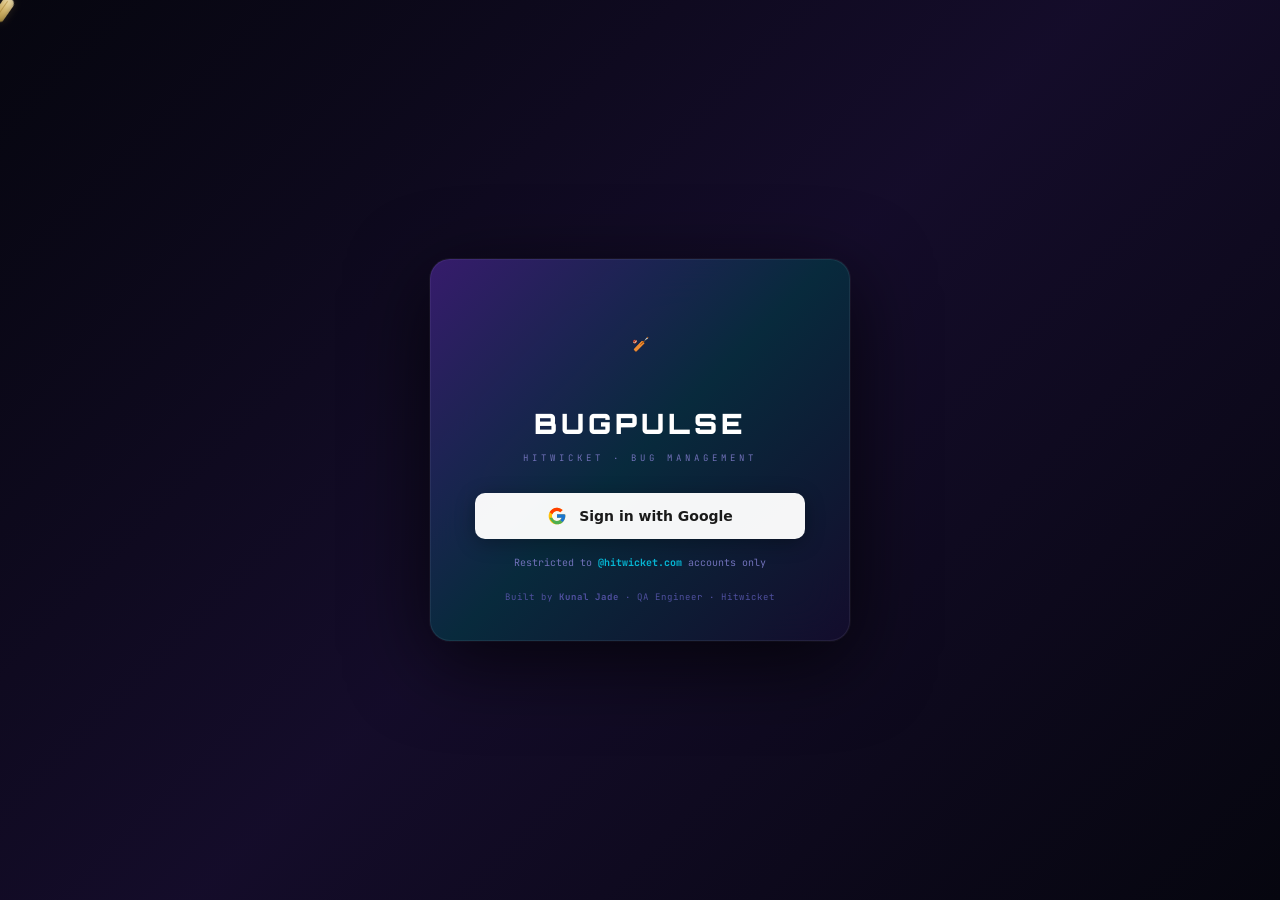
==== index.html @ 6184df83 "Add files via upload" ====
<!DOCTYPE html>
<html lang="en">
<head>
<meta charset="UTF-8">
<meta name="viewport" content="width=device-width, initial-scale=1.0">
<link rel="icon" type="image/png" href="https://cdn.octathorpeweb.com/v1/webstore/hitwicket-logo.png">
<title>BugPulse</title>
<meta name="theme-color" content="#06060f">
<link rel="preload" href="https://cdn.octathorpeweb.com/v1/webstore/hitwicket-logo.png" as="image">
<script src="https://accounts.google.com/gsi/client" async defer></script>
<script src="https://cdnjs.cloudflare.com/ajax/libs/Chart.js/4.4.1/chart.umd.min.js"></script>
<script src="https://cdnjs.cloudflare.com/ajax/libs/xlsx/0.18.5/xlsx.full.min.js"></script>
<link href="https://fonts.googleapis.com/css2?family=Orbitron:wght@400;600;700;800;900&family=Rajdhani:wght@400;500;600;700&family=JetBrains+Mono:wght@400;500;700&display=swap" rel="stylesheet">
<style>
/* &#9552;&#9552;&#9552;&#9552;&#9552;&#9552;&#9552;&#9552;&#9552;&#9552;&#9552;&#9552;&#9552;&#9552;&#9552;&#9552;&#9552;&#9552;&#9552;&#9552;&#9552;&#9552;&#9552;&#9552;&#9552;&#9552;&#9552;&#9552;&#9552;&#9552;&#9552;&#9552;&#9552;&#9552;&#9552;&#9552;&#9552;&#9552;&#9552;&#9552;&#9552;&#9552;&#9552;&#9552;&#9552;&#9552;&#9552;&#9552;&#9552;&#9552;&#9552;
   ROOT TOKENS
&#9552;&#9552;&#9552;&#9552;&#9552;&#9552;&#9552;&#9552;&#9552;&#9552;&#9552;&#9552;&#9552;&#9552;&#9552;&#9552;&#9552;&#9552;&#9552;&#9552;&#9552;&#9552;&#9552;&#9552;&#9552;&#9552;&#9552;&#9552;&#9552;&#9552;&#9552;&#9552;&#9552;&#9552;&#9552;&#9552;&#9552;&#9552;&#9552;&#9552;&#9552;&#9552;&#9552;&#9552;&#9552;&#9552;&#9552;&#9552;&#9552;&#9552;&#9552; */
:root {
  --bg:   #06060f;
  --bg1:  #0a0a18;
  --bg2:  #0d0d20;
  --bg3:  #111128;
  --bg4:  #161632;
  --bd:   #1e1e3a;
  --bd2:  #252548;
  --bd3:  #303060;

  --dim:  #5050a0;
  --mute: #7070b8;
  --fog:  #8888c0;
  --mist: #a8a8d0;
  --ghost:#d0d0e8;
  --text: #eeeef8;

  --g1:   #7c3aed;
  --g2:   #06b6d4;
  --g3:   #f59e0b;
  --g4:   #10b981;
  --g5:   #ef4444;
  --g6:   #ec4899;

  --grad: linear-gradient(135deg, var(--g1), var(--g2));
  --grad2: linear-gradient(135deg, var(--g3), var(--g6));

  --disp: 'Orbitron', sans-serif;
  --body: -apple-system, BlinkMacSystemFont, 'Segoe UI', system-ui, 'Inter', sans-serif;
  --mono: 'JetBrains Mono', monospace;

  --sh:  0 4px 32px rgba(124,58,237,.2);
  --sh2: 0 8px 48px rgba(124,58,237,.35);
  --glow: 0 0 20px rgba(124,58,237,.4);
  --glow2: 0 0 30px rgba(6,182,212,.3);
}

*,*::before,*::after{box-sizing:border-box;margin:0;padding:0}
html{scroll-behavior:smooth;-webkit-font-smoothing:antialiased;text-rendering:optimizeLegibility}
html{max-width:100vw;overflow-x:hidden}body{background:var(--bg);color:var(--text);font-family:var(--body);min-height:100vh;overflow-x:hidden;font-size:14px;line-height:1.6;max-width:100vw;-webkit-font-smoothing:antialiased}
@media(pointer:fine) and (hover:hover){body.cursor-cricket{cursor:none}}
@media(pointer:coarse){body,body *{cursor:auto!important}
  .btn,.tb-tab,.sb-item,.sc,.jk-mi,.mf-item,.kcard,button,select,input,a{cursor:pointer!important}
  input[type=text],input[type=date],textarea{cursor:text!important}}

::-webkit-scrollbar{width:4px;height:4px}
::-webkit-scrollbar-track{background:transparent}
::-webkit-scrollbar-thumb{background:var(--g1);border-radius:2px;box-shadow:0 0 6px var(--g1)}

body::before{
  content:'';position:fixed;inset:0;pointer-events:none;z-index:0;
  background-image:
    linear-gradient(rgba(124,58,237,.04) 1px, transparent 1px),
    linear-gradient(90deg, rgba(124,58,237,.04) 1px, transparent 1px);
  background-size:60px 60px;
  mask-image:radial-gradient(ellipse 80% 80% at 50% 0%, black 30%, transparent 100%);
}
body::after{
  content:'';position:fixed;inset:0;pointer-events:none;z-index:0;
  background:
    radial-gradient(ellipse 900px 600px at 10% -10%, rgba(124,58,237,.08) 0%, transparent 60%),
    radial-gradient(ellipse 700px 500px at 90% 110%, rgba(6,182,212,.06) 0%, transparent 60%),
    radial-gradient(ellipse 500px 400px at 50% 50%, rgba(16,185,129,.03) 0%, transparent 70%);
}

#cur-bat{
  position:fixed;pointer-events:none;z-index:999999;
  width:12px;height:42px;
  transform:translate(-50%,-50%) rotate(35deg);
  transform-origin:50% 85%;
  will-change:left,top;
  transition:opacity .2s;
}
#cur-bat .bh{width:4px;height:16px;background:linear-gradient(180deg,#c8a060,#a07040);border-radius:2px;margin:0 auto}
#cur-bat .bb{width:12px;height:26px;background:linear-gradient(180deg,#f0e0b0,#d4b870 50%,#b09040);border-radius:6px 6px 4px 4px;box-shadow:inset -1px 0 4px rgba(0,0,0,.25),0 0 8px rgba(255,200,80,.15);position:relative}
#cur-bat .bb::before{content:'';position:absolute;left:4px;top:4px;width:1px;height:16px;background:rgba(160,120,40,.5);border-radius:1px}
#cur-ball{
  position:fixed;pointer-events:none;z-index:999999;
  width:20px;height:20px;border-radius:50%;
  transform:translate(-50%,-50%);
  display:none;
  will-change:left,top;
  transition:opacity .2s,transform .1s;
  background:radial-gradient(circle at 35% 30%, #ff7070, #cc2020 50%, #991010);
  box-shadow:inset -2px -2px 5px rgba(0,0,0,.4), 0 2px 12px rgba(220,30,30,.5);
}
#cur-ball::before{content:'';position:absolute;inset:2px;border-radius:50%;
  border-top:1.5px solid rgba(255,255,200,.6);border-bottom:1.5px solid rgba(255,255,200,.6);
  transform:rotate(-20deg)}
#cur-ball::after{content:'';position:absolute;inset:2px;border-radius:50%;
  border-left:1.5px solid rgba(255,255,200,.4);border-right:1.5px solid rgba(255,255,200,.4);
  transform:rotate(25deg)}
body.hovering #cur-bat{display:none}
body.hovering #cur-ball{display:block}
body.clicking #cur-ball{transform:translate(-50%,-50%) scale(.8)}
body.clicking #cur-bat{transform:translate(-50%,-50%) rotate(10deg)}

#loadScreen{
  position:fixed;inset:0;z-index:9998;background:var(--bg);
  display:flex;flex-direction:column;align-items:center;justify-content:center;gap:24px;
  transition:opacity .5s ease;
}
#loadScreen.fade{opacity:0;pointer-events:none}
.load-logo-wrap{position:relative}
.load-logo-ring{
  width:80px;height:80px;border-radius:50%;
  border:2px solid transparent;
  background:linear-gradient(var(--bg),var(--bg)) padding-box,
             linear-gradient(135deg,var(--g1),var(--g2)) border-box;
  display:flex;align-items:center;justify-content:center;
  animation:spin-ring 2s linear infinite;
}
@keyframes spin-ring{to{transform:rotate(360deg)}}
.load-inner{position:absolute;inset:6px;border-radius:50%;background:var(--bg);display:flex;align-items:center;justify-content:center;font-size:26px;animation:spin-ring 2s linear infinite reverse}
.load-title{font-family:var(--disp);font-size:24px;font-weight:800;letter-spacing:3px;
  background:var(--grad);-webkit-background-clip:text;-webkit-text-fill-color:transparent;background-clip:text}
.load-bar-wrap{width:240px;height:2px;background:var(--bd);border-radius:1px;overflow:hidden;position:relative}
.load-bar-wrap::after{content:'';position:absolute;inset:0;background:linear-gradient(90deg,transparent,rgba(124,58,237,.3),transparent);animation:shimmer 1.5s infinite}
@keyframes shimmer{from{transform:translateX(-100%)}to{transform:translateX(100%)}}
.load-bar{height:100%;width:0%;background:var(--grad);border-radius:1px;transition:width .3s ease;box-shadow:0 0 10px var(--g1)}
.load-sub{font-family:var(--mono);font-size:10px;color:var(--mute);letter-spacing:3px;text-transform:uppercase}

#loginScreen{
  position:fixed;inset:0;z-index:9999;background:var(--bg);
  display:none;align-items:center;justify-content:center;padding:20px;
}
.login-bg-video{position:absolute;inset:0;width:100%;height:100%;object-fit:cover;z-index:0;opacity:.35}
.login-bg-overlay{position:absolute;inset:0;z-index:1;
  background:linear-gradient(135deg,rgba(6,6,15,.92),rgba(124,58,237,.12),rgba(6,6,15,.88))}
.lc{
  position:relative;z-index:2;
  background:rgba(8,8,22,.93);
  border:1px solid rgba(255,255,255,.08);
  border-radius:20px;
  padding:44px 44px 36px;
  width:100%;max-width:420px;
  text-align:center;
  box-shadow:0 20px 80px rgba(0,0,0,.7), 0 0 0 1px rgba(255,255,255,.06);
  backdrop-filter:blur(24px);
}
.lc::before{
  content:'';position:absolute;inset:-1px;border-radius:20px;
  background:linear-gradient(135deg,rgba(124,58,237,.4),rgba(6,182,212,.2),rgba(124,58,237,.1));
  z-index:-1;pointer-events:none;
}
.lc-logo{
  width:160px;height:80px;margin:0 auto 18px;
  display:flex;align-items:center;justify-content:center;
}
.lc-logo img{width:160px;height:auto;object-fit:contain;filter:drop-shadow(0 2px 12px rgba(245,166,35,.3))}
.lc-title{font-family:var(--disp);font-size:28px;font-weight:900;letter-spacing:4px;
  color:#fff;margin-bottom:4px;text-transform:uppercase;}
.lc-sub{font-family:var(--mono);font-size:9px;letter-spacing:4px;color:var(--mute);text-transform:uppercase;margin-bottom:28px}
.lc-footer{margin-top:18px;font-family:var(--mono);font-size:9px;color:var(--dim);letter-spacing:1px;text-align:center}
.lc-footer b{color:var(--dim)}
.lc-gbtn{
  width:100%;padding:13px 20px;background:rgba(255,255,255,.96);border:none;border-radius:10px;
  display:flex;align-items:center;justify-content:center;gap:12px;
  font-family:var(--body);font-size:14px;font-weight:700;color:#1a1a1a;
  cursor:pointer;transition:all .2s;box-shadow:0 4px 20px rgba(0,0,0,.3);
}
.lc-gbtn:hover{transform:translateY(-2px);box-shadow:0 8px 30px rgba(0,0,0,.5)}
.lc-gbtn:disabled{opacity:.5;cursor:not-allowed;transform:none}
.lc-note{margin-top:14px;font-family:var(--mono);font-size:10px;color:var(--mute);line-height:1.9}
.lc-note b{color:var(--g2)}
.lc-err{margin-top:12px;padding:10px 14px;background:rgba(239,68,68,.08);border:1px solid rgba(239,68,68,.25);border-radius:8px;font-family:var(--mono);font-size:11px;color:#f87171;display:none}
.lc-err.on{display:block}

.topbar{
  position:sticky;top:0;z-index:500;height:54px;
  display:flex;align-items:center;padding:0 20px;
  background:rgba(6,6,15,.92);border-bottom:1px solid rgba(124,58,237,.2);
  backdrop-filter:blur(24px);width:100%;left:0;
}
.topbar::after{
  content:'';position:absolute;bottom:0;left:0;right:0;height:1px;
  background:linear-gradient(90deg,transparent,var(--g1),var(--g2),var(--g1),transparent);opacity:.5;
}
.tb-brand{display:flex;align-items:center;gap:10px;margin-right:18px;flex-shrink:0;cursor:pointer;text-decoration:none;}
.tb-brand:hover .tb-name{text-shadow:0 0 12px rgba(124,58,237,.6)}
.tb-logo-wrap{width:32px;height:32px;border-radius:8px;overflow:hidden;background:var(--bg3);border:1px solid var(--bd2);display:flex;align-items:center;justify-content:center;flex-shrink:0;}
.tb-logo-wrap img{width:28px;height:28px;object-fit:contain}
.tb-name{font-family:var(--disp);font-size:14px;font-weight:800;letter-spacing:2px;background:var(--grad);-webkit-background-clip:text;-webkit-text-fill-color:transparent;background-clip:text;transition:text-shadow .2s;white-space:nowrap;}
.tb-divider{width:1px;height:22px;background:var(--bd);margin:0 6px;flex-shrink:0}
.tb-tabs{display:flex;flex:1;overflow:hidden;gap:0;min-width:0;}
.tb-tabs::-webkit-scrollbar{display:none}
@media(max-width:1400px){.tb-tab{padding:0 10px;font-size:12px}}
@media(max-width:1280px){#tt-home{display:none!important}#tt-clickup{display:none!important}.tb-tab{padding:0 9px;font-size:12px}.pip-lbl{display:none}}
@media(max-width:1150px){#tt-dashboard{display:none!important}.tb-tab{padding:0 8px;font-size:11px}}
@media(max-width:1060px){#tt-features{display:none!important}#tt-builds{display:none!important}}
@media(max-width:1200px){.hide-small{display:none!important}}
.tb-tab{display:flex;align-items:center;gap:5px;height:54px;padding:0 14px;font-family:var(--body);font-size:13px;font-weight:600;letter-spacing:.3px;color:var(--mute);cursor:pointer;border-bottom:2px solid transparent;transition:all .15s;white-space:nowrap;text-transform:uppercase;}
.tb-tab:hover{color:var(--ghost)}
.tb-tab.on{color:var(--text);border-bottom-color:var(--g1);text-shadow:0 0 8px rgba(124,58,237,.4)}
.tb-badge{background:var(--g5);color:#fff;font-family:var(--mono);font-size:9px;font-weight:700;padding:1px 5px;border-radius:20px;min-width:16px;text-align:center;box-shadow:0 0 8px rgba(239,68,68,.5);}
.tb-end{margin-left:auto;display:flex;align-items:center;gap:8px;flex-shrink:0}
@media(max-width:1280px){.tb-end{gap:5px}}
@media(max-width:1150px){.tb-end{gap:4px}#exportDropWrap{display:none!important}#shortcutsBtn{display:none!important}#templateBtn{display:none!important}}
.pip-wrap{display:flex;align-items:center;gap:5px}
.pip{width:6px;height:6px;border-radius:50%;background:var(--mute)}
.pip.ok{background:var(--g4);animation:blink 3s ease-in-out infinite;box-shadow:0 0 8px var(--g4)}
.pip.err{background:var(--g5);box-shadow:0 0 8px var(--g5)}
.pip.busy{background:var(--g3);box-shadow:0 0 8px var(--g3)}
@keyframes blink{0%,100%{opacity:1}55%{opacity:.25}}
.pip-lbl{font-family:var(--mono);font-size:10px;color:var(--mute)}
.user-pill{display:flex;align-items:center;gap:6px;background:var(--bg3);border:1px solid var(--bd);border-radius:24px;padding:3px 10px 3px 3px;cursor:pointer;transition:all .15s;}
.user-pill:hover{border-color:var(--g1);box-shadow:var(--glow)}
.uav{width:28px;height:28px;border-radius:50%;display:flex;align-items:center;justify-content:center;font-family:var(--mono);font-size:10px;font-weight:700;color:#fff;overflow:hidden;flex-shrink:0}
.uav img{width:100%;height:100%;object-fit:cover}
.unm{font-size:12px;font-weight:700;color:var(--ghost);letter-spacing:.5px}
.utag{font-family:var(--mono);font-size:8px;padding:2px 6px;border-radius:4px;letter-spacing:1px;text-transform:uppercase}
.utag-admin{background:rgba(245,158,11,.12);color:#fbbf24;border:1px solid rgba(245,158,11,.25)}
.utag-member{background:rgba(124,58,237,.12);color:var(--g2);border:1px solid rgba(124,58,237,.2)}

#app{display:flex;flex-direction:column;min-height:100vh;position:relative;z-index:1;width:100%;max-width:100vw}
.app-body{display:flex;flex:1;width:100%;overflow-x:hidden}
.sidebar{width:206px;flex-shrink:0;border-right:1px solid rgba(124,58,237,.15);background:rgba(6,6,15,.8);position:sticky;top:54px;height:calc(100vh - 54px);overflow-y:auto;display:flex;flex-direction:column;backdrop-filter:blur(10px);}
.sidebar::-webkit-scrollbar{display:none}
.sb-sec{padding:16px 0 8px}
.sb-lbl{font-family:var(--mono);font-size:8px;letter-spacing:3px;text-transform:uppercase;color:var(--dim);padding:0 14px 6px;}
.sb-item{display:flex;align-items:center;gap:8px;padding:7px 14px;font-family:var(--body);font-size:13px;font-weight:500;letter-spacing:0;color:var(--mute);cursor:pointer;border-left:2px solid transparent;transition:all .12s;user-select:none;}
.sb-item:hover{background:rgba(124,58,237,.08);color:var(--ghost)}
.sb-item.on{background:rgba(124,58,237,.12);color:var(--g2);border-left-color:var(--g1);text-shadow:0 0 8px rgba(6,182,212,.3);}
.sb-icon{font-size:13px;width:18px;text-align:center;flex-shrink:0}
.sb-n{margin-left:auto;font-family:var(--mono);font-size:9px;font-weight:700;padding:1px 6px;border-radius:10px}
.sbn-red{background:rgba(239,68,68,.15);color:#f87171;box-shadow:0 0 6px rgba(239,68,68,.2)}
.sbn-v{background:rgba(124,58,237,.15);color:var(--g2)}
.sbn-gray{background:var(--bg3);color:var(--mute)}
.main{flex:1;min-width:0;overflow-y:auto;overflow-x:hidden}
.wrap{padding:24px;max-width:1600px;margin:0;width:100%}

.ph{display:flex;align-items:center;justify-content:space-between;margin-bottom:22px;flex-wrap:wrap;gap:10px}
.ph h1{font-family:var(--disp);font-size:18px;font-weight:800;letter-spacing:2px;background:var(--grad);-webkit-background-clip:text;-webkit-text-fill-color:transparent;background-clip:text;}
.ph p{font-family:var(--mono);font-size:10px;color:var(--mute);margin-top:3px;letter-spacing:1px}
.ph-r{display:flex;gap:7px;align-items:center;flex-wrap:wrap}

.btn{display:inline-flex;align-items:center;justify-content:center;gap:5px;padding:7px 14px;font-family:var(--body);font-size:12px;font-weight:700;border:none;border-radius:7px;cursor:pointer;transition:all .15s;white-space:nowrap;letter-spacing:.5px;text-transform:uppercase;}
.btn:disabled{opacity:.35;cursor:not-allowed!important;transform:none!important}
.btn-v{background:linear-gradient(135deg,var(--g1),#5b21b6);color:#fff;box-shadow:0 4px 16px rgba(124,58,237,.35);}
.btn-v:hover:not(:disabled){background:linear-gradient(135deg,#8b5cf6,var(--g1));transform:translateY(-1px);box-shadow:0 6px 24px rgba(124,58,237,.5)}
.btn-g{background:var(--bg3);color:var(--mist);border:1px solid var(--bd);letter-spacing:.3px;}
.btn-g:hover{border-color:var(--g1);color:var(--g2);background:rgba(124,58,237,.08)}
.btn-r{background:rgba(239,68,68,.1);color:#f87171;border:1px solid rgba(239,68,68,.2)}
.btn-r:hover{background:rgba(239,68,68,.2);box-shadow:0 0 12px rgba(239,68,68,.2)}
.btn-sm{padding:5px 10px;font-size:11px}
.btn-xs{padding:3px 8px;font-size:10px;font-family:var(--mono);letter-spacing:.5px}

.stats{display:grid;grid-template-columns:repeat(auto-fit,minmax(120px,1fr));gap:10px;margin-bottom:20px}
.sc{background:var(--bg2);border:1px solid var(--bd);border-radius:10px;padding:14px 16px;position:relative;overflow:hidden;transition:border-color .2s,box-shadow .2s;cursor:pointer;}
.sc:hover{border-color:var(--g1);box-shadow:var(--glow)}
.sc::before{content:'';position:absolute;inset:0;background:var(--grad);opacity:0;transition:opacity .2s}
.sc:hover::before{opacity:.04}
.sc-n{font-family:var(--disp);font-size:28px;font-weight:800;line-height:1;letter-spacing:-1px}
.sc-l{font-family:var(--mono);font-size:9px;letter-spacing:2px;text-transform:uppercase;color:var(--mute);margin-top:4px}
.sc-bar{height:2px;border-radius:1px;margin-top:10px}

.fbar{display:flex;gap:7px;flex-wrap:wrap;align-items:center;margin-bottom:16px}
.fi{background:var(--bg2);border:1px solid var(--bd);color:var(--text);font-family:var(--body);font-size:13px;padding:7px 11px;border-radius:7px;outline:none;transition:border-color .15s,box-shadow .15s;min-width:130px;}
.fi:focus{border-color:var(--g1);box-shadow:0 0 0 3px rgba(124,58,237,.12)}
.fi-q{flex:1;min-width:200px}
select.fi{appearance:none;background-image:url("data:image/svg+xml,%3Csvg xmlns='http://www.w3.org/2000/svg' width='10' height='6'%3E%3Cpath d='M0 0l5 6 5-6z' fill='%236868a0'/%3E%3C/svg%3E");background-repeat:no-repeat;background-position:right 10px center;padding-right:28px;cursor:pointer}
select.fi option{background:var(--bg2)}

.tw{background:var(--bg2);border:1px solid var(--bd);border-radius:12px;overflow:hidden;box-shadow:var(--sh)}
.tw-hd{display:flex;justify-content:space-between;align-items:center;padding:10px 16px;border-bottom:1px solid var(--bd);background:var(--bg3)}
.tw-hd-t{font-family:var(--mono);font-size:9px;letter-spacing:2.5px;text-transform:uppercase;color:var(--mist)}
.tscroll{overflow-x:auto}
table{width:100%;border-collapse:collapse;font-size:12px}
thead th{cursor:pointer;background:var(--bg3);padding:9px 11px;text-align:left;font-family:var(--mono);font-size:8px;letter-spacing:2px;text-transform:uppercase;color:var(--mute);border-bottom:1px solid var(--bd);white-space:nowrap;cursor:pointer;}
thead th:hover{color:var(--mist)}
tbody tr{border-bottom:1px solid rgba(255,255,255,.03);cursor:pointer;transition:background .1s}
tbody tr:hover{background:rgba(124,58,237,.06)}
tbody tr:last-child{border-bottom:none}
.tc-title{max-width:300px!important;overflow:hidden;text-overflow:ellipsis;white-space:nowrap}
.tc-id{max-width:120px!important}
tbody tr{cursor:pointer}tbody td{padding:9px 11px;vertical-align:middle;color:var(--mist);max-width:200px;overflow:hidden;text-overflow:ellipsis;white-space:nowrap}
.tc-id{font-family:var(--mono);font-size:10px;color:var(--g1);white-space:nowrap;font-weight:700;letter-spacing:.5px}
.tc-title{font-weight:700;color:var(--text);max-width:280px;overflow:hidden;text-overflow:ellipsis;white-space:nowrap;letter-spacing:.2px}

.pager{display:flex;align-items:center;justify-content:space-between;padding:9px 16px;border-top:1px solid var(--bd);background:var(--bg3);flex-wrap:wrap;gap:6px}
.pager-btns{display:flex;gap:3px}
.pb{background:var(--bg4);border:1px solid var(--bd);color:var(--mist);padding:3px 9px;border-radius:5px;cursor:pointer;font-family:var(--mono);font-size:12px;font-weight:700;transition:all .12s}
.pb:hover{border-color:var(--g1);color:var(--g2)}
.pi{font-family:var(--mono);font-size:10px;color:var(--dim);padding:0 8px}

.chip{display:inline-flex;align-items:center;gap:3px;padding:2px 8px;border-radius:20px;font-family:var(--mono);font-size:9px;font-weight:700;white-space:nowrap;letter-spacing:.5px}
.chip-critical{background:rgba(239,68,68,.12);color:#f87171;border:1px solid rgba(239,68,68,.3)}
.chip-high{background:rgba(245,158,11,.1);color:#fbbf24;border:1px solid rgba(245,158,11,.25)}
.chip-medium{background:rgba(16,185,129,.08);color:#34d399;border:1px solid rgba(16,185,129,.2)}
.chip-low{background:rgba(6,182,212,.08);color:#22d3ee;border:1px solid rgba(6,182,212,.2)}
.chip-urgent{background:rgba(239,68,68,.15);color:#f87171;border:1px solid rgba(239,68,68,.35);box-shadow:0 0 8px rgba(239,68,68,.2)}
.chip-open{background:rgba(124,58,237,.1);color:#a78bfa;border:1px solid rgba(124,58,237,.25)}
.chip-prog{background:rgba(6,182,212,.1);color:#22d3ee;border:1px solid rgba(6,182,212,.25)}
.chip-review{background:rgba(245,158,11,.1);color:#fbbf24;border:1px solid rgba(245,158,11,.2)}
.chip-done{background:rgba(16,185,129,.1);color:#34d399;border:1px solid rgba(16,185,129,.25)}
.chip-devfix{background:rgba(16,185,129,.15);color:#6ee7b7;border:1px solid rgba(16,185,129,.35);box-shadow:0 0 6px rgba(16,185,129,.15)}
.chip-bugged{background:rgba(239,68,68,.12);color:#f87171;border:1px solid rgba(239,68,68,.3);box-shadow:0 0 6px rgba(239,68,68,.15)}
.chip-qa{background:rgba(16,185,129,.08);color:#34d399;border:1px solid rgba(16,185,129,.2)}
.chip-wont{background:rgba(107,114,128,.1);color:#9ca3af;border:1px solid rgba(107,114,128,.2)}
.chip-sprint{background:rgba(124,58,237,.1);color:#c4b5fd;border:1px solid rgba(124,58,237,.2)}
.chip-gray{background:var(--bg3);color:var(--fog);border:1px solid var(--bd)}

/* &#9472;&#9472; BOARD: wrapping grid, no horizontal scroll &#9472;&#9472; */
.kanban{display:grid;grid-template-columns:repeat(auto-fill,minmax(200px,1fr));gap:10px;padding-bottom:8px;}
.kcol{background:var(--bg2);border:1px solid var(--bd);border-radius:12px;display:flex;flex-direction:column;}
.kcol-hd{padding:9px 12px;border-bottom:1px solid var(--bd);display:flex;align-items:center;justify-content:space-between;flex-shrink:0;}
.kcol-name{font-family:var(--mono);font-size:9px;font-weight:700;letter-spacing:2px;text-transform:uppercase}
.kcol-n{background:var(--bg3);color:var(--mute);font-family:var(--mono);font-size:9px;font-weight:700;padding:2px 7px;border-radius:10px}
.kcol-cards{padding:7px;display:flex;flex-direction:column;gap:6px;min-height:40px;}
.kcol-dragover{border-color:var(--g1)!important;background:rgba(124,58,237,.08)!important;box-shadow:0 0 0 2px rgba(124,58,237,.3)!important;}
.kcol-empty{text-align:center;padding:18px;font-family:var(--mono);font-size:11px;color:var(--dim);border:1px dashed var(--bd);border-radius:8px;margin:4px;}
.kcard[draggable]{cursor:grab;}
.kcard[draggable]:active{cursor:grabbing;}
.kcard{background:var(--bg3);border:1px solid var(--bd);border-radius:8px;padding:9px 10px;cursor:pointer;transition:border-color .15s,box-shadow .15s;}
.kcard:hover{border-color:var(--g1);box-shadow:var(--glow)}
.kcard-id{font-family:var(--mono);font-size:8px;color:var(--g1);margin-bottom:4px;letter-spacing:.5px}
.kcard-title{font-size:11px;font-weight:700;color:var(--text);line-height:1.4;margin-bottom:7px;letter-spacing:.2px;word-break:break-word;}
.kcard-foot{display:flex;align-items:center;justify-content:space-between;flex-wrap:wrap;gap:3px}

.overlay{position:fixed;inset:0;background:rgba(0,0,0,.7);z-index:800;opacity:0;visibility:hidden;backdrop-filter:none;pointer-events:none;transition:opacity .2s,visibility .2s}
.overlay.on{opacity:1;visibility:visible;backdrop-filter:blur(4px);pointer-events:auto}
/* Ensure no bleed-through on any theme when closed */
body:not(.overlay-open) .overlay:not(.on){background:transparent!important;backdrop-filter:none!important}
.panel{position:fixed;right:0;top:0;height:100%;width:700px;max-width:100vw;background:var(--bg1);border-left:1px solid var(--bd2);z-index:900;transform:translateX(100%);transition:transform .28s cubic-bezier(.4,0,.2,1);display:flex;flex-direction:column;overflow:hidden;box-shadow:-8px 0 40px rgba(0,0,0,.5);}
.panel::before{content:'';position:absolute;top:0;left:0;width:2px;height:100%;background:linear-gradient(180deg,var(--g1),var(--g2),var(--g1));opacity:.6;}
.panel.on{transform:translateX(0)}
.ph2{padding:18px 22px;border-bottom:1px solid var(--bd);background:var(--bg2);display:flex;align-items:center;justify-content:space-between;flex-shrink:0;gap:10px}
.ph2-title{font-family:var(--disp);font-size:13px;font-weight:700;letter-spacing:1px;color:var(--text);flex:1;overflow:hidden;text-overflow:ellipsis;white-space:nowrap;background:var(--grad);-webkit-background-clip:text;-webkit-text-fill-color:transparent;background-clip:text}
.pb2{flex:1;overflow-y:auto;padding:22px}
.pf2{padding:14px 22px;border-top:1px solid var(--bd);background:var(--bg2);display:flex;gap:8px;justify-content:flex-end;flex-shrink:0;flex-wrap:wrap}

.fg{margin-bottom:16px}
.fg:last-child{margin-bottom:0}
.fl{display:block;font-family:var(--mono);font-size:9px;font-weight:700;letter-spacing:2px;text-transform:uppercase;color:var(--mute);margin-bottom:6px}
.fi2{width:100%;background:rgba(0,0,0,.4);border:1px solid var(--bd);color:var(--text);font-family:var(--body);font-size:13px;padding:10px 12px;border-radius:8px;outline:none;transition:border-color .15s,box-shadow .15s;font-weight:500}
textarea.fi2{resize:vertical;min-height:80px;line-height:1.7}
select.fi2{appearance:none;background-image:url("data:image/svg+xml,%3Csvg xmlns='http://www.w3.org/2000/svg' width='10' height='6'%3E%3Cpath d='M0 0l5 6 5-6z' fill='%236868a0'/%3E%3C/svg%3E");background-repeat:no-repeat;background-position:right 10px center;padding-right:28px;cursor:pointer}
select.fi2 option{background:var(--bg2)}
.fi2:focus{border-color:var(--g1);box-shadow:0 0 0 3px rgba(124,58,237,.15)}
.fg2{display:grid;grid-template-columns:1fr 1fr;gap:12px}
.fg2 .fg{margin-bottom:0}
.fc2{grid-column:1/-1}
@media(max-width:560px){.fg2{grid-template-columns:1fr}}

/* POD manager modal */
.pod-manager{background:var(--bg3);border:1px solid var(--bd);border-radius:8px;padding:12px 14px;margin-top:8px;display:none}
.pod-manager.on{display:block}
.pod-option-row{display:flex;align-items:center;gap:6px;margin-bottom:6px}
.pod-option-name{flex:1;font-size:12px;font-weight:600;color:var(--mist)}
.pod-del-btn{background:rgba(239,68,68,.1);border:1px solid rgba(239,68,68,.2);color:#f87171;border-radius:4px;padding:2px 7px;font-size:10px;cursor:pointer;font-family:var(--mono);transition:all .12s}
.pod-del-btn:hover{background:rgba(239,68,68,.25)}

.av{width:24px;height:24px;border-radius:50%;display:inline-flex;align-items:center;justify-content:center;font-family:var(--mono);font-size:9px;font-weight:700;color:#fff;flex-shrink:0;overflow:hidden}
.av img{width:100%;height:100%;object-fit:cover}
.av-stack{display:flex;align-items:center}
.av-stack .av{margin-left:-6px;border:2px solid var(--bg2)}
.av-stack .av:first-child{margin-left:0}

.map-parent{position:relative}
.map-wrap{border:1px solid var(--bd);border-radius:8px;background:rgba(0,0,0,.4);padding:8px;transition:border-color .15s,box-shadow .15s;min-height:44px;cursor:text;}
.map-wrap:focus-within{border-color:var(--g1);box-shadow:0 0 0 3px rgba(124,58,237,.15)}
.map-tags{display:flex;flex-wrap:wrap;gap:5px;margin-bottom:5px}
.map-tag{display:inline-flex;align-items:center;gap:5px;background:rgba(124,58,237,.15);border:1px solid rgba(124,58,237,.35);border-radius:20px;padding:3px 8px 3px 5px;font-size:12px;color:#c4b5fd;font-weight:600;}
.map-tag-remove{background:none;border:none;color:#c4b5fd;cursor:pointer;font-size:13px;padding:0;line-height:1;opacity:.6;transition:opacity .1s}
.map-tag-remove:hover{opacity:1}
.map-input{background:none;border:none;color:var(--text);font-family:var(--body);font-size:13px;padding:3px 2px;outline:none;flex:1;min-width:100px;font-weight:500}
.map-input::placeholder{color:var(--dim)}
.map-dropdown{position:absolute;top:calc(100% + 6px);left:0;right:0;z-index:9999;background:var(--bg2);border:1px solid var(--bd2);border-radius:10px;box-shadow:var(--sh2);max-height:240px;overflow-y:auto;display:none;}
.map-dropdown.on{display:block}
.map-option{display:flex;align-items:center;gap:10px;padding:10px 14px;cursor:pointer;transition:background .1s;border-bottom:1px solid rgba(255,255,255,.03);}
.map-option:last-child{border-bottom:none}
.map-option:hover,.map-option.focus{background:rgba(124,58,237,.1)}
.map-option.selected{opacity:.4;pointer-events:none}
.map-option-name{font-size:13px;font-weight:700;color:var(--text)}
.map-option-email{font-family:var(--mono);font-size:10px;color:var(--mute)}
.map-empty{padding:16px;text-align:center;font-family:var(--mono);font-size:11px;color:var(--dim)}

.dsec{margin-bottom:20px}
.dsec-title{font-family:var(--mono);font-size:8px;letter-spacing:3px;text-transform:uppercase;color:var(--mute);margin-bottom:9px;padding-bottom:5px;border-bottom:1px solid var(--bd)}
.dtext{font-size:13px;color:var(--mist);line-height:1.8;background:rgba(0,0,0,.3);border:1px solid var(--bd);border-radius:8px;padding:12px 14px;white-space:pre-wrap;font-weight:500}
.dgrid{display:grid;grid-template-columns:1fr 1fr;gap:8px}
.dgi{background:var(--bg2);border:1px solid var(--bd);border-radius:8px;padding:10px 13px}
.dgi-l{font-family:var(--mono);font-size:8px;letter-spacing:2px;text-transform:uppercase;color:var(--mute);margin-bottom:4px}
.dgi-v{font-size:12px;font-weight:700;color:var(--text);letter-spacing:.2px}
.act-item{display:flex;gap:10px;padding:9px 0;border-bottom:1px solid rgba(255,255,255,.03)}
.act-item:last-child{border-bottom:none}
.act-body{flex:1}
.act-author{font-size:12px;font-weight:700;color:var(--text);letter-spacing:.3px}
.act-time{font-family:var(--mono);font-size:10px;color:var(--dim);margin-left:7px}
.act-text{font-size:12px;color:var(--mist);margin-top:3px;line-height:1.6;font-weight:500}
.act-badge{display:inline-block;font-family:var(--mono);font-size:9px;padding:2px 7px;border-radius:4px;background:rgba(124,58,237,.12);color:var(--g2);margin-top:3px;letter-spacing:.5px}
.comment-row{display:flex;gap:8px;margin-top:12px;align-items:flex-start}
.comment-input-wrap{flex:1;position:relative}
.comment-mention-drop{position:absolute;bottom:calc(100% + 6px);left:0;right:0;z-index:9999;background:var(--bg2);border:1px solid var(--bd2);border-radius:10px;box-shadow:var(--sh2);max-height:200px;overflow-y:auto;display:none;}
.comment-mention-drop.on{display:block}
.cm-opt{display:flex;align-items:center;gap:9px;padding:9px 13px;cursor:pointer;transition:background .1s;border-bottom:1px solid rgba(255,255,255,.03)}
.cm-opt:last-child{border-bottom:none}
.cm-opt:hover,.cm-opt.focus{background:rgba(124,58,237,.12)}
.cm-opt-name{font-size:13px;font-weight:700;color:var(--text)}
.cm-opt-email{font-family:var(--mono);font-size:10px;color:var(--mute)}
.mention-pill{display:inline-block;background:rgba(124,58,237,.18);color:#c4b5fd;border:1px solid rgba(124,58,237,.35);border-radius:12px;padding:0 6px;font-family:var(--mono);font-size:11px;font-weight:700;cursor:pointer}
@keyframes pulse-red{0%,100%{box-shadow:none}50%{box-shadow:0 0 10px rgba(239,68,68,.3)}}

.sprint-card{background:var(--bg2);border:1px solid var(--bd);border-radius:12px;margin-bottom:14px;overflow:hidden;box-shadow:var(--sh)}
.sprint-hd{padding:14px 18px;background:var(--bg3);border-bottom:1px solid var(--bd);display:flex;align-items:center;gap:12px;flex-wrap:wrap}
.sprint-name{font-family:var(--disp);font-size:13px;font-weight:700;letter-spacing:1.5px;color:var(--text)}
.sprint-dates{font-family:var(--mono);font-size:10px;color:var(--mute)}
.sprint-prog{flex:1;min-width:100px;height:4px;background:var(--bg4);border-radius:2px;overflow:hidden}
.sprint-prog-fill{height:100%;background:linear-gradient(90deg,var(--g4),var(--g2));border-radius:2px;transition:width .6s;box-shadow:0 0 8px var(--g4)}
.sprint-pct{font-family:var(--mono);font-size:10px;color:var(--g4)}

.notif-item{display:flex;gap:10px;padding:11px 16px;border-bottom:1px solid var(--bd);cursor:pointer;transition:background .1s}
.notif-item:hover{background:rgba(124,58,237,.06)}
.notif-item.unread{background:rgba(124,58,237,.08)}
.notif-dot{width:7px;height:7px;border-radius:50%;background:var(--g5);flex-shrink:0;margin-top:4px;box-shadow:0 0 6px var(--g5)}
.notif-title{font-size:13px;font-weight:700;color:var(--text);line-height:1.5;letter-spacing:.2px}
.notif-meta{font-family:var(--mono);font-size:10px;color:var(--mute);margin-top:2px}

.home-hero{position:relative;overflow:hidden;background:var(--bg2);border:1px solid var(--bd);border-radius:16px;padding:32px 32px 28px;margin-bottom:22px;}
.home-hero::before{content:'';position:absolute;inset:0;background:radial-gradient(ellipse 600px 400px at 110% 50%, rgba(124,58,237,.1), transparent 60%),radial-gradient(ellipse 400px 300px at -10% 50%, rgba(6,182,212,.07), transparent 60%);}
.home-hero-grid{position:absolute;inset:0;background-image:linear-gradient(rgba(124,58,237,.05) 1px,transparent 1px),linear-gradient(90deg,rgba(124,58,237,.05) 1px,transparent 1px);background-size:40px 40px;opacity:.5}
.home-hero-content{position:relative;z-index:1}
.home-hero h2{font-family:var(--disp);font-size:26px;font-weight:900;letter-spacing:2px;line-height:1.2;margin-bottom:10px;background:linear-gradient(135deg,var(--text) 40%,var(--g2));-webkit-background-clip:text;-webkit-text-fill-color:transparent;background-clip:text;}
.home-hero p{font-size:14px;color:var(--fog);max-width:500px;line-height:1.8;font-weight:500}
.home-quick{display:grid;grid-template-columns:repeat(auto-fit,minmax(140px,1fr));gap:10px;margin-bottom:22px}
.hq-card{background:var(--bg2);border:1px solid var(--bd);border-radius:12px;padding:16px 18px;cursor:pointer;transition:all .2s;position:relative;overflow:hidden;}
.hq-card::after{content:'';position:absolute;inset:0;background:var(--grad);opacity:0;transition:opacity .2s}
.hq-card:hover{border-color:var(--g1);transform:translateY(-3px);box-shadow:var(--glow)}
.hq-card:hover::after{opacity:.05}
.hq-icon{font-size:22px;margin-bottom:10px}
.hq-n{font-family:var(--disp);font-size:28px;font-weight:900;line-height:1;letter-spacing:-1px}
.hq-l{font-family:var(--mono);font-size:8px;letter-spacing:2.5px;color:var(--mute);margin-top:4px;text-transform:uppercase}
.home-section{background:var(--bg2);border:1px solid var(--bd);border-radius:12px;overflow:hidden;margin-bottom:16px;box-shadow:var(--sh)}
.home-sec-hd{padding:11px 16px;background:var(--bg3);border-bottom:1px solid var(--bd);font-family:var(--mono);font-size:9px;letter-spacing:2.5px;text-transform:uppercase;color:var(--mist);}
.home-bug-row{display:flex;align-items:center;gap:12px;padding:10px 16px;border-bottom:1px solid rgba(255,255,255,.025);cursor:pointer;transition:background .1s;}
.home-bug-row:hover{background:rgba(124,58,237,.06)}
.home-bug-row:last-child{border-bottom:none}
.home-grids{display:grid;grid-template-columns:1fr 1fr;gap:14px;margin-bottom:16px}

.dash-grid{display:grid;grid-template-columns:repeat(auto-fit,minmax(260px,1fr));gap:14px;margin-top:16px}
.dash-card{background:var(--bg2);border:1px solid var(--bd);border-radius:12px;padding:18px;box-shadow:var(--sh)}
.dash-title{font-family:var(--mono);font-size:8px;letter-spacing:3px;text-transform:uppercase;color:var(--mute);margin-bottom:14px}
.bar-row{display:flex;align-items:center;gap:9px;margin-bottom:7px}
.bar-lbl{font-size:11px;font-weight:700;color:var(--mist);width:90px;flex-shrink:0;overflow:hidden;text-overflow:ellipsis;white-space:nowrap}
.bar-bg{flex:1;height:6px;background:var(--bg3);border-radius:3px;overflow:hidden}
.bar-fill{height:100%;border-radius:3px;transition:width .8s cubic-bezier(.4,0,.2,1)}
.bar-n{font-family:var(--mono);font-size:10px;color:var(--dim);min-width:20px;text-align:right}

.dup-box{background:rgba(124,58,237,.07);border:1px solid rgba(124,58,237,.28);border-radius:10px;padding:12px 14px;margin-bottom:14px;display:none}
.dup-box.on{display:block}
.dup-title{font-family:var(--mono);font-size:8px;letter-spacing:2px;text-transform:uppercase;color:var(--g2);margin-bottom:8px;font-weight:700}
.dup-item{display:flex;align-items:center;gap:8px;padding:5px 0;border-bottom:1px solid rgba(245,158,11,.1);cursor:pointer;font-size:11px}
.dup-item:last-child{border-bottom:none}
.dup-id{font-family:var(--mono);color:var(--g1);flex-shrink:0;font-size:10px}
.dup-t{flex:1;color:var(--mist);overflow:hidden;text-overflow:ellipsis;white-space:nowrap}
.dup-pct{font-family:var(--mono);font-size:10px;color:#fbbf24;font-weight:700;flex-shrink:0}

.toast-wrap{position:fixed;bottom:22px;right:22px;z-index:100003;display:flex;flex-direction:column;gap:8px;cursor:auto}
.toast{background:var(--bg2);border:1px solid var(--bd2);border-radius:10px;padding:11px 16px;font-size:13px;font-weight:600;color:var(--text);transform:translateX(120%);transition:transform .28s cubic-bezier(.34,1.56,.64,1);box-shadow:var(--sh2);max-width:340px;display:flex;align-items:center;gap:9px;cursor:auto}
.toast.show{transform:translateX(0)}
.toast.ok{border-left:3px solid var(--g4);box-shadow:var(--sh2),0 0 12px rgba(16,185,129,.15)}
.toast.err{border-left:3px solid var(--g5);box-shadow:var(--sh2),0 0 12px rgba(239,68,68,.15)}
.toast.info{border-left:3px solid var(--g1)}

.spin{width:16px;height:16px;border:2px solid var(--bd);border-top-color:var(--g1);border-radius:50%;animation:sp .6s linear infinite;display:inline-block}
@keyframes sp{to{transform:rotate(360deg)}}
.empty{padding:64px 20px;text-align:center}
.empty-icon{font-size:44px;margin-bottom:14px;opacity:.2}
.empty h3{font-family:var(--disp);font-size:15px;font-weight:700;color:var(--mist);margin-bottom:6px;letter-spacing:1px}
.empty p{font-family:var(--mono);font-size:11px;color:var(--dim);line-height:1.9}
.info-banner{background:rgba(124,58,237,.1);border:1px solid rgba(124,58,237,.2);border-radius:8px;padding:11px 14px;margin-bottom:16px;font-family:var(--mono);font-size:11px;color:#c4b5fd}

@media(max-width:1024px){.sidebar{display:none}}
@media(max-width:768px){.wrap{padding:14px}.stats{grid-template-columns:1fr 1fr}.panel{width:100%}.dgrid{grid-template-columns:1fr}.home-grids{grid-template-columns:1fr}}

body.light{
  --bg:#f0f2fa;--bg1:#e8eaf5;--bg2:#ffffff;--bg3:#f4f5fc;--bg4:#ececf8;
  --bd:#d0d4e8;--bd2:#c0c8dc;--bd3:#b0b8cc;
  --dim:#9090b8;--mute:#7070a0;--fog:#5858a0;--mist:#404090;--ghost:#202060;--text:#0a0a40;
}
body.light{background:var(--bg);color:var(--text)}
body.light .topbar{background:rgba(232,234,245,.97)}
body.light .sidebar{background:rgba(232,234,245,.95)}
body.light .panel{background:var(--bg1)}
body.light .fi{background:rgba(255,255,255,.9);color:var(--text)}
body.light .fi2{background:rgba(255,255,255,.9);color:var(--text)}

/* &#9472;&#9472; THEME: MIDNIGHT BLUE &#9472;&#9472; */
body.theme-midnight{
  --bg:#020818;--bg1:#040c20;--bg2:#060f28;--bg3:#091430;--bg4:#0c1a3a;
  --bd:#0e2050;--bd2:#122860;--bd3:#183070;
  --dim:#1a3880;--mute:#2a50a0;--fog:#4070c0;--mist:#6090d8;--ghost:#90b8f0;--text:#e0eeff;
  --g1:#2563eb;--g2:#06b6d4;--g3:#f59e0b;--g4:#10b981;--g5:#ef4444;--g6:#8b5cf6;
}
body.theme-midnight{background:var(--bg);color:var(--text)}
body.theme-midnight .topbar{background:rgba(2,8,24,.95);border-bottom-color:rgba(37,99,235,.3)}
body.theme-midnight .sidebar{background:rgba(2,8,24,.85)}
body.theme-midnight .panel,.theme-midnight .panel{background:var(--bg1)}
body.theme-midnight .fi{background:var(--bg2);color:var(--text)}
body.theme-midnight .fi2{background:var(--bg2);color:var(--text)}

/* &#9472;&#9472; THEME: FOREST (deep green) &#9472;&#9472; */
body.theme-forest{
  --bg:#020d06;--bg1:#031109;--bg2:#04160b;--bg3:#061c0f;--bg4:#082314;
  --bd:#0d3018;--bd2:#124020;--bd3:#185030;
  --dim:#1a5028;--mute:#286840;--fog:#3a9060;--mist:#55b87a;--ghost:#90d8a8;--text:#e0f4e8;
  --g1:#16a34a;--g2:#06b6d4;--g3:#f59e0b;--g4:#22c55e;--g5:#ef4444;--g6:#a855f7;
}
body.theme-forest{background:var(--bg);color:var(--text)}
body.theme-forest .topbar{background:rgba(2,13,6,.95);border-bottom-color:rgba(22,163,74,.3)}
body.theme-forest .sidebar{background:rgba(2,13,6,.85)}
body.theme-forest .panel{background:var(--bg1)}
body.theme-forest .fi{background:var(--bg2);color:var(--text)}
body.theme-forest .fi2{background:var(--bg2);color:var(--text)}

/* &#9472;&#9472; THEME: CRIMSON &#9472;&#9472; */
body.theme-crimson{
  --bg:#0d0204;--bg1:#140306;--bg2:#1a0409;--bg3:#20050b;--bg4:#28060e;
  --bd:#400810;--bd2:#580a16;--bd3:#700c1c;
  --dim:#800e20;--mute:#a01228;--fog:#c83040;--mist:#e06070;--ghost:#f0a0a8;--text:#ffeef0;
  --g1:#dc2626;--g2:#f97316;--g3:#fbbf24;--g4:#10b981;--g5:#ef4444;--g6:#ec4899;
}
body.theme-crimson{background:var(--bg);color:var(--text)}
body.theme-crimson .topbar{background:rgba(13,2,4,.95);border-bottom-color:rgba(220,38,38,.3)}
body.theme-crimson .sidebar{background:rgba(13,2,4,.85)}
body.theme-crimson .panel{background:var(--bg1)}
body.theme-crimson .fi{background:var(--bg2);color:var(--text)}
body.theme-crimson .fi2{background:var(--bg2);color:var(--text)}

/* &#9472;&#9472; THEME: GOLDEN (amber/dark) &#9472;&#9472; */
body.theme-golden{
  --bg:#0d0800;--bg1:#140d00;--bg2:#1c1200;--bg3:#241800;--bg4:#2e1f00;
  --bd:#402800;--bd2:#583800;--bd3:#704800;
  --dim:#805800;--mute:#a07800;--fog:#c8a030;--mist:#e0c060;--ghost:#f0d890;--text:#fff8e0;
  --g1:#d97706;--g2:#f59e0b;--g3:#fbbf24;--g4:#10b981;--g5:#ef4444;--g6:#ec4899;
}
body.theme-golden{background:var(--bg);color:var(--text)}
body.theme-golden .topbar{background:rgba(13,8,0,.95);border-bottom-color:rgba(217,119,6,.3)}
body.theme-golden .sidebar{background:rgba(13,8,0,.85)}
body.theme-golden .panel{background:var(--bg1)}
body.theme-golden .fi{background:var(--bg2);color:var(--text)}
body.theme-golden .fi2{background:var(--bg2);color:var(--text)}

/* &#9472;&#9472; THEME: SLATE (neutral dark) &#9472;&#9472; */
body.theme-slate{
  --bg:#0c0c10;--bg1:#111116;--bg2:#16161c;--bg3:#1c1c24;--bg4:#22222c;
  --bd:#2c2c3a;--bd2:#383848;--bd3:#444458;
  --dim:#505068;--mute:#686880;--fog:#8888a0;--mist:#a8a8c0;--ghost:#d0d0e0;--text:#f0f0f8;
  --g1:#6366f1;--g2:#22d3ee;--g3:#f59e0b;--g4:#10b981;--g5:#ef4444;--g6:#ec4899;
}
body.theme-slate{background:var(--bg);color:var(--text)}
body.theme-slate .topbar{background:rgba(12,12,16,.95);border-bottom-color:rgba(99,102,241,.3)}
body.theme-slate .sidebar{background:rgba(12,12,16,.85)}
body.theme-slate .panel{background:var(--bg1)}
body.theme-slate .fi{background:var(--bg2);color:var(--text)}
body.theme-slate .fi2{background:var(--bg2);color:var(--text)}

/* Theme picker modal */
.theme-modal{position:fixed;inset:0;z-index:9999;background:rgba(0,0,0,.75);display:none;align-items:center;justify-content:center;backdrop-filter:blur(8px)}
.theme-modal.on{display:flex}
.theme-modal-box{background:var(--bg2);border:1px solid var(--bd2);border-radius:20px;padding:32px;max-width:560px;width:100%;box-shadow:var(--sh2)}
.theme-modal-title{font-family:var(--disp);font-size:16px;font-weight:800;letter-spacing:2px;background:var(--grad);-webkit-background-clip:text;-webkit-text-fill-color:transparent;background-clip:text;margin-bottom:20px}
.theme-grid{display:grid;grid-template-columns:repeat(auto-fill,minmax(120px,1fr));gap:10px}
.theme-swatch{border-radius:12px;overflow:hidden;cursor:pointer;border:2px solid transparent;transition:all .2s;position:relative}
.theme-swatch:hover{transform:translateY(-3px);box-shadow:var(--sh2)}
.theme-swatch.active{border-color:var(--g2);box-shadow:0 0 0 3px rgba(6,182,212,.3)}
.theme-swatch-preview{height:70px;display:flex;flex-direction:column;gap:3px;padding:8px}
.theme-swatch-bar{height:4px;border-radius:2px;margin-top:auto}
.theme-swatch-label{background:var(--bg3);padding:6px 10px;font-family:var(--mono);font-size:9px;font-weight:700;letter-spacing:1.5px;text-transform:uppercase;color:var(--mist);text-align:center}

.user-pill-wrap{position:relative}
.profile-menu{position:absolute;top:calc(100% + 10px);right:0;background:var(--bg2);border:1px solid var(--bd2);border-radius:14px;padding:6px;min-width:210px;box-shadow:var(--sh2);z-index:9999;display:none;flex-direction:column;gap:2px;backdrop-filter:blur(20px);}
.profile-menu.on{display:flex}
.profile-menu::before{content:'';position:absolute;top:-7px;right:22px;width:13px;height:13px;background:var(--bg2);transform:rotate(45deg);border-left:1px solid var(--bd2);border-top:1px solid var(--bd2);}
.pm-header{padding:10px 12px 10px;border-bottom:1px solid var(--bd);margin-bottom:4px}
.pm-name{font-size:13px;font-weight:800;color:var(--text);letter-spacing:.3px}
.pm-email{font-family:var(--mono);font-size:10px;color:var(--mute);margin-top:2px}
.pm-item{display:flex;align-items:center;gap:9px;padding:9px 12px;border-radius:8px;cursor:pointer;transition:background .1s;font-size:13px;font-weight:600;color:var(--mist);}
.pm-item:hover{background:rgba(124,58,237,.1);color:var(--text)}
.pm-item.danger:hover{background:rgba(239,68,68,.1);color:#f87171}
.pm-icon{font-size:15px;width:20px;text-align:center;flex-shrink:0}
.pm-divider{height:1px;background:var(--bd);margin:3px 6px}

.mobile-nav{display:none;position:fixed;bottom:0;left:0;right:0;z-index:600;background:rgba(6,6,15,.97);border-top:1px solid rgba(124,58,237,.25);backdrop-filter:blur(24px);padding:4px 0 calc(4px + env(safe-area-inset-bottom));}
.mobile-nav::before{content:'';position:absolute;top:0;left:0;right:0;height:1px;background:linear-gradient(90deg,transparent,var(--g1),var(--g2),var(--g1),transparent);opacity:.7;}
.mn-items{display:flex;justify-content:flex-start;align-items:center;gap:0;overflow-x:auto;-webkit-overflow-scrolling:touch;scrollbar-width:none;}
.mn-items::-webkit-scrollbar{display:none}
.mn-item{display:flex;flex-direction:column;align-items:center;gap:1px;padding:5px 8px;border-radius:10px;font-family:var(--mono);font-size:8px;font-weight:700;letter-spacing:.3px;color:var(--mute);text-transform:uppercase;transition:all .15s;flex:1;position:relative;min-width:0;}
.mn-item.on{color:var(--g2);background:rgba(124,58,237,.1)}
.mn-icon{font-size:17px;line-height:1}
.mn-label{font-size:8px;white-space:nowrap;overflow:hidden;text-overflow:ellipsis;max-width:50px}
.mn-badge{position:absolute;top:2px;right:4px;background:var(--g5);color:#fff;font-family:var(--mono);font-size:8px;font-weight:700;padding:1px 4px;border-radius:10px;min-width:14px;text-align:center;box-shadow:0 0 6px rgba(239,68,68,.5);}
.mn-fab{width:46px;height:46px;border-radius:50%;background:var(--grad);border:none;display:flex;align-items:center;justify-content:center;font-size:20px;box-shadow:0 4px 14px rgba(124,58,237,.5);transition:all .15s;flex-shrink:0;margin:0 4px;}
.mn-fab:hover,.mn-fab:active{transform:scale(1.1)}
@media(max-width:1024px){
  .mobile-nav{display:block}
  .main{padding-bottom:82px;overflow-x:hidden;max-width:100vw}
  .wrap{padding:10px;max-width:100vw;overflow-x:hidden}
  .topbar{padding:0 12px;height:48px}
  .tb-tabs{display:none!important}
  .tb-divider{display:none}
  .tb-name{font-size:12px}
  .pip-wrap{display:none}
  body{cursor:auto;overflow-x:hidden;max-width:100vw}
  /* Force all interactive elements to show default cursor on mobile */
  button,.btn,.tb-tab,.sb-item,.kcard,.hq-card,.map-option,
  .notif-item,tbody tr,.pb,.user-pill,.tb-brand,select,input,
  textarea,thead th,.sc,.pm-item,.pod-del-btn,.mn-item,.mn-fab,
  .home-bug-row,.dup-item{cursor:auto!important}
  #cur-bat,#cur-ball{display:none!important}
  /* Table: no horizontal scroll on mobile, hide less important cols */
  .tscroll{overflow-x:auto;-webkit-overflow-scrolling:touch}
  table{font-size:11px;min-width:0}
  thead th:nth-child(n+7),tbody td:nth-child(n+7){display:none}
  .tc-id{display:none!important}
  .mob-hide-id{display:none!important}
  .tc-title{max-width:140px}
  /* Cards */
  .hq-card{padding:10px 12px}
  .hq-n{font-size:22px}
  /* Panel full screen */
  .panel{width:100vw;max-width:100vw}
  /* Stats */
  .stats{grid-template-columns:1fr 1fr 1fr}
  .sc{padding:10px 12px}
  .sc-n{font-size:22px}
  /* Kanban: single column scroll */
  .kanban{grid-template-columns:1fr;overflow-x:hidden}
  /* Live wrap */
  #liveWrap{display:none!important}
}
@media(min-width:1025px){.mobile-nav{display:none!important}}

#natashaIntro{position:fixed;right:0;top:50%;transform:translateY(-50%);z-index:9000;display:flex;flex-direction:row;align-items:center;justify-content:flex-end;pointer-events:none;padding:0;margin:0;}
#natashaIntro.gone{display:none}
.natasha-wrap{display:flex;flex-direction:row;align-items:center;gap:10px;pointer-events:all;padding-right:16px;padding-bottom:0;animation:nslide .7s cubic-bezier(.34,1.56,.64,1) both;}
@media(max-width:768px){
  #natashaIntro{bottom:auto;top:50%;right:0;left:auto;transform:translateY(-50%);justify-content:flex-end;}
  .natasha-wrap{padding-right:3px;gap:1px;align-items:center;}
  .natasha-bubble{
    width:130px!important;
    max-width:46vw!important;
    padding:7px 9px!important;
    margin-bottom:0!important;
    border-radius:10px 10px 4px 10px!important;
    min-width:0!important;
    margin-right:2px!important;
    box-shadow:0 4px 16px rgba(0,0,0,.4),0 0 0 1px rgba(200,200,255,.4)!important;
  }
  .natasha-bubble::after{display:block;bottom:8px;right:-6px;border-top:4px solid transparent;border-bottom:4px solid transparent;border-left:6px solid #f0f5ff}
  .natasha-text{font-size:8px;margin-bottom:3px;line-height:1.3;font-weight:600}
  .natasha-name-tag{font-size:6px;padding:1px 3px;margin-bottom:2px;letter-spacing:1px}
  .natasha-ok{font-size:6px;padding:3px 5px;letter-spacing:1px}
  #natashaImg{width:90px!important;max-height:22vh!important;}
  #natashaEmoji{font-size:44px!important}
}
@keyframes nslide{from{transform:translateX(100%);opacity:0}to{transform:translateX(0);opacity:1}}
.natasha-bubble{background:linear-gradient(135deg,#ffffff,#f0f5ff);border-radius:16px 16px 4px 16px;padding:16px 18px 15px;width:240px;margin-bottom:0;box-shadow:0 8px 40px rgba(0,0,0,.5),0 0 0 1px rgba(200,200,255,.5),0 0 20px rgba(124,58,237,.25);position:relative;flex-shrink:0;animation:bpop .5s .55s cubic-bezier(.34,1.56,.64,1) both;}
@keyframes bpop{from{transform:scale(.1);opacity:0}to{transform:scale(1);opacity:1}}
.natasha-bubble::after{content:'';position:absolute;bottom:18px;right:-11px;width:0;height:0;border-top:9px solid transparent;border-bottom:9px solid transparent;border-left:11px solid #f0f5ff;}
.natasha-name-tag{display:inline-block;background:linear-gradient(135deg,#4338ca,#7c3aed);color:#fff;font-family:var(--disp);font-size:10px;font-weight:800;letter-spacing:2px;padding:3px 10px;border-radius:4px;margin-bottom:8px;box-shadow:0 2px 8px rgba(79,70,229,.5);}
.natasha-text{font-size:12px;font-weight:700;color:#1a1a4a;line-height:1.6;margin-bottom:11px;font-family:-apple-system,BlinkMacSystemFont,'Segoe UI',sans-serif;}
.natasha-ok{width:100%;padding:9px 12px;background:linear-gradient(135deg,#7c3aed,#06b6d4);border:none;border-radius:8px;color:#fff;font-family:var(--disp);font-size:9px;font-weight:800;letter-spacing:1.5px;cursor:pointer;transition:all .15s;box-shadow:0 4px 14px rgba(124,58,237,.4);}
.natasha-ok:hover{transform:translateY(-2px);box-shadow:0 6px 20px rgba(124,58,237,.6)}
.natasha-char-wrap{flex-shrink:0;display:flex;align-items:flex-end;overflow:visible;}
#natashaImg{
  height:auto;display:block;
  object-fit:contain;object-position:center;
  filter:drop-shadow(-4px 0 20px rgba(124,58,237,.3)) drop-shadow(0 -4px 12px rgba(0,0,0,.4));
  animation:char-bounce 2.4s ease-in-out infinite;
  transform-origin:center;
  margin-bottom:0;
  vertical-align:middle;
  /* Default (desktop) size */
  width:180px;
  max-height:45vh;
}
@media(min-width:769px){
  #natashaImg{width:180px;max-height:45vh;}
  .natasha-bubble{width:240px;margin-bottom:0;}
}
@media(min-width:1440px){
  #natashaImg{width:220px;}
  .natasha-bubble{width:260px;margin-bottom:0;}
}
@keyframes char-bounce{
  0%,100%{transform:translateY(0)}
  45%{transform:translateY(-12px)}
  70%{transform:translateY(-6px)}
}
/* Confetti canvas */
#confettiCanvas{position:fixed;inset:0;pointer-events:none;z-index:9999;display:none;}
.tb-logo-full{height:30px;object-fit:contain;transition:filter .2s;}
.tb-brand:hover .tb-logo-full{filter:drop-shadow(0 0 10px rgba(124,58,237,.8))}

/* &#9472;&#9472; CURSOR PREFERENCE &#9472;&#9472; */
body.cursor-default #cur-bat,
body.cursor-default #cur-ball{display:none!important}
body.cursor-default,body.cursor-default *{cursor:auto!important}
body.cursor-default button,body.cursor-default .btn,body.cursor-default select,
body.cursor-default input,body.cursor-default textarea{cursor:pointer!important}
body.cursor-default input[type="text"],body.cursor-default input[type="date"],
body.cursor-default textarea{cursor:text!important}

/* &#9472;&#9472; BUG AGE BADGES &#9472;&#9472; */
.age-badge{display:inline-flex;align-items:center;gap:3px;padding:2px 7px;border-radius:20px;font-family:var(--mono);font-size:8px;font-weight:700;white-space:nowrap;letter-spacing:.5px}
.age-fresh{background:rgba(16,185,129,.1);color:#34d399;border:1px solid rgba(16,185,129,.2)}
.age-normal{background:rgba(6,182,212,.08);color:#22d3ee;border:1px solid rgba(6,182,212,.2)}
.age-warn{background:rgba(245,158,11,.1);color:#fbbf24;border:1px solid rgba(245,158,11,.25)}
.age-sla{background:rgba(239,68,68,.12);color:#f87171;border:1px solid rgba(239,68,68,.3);animation:pulse-red 2s ease-in-out infinite}

/* &#9472;&#9472; BULK SELECT &#9472;&#9472; */
.bulk-bar{position:sticky;top:54px;z-index:400;background:rgba(124,58,237,.12);border:1px solid rgba(124,58,237,.3);border-radius:10px;padding:9px 16px;margin-bottom:10px;display:none;align-items:center;gap:10px;flex-wrap:wrap;backdrop-filter:blur(8px)}
.bulk-bar.on{display:flex}
.bulk-count{font-family:var(--mono);font-size:11px;font-weight:700;color:var(--g2)}
.cb-wrap{display:flex;align-items:center;justify-content:center;width:20px;height:20px;flex-shrink:0}
.cb-wrap input[type=checkbox]{width:14px;height:14px;accent-color:var(--g1);cursor:pointer}
thead th:first-child .cb-wrap{display:flex}

/* &#9472;&#9472; ATTACHMENT DRAG DROP &#9472;&#9472; */
.att-zone{border:2px dashed var(--bd2);border-radius:10px;padding:14px 16px;transition:all .2s;cursor:pointer;background:rgba(124,58,237,.03)}
.att-zone:hover,.att-zone.drag-over{border-color:var(--g1);background:rgba(124,58,237,.08);box-shadow:0 0 0 3px rgba(124,58,237,.12)}
.att-zone-inner{display:flex;align-items:center;gap:10px;font-family:var(--mono);font-size:10px;color:var(--dim);pointer-events:none}
.att-zone-icon{font-size:22px;flex-shrink:0}
.att-file-list{display:flex;flex-direction:column;gap:5px;margin-top:8px}
.att-file-item{display:flex;align-items:center;gap:8px;background:var(--bg3);border:1px solid var(--bd);border-radius:7px;padding:6px 10px}
.att-file-name{flex:1;font-family:var(--mono);font-size:10px;color:var(--mist);overflow:hidden;text-overflow:ellipsis;white-space:nowrap}
.att-file-size{font-family:var(--mono);font-size:9px;color:var(--dim);flex-shrink:0}
.att-file-remove{background:none;border:none;color:var(--dim);cursor:pointer;font-size:13px;padding:0 2px;transition:color .1s;line-height:1}
.att-file-remove:hover{color:var(--g5)}
.att-or-sep{display:flex;align-items:center;gap:8px;margin:8px 0;font-family:var(--mono);font-size:9px;color:var(--dim)}
.att-or-sep::before,.att-or-sep::after{content:'';flex:1;height:1px;background:var(--bd)}
/* &#9472;&#9472; BUG LINKING &#9472;&#9472; */
.link-chip{display:inline-flex;align-items:center;gap:5px;padding:3px 9px;border-radius:6px;font-family:var(--mono);font-size:9px;font-weight:700;cursor:pointer;transition:all .12s}
.link-blocks{background:rgba(239,68,68,.1);color:#f87171;border:1px solid rgba(239,68,68,.25)}
.link-blocks:hover{background:rgba(239,68,68,.2)}
.link-blockedby{background:rgba(245,158,11,.1);color:#fbbf24;border:1px solid rgba(245,158,11,.25)}
.link-blockedby:hover{background:rgba(245,158,11,.2)}
.link-related{background:rgba(124,58,237,.1);color:#a78bfa;border:1px solid rgba(124,58,237,.25)}
.link-related:hover{background:rgba(124,58,237,.2)}
.link-add-btn{background:var(--bg3);border:1px dashed var(--bd2);color:var(--fog);border-radius:6px;padding:3px 9px;font-family:var(--mono);font-size:9px;cursor:pointer;transition:all .12s}
.link-add-btn:hover{border-color:var(--g1);color:var(--g2)}

/* &#9472;&#9472; OFFLINE BANNER &#9472;&#9472; */
.offline-banner{position:fixed;top:54px;left:0;right:0;z-index:999;background:rgba(245,158,11,.15);border-bottom:1px solid rgba(245,158,11,.4);padding:7px 20px;display:none;align-items:center;justify-content:space-between;gap:10px;backdrop-filter:blur(8px)}
.offline-banner.on{display:flex}
.offline-text{font-family:var(--mono);font-size:11px;color:#fbbf24;font-weight:700}
.offline-queue-count{font-family:var(--mono);font-size:10px;color:#fbbf24;opacity:.7}

/* &#9472;&#9472; KEYBOARD SHORTCUT HINT &#9472;&#9472; */
.kbd{display:inline-flex;align-items:center;justify-content:center;background:var(--bg3);border:1px solid var(--bd2);border-bottom:2px solid var(--bd3);border-radius:4px;padding:1px 6px;font-family:var(--mono);font-size:9px;color:var(--mist);min-width:18px}
.shortcuts-modal{position:fixed;inset:0;z-index:9999;background:rgba(0,0,0,.75);display:none;align-items:center;justify-content:center;backdrop-filter:blur(8px)}
.shortcuts-modal.on{display:flex}
.shortcuts-box{background:var(--bg2);border:1px solid var(--bd2);border-radius:20px;padding:32px;max-width:480px;width:100%;box-shadow:var(--sh2)}
.sc-row{display:flex;align-items:center;justify-content:space-between;padding:8px 0;border-bottom:1px solid rgba(255,255,255,.04)}
.sc-row:last-child{border-bottom:none}
.sc-desc{font-size:13px;color:var(--mist);font-weight:600}
/* &#9552;&#9552;&#9552; PATCH 1: BUILD UPLOAD + TEAM NOTIFICATION &#9552;&#9552;&#9552; */
.build-notif-section{background:rgba(6,182,212,.06);border:1px solid rgba(6,182,212,.2);border-radius:10px;padding:14px 16px;margin-bottom:14px}
.build-notif-title{font-family:var(--mono);font-size:9px;letter-spacing:2px;text-transform:uppercase;color:var(--g2);margin-bottom:10px}
.notif-toggle-row{display:flex;align-items:center;gap:8px;margin-top:7px}
.notif-toggle{width:34px;height:18px;border-radius:9px;background:var(--bd2);border:none;cursor:pointer;position:relative;transition:background .2s;flex-shrink:0}
.notif-toggle.on{background:var(--g4)}
.notif-toggle::after{content:'';position:absolute;top:3px;left:3px;width:12px;height:12px;border-radius:50%;background:#fff;transition:transform .2s;box-shadow:0 1px 3px rgba(0,0,0,.3)}
.notif-toggle.on::after{transform:translateX(16px)}
.notif-toggle-label{font-size:12px;font-weight:600;color:var(--mist)}
.build-chip{display:inline-flex;align-items:center;gap:4px;padding:3px 9px;border-radius:6px;font-family:var(--mono);font-size:10px;font-weight:700;background:rgba(6,182,212,.1);color:var(--g2);border:1px solid rgba(6,182,212,.25)}
/* &#9552;&#9552;&#9552; PATCH 4: DASHBOARD GRAPHS &#9552;&#9552;&#9552; */
.chart-card{background:var(--bg2);border:1px solid var(--bd);border-radius:12px;padding:18px;box-shadow:var(--sh);position:relative}
.chart-card canvas{max-height:220px}
.chart-card-title{font-family:var(--mono);font-size:8px;letter-spacing:3px;text-transform:uppercase;color:var(--mute);margin-bottom:14px}
.charts-grid{display:grid;grid-template-columns:repeat(auto-fit,minmax(300px,1fr));gap:14px;margin-top:18px}
/* &#9552;&#9552;&#9552; BUILDS DASHBOARD SECTION &#9552;&#9552;&#9552; */
.builds-section{margin-top:22px;margin-bottom:6px}
.builds-section-header{display:flex;align-items:center;justify-content:space-between;margin-bottom:14px}
.builds-section-title{font-family:var(--mono);font-size:9px;letter-spacing:3px;text-transform:uppercase;color:var(--g2);display:flex;align-items:center;gap:8px}
.builds-section-title::before{content:'';display:inline-block;width:3px;height:14px;background:var(--g2);border-radius:2px;box-shadow:0 0 8px var(--g2)}
.build-cards-grid{display:grid;grid-template-columns:repeat(auto-fill,minmax(280px,1fr));gap:12px}
.build-card{background:var(--bg2);border:1px solid var(--bd);border-radius:12px;padding:16px 18px;box-shadow:var(--sh);transition:border-color .2s,box-shadow .2s;cursor:pointer}
.build-card:hover{border-color:var(--g2);box-shadow:0 4px 24px rgba(6,182,212,.15)}
.build-card-header{display:flex;align-items:center;justify-content:space-between;margin-bottom:12px}
.build-card-version{font-family:var(--mono);font-size:13px;font-weight:700;color:var(--g2);letter-spacing:.5px}
.build-card-link{font-size:11px;color:var(--g2);text-decoration:none;opacity:.7;transition:opacity .15s}
.build-card-link:hover{opacity:1}
.build-card-stats{display:grid;grid-template-columns:repeat(4,1fr);gap:6px;margin-bottom:12px}
.build-stat{text-align:center;background:var(--bg3);border-radius:8px;padding:7px 4px}
.build-stat-n{font-family:var(--disp);font-size:18px;font-weight:800;line-height:1}
.build-stat-l{font-family:var(--mono);font-size:8px;letter-spacing:1px;text-transform:uppercase;color:var(--mute);margin-top:3px}
.build-bugs-list{display:flex;flex-direction:column;gap:4px;max-height:140px;overflow-y:auto}
.build-bug-row{display:flex;align-items:center;gap:7px;padding:5px 8px;border-radius:7px;background:var(--bg3);border:1px solid rgba(255,255,255,.03);cursor:pointer;transition:background .1s}
.build-bug-row:hover{background:rgba(124,58,237,.08)}
.build-bug-id{font-family:var(--mono);font-size:9px;color:var(--g1);flex-shrink:0;min-width:76px}
.build-bug-title{font-size:11px;font-weight:600;color:var(--mist);flex:1;white-space:nowrap;overflow:hidden;text-overflow:ellipsis}
.build-no-link{font-size:10px;color:var(--dim);font-family:var(--mono)}
/* &#9552;&#9552;&#9552; BUILDS PAGE &#9552;&#9552;&#9552; */
.builds-page-grid{display:grid;grid-template-columns:repeat(auto-fill,minmax(320px,1fr));gap:16px;margin-top:6px}
.build-page-card{background:var(--bg2);border:1px solid var(--bd);border-radius:14px;overflow:hidden;box-shadow:var(--sh);transition:border-color .2s}
.build-page-card.is-current{border-color:var(--g2);box-shadow:0 0 0 1px rgba(6,182,212,.3),var(--glow2)}
.bpc-header{padding:14px 18px;background:var(--bg3);border-bottom:1px solid var(--bd);display:flex;align-items:center;justify-content:space-between;gap:10px}
.bpc-version{font-family:var(--mono);font-size:14px;font-weight:700;color:var(--text);display:flex;align-items:center;gap:8px}
.bpc-current-pill{font-family:var(--mono);font-size:8px;letter-spacing:2px;padding:2px 8px;border-radius:20px;background:rgba(6,182,212,.15);color:var(--g2);border:1px solid rgba(6,182,212,.3);text-transform:uppercase}
.bpc-meta{font-family:var(--mono);font-size:9px;color:var(--dim);margin-top:3px}
.bpc-stats{display:grid;grid-template-columns:repeat(4,1fr);gap:0;border-bottom:1px solid var(--bd)}
.bpc-stat{padding:12px 8px;text-align:center;border-right:1px solid var(--bd)}
.bpc-stat:last-child{border-right:none}
.bpc-stat-n{font-family:var(--disp);font-size:22px;font-weight:800;line-height:1}
.bpc-stat-l{font-family:var(--mono);font-size:8px;letter-spacing:1px;text-transform:uppercase;color:var(--mute);margin-top:4px}
.bpc-body{padding:14px 16px}
.bpc-notes{font-size:12px;color:var(--mist);line-height:1.7;margin-bottom:12px;padding:10px 12px;background:rgba(124,58,237,.05);border-radius:8px;border-left:2px solid var(--g1)}
.bpc-link-row{display:flex;align-items:center;gap:8px;margin-bottom:12px}
.bpc-link-btn{display:inline-flex;align-items:center;gap:5px;padding:5px 12px;border-radius:8px;font-size:12px;font-weight:600;background:rgba(6,182,212,.1);color:var(--g2);border:1px solid rgba(6,182,212,.25);text-decoration:none;transition:background .15s}
.bpc-link-btn:hover{background:rgba(6,182,212,.2)}
.bpc-bugs-label{font-family:var(--mono);font-size:8px;letter-spacing:2px;text-transform:uppercase;color:var(--mute);margin-bottom:8px}
.bpc-bug-list{display:flex;flex-direction:column;gap:3px;max-height:160px;overflow-y:auto}
.bpc-bug-row{display:flex;align-items:center;gap:7px;padding:5px 8px;border-radius:7px;background:var(--bg3);cursor:pointer;transition:background .1s}
.bpc-bug-row:hover{background:rgba(124,58,237,.1)}
.bpc-bug-id{font-family:var(--mono);font-size:9px;color:var(--g1);flex-shrink:0;min-width:80px}
.bpc-bug-title{font-size:11px;font-weight:600;color:var(--mist);flex:1;white-space:nowrap;overflow:hidden;text-overflow:ellipsis}
.bpc-footer{padding:10px 16px;border-top:1px solid var(--bd);display:flex;align-items:center;gap:8px}
/* Home builds strip */
.home-builds-strip{background:var(--bg2);border:1px solid var(--bd);border-radius:12px;margin-bottom:16px;overflow:hidden}
.hbs-header{padding:10px 16px;background:var(--bg3);border-bottom:1px solid var(--bd);display:flex;align-items:center;justify-content:space-between}
.hbs-title{font-family:var(--mono);font-size:9px;letter-spacing:2.5px;text-transform:uppercase;color:var(--g2)}
.hbs-builds{display:flex;gap:0;overflow-x:auto}
.hbs-builds::-webkit-scrollbar{height:3px}
.hbs-build{flex-shrink:0;padding:12px 18px;border-right:1px solid var(--bd);cursor:pointer;transition:background .1s;min-width:160px}
.hbs-build:hover{background:rgba(124,58,237,.07)}
.hbs-build.current{background:rgba(6,182,212,.06);border-bottom:2px solid var(--g2)}
.hbs-build-ver{font-family:var(--mono);font-size:12px;font-weight:700;color:var(--text);margin-bottom:5px}
.hbs-build-chips{display:flex;gap:4px;flex-wrap:wrap}
/* Build log form */
.build-log-form{display:flex;flex-direction:column;gap:14px}
/* &#9552;&#9552;&#9552; PATCH 5: SHARE MENU &#9552;&#9552;&#9552; */
.share-menu{position:absolute;background:var(--bg2);border:1px solid var(--bd2);border-radius:12px;padding:6px;z-index:9999;box-shadow:var(--sh2);display:none;flex-direction:column;gap:2px;min-width:180px;bottom:calc(100% + 6px);left:0}
.share-menu.on{display:flex}
.share-item{display:flex;align-items:center;gap:9px;padding:9px 12px;border-radius:8px;cursor:pointer;font-size:13px;font-weight:600;color:var(--mist);transition:background .1s}
.share-item:hover{background:rgba(124,58,237,.1);color:var(--text)}
/* &#9472;&#9472; THEME TEXT READABILITY &#9472;&#9472; */
body.light {
  --bg:   #f0f2fa; --bg1: #e8eaf6; --bg2: #eef0fc; --bg3: #e4e6f2; --bg4: #dde0ef;
  --bd:   #c8ccdd; --bd2: #b8bdd0; --bd3: #a8adbe;
  --dim:  #444470; --mute:#333360; --fog: #222250; --mist:#111140; --ghost:#080830; --text:#0a0a40;
}
body.light .topbar{background:rgba(240,242,250,.97)!important;border-bottom-color:rgba(124,58,237,.25)!important}
body.light .sidebar{background:rgba(232,234,246,.95)!important}
body.light .btn-g{background:var(--bg3);color:var(--mist);border-color:var(--bd)}
body.light .btn-g:hover{background:rgba(124,58,237,.1);color:var(--g1)}
body.light .fi,body.light .fi2{background:var(--bg3);color:var(--text);border-color:var(--bd)}
body.light .tw{background:var(--bg2);border-color:var(--bd)}
body.light .tw-hd{background:var(--bg3);border-bottom-color:var(--bd)}
body.light .panel{background:var(--bg2)}
body.light .shortcuts-box,body.light .theme-modal-box{background:var(--bg2)}
body.light .profile-menu{background:var(--bg2);border-color:var(--bd)}
body.light .share-menu{background:var(--bg2);border-color:var(--bd)}
body.light .build-page-card,body.light .chart-card,body.light .dash-card{background:var(--bg2);border-color:var(--bd)}
body.light .bpc-header,body.light .hbs-header{background:var(--bg3);border-bottom-color:var(--bd)}
body.light .bpc-stats{border-bottom-color:var(--bd)}
body.light .bpc-stat{border-right-color:var(--bd)}
body.light .bpc-bug-row,body.light .build-bug-row{background:var(--bg3)}
body.light .bpc-bug-row:hover,body.light .build-bug-row:hover{background:rgba(124,58,237,.1)}
body.light table{border-color:var(--bd)}
body.light tbody tr:hover{background:rgba(124,58,237,.06)!important}
body.light th,body.light td{border-bottom-color:var(--bd)!important;color:var(--text)}
body.light .act-item{border-bottom-color:var(--bd)}
body.light .act-text{color:var(--mist)}
body.light .act-author{color:var(--text)}
body.light .hq-card{background:var(--bg2);border-color:var(--bd)}
body.light .home-bug-row{border-bottom-color:var(--bd)}
body.light .notif-item{border-bottom-color:var(--bd)}
body.light input[type=time]{background:var(--bg3);color:var(--text);border-color:var(--bd)}

/* Midnight theme text fix */
body.theme-midnight { --text:#e0eeff; --mist:#b0c8ee; --ghost:#d0e4ff; }
/* Forest theme text fix */
body.theme-forest { --text:#e0f4e8; --mist:#b0d8b8; --ghost:#d0f0d8; }
/* Crimson theme text fix */
body.theme-crimson { --text:#ffeef0; --mist:#e8b0b8; --ghost:#ffe0e4; }
/* Golden theme text fix */
body.theme-golden { --text:#fff8e0; --mist:#e8d890; --ghost:#fff0c0; }
/* Slate theme text fix */
body.theme-slate { --text:#f0f0f8; --mist:#c0c0e0; --ghost:#e8e8f8; }

/* Ensure fi2 textarea text is always readable */
.fi2 { color: var(--text) !important; }
.fi  { color: var(--text) !important; }
textarea.fi2, input.fi2 { color: var(--text) !important; }
.jk-mi{padding:7px 12px;font-family:var(--mono);font-size:11px;color:var(--text);cursor:pointer;border-radius:6px;white-space:nowrap}
.jk-mi:hover{background:rgba(124,58,237,.15)}
.jk-mi-danger{color:#f87171}
.jk-mi-danger:hover{background:rgba(239,68,68,.12)}
@keyframes slideInRight{from{transform:translateX(120%);opacity:0}to{transform:translateX(0);opacity:1}}

/* &#9472;&#9472; SHIMMER LOADING &#9472;&#9472;&#9472;&#9472;&#9472;&#9472;&#9472;&#9472;&#9472;&#9472;&#9472;&#9472;&#9472;&#9472;&#9472;&#9472;&#9472;&#9472;&#9472;&#9472;&#9472;&#9472;&#9472;&#9472;&#9472;&#9472;&#9472;&#9472;&#9472;&#9472;&#9472;&#9472;&#9472;&#9472;&#9472;&#9472;&#9472;&#9472;&#9472;&#9472;&#9472;&#9472;&#9472;&#9472;&#9472;&#9472;&#9472;&#9472;&#9472;&#9472;&#9472;&#9472;&#9472;&#9472;&#9472; */


/* &#9472;&#9472; ROUNDED POPUPS / PANELS &#9472;&#9472;&#9472;&#9472;&#9472;&#9472;&#9472;&#9472;&#9472;&#9472;&#9472;&#9472;&#9472;&#9472;&#9472;&#9472;&#9472;&#9472;&#9472;&#9472;&#9472;&#9472;&#9472;&#9472;&#9472;&#9472;&#9472;&#9472;&#9472;&#9472;&#9472;&#9472;&#9472;&#9472;&#9472;&#9472;&#9472;&#9472;&#9472;&#9472;&#9472;&#9472;&#9472;&#9472;&#9472;&#9472;&#9472; */
.panel{border-radius:20px 0 0 20px!important}
.jk-menu{border-radius:14px!important}
.profile-menu{border-radius:16px!important}
.modal,.dialog{border-radius:20px!important}

/* &#9472;&#9472; GLASS UI BUTTONS / TOGGLES &#9472;&#9472;&#9472;&#9472;&#9472;&#9472;&#9472;&#9472;&#9472;&#9472;&#9472;&#9472;&#9472;&#9472;&#9472;&#9472;&#9472;&#9472;&#9472;&#9472;&#9472;&#9472;&#9472;&#9472;&#9472;&#9472;&#9472;&#9472;&#9472;&#9472;&#9472;&#9472;&#9472;&#9472;&#9472;&#9472;&#9472;&#9472;&#9472;&#9472;&#9472;&#9472;&#9472;&#9472; */
.glass-btn{
  background:rgba(255,255,255,.08);
  backdrop-filter:blur(12px);
  border:1px solid rgba(255,255,255,.12);
  border-radius:12px;
  transition:all .2s ease;
}
.glass-btn:hover{background:rgba(255,255,255,.14);border-color:rgba(255,255,255,.2);}

/* &#9472;&#9472; SMOOTH SCROLL ALL CONTAINERS &#9472;&#9472;&#9472;&#9472;&#9472;&#9472;&#9472;&#9472;&#9472;&#9472;&#9472;&#9472;&#9472;&#9472;&#9472;&#9472;&#9472;&#9472;&#9472;&#9472;&#9472;&#9472;&#9472;&#9472;&#9472;&#9472;&#9472;&#9472;&#9472;&#9472;&#9472;&#9472;&#9472;&#9472;&#9472;&#9472;&#9472;&#9472;&#9472;&#9472;&#9472; */
.main,.panel-body,.board-col,.sprint-card,.modal-body{scroll-behavior:smooth}

/* &#9472;&#9472; KANBAN DRAG SMOOTH ANIMATION &#9472;&#9472;&#9472;&#9472;&#9472;&#9472;&#9472;&#9472;&#9472;&#9472;&#9472;&#9472;&#9472;&#9472;&#9472;&#9472;&#9472;&#9472;&#9472;&#9472;&#9472;&#9472;&#9472;&#9472;&#9472;&#9472;&#9472;&#9472;&#9472;&#9472;&#9472;&#9472;&#9472;&#9472;&#9472;&#9472;&#9472;&#9472;&#9472;&#9472;&#9472; */
.kCard{transition:transform .18s cubic-bezier(.2,.8,.2,1),box-shadow .18s ease,opacity .18s ease!important}
.kCard.dragging{opacity:.5;transform:scale(1.03) rotate(1deg)!important;box-shadow:0 20px 40px rgba(0,0,0,.5)!important}
.kCard.drag-over{transform:translateY(-4px)!important}
.board-col.drag-target{background:rgba(124,58,237,.08)!important;border-color:var(--g1)!important;transition:all .2s ease}

/* &#9472;&#9472; STAT CARDS INSTANT UPDATE &#9472;&#9472;&#9472;&#9472;&#9472;&#9472;&#9472;&#9472;&#9472;&#9472;&#9472;&#9472;&#9472;&#9472;&#9472;&#9472;&#9472;&#9472;&#9472;&#9472;&#9472;&#9472;&#9472;&#9472;&#9472;&#9472;&#9472;&#9472;&#9472;&#9472;&#9472;&#9472;&#9472;&#9472;&#9472;&#9472;&#9472;&#9472;&#9472;&#9472;&#9472;&#9472;&#9472;&#9472;&#9472; */
.stat-card{transition:all .3s cubic-bezier(.2,.8,.2,1)}
.stat-val{transition:all .25s ease}

/* &#9472;&#9472; MULTI-SELECT FILTER DROPDOWNS &#9472;&#9472;&#9472;&#9472;&#9472;&#9472;&#9472;&#9472;&#9472;&#9472;&#9472;&#9472;&#9472;&#9472;&#9472;&#9472;&#9472;&#9472;&#9472;&#9472;&#9472;&#9472;&#9472;&#9472;&#9472;&#9472;&#9472;&#9472;&#9472;&#9472;&#9472;&#9472;&#9472;&#9472;&#9472;&#9472;&#9472;&#9472;&#9472;&#9472; */
.mf-wrap{position:relative;display:inline-block}
.mf-btn{cursor:pointer;display:flex;align-items:center;gap:5px;white-space:nowrap;min-width:80px;justify-content:space-between;user-select:none}
.mf-btn:hover{border-color:var(--g1)!important}
.mf-drop{display:none;position:absolute;top:calc(100% + 4px);left:0;z-index:2000;background:var(--bg2);border:1px solid var(--bd2);border-radius:12px;min-width:180px;max-width:260px;max-height:280px;overflow-y:auto;box-shadow:0 8px 32px rgba(0,0,0,.5);padding:6px}
.mf-drop.open{display:block}
.mf-item{display:flex;align-items:center;gap:8px;padding:7px 10px;border-radius:7px;cursor:pointer;font-size:12px;color:var(--mist);transition:background .1s}
.mf-item:hover{background:rgba(124,58,237,.12)}
.mf-item input[type=checkbox]{width:14px;height:14px;accent-color:var(--g1);flex-shrink:0;cursor:pointer}
.mf-item label{cursor:pointer;flex:1;font-family:var(--mono);font-size:11px}
.mf-sep{height:1px;background:var(--bd);margin:4px 6px}
.mf-badge{background:var(--g1);color:#fff;border-radius:8px;padding:1px 5px;font-size:9px;font-family:var(--mono);font-weight:700;margin-right:2px}
.mf-actions{display:flex;gap:6px;padding:6px;border-top:1px solid var(--bd);margin-top:4px}
.mf-act-btn{flex:1;padding:5px;border-radius:6px;font-size:10px;font-family:var(--mono);cursor:pointer;border:1px solid var(--bd);background:var(--bg3);color:var(--mist)}
.mf-act-btn:hover{background:rgba(124,58,237,.15);border-color:var(--g1);color:var(--g1)}

/* &#9472;&#9472; FEATURE TOUR / FTUE with Natasha &#9472;&#9472;&#9472;&#9472;&#9472;&#9472;&#9472;&#9472;&#9472;&#9472;&#9472;&#9472;&#9472;&#9472;&#9472;&#9472;&#9472;&#9472;&#9472;&#9472;&#9472;&#9472;&#9472;&#9472;&#9472;&#9472;&#9472;&#9472;&#9472;&#9472;&#9472;&#9472;&#9472;&#9472;&#9472;&#9472;&#9472; */
.tour-overlay{position:fixed;inset:0;z-index:99000;background:rgba(0,0,0,.82);backdrop-filter:blur(2px);pointer-events:all;transition:clip-path .35s ease}
/* Glow ring — purely decorative, no pointer events */
.tour-spotlight-ring{position:fixed;z-index:99002;border-radius:10px;pointer-events:none;outline:2.5px solid var(--g1);box-shadow:0 0 0 4px rgba(124,58,237,.25),0 0 28px 6px rgba(124,58,237,.7);animation:spotPulse 2s ease-in-out infinite}
@keyframes spotPulse{0%,100%{outline-color:var(--g1);box-shadow:0 0 0 4px rgba(124,58,237,.25),0 0 28px 6px rgba(124,58,237,.7)}50%{outline-color:var(--g2);box-shadow:0 0 0 6px rgba(6,182,212,.35),0 0 44px 10px rgba(6,182,212,.65)}}
/* Raised element — visually above overlay but pointer-events BLOCKED by interceptor */
.tour-el-raised{position:relative;z-index:99001!important;pointer-events:none!important}
/* Transparent interceptor sits on top of element — blocks clicks, advances tour on tap */
.tour-tap-interceptor{position:fixed;z-index:99003;cursor:pointer;background:transparent}
.tour-card{position:fixed;top:50%;left:50%;transform:translate(-50%,-50%);z-index:99004;width:min(460px,92vw);max-height:88vh;overflow-y:auto;animation:tourIn .35s cubic-bezier(.2,.8,.2,1);background:transparent;border:none;box-shadow:none;padding:0}
@keyframes tourIn{from{opacity:0;transform:translate(-50%,-50%) scale(.93)}to{opacity:1;transform:translate(-50%,-50%) scale(1)}}
.tour-natasha-wrap{display:flex;align-items:flex-end;gap:12px;margin-bottom:6px}
.tour-natasha-img{width:120px;height:145px;object-fit:contain;object-position:bottom;filter:drop-shadow(0 0 20px rgba(124,58,237,.6));flex-shrink:0}
.tour-speech{flex:1;background:var(--bg2);border:1px solid var(--g1);border-radius:18px 18px 18px 4px;padding:16px 18px;position:relative;box-shadow:0 8px 32px rgba(0,0,0,.6)}
.tour-speech:before{content:'';position:absolute;bottom:12px;left:-10px;border:6px solid transparent;border-right-color:var(--g1)}
.tour-speech:after{content:'';position:absolute;bottom:13px;left:-8px;border:5px solid transparent;border-right-color:var(--bg2)}
@media(max-width:480px){
  .tour-natasha-wrap{flex-direction:column;align-items:center;padding:14px 14px 0;gap:10px}
  .tour-natasha-img{width:100px;height:120px;margin-bottom:0}
  .tour-speech{margin-left:0;margin-bottom:10px;border-radius:14px}
  .tour-speech:before{display:none}
  .tour-card{width:95vw}
}
.tour-speech-title{font-family:var(--disp);font-size:15px;font-weight:800;color:var(--g1);margin-bottom:6px}
.tour-speech-text{font-size:13px;color:var(--mist);line-height:1.7}
.tour-body{background:var(--bg2);border:1px solid rgba(124,58,237,.2);border-radius:14px;padding:14px 16px;margin-top:4px;box-shadow:0 8px 32px rgba(0,0,0,.4)}
.tour-feature-list{display:flex;flex-direction:column;gap:5px;margin-bottom:16px}
.tour-feature-item{display:flex;align-items:flex-start;gap:10px;padding:7px 10px;border-radius:8px;background:rgba(124,58,237,.07);font-size:12px;color:var(--mist);line-height:1.5}
.tour-feature-icon{font-size:15px;flex-shrink:0;margin-top:1px}
.tour-progress{display:flex;gap:4px;margin-bottom:16px;flex-wrap:wrap}
.tour-dot{width:8px;height:8px;border-radius:50%;background:var(--bd2);transition:all .25s;cursor:pointer;flex-shrink:0}
.tour-dot.on{background:var(--g1);width:22px;border-radius:4px}
.tour-btns{display:flex;gap:8px;justify-content:flex-end;align-items:center}
.tour-step-num{font-family:var(--mono);font-size:9px;letter-spacing:2px;color:var(--dim);text-transform:uppercase;flex:1}
</style>
</head>
<body>

<div id="cur-bat"><div class="bh"></div><div class="bb"></div></div>
<div id="cur-ball"></div>

<div id="loadScreen">
  <div class="load-logo-wrap">
    <div class="load-logo-ring">
      <div class="load-inner">
        <img src="https://cdn.octathorpeweb.com/v1/webstore/hitwicket-logo.png"
          style="width:36px;height:36px;object-fit:contain;animation:spin-ring 2s linear infinite reverse"
          onerror="this.outerHTML='&#127951;'">
      </div>
    </div>
  </div>
  <div class="load-title">BugPulse</div>
  <div class="load-bar-wrap"><div class="load-bar" id="loadBar"></div></div>
  <div class="load-sub" id="loadSub">INITIALISING</div>
  <div id="loadStuckMsg" style="display:none;margin-top:18px;text-align:center">
    <div style="font-family:var(--mono);font-size:11px;color:var(--mute);margin-bottom:10px">Taking longer than expected…</div>
    <button onclick="showLogin()" style="background:var(--g1);border:none;color:#fff;font-family:var(--mono);font-size:11px;font-weight:700;padding:8px 20px;border-radius:8px;cursor:pointer;letter-spacing:1px">GO TO LOGIN →</button>
  </div>
</div>
<script>setTimeout(function(){var ls=document.getElementById('loadScreen');var sm=document.getElementById('loadStuckMsg');if(ls&&ls.style.display!=='none'&&!ls.classList.contains('fade')&&sm)sm.style.display='block';},6000);</script>

<div id="loginScreen">
  <video class="login-bg-video" autoplay muted loop playsinline>
    <source src="https://cdn.octathorpeweb.com/v1/webstore/webstore-login.mp4" type="video/mp4">
  </video>
  <div class="login-bg-overlay"></div>
  <div class="lc">
    <div class="lc-logo">
      <img src="https://cdn.octathorpeweb.com/v1/webstore/hitwicket-logo.png" alt="Hitwicket" onerror="this.style.display='none';this.parentElement.innerHTML='🏏'">
    </div>
    <div class="lc-title">BugPulse</div>
    <div class="lc-sub">Hitwicket &#183; Bug Management</div>
    <!-- Single sign-in button &#8212; rendered by initGoogleSignIn() after config loads -->
    <button class="lc-gbtn" id="gSignInFallbackBtn" style="display:none" onclick="doGoogleSignIn()">
      <svg width="20" height="20" viewBox="0 0 48 48">
        <path fill="#FFC107" d="M43.6 20.1H42V20H24v8h11.3C33.7 32.7 29.3 36 24 36c-6.6 0-12-5.4-12-12s5.4-12 12-12c3.1 0 5.8 1.1 7.9 3l5.7-5.7C34.2 6.6 29.4 4 24 4 12.9 4 4 12.9 4 24s8.9 20 20 20 20-8.9 20-20c0-1.3-.1-2.6-.4-3.9z"/>
        <path fill="#FF3D00" d="M6.3 14.7l6.6 4.8C14.5 16 19 12 24 12c3.1 0 5.8 1.1 7.9 3l5.7-5.7C34.2 6.6 29.4 4 24 4 16.3 4 9.7 8.3 6.3 14.7z"/>
        <path fill="#4CAF50" d="M24 44c5.2 0 9.9-2 13.4-5.2l-6.2-5.2C29.3 35.3 26.8 36 24 36c-5.2 0-9.7-3.3-11.3-8H6.1C9.5 36.2 16.2 44 24 44z"/>
        <path fill="#1976D2" d="M43.6 20.1H42V20H24v8h11.3c-.8 2.2-2.2 4.1-4.1 5.6l6.2 5.2C41.1 35.3 44 30 44 24c0-1.3-.1-2.6-.4-3.9z"/>
      </svg>
      Sign in with Google
    </button>
    <div class="lc-note">Restricted to <b>@hitwicket.com</b> accounts only</div>
    <div class="lc-footer">Built by <b>Kunal Jade</b> &#183; QA Engineer &#183; Hitwicket</div>
    <div class="lc-err" id="loginErr"></div>
  </div>
</div>

<canvas id="confettiCanvas"></canvas>

<!-- OFFLINE BANNER -->
<div class="offline-banner" id="offlineBanner">
  <span class="offline-text">&#9889; You are offline &#8212; new bugs are queued locally and will sync when connection restores</span>
  <span class="offline-queue-count" id="offlineQueueCount"></span>
</div>

<!-- KEYBOARD SHORTCUTS MODAL -->
<div class="shortcuts-modal" id="shortcutsModal" onclick="if(event.target===this)closeShortcuts()">
  <div class="shortcuts-box">
    <div style="display:flex;align-items:center;justify-content:space-between;margin-bottom:20px">
      <div style="font-family:var(--disp);font-size:16px;font-weight:800;letter-spacing:2px;background:var(--grad);-webkit-background-clip:text;-webkit-text-fill-color:transparent;background-clip:text">&#9000; KEYBOARD SHORTCUTS</div>
      <button class="btn btn-g btn-sm" onclick="closeShortcuts()">&#10005;</button>
    </div>
    <div class="sc-row"><span class="sc-desc">New bug</span><span><kbd class="kbd">N</kbd></span></div>
    <div class="sc-row"><span class="sc-desc">Go to Board</span><span><kbd class="kbd">B</kbd></span></div>
    <div class="sc-row"><span class="sc-desc">Go to Bugs list</span><span><kbd class="kbd">L</kbd></span></div>
    <div class="sc-row"><span class="sc-desc">Go to Home</span><span><kbd class="kbd">H</kbd></span></div>
    <div class="sc-row"><span class="sc-desc">Focus search</span><span><kbd class="kbd">/</kbd></span></div>
    <div class="sc-row"><span class="sc-desc">Close panel / modal</span><span><kbd class="kbd">Esc</kbd></span></div>
    <div class="sc-row"><span class="sc-desc">This help</span><span><kbd class="kbd">?</kbd></span></div>
    <div class="sc-row"><span class="sc-desc">Open bug template selector</span><span><kbd class="kbd">T</kbd></span></div>
    <div class="sc-row"><span class="sc-desc">Go to Test Runs</span><span><kbd class="kbd">R</kbd></span></div>
  </div>
</div>

<!-- BULK ACTION BAR -->
<div class="bulk-bar" id="bulkBar">
  <span class="bulk-count" id="bulkCount">0 selected</span>
  <select class="fi" id="bulkStatus" style="width:auto;padding:5px 9px"><option value="">Change Status&#8230;</option></select>
  <select class="fi" id="bulkAssignee" style="width:auto;padding:5px 9px"><option value="">Change Assignee&#8230;</option></select>
  <button class="btn btn-v btn-sm" onclick="applyBulk()">&#10003; Apply</button>
  <button class="btn btn-g btn-sm" onclick="copyBulkLink()">&#128279; Copy Link</button>
  <button class="btn btn-g btn-sm" onclick="copyBulkReport()">&#128203; Copy Report</button>
  <button class="btn btn-r btn-sm" id="bulkDeleteBtn" onclick="deleteBulkSelected()" style="display:none">&#128465; Delete</button>
  <button class="btn btn-g btn-sm" onclick="clearBulk()">&#10005; Clear</button>
</div>

<div class="toast-wrap" id="toastWrap"></div>

<div class="mobile-nav" id="mobileNav">
  <div class="mn-items">
    <div class="mn-item on" id="mn-home" onclick="goTab('home')"><span class="mn-icon">&#127968;</span><span class="mn-label">Home</span></div>
    <div class="mn-item" id="mn-backlog" onclick="goToBugsClean()"><span class="mn-icon">&#128203;</span><span class="mn-label">Bugs</span></div>
    <div class="mn-item" id="mn-board" onclick="goTab('board')"><span class="mn-icon">&#11035;</span><span class="mn-label">Board</span></div>
    <button class="mn-fab" onclick="openNew()" title="New Bug">&#65291;</button>
    <div class="mn-item" id="mn-sprints" onclick="goTab('sprints')"><span class="mn-icon">&#127939;</span><span class="mn-label">Sprints</span></div>
    <div class="mn-item" id="mn-builds"  onclick="goTab('builds')"><span class="mn-icon">&#128230;</span><span class="mn-label">Builds</span></div>
    <div class="mn-item" id="mn-dashboard" onclick="goTab('dashboard')"><span class="mn-icon">&#128202;</span><span class="mn-label">Stats</span></div>
    <div class="mn-item" id="mn-notifs" onclick="goTab('notifs')"><span class="mn-icon">&#128276;</span><span class="mn-label">Alerts</span><span class="mn-badge" id="mnNotifBadge" style="display:none">0</span></div>
    <div class="mn-item" id="mn-clickup" onclick="goTab('clickup')"><span class="mn-icon">&#128995;</span><span class="mn-label">ClickUp</span></div>
  </div>
</div>

<div id="app" style="display:none">
  <div class="topbar">
    <div class="tb-brand" onclick="goTab('home')" title="Home" onclick="goTab('home')" id="topBrand">
      <img src="https://cdn.octathorpeweb.com/v1/webstore/hitwicket-logo.png" alt="Hitwicket"
        class="tb-logo-full"
        loading="eager"
        onerror="this.onerror=null;this.src='https://cdn.octathorpeweb.com/v1/webstore/hitwicket-logo.png';this.style.display='none';this.insertAdjacentHTML('afterend','<span class=\'tb-name\'>BugPulse</span>')">
    </div>
    <div class="tb-tabs">
      <div class="tb-tab on" id="tt-home" data-small-hide onclick="goTab('home')">&#127968; Home</div>
      <div class="tb-tab"    id="tt-backlog"   onclick="goToBugsClean()">&#128203; Bugs</div>
      <div class="tb-tab"    id="tt-board"     onclick="goTab('board')">&#11035; Board</div>
      <div class="tb-tab"    id="tt-sprints"   onclick="goTab('sprints')">&#127939; Sprints</div>
      <div class="tb-tab"    id="tt-features"  onclick="goTab('features')">&#127918; Features</div>
      <div class="tb-tab"    id="tt-builds"    onclick="goTab('builds')">&#128230; Builds</div>
      <div class="tb-tab"    id="tt-dashboard" onclick="goTab('dashboard')">&#128202; Dashboard</div>
      <div class="tb-tab"    id="tt-notifs"    onclick="goTab('notifs')">&#128276;<span class="tb-badge" id="notifBadge" style="display:none">0</span></div>
      <div class="tb-tab"    id="tt-clickup"   onclick="goTab('clickup')">&#128995; ClickUp</div>
    </div>
    <div class="tb-end">
      <div class="pip-wrap"><div class="pip" id="pip"></div><span class="pip-lbl" id="pipLbl">&#8212;</span></div>
      <div id="liveWrap" class="hide-small" style="display:none;align-items:center;gap:4px;background:rgba(16,185,129,.08);border:1px solid rgba(16,185,129,.2);border-radius:20px;padding:2px 9px" title="Active team members">
        <div style="width:5px;height:5px;border-radius:50%;background:var(--g4);box-shadow:0 0 5px var(--g4);animation:blink 2.5s ease-in-out infinite;flex-shrink:0"></div>
        <span id="liveCount" style="font-family:var(--mono);font-size:10px;color:var(--g4);font-weight:700;white-space:nowrap"></span>
      </div>
      <div style="position:relative;display:inline-block" id="exportDropWrap"><button class="btn btn-g btn-sm" onclick="toggleExportDrop()" title="Export CSV">&#128229; &#9662;</button><div id="exportDrop" style="display:none;position:absolute;right:0;top:30px;background:var(--bg2);border:1px solid var(--bd);border-radius:8px;padding:4px;z-index:999;min-width:150px;box-shadow:0 8px 24px rgba(0,0,0,.4)"><div class="jk-mi" onclick="exportCSV('filtered');toggleExportDrop()">&#128203; Export filtered (XLSX)</div><div class="jk-mi" onclick="exportCSV('all');toggleExportDrop()">&#128230; Export all bugs (XLSX)</div><div class="jk-mi" onclick="exportCSV('selection');toggleExportDrop()">&#9989; Export selected (XLSX)</div></div></div>
      <button class="btn btn-g btn-sm" onclick="refreshAll()">&#8635;</button>
      <button id="shortcutsBtn" class="btn btn-g btn-sm" onclick="document.getElementById('shortcutsModal').classList.add('on')" title="Keyboard shortcuts (?)">&#9000;</button>
      <button class="btn btn-v btn-sm" onclick="openNew()">&#65291; BUG</button>
      <button id="templateBtn" class="btn btn-g btn-sm" onclick="openTemplateSelector()">&#128203;</button>
      <div class="user-pill-wrap">
        <div class="user-pill" onclick="toggleProfileMenu(event)" title="Profile & settings">
          <div class="uav" id="uav" style="background:var(--g1)">?</div>
          <span class="unm" id="unm">&#8212;</span>
          <span class="utag" id="utag">member</span>
        </div>
        <div class="profile-menu" id="profileMenu">
          <div class="pm-header">
            <div class="pm-name" id="pmName">&#8212;</div>
            <div class="pm-email" id="pmEmail">&#8212;</div>
          </div>
          <div class="pm-item" onclick="openThemeModal();closeProfileMenu()"><span class="pm-icon">&#127912;</span> Themes</div>
          <div class="pm-item" onclick="toggleCursorPref()" title="Toggle cricket bat / system cursor"><span class="pm-icon" id="cursorPrefIcon">&#128433;</span> <span id="cursorPrefLabel">Default Cursor</span></div>
          <div class="pm-divider"></div>
          <div class="pm-item" onclick="refreshAll();closeProfileMenu()"><span class="pm-icon">&#8635;</span> Refresh Data</div>
          <div class="pm-item" onclick="showCurrentTabTip();closeProfileMenu()"><span class="pm-icon">&#127891;</span> Feature Tour</div>
          <div class="pm-item" onclick="showNatasha();closeProfileMenu()"><span class="pm-icon">&#127951;</span> Say Hi to Natasha</div>
          <div class="pm-item" onclick="toggleNatashaPref();closeProfileMenu()"><span class="pm-icon" id="natashaPrefIcon">&#128277;</span> <span id="natashaPrefLabel">Disable Natasha</span></div>
          <div class="pm-item" id="pmPushToggle" onclick="togglePushFromMenu();closeProfileMenu()"><span class="pm-icon">&#128276;</span> <span id="pmPushLabel">Enable Notifications</span></div>
          <div class="pm-divider"></div>
          <div class="pm-item" id="managePodBtn" onclick="openDropdownManager();closeProfileMenu()" style="display:none"><span class="pm-icon">&#128450;&#65039;</span> Manage Dropdowns</div>
          <div class="pm-item" id="importBugsBtn" onclick="goTab('import');closeProfileMenu()" style="display:none"><span class="pm-icon">&#128229;</span> Import Bugs (CSV)</div>
          <div class="pm-divider" id="managePodDivider" style="display:none"></div>
          <div class="pm-item" onclick="openDayEndReport();closeProfileMenu()"><span class="pm-icon">&#128202;</span> Day-End Report</div>
          <div class="pm-item" id="webhookSettingsBtn" onclick="openWebhookSettings();closeProfileMenu()" style="display:none"><span class="pm-icon">&#128276;</span> Webhook Settings</div>
          <div class="pm-item" id="slaSettingsBtn" onclick="openSLASettings();closeProfileMenu()" style="display:none"><span class="pm-icon">&#9201;</span> SLA Rules</div>
          <div class="pm-item danger" onclick="signOut()"><span class="pm-icon">&#128682;</span> Sign Out</div>
        </div>
      </div>
    </div>
  </div>

  <div class="app-body">
    <div class="sidebar">
      <div class="sb-sec">
        <div class="sb-lbl">Status</div>
        <div class="sb-item on" onclick="sbFilter('all','status',this)"><span class="sb-icon">&#9673;</span>All<span class="sb-n sbn-gray" id="sn-all">0</span></div>
        <div class="sb-item" onclick="sbFilter('Open','status',this)"><span class="sb-icon">&#128995;</span>Open<span class="sb-n sbn-v" id="sn-open">0</span></div>
        <div class="sb-item" onclick="sbFilter('In Progress','status',this)"><span class="sb-icon">&#128309;</span>In Progress<span class="sb-n sbn-gray" id="sn-prog">0</span></div>
        <div class="sb-item" onclick="sbFilter('In Review','status',this)"><span class="sb-icon">&#128993;</span>In Review<span class="sb-n sbn-gray" id="sn-review">0</span></div>
        <div class="sb-item" onclick="sbFilter('Bugged','status',this)"><span class="sb-icon">&#128308;</span>Bugged<span class="sb-n sbn-red" id="sn-bugged">0</span></div>
        <div class="sb-item" onclick="sbFilter('QA Pass','status',this)"><span class="sb-icon">&#9989;</span>QA Pass<span class="sb-n sbn-gray" id="sn-qa">0</span></div>
        <div class="sb-item" onclick="sbFilter('Dev Fixed','status',this)"><span class="sb-icon">&#128736;</span>Dev Fixed<span class="sb-n sbn-gray" id="sn-devfix">0</span></div>
        <div class="sb-item" onclick="sbFilter('Done','status',this)"><span class="sb-icon">&#128994;</span>Done<span class="sb-n sbn-gray" id="sn-done">0</span></div>
      </div>
      <div class="sb-sec">
        <div class="sb-lbl">Priority</div>
        <div class="sb-item" onclick="sbFilter('Critical','priority',this)"><span class="sb-icon">&#128308;</span>Critical<span class="sb-n sbn-red" id="sn-crit">0</span></div>
        <div class="sb-item" onclick="sbFilter('High','priority',this)"><span class="sb-icon">&#128992;</span>High<span class="sb-n sbn-gray" id="sn-high">0</span></div>
        <div class="sb-item" onclick="sbFilter('Medium','priority',this)"><span class="sb-icon">&#128993;</span>Medium</div>
        <div class="sb-item" onclick="sbFilter('Low','priority',this)"><span class="sb-icon">&#128994;</span>Low</div>
        <div class="sb-item" onclick="sbFilter('Urgent','priority',this)"><span class="sb-icon">&#128680;</span>Urgent</div>
      </div>
      <div class="sb-sec">
        <div class="sb-lbl">My Work</div>
        <div class="sb-item" onclick="sbFilter('mine','assignee',this)"><span class="sb-icon">&#128100;</span>Assigned to Me<span class="sb-n sbn-gray" id="sn-mine">0</span></div>
        <div class="sb-item" onclick="sbFilter('reporter','reporter',this)"><span class="sb-icon">&#128221;</span>Reported by Me<span class="sb-n sbn-gray" id="sn-byMe">0</span></div>
      </div>
    </div>

    <div class="main">
      <div class="wrap">

        <!-- HOME -->
        <div id="v-home">
          <div class="home-hero">
            <div class="home-hero-grid"></div>
            <div class="home-hero-content">
              <h2>WELCOME BACK, <span id="homeWelcomeName">&#8212;</span></h2>
              <p>Real-time snapshot of your project's health. Crush those bugs. &#127951;</p>
            </div>
          </div>
          <div class="home-quick" id="homeQuick"></div>
          <div id="homeBuildsStrip"></div>
          <div style="display:grid;grid-template-columns:1fr 1fr 1fr;gap:12px;margin:16px 0;overflow-x:auto;-webkit-overflow-scrolling:touch" id="homePieRow">
            <div id="pieCardStatus" style="background:var(--bg2);border:1px solid var(--bd);border-radius:14px;padding:16px;min-width:220px">
              <div style="font-family:var(--mono);font-size:9px;letter-spacing:2px;text-transform:uppercase;color:var(--g2);margin-bottom:12px">BY STATUS</div>
              <canvas id="homePieStatus" style="max-height:180px"></canvas>
            </div>
            <div id="pieCardPriority" style="background:var(--bg2);border:1px solid var(--bd);border-radius:14px;padding:16px;min-width:220px">
              <div style="font-family:var(--mono);font-size:9px;letter-spacing:2px;text-transform:uppercase;color:var(--g3);margin-bottom:12px">BY PRIORITY</div>
              <canvas id="homePiePriority" style="max-height:180px"></canvas>
            </div>
            <div id="pieCardPod" style="background:var(--bg2);border:1px solid var(--bd);border-radius:14px;padding:16px;min-width:220px">
              <div style="font-family:var(--mono);font-size:9px;letter-spacing:2px;text-transform:uppercase;color:var(--g4);margin-bottom:12px">BY POD / TEAM</div>
              <canvas id="homePiePod" style="max-height:180px"></canvas>
            </div>
          </div>
          <div id="personalStatsRow" style="margin:0 0 14px"></div>
          <div class="home-grids">
            <div class="home-section"><div class="home-sec-hd">&#128308; Critical &amp; Urgent</div><div id="homeCritical"></div></div>
            <div class="home-section"><div class="home-sec-hd">&#128100; Assigned to Me</div><div id="homeMine"></div></div>
          </div>
          <div class="home-section"><div class="home-sec-hd">&#128336; Recently Added</div><div id="homeRecent"></div></div>
        </div>

        <!-- BACKLOG -->
        <div id="v-backlog" style="display:none">
          <div class="ph">
            <div><h1>Bugs</h1><p id="bl-sub">All issues</p></div>
            <div class="ph-r">
              <button class="btn btn-g btn-sm" onclick="exportCSV('filtered')">&#128229; CSV</button>
              <button class="btn btn-g btn-sm" onclick="openFeatureKanban()" title="Feature / System view">&#127918; Features</button>
              <button class="btn btn-v" id="newBugBtn" onclick="openNew()">&#65291; NEW BUG</button>
            </div>
          </div>
          <div class="stats" id="statsRow"></div>
          <div class="fbar">
            <input type="text" class="fi fi-q" id="fq" placeholder="&#128269; Search bugs&#8230;" oninput="applyF()">
            <div class="mf-wrap" id="mfw-status"><button class="mf-btn fi" onclick="toggleMF('status')">Status <span id="mfbadge-status" class="mf-badge" style="display:none"></span>&#9662;</button><div class="mf-drop" id="mfd-status"></div></div>
            <div class="mf-wrap" id="mfw-priority"><button class="mf-btn fi" onclick="toggleMF('priority')">Priority <span id="mfbadge-priority" class="mf-badge" style="display:none"></span>&#9662;</button><div class="mf-drop" id="mfd-priority"></div></div>
            <div class="mf-wrap" id="mfw-assignee"><button class="mf-btn fi" onclick="toggleMF('assignee')">Assignee <span id="mfbadge-assignee" class="mf-badge" style="display:none"></span>&#9662;</button><div class="mf-drop" id="mfd-assignee"></div></div>
            <div class="mf-wrap" id="mfw-feature"><button class="mf-btn fi" onclick="toggleMF('feature')">Feature <span id="mfbadge-feature" class="mf-badge" style="display:none"></span>&#9662;</button><div class="mf-drop" id="mfd-feature"></div></div>
            <div class="mf-wrap" id="mfw-sub_feature"><button class="mf-btn fi" onclick="toggleMF('sub_feature')">Sub-Feature <span id="mfbadge-sub_feature" class="mf-badge" style="display:none"></span>&#9662;</button><div class="mf-drop" id="mfd-sub_feature"></div></div>
            <div class="mf-wrap" id="mfw-sprint"><button class="mf-btn fi" onclick="toggleMF('sprint')">Sprint <span id="mfbadge-sprint" class="mf-badge" style="display:none"></span>&#9662;</button><div class="mf-drop" id="mfd-sprint"></div></div>
            <div class="mf-wrap" id="mfw-type"><button class="mf-btn fi" onclick="toggleMF('type')">Type <span id="mfbadge-type" class="mf-badge" style="display:none"></span>&#9662;</button><div class="mf-drop" id="mfd-type"></div></div>
            <div class="mf-wrap" id="mfw-reporter"><button class="mf-btn fi" onclick="toggleMF('reporter')">Reporter <span id="mfbadge-reporter" class="mf-badge" style="display:none"></span>&#9662;</button><div class="mf-drop" id="mfd-reporter"></div></div>
            <div class="mf-wrap" id="mfw-pod"><button class="mf-btn fi" onclick="toggleMF('pod')">Pod <span id="mfbadge-pod" class="mf-badge" style="display:none"></span>&#9662;</button><div class="mf-drop" id="mfd-pod"></div></div>
            <button class="btn btn-g btn-sm" onclick="toggleDateFilter()" id="dateFilterBtn" title="Date range filter" style="white-space:nowrap">&#128197; Date</button>
            <button class="btn btn-g btn-sm" onclick="clearAllFilters()" title="Clear all filters">&#10005; Clear</button>
          </div>
          <div id="dateFilterBar" style="display:none;gap:8px;align-items:center;flex-wrap:wrap;margin-bottom:10px;background:var(--bg3);border:1px solid var(--bd);border-radius:10px;padding:8px 12px">
            <span style="font-family:var(--mono);font-size:9px;color:var(--dim);letter-spacing:1px">DATE RANGE</span>
            <input type="date" class="fi" id="fDateFrom" onchange="applyF()" style="width:140px">
            <span style="color:var(--dim);font-size:11px">to</span>
            <input type="date" class="fi" id="fDateTo" onchange="applyF()" style="width:140px">
            <select class="fi" id="fDatePreset" onchange="applyDatePreset()" style="width:auto">
              <option value="">Custom range</option>
              <option value="today">Today</option>
              <option value="week">This week</option>
              <option value="month">This month</option>
              <option value="last7">Last 7 days</option>
              <option value="last30">Last 30 days</option>
              <option value="last90">Last 90 days</option>
            </select>
            <button class="btn btn-g btn-sm" onclick="clearDateFilter()">Clear</button>
          </div>
          <div id="filterStatsBar" style="display:none;gap:8px;align-items:center;flex-wrap:wrap;background:var(--bg3);border:1px solid var(--bd);border-radius:10px;padding:8px 14px;margin-bottom:10px;font-size:11px"></div>
          <div class="tw">
            <div class="tw-hd"><span class="tw-hd-t" id="tTitle">Issues</span><span style="font-family:var(--mono);font-size:10px;color:var(--dim)" id="tMeta"></span></div>
            <div class="tscroll" id="tBody"></div>
            <div class="pager">
              <div class="pager-btns">
                <button class="pb" onclick="pg(0)">&#171;</button><button class="pb" onclick="pg(-1)">&#8249;</button>
                <span class="pi" id="pgInfo">1/1</span>
                <button class="pb" onclick="pg(1)">&#8250;</button><button class="pb" onclick="pg(99)">&#187;</button>
              </div>
              <select class="fi" style="width:auto;padding:5px 9px" id="pgSz" onchange="pgSzChg()">
                <option value="15">15/page</option><option value="25">25/page</option><option value="50">50/page</option>
              </select>
            </div>
          </div>
        </div>

        <!-- BOARD -->
        <div id="v-board" style="display:none">
          <div class="ph">
            <div><h1>BOARD</h1></div>
            <div class="ph-r" style="flex-wrap:wrap;gap:6px">
              <select class="fi" id="board-sp" onchange="renderBoard()" style="width:auto"><option value="">All Sprints</option></select>
              <select class="fi" id="board-assignee" onchange="renderBoard()" style="width:auto"><option value="">All Assignees</option></select>
              <select class="fi" id="board-priority" onchange="renderBoard()" style="width:auto">
                <option value="">All Priority</option>
                <option value="Critical">Critical</option>
                <option value="Urgent">Urgent</option>
                <option value="High">High</option>
                <option value="Medium">Medium</option>
                <option value="Low">Low</option>
              </select>
              <select class="fi" id="board-pod" onchange="renderBoard()" style="width:auto"><option value="">All Pods</option></select>
              <button class="btn btn-g btn-sm" onclick="clearBoardFilters()">&#10005; Clear</button>
              <button class="btn btn-v" onclick="openNew()">&#65291; NEW BUG</button>
            </div>
          </div>
          <div class="kanban" id="kanbanBoard"></div>
        </div>

        <!-- SPRINTS -->
        <div id="v-sprints" style="display:none">
          <div class="ph">
            <div><h1>SPRINTS</h1></div>
            <div class="ph-r"><button class="btn btn-g btn-sm" id="sprintNewBtn" onclick="openSprintForm()">&#65291; NEW SPRINT</button></div>
          </div>
          <div id="sprintsWrap"></div>
        </div>

        <!-- FEATURES -->
        <div id="v-features" style="display:none">
          <div class="ph"><div><h1>FEATURES</h1></div></div>
          <div id="featuresWrap"></div>
        </div>

        <!-- DASHBOARD -->
        <div id="v-dashboard" style="display:none">
          <div class="ph"><div><h1>DASHBOARD</h1></div></div>
          <div class="stats" id="dashStats"></div>
          <div class="dash-grid" id="dashCharts"></div>
          <div id="dashBuilds"></div>
          <div class="charts-grid" id="dashGraphs"></div>
        </div>

        <!-- BUILDS -->
        <div id="v-builds" style="display:none">
          <div class="ph">
            <div><h1>BUILDS</h1><p id="builds-sub">Track what's in each build</p></div>
            <div class="ph-r">
              <button class="btn btn-g" onclick="goTestRuns()">&#129514; Test Runs</button>
              <button class="btn btn-g" onclick="goTab('testcases')">&#129514; Test Cases</button>
              <button class="btn btn-v" onclick="openNewBuild()">&#65291; LOG BUILD</button>
            </div>
          </div>
          <div id="buildsCurrentBanner"></div>
          <div id="buildsWrap"></div>
          <div id="testRunsWrap" style="display:none;margin-top:18px"></div>
        </div>

        <!-- TEST CASES -->
        <div id="v-testcases" style="display:none">
          <div class="wrap">
            <div class="ph">
              <div><h1>TEST CASES</h1><p id="tc-sub" style="font-family:var(--mono);font-size:10px;color:var(--mute);margin-top:3px">Suites · Upload · Execute · Track</p></div>
              <div class="ph-r" id="tc-ph-r">
                <button class="btn btn-g btn-sm" onclick="tcShowView('suites')" id="tc-btn-suites">&#128218; Suites</button>
                <button class="btn btn-g btn-sm" onclick="tcShowView('runs')" id="tc-btn-runs">&#9654; Runs</button>
                <button class="btn btn-v btn-sm" onclick="tcOpenUploadSuite()">&#65291; New Suite</button>
              </div>
            </div>
            <div id="tc-view-suites">
              <div id="tc-suites-wrap"></div>
            </div>
            <div id="tc-view-runs" style="display:none">
              <div id="tc-runs-wrap"></div>
            </div>
            <div id="tc-view-execute" style="display:none">
              <div id="tc-execute-wrap"></div>
            </div>
          </div>
        </div>

        <!-- NOTIFS -->
        <div id="v-notifs" style="display:none">
          <div class="ph">
            <div><h1>NOTIFICATIONS</h1><p style="font-family:var(--mono);font-size:10px;color:var(--mute);margin-top:3px">In-app alerts &#183; click any bug ID to open</p></div>
            <div class="ph-r">
              <button class="btn btn-g btn-sm" id="notifWebhookBtn" onclick="openWebhookSettings()" style="display:none">&#128276; Webhook Settings</button>
              <button class="btn btn-g btn-sm" id="notifSLABtn" onclick="openSLASettings()" style="display:none">&#9201; SLA Rules</button>
              <button class="btn btn-g btn-sm" id="pushEnableBtn" onclick="requestPushPermission()" style="display:none">&#128276; Enable Desktop Notifs</button>
              <button class="btn btn-g btn-sm" onclick="markAllRead()">Mark all read</button>
            </div>
          </div>
          <div class="tw"><div id="notifsWrap"></div></div>
        </div>

        <!-- CLICKUP -->
        <style>
        /* ClickUp section: easy readable font overrides */
        #v-clickup table td,
        #v-clickup .tc-title,
        #cuPanelBody .act-text,
        #cuPanelBody .dgi-v,
        #cuPanelBody .dtext {
          font-family: -apple-system, BlinkMacSystemFont, 'Segoe UI', system-ui, sans-serif !important;
          font-size: 13px !important;
          line-height: 1.6 !important;
          font-weight: 500 !important;
        }
        #v-clickup .tc-title { font-size: 13px !important; font-weight: 600 !important; }
        #cuPanelBody .act-author { font-family: -apple-system, BlinkMacSystemFont, 'Segoe UI', system-ui, sans-serif !important; font-size:13px !important; }
        #cuPanelBody h1,#cuPanelBody h2,#cuPanelBody h3 { font-family: -apple-system, BlinkMacSystemFont, 'Segoe UI', system-ui, sans-serif !important; }
        /* Board cards text */
        #cuBody [style*="font-size:11px;font-weight:700"] { font-family: -apple-system, BlinkMacSystemFont, 'Segoe UI', system-ui, sans-serif !important; font-size:12px !important; }
        /* Group view list names */
        #cuBody .sprint-name { font-family: -apple-system, BlinkMacSystemFont, 'Segoe UI', system-ui, sans-serif !important; letter-spacing:0 !important; }
        </style>
        <div id="v-clickup" style="display:none">
          <div class="ph">
            <div><h1>CLICKUP</h1><p id="cu-sub">Synced from ClickUp workspace</p></div>
            <div class="ph-r">
              <!-- View toggle -->
              <div style="display:flex;background:var(--bg3);border:1px solid var(--bd);border-radius:7px;overflow:hidden">
                <button id="cu-view-list" class="btn btn-v btn-sm" style="border-radius:0;border:none" onclick="cuSetView('list')">&#9776; List</button>
                <button id="cu-view-board" class="btn btn-g btn-sm" style="border-radius:0;border:none;border-left:1px solid var(--bd)" onclick="cuSetView('board')">&#11035; Board</button>
                <button id="cu-view-group" class="btn btn-g btn-sm" style="border-radius:0;border:none;border-left:1px solid var(--bd)" onclick="cuSetView('group')">&#128450; By List</button>
              </div>
              <button class="btn btn-g btn-sm" onclick="loadClickUp(true)">&#8635; Sync</button>
            </div>
          </div>
          <div class="stats" id="cuStats"></div>
          <!-- Filters -->
          <div class="fbar" id="cuFilters">
            <input type="text" class="fi fi-q" id="cu-search" placeholder="&#128269; Search tasks&#8230;" oninput="cuApplyFilters()">
            <select class="fi" id="cu-space-sel" onchange="cuApplyFilters()" style="min-width:150px"><option value="">All Spaces/Pods</option></select>
            <select class="fi" id="cu-list-sel" onchange="cuApplyFilters()" style="min-width:160px"><option value="">All Lists</option></select>
            <select class="fi" id="cu-status-sel" onchange="cuApplyFilters()" style="min-width:140px"><option value="">All Statuses</option></select>
            <select class="fi" id="cu-priority-sel" onchange="cuApplyFilters()" style="min-width:130px"><option value="">All Priorities</option></select>
            <select class="fi" id="cu-assignee-sel" onchange="cuApplyFilters()" style="min-width:150px"><option value="">All Assignees</option></select>
            <select class="fi" id="cu-tag-sel" onchange="cuApplyFilters()" style="min-width:130px"><option value="">All Tags</option></select>
            <input type="date" class="fi" id="cu-date-from" onchange="cuApplyFilters()" title="Due date from" style="width:140px">
            <input type="date" class="fi" id="cu-date-to" onchange="cuApplyFilters()" title="Due date to" style="width:140px">
            <button class="btn btn-g btn-sm" onclick="clearCuFilters()">&#10005; Clear</button>
          </div>
          <div id="cuBody">
            <div class="empty"><div class="empty-icon">&#128995;</div><h3>CLICK SYNC</h3><p>Press &#8635; Sync to load your ClickUp tasks.</p></div>
          </div>
        </div>

        <!-- CLICKUP TASK DETAIL PANEL -->
        <div class="overlay" id="cuOverlay" onclick="closeCuPanel()"></div>
        <div class="panel" id="cuPanel">
          <div class="ph2">
            <div class="ph2-title" id="cuPanelTitle">Task Detail</div>
            <div style="display:flex;gap:6px;align-items:center">
              <span id="cuPanelId" style="font-family:var(--mono);font-size:11px;color:var(--g1)"></span>
              <button class="btn btn-g btn-sm" onclick="closeCuPanel()">&#10005;</button>
            </div>
          </div>
          <div class="pb2" id="cuPanelBody"></div>
          <div class="pf2" id="cuPanelFooter"><button class="btn btn-g" onclick="closeCuPanel()">Close</button></div>
        </div>

                <!-- IMPORT  -->
        <div id="v-import" style="display:none">
          <div class="ph">
            <div><h1>IMPORT BUGS</h1><p>Bulk import via CSV</p></div>
          </div>
          <div class="tw" style="max-width:700px">
            <div class="tw-hd"><span class="tw-hd-t">CSV IMPORT</span></div>
            <div style="padding:22px">
              <div class="info-banner" style="margin-bottom:16px">
                &#128203; CSV headers: <b>title</b> (required), priority, status, feature, sprint, steps, actual, expected, build, device, severity, attachment
              </div>
              <div id="importDropZone"
                style="border:2px dashed var(--bd2);border-radius:12px;padding:32px;text-align:center;cursor:pointer;transition:all .2s;background:rgba(124,58,237,.04)"
                ondragover="event.preventDefault();this.style.borderColor='var(--g1)';this.style.background='rgba(124,58,237,.08)'"
                ondragleave="this.style.borderColor='var(--bd2)';this.style.background='rgba(124,58,237,.04)'"
                ondrop="importHandleDrop(event)"
                onclick="document.getElementById('importFileInput').click()">
                <div style="font-size:36px;margin-bottom:10px">&#128194;</div>
                <div style="font-family:var(--disp);font-size:13px;font-weight:700;color:var(--mist);letter-spacing:1px">DROP CSV HERE</div>
                <div style="font-family:var(--mono);font-size:10px;color:var(--dim);margin-top:6px">or click to browse</div>
              </div>
              <input type="file" id="importFileInput" accept=".csv,.xlsx,.xls" style="display:none" onchange="importHandleFile(this.files[0])">
              <div id="importPreview" style="margin-top:16px;display:none">
                <div style="font-family:var(--mono);font-size:9px;letter-spacing:2px;text-transform:uppercase;color:var(--mute);margin-bottom:8px" id="importPreviewLabel"></div>
                <div style="background:var(--bg3);border:1px solid var(--bd);border-radius:8px;overflow:hidden;max-height:280px;overflow-y:auto" id="importPreviewTable"></div>
                <div style="display:flex;gap:8px;margin-top:14px;justify-content:flex-end">
                  <button class="btn btn-g" onclick="importReset()">&#10005; Clear</button>
                  <button class="btn btn-v" id="importSubmitBtn" onclick="importSubmit()">&#128229; IMPORT ALL</button>
                </div>
              </div>
              <div id="importRollbackBtn" onclick="rollbackLastImport()" class="btn btn-r btn-sm" style="display:none;margin-bottom:10px;width:100%;text-align:center"></div>
              <div id="importProgress" style="display:none;margin-top:16px">
                <div style="font-family:var(--mono);font-size:11px;color:var(--g2);margin-bottom:8px" id="importProgressLabel">Importing&#8230;</div>
                <div style="height:4px;background:var(--bd);border-radius:2px;overflow:hidden">
                  <div id="importProgressBar" style="height:100%;background:var(--grad);border-radius:2px;width:0%;transition:width .3s"></div>
                </div>
              </div>
            </div>
          </div>
        </div>

      </div>
    </div>
  </div>
</div>

<!-- THEME PICKER MODAL -->
<div class="theme-modal" id="themeModal" onclick="if(event.target===this)closeThemeModal()">
  <div class="theme-modal-box">
    <div style="display:flex;align-items:center;justify-content:space-between;margin-bottom:20px">
      <div class="theme-modal-title">&#127912; CHOOSE THEME</div>
      <button class="btn btn-g btn-sm" onclick="closeThemeModal()">&#10005;</button>
    </div>
    <div class="theme-grid" id="themeGrid"></div>
  </div>
</div>

<div class="overlay" id="overlay" onclick="closePanel()"></div>
<div class="panel" id="panel">
  <div class="ph2">
    <div class="ph2-title" id="panelTitle">New Bug</div>
    <div style="display:flex;gap:6px;align-items:center">
      <span id="panelId" style="font-family:var(--mono);font-size:11px;color:var(--g1)"></span>
      <button class="btn btn-g btn-sm" onclick="closePanel()">&#10005;</button>
    </div>
  </div>
  <div class="pb2" id="panelBody"></div>
  <div class="pf2" id="panelFooter">
    <button class="btn btn-g" onclick="closePanel()">Cancel</button>
    <button class="btn btn-v" id="panelSave" onclick="saveBug()">&#128190; SAVE</button>
  </div>
</div>

<script data-cfasync="false">
// &#9552;&#9552;&#9552;&#9552;&#9552;&#9552;&#9552;&#9552;&#9552;&#9552;&#9552;&#9552;&#9552;&#9552;&#9552;&#9552;&#9552;&#9552;&#9552;&#9552;&#9552;&#9552;&#9552;&#9552;&#9552;&#9552;&#9552;&#9552;&#9552;&#9552;&#9552;&#9552;&#9552;&#9552;&#9552;&#9552;&#9552;&#9552;&#9552;&#9552;&#9552;&#9552;
// CONFIG
// &#9552;&#9552;&#9552;&#9552;&#9552;&#9552;&#9552;&#9552;&#9552;&#9552;&#9552;&#9552;&#9552;&#9552;&#9552;&#9552;&#9552;&#9552;&#9552;&#9552;&#9552;&#9552;&#9552;&#9552;&#9552;&#9552;&#9552;&#9552;&#9552;&#9552;&#9552;&#9552;&#9552;&#9552;&#9552;&#9552;&#9552;&#9552;&#9552;&#9552;&#9552;&#9552;
const WORKER    = 'https://bugpulse-worker.kunal-249.workers.dev';
// &#9472;&#9472; CHANGED: let so fetchConfig() can override if worker has /config &#9472;&#9472;
let GOOGLE_ID = '714484298488-ucn9blv0cr5ol2h0v9p6irbrj87murce.apps.googleusercontent.com';
let ALLOWED   = 'hitwicket.com';
// &#9472;&#9472; CHANGED: guard flag prevents double-init of GSI &#9472;&#9472;
let _gsiInited = false;
// Dynamic origin &#8212; works on any domain/port without code changes
const REDIRECT  = window.location.origin + window.location.pathname;
const APP_URL   = window.location.origin + window.location.pathname;

// &#9472;&#9472; CHANGED: try to fetch config from worker; fall back to hardcoded values &#9472;&#9472;
async function fetchConfig() {
  try {
    const controller = new AbortController();
    const timeout = setTimeout(() => controller.abort(), 3000); // 3s max — never block init
    const res = await fetch(WORKER + '/config', { signal: controller.signal });
    clearTimeout(timeout);
    if (!res.ok) return;
    const data = await res.json();
    if (data.google_client_id) {
      GOOGLE_ID = data.google_client_id;
      ALLOWED   = data.allowed_domain || 'hitwicket.com';
    }
  } catch(e) {
    console.warn('[config] fetchConfig skipped:', e.message);
  }
}

// &#9552;&#9552;&#9552;&#9552;&#9552;&#9552;&#9552;&#9552;&#9552;&#9552;&#9552;&#9552;&#9552;&#9552;&#9552;&#9552;&#9552;&#9552;&#9552;&#9552;&#9552;&#9552;&#9552;&#9552;&#9552;&#9552;&#9552;&#9552;&#9552;&#9552;&#9552;&#9552;&#9552;&#9552;&#9552;&#9552;&#9552;&#9552;&#9552;&#9552;&#9552;&#9552;
// ALL STATUSES (single source of truth)
// "Done" is renamed to "Dev Fixed"
// &#9552;&#9552;&#9552;&#9552;&#9552;&#9552;&#9552;&#9552;&#9552;&#9552;&#9552;&#9552;&#9552;&#9552;&#9552;&#9552;&#9552;&#9552;&#9552;&#9552;&#9552;&#9552;&#9552;&#9552;&#9552;&#9552;&#9552;&#9552;&#9552;&#9552;&#9552;&#9552;&#9552;&#9552;&#9552;&#9552;&#9552;&#9552;&#9552;&#9552;&#9552;&#9552;
const ALL_STATUSES = ['Open','Bugged','In Progress','In Review','QA Pass','Dev Fixed','Done','Non-Recreatable','Not a bug','Closed'];

// &#9552;&#9552;&#9552;&#9552;&#9552;&#9552;&#9552;&#9552;&#9552;&#9552;&#9552;&#9552;&#9552;&#9552;&#9552;&#9552;&#9552;&#9552;&#9552;&#9552;&#9552;&#9552;&#9552;&#9552;&#9552;&#9552;&#9552;&#9552;&#9552;&#9552;&#9552;&#9552;&#9552;&#9552;&#9552;&#9552;&#9552;&#9552;&#9552;&#9552;&#9552;&#9552;
// KANBAN COLUMNS &#8212; all statuses shown
// &#9552;&#9552;&#9552;&#9552;&#9552;&#9552;&#9552;&#9552;&#9552;&#9552;&#9552;&#9552;&#9552;&#9552;&#9552;&#9552;&#9552;&#9552;&#9552;&#9552;&#9552;&#9552;&#9552;&#9552;&#9552;&#9552;&#9552;&#9552;&#9552;&#9552;&#9552;&#9552;&#9552;&#9552;&#9552;&#9552;&#9552;&#9552;&#9552;&#9552;&#9552;&#9552;
const KCOLS = [
  {k:'Open',          c:'#a78bfa'},
  {k:'Bugged',        c:'var(--g5)'},
  {k:'In Progress',   c:'var(--g2)'},
  {k:'In Review',     c:'var(--g3)'},
  {k:'QA Pass',       c:'var(--g4)'},
  {k:'Dev Fixed',     c:'#6ee7b7'},
  {k:'Done',          c:'#34d399'},
  {k:'Non-Recreatable',c:'#9ca3af'},
  {k:'Not a bug',     c:'#6b7280'},
  {k:'Closed',        c:'#4b5563'},
];

// &#9552;&#9552;&#9552;&#9552;&#9552;&#9552;&#9552;&#9552;&#9552;&#9552;&#9552;&#9552;&#9552;&#9552;&#9552;&#9552;&#9552;&#9552;&#9552;&#9552;&#9552;&#9552;&#9552;&#9552;&#9552;&#9552;&#9552;&#9552;&#9552;&#9552;&#9552;&#9552;&#9552;&#9552;&#9552;&#9552;&#9552;&#9552;&#9552;&#9552;&#9552;&#9552;
// POD OPTIONS &#8212; defaults, you can extend
// &#9552;&#9552;&#9552;&#9552;&#9552;&#9552;&#9552;&#9552;&#9552;&#9552;&#9552;&#9552;&#9552;&#9552;&#9552;&#9552;&#9552;&#9552;&#9552;&#9552;&#9552;&#9552;&#9552;&#9552;&#9552;&#9552;&#9552;&#9552;&#9552;&#9552;&#9552;&#9552;&#9552;&#9552;&#9552;&#9552;&#9552;&#9552;&#9552;&#9552;&#9552;&#9552;
const DD_FIELDS_DEFAULTS = [
  { key:'pod',      label:'POD',      options:['Openers','Middle Order','LiveOps','Tech Infra'] },
  { key:'platform', label:'Platform', options:['Android','iOS','Web','PC','Console'] },
];
const DD_FIELDS = DD_FIELDS_DEFAULTS.map(f=>({...f, options:[...f.options]}));

const DD_CONFIG_KEY = '__dd_cfg_v1';
const DD_LS_KEY    = 'hwt_dd_fields_v2';

function getDropOpts(key) {
  const f = DD_FIELDS.find(f=>f.key===key);
  return f ? [...(f.options||[])] : [];
}

async function saveDropOpts(key, arr) {
  const f = DD_FIELDS.find(f=>f.key===key);
  if(f) f.options = arr;
  await persistDDConfig();
}

async function persistDDConfig() {
  const payload = DD_FIELDS.map(f=>({key:f.key,label:f.label,options:f.options||[]}));
  try { localStorage.setItem(DD_LS_KEY, JSON.stringify(payload)); } catch(e) {}
  try {
    const freshSprints = await api('/sprints');
    const allCfg = (freshSprints.sprints||[]).filter(s=>s.name===DD_CONFIG_KEY);
    for(const s of allCfg) {
      try { await api(`/sprints/${s.id}`,'DELETE'); } catch(e) {}
    }
    const res = await api('/sprints','POST',{name:DD_CONFIG_KEY,start:'',end:'',goal:JSON.stringify(payload)});
    if(res?.sprint?.id) console.log('[dd] persisted to backend:', res.sprint.id);
  } catch(e) {
    console.warn('[dd] backend persist failed (local saved ok):', e.message);
  }
}

function loadDDConfigFromSprints(rawSprints) {
  const cfgSprints = rawSprints.filter(s=>s.name===DD_CONFIG_KEY);
  const cfgSprint = cfgSprints.length ? cfgSprints[cfgSprints.length-1] : null;

  if(cfgSprint) {
    try {
      const payload = JSON.parse(cfgSprint.goal||'[]');
      if(Array.isArray(payload) && payload.length) {
        DD_FIELDS.length = 0;
        payload.forEach(item=>{
          if(item.key&&item.label) DD_FIELDS.push({key:item.key,label:item.label,options:item.options||[]});
        });
        try { localStorage.setItem(DD_LS_KEY, JSON.stringify(payload)); } catch(e) {}
        return;
      }
    } catch(e) { console.warn('[dd] backend load failed:', e.message); }
  }

  try {
    const raw = localStorage.getItem(DD_LS_KEY);
    if(raw) {
      const payload = JSON.parse(raw);
      if(Array.isArray(payload) && payload.length) {
        DD_FIELDS.length = 0;
        payload.forEach(item=>{
          if(item.key&&item.label) DD_FIELDS.push({key:item.key,label:item.label,options:item.options||[]});
        });
        return;
      }
    }
  } catch(e) {}
}

function getPodOptions() { return getDropOpts('pod'); }
function savePodOptions(arr) { saveDropOpts('pod', arr).catch(()=>{}); }

// &#9552;&#9552;&#9552;&#9552;&#9552;&#9552;&#9552;&#9552;&#9552;&#9552;&#9552;&#9552;&#9552;&#9552;&#9552;&#9552;&#9552;&#9552;&#9552;&#9552;&#9552;&#9552;&#9552;&#9552;&#9552;&#9552;&#9552;&#9552;&#9552;&#9552;&#9552;&#9552;&#9552;&#9552;&#9552;&#9552;&#9552;&#9552;&#9552;&#9552;&#9552;&#9552;
// CURSORS
// &#9552;&#9552;&#9552;&#9552;&#9552;&#9552;&#9552;&#9552;&#9552;&#9552;&#9552;&#9552;&#9552;&#9552;&#9552;&#9552;&#9552;&#9552;&#9552;&#9552;&#9552;&#9552;&#9552;&#9552;&#9552;&#9552;&#9552;&#9552;&#9552;&#9552;&#9552;&#9552;&#9552;&#9552;&#9552;&#9552;&#9552;&#9552;&#9552;&#9552;&#9552;&#9552;
(function(){
  const bat  = document.getElementById('cur-bat');
  const ball = document.getElementById('cur-ball');
  if(!bat||!ball) return;
  let mx=0, my=0, bx=0, by=0;

  function loop(){
    bx += (mx-bx)*.22; by += (my-by)*.22;
    bat.style.left  = bx + 'px'; bat.style.top  = by + 'px';
    ball.style.left = mx + 'px'; ball.style.top = my + 'px';
    requestAnimationFrame(loop);
  }
  loop();

  document.addEventListener('mousemove', e => { mx = e.clientX; my = e.clientY; });

  const HOVER_SEL = 'a,button,.btn,.tb-tab,.sb-item,.kcard,.hq-card,.home-bug-row,.map-option,.dup-item,.notif-item,tbody tr,.pb,.user-pill,.tb-brand,select,input,textarea';
  document.addEventListener('mouseover', e => {
    if (e.target.closest(HOVER_SEL)) document.body.classList.add('hovering');
  });
  document.addEventListener('mouseout', e => {
    if (e.target.closest(HOVER_SEL) && !e.relatedTarget?.closest(HOVER_SEL))
      document.body.classList.remove('hovering');
  });
  document.addEventListener('mousedown', () => document.body.classList.add('clicking'));
  document.addEventListener('mouseup',   () => document.body.classList.remove('clicking'));
  document.addEventListener('mouseleave',() => { bat.style.opacity='0'; ball.style.opacity='0'; });
  document.addEventListener('mouseenter',() => { bat.style.opacity='1'; ball.style.opacity='1'; });
})();

// &#9552;&#9552;&#9552;&#9552;&#9552;&#9552;&#9552;&#9552;&#9552;&#9552;&#9552;&#9552;&#9552;&#9552;&#9552;&#9552;&#9552;&#9552;&#9552;&#9552;&#9552;&#9552;&#9552;&#9552;&#9552;&#9552;&#9552;&#9552;&#9552;&#9552;&#9552;&#9552;&#9552;&#9552;&#9552;&#9552;&#9552;&#9552;&#9552;&#9552;&#9552;&#9552;
// LOADING
// &#9552;&#9552;&#9552;&#9552;&#9552;&#9552;&#9552;&#9552;&#9552;&#9552;&#9552;&#9552;&#9552;&#9552;&#9552;&#9552;&#9552;&#9552;&#9552;&#9552;&#9552;&#9552;&#9552;&#9552;&#9552;&#9552;&#9552;&#9552;&#9552;&#9552;&#9552;&#9552;&#9552;&#9552;&#9552;&#9552;&#9552;&#9552;&#9552;&#9552;&#9552;&#9552;
function setLoad(p,m){document.getElementById('loadBar').style.width=p+'%';document.getElementById('loadSub').textContent=m;}
function hideLoad(){const l=document.getElementById('loadScreen');l.classList.add('fade');setTimeout(()=>l.style.display='none',520);}
function showLogin(){
  hideLoad();
  setTimeout(()=>{
    document.getElementById('loginScreen').style.display='flex';
    setTimeout(initGoogleSignIn, 200);
  },120);
}

// &#9552;&#9552;&#9552;&#9552;&#9552;&#9552;&#9552;&#9552;&#9552;&#9552;&#9552;&#9552;&#9552;&#9552;&#9552;&#9552;&#9552;&#9552;&#9552;&#9552;&#9552;&#9552;&#9552;&#9552;&#9552;&#9552;&#9552;&#9552;&#9552;&#9552;&#9552;&#9552;&#9552;&#9552;&#9552;&#9552;&#9552;&#9552;&#9552;&#9552;&#9552;&#9552;
// STATE
// &#9552;&#9552;&#9552;&#9552;&#9552;&#9552;&#9552;&#9552;&#9552;&#9552;&#9552;&#9552;&#9552;&#9552;&#9552;&#9552;&#9552;&#9552;&#9552;&#9552;&#9552;&#9552;&#9552;&#9552;&#9552;&#9552;&#9552;&#9552;&#9552;&#9552;&#9552;&#9552;&#9552;&#9552;&#9552;&#9552;&#9552;&#9552;&#9552;&#9552;&#9552;&#9552;
const S={user:null,bugs:[],sprints:[],filtered:[],page:1,ps:15,sortCol:null,sortDir:1,sbMode:'status',sbVal:'all',view:'home',editing:null,teamMembers:[],localNotifs:[]};
const SK='hwt_sess_v4';
const NK=e=>`hwt_notifs_${(e||'').replace(/\W/g,'_')}`;

// &#9552;&#9552;&#9552;&#9552;&#9552;&#9552;&#9552;&#9552;&#9552;&#9552;&#9552;&#9552;&#9552;&#9552;&#9552;&#9552;&#9552;&#9552;&#9552;&#9552;&#9552;&#9552;&#9552;&#9552;&#9552;&#9552;&#9552;&#9552;&#9552;&#9552;&#9552;&#9552;&#9552;&#9552;&#9552;&#9552;&#9552;&#9552;&#9552;&#9552;&#9552;&#9552;
// AVATAR
// &#9552;&#9552;&#9552;&#9552;&#9552;&#9552;&#9552;&#9552;&#9552;&#9552;&#9552;&#9552;&#9552;&#9552;&#9552;&#9552;&#9552;&#9552;&#9552;&#9552;&#9552;&#9552;&#9552;&#9552;&#9552;&#9552;&#9552;&#9552;&#9552;&#9552;&#9552;&#9552;&#9552;&#9552;&#9552;&#9552;&#9552;&#9552;&#9552;&#9552;&#9552;&#9552;
const AVC=['#7c3aed','#0891b2','#059669','#d97706','#dc2626','#7c3aed','#db2777','#0d9488'];
const avc=n=>{let h=0;for(const c of(n||''))h=(h*31+c.charCodeAt(0))%AVC.length;return AVC[h];};
const avi=n=>(n||'??').split(' ').map(w=>w[0]).join('').toUpperCase().slice(0,2);
const avEl=(name,pic,sz=24)=>pic
  ?`<div class="av" style="width:${sz}px;height:${sz}px"><img src="${pic}" alt=""></div>`
  :`<div class="av" style="width:${sz}px;height:${sz}px;font-size:${sz<20?7:9}px;background:${avc(name)}">${avi(name)}</div>`;
function avStack(assignees,sz=22){
  if(!assignees||!assignees.length)return`<span style="font-size:11px;color:var(--dim)">—</span>`;
  const show=assignees.slice(0,3),extra=assignees.length-3;
  let h=`<div class="av-stack" style="--sz:${sz}px">`;
  h+=show.map(a=>avEl(a.name,a.picture,sz)).join('');
  if(extra>0)h+=`<div class="av" style="width:${sz}px;height:${sz}px;font-size:9px;background:var(--bg4);color:var(--mute)">+${extra}</div>`;
  return h+'</div>';
}

// &#9552;&#9552;&#9552;&#9552;&#9552;&#9552;&#9552;&#9552;&#9552;&#9552;&#9552;&#9552;&#9552;&#9552;&#9552;&#9552;&#9552;&#9552;&#9552;&#9552;&#9552;&#9552;&#9552;&#9552;&#9552;&#9552;&#9552;&#9552;&#9552;&#9552;&#9552;&#9552;&#9552;&#9552;&#9552;&#9552;&#9552;&#9552;&#9552;&#9552;&#9552;&#9552;
// SESSION
// &#9552;&#9552;&#9552;&#9552;&#9552;&#9552;&#9552;&#9552;&#9552;&#9552;&#9552;&#9552;&#9552;&#9552;&#9552;&#9552;&#9552;&#9552;&#9552;&#9552;&#9552;&#9552;&#9552;&#9552;&#9552;&#9552;&#9552;&#9552;&#9552;&#9552;&#9552;&#9552;&#9552;&#9552;&#9552;&#9552;&#9552;&#9552;&#9552;&#9552;&#9552;&#9552;
// &#9552;&#9552;&#9552;&#9552;&#9552;&#9552;&#9552;&#9552;&#9552;&#9552;&#9552;&#9552;&#9552;&#9552;&#9552;&#9552;&#9552;&#9552;&#9552;&#9552;&#9552;&#9552;&#9552;&#9552;&#9552;&#9552;&#9552;&#9552;&#9552;&#9552;&#9552;&#9552;&#9552;&#9552;&#9552;&#9552;&#9552;&#9552;&#9552;&#9552;&#9552;&#9552;
// DESKTOP PUSH NOTIFICATIONS
// &#9552;&#9552;&#9552;&#9552;&#9552;&#9552;&#9552;&#9552;&#9552;&#9552;&#9552;&#9552;&#9552;&#9552;&#9552;&#9552;&#9552;&#9552;&#9552;&#9552;&#9552;&#9552;&#9552;&#9552;&#9552;&#9552;&#9552;&#9552;&#9552;&#9552;&#9552;&#9552;&#9552;&#9552;&#9552;&#9552;&#9552;&#9552;&#9552;&#9552;&#9552;&#9552;
let _pushPermission = 'default';

// &#9472;&#9472; Service Worker + Web Push &#9472;&#9472;&#9472;&#9472;&#9472;&#9472;&#9472;&#9472;&#9472;&#9472;&#9472;&#9472;&#9472;&#9472;&#9472;&#9472;&#9472;&#9472;&#9472;&#9472;&#9472;&#9472;&#9472;&#9472;&#9472;&#9472;&#9472;&#9472;&#9472;&#9472;&#9472;&#9472;&#9472;&#9472;&#9472;&#9472;&#9472;&#9472;&#9472;&#9472;&#9472;&#9472;&#9472;&#9472;&#9472;&#9472;&#9472;&#9472;&#9472;
let _swRegistration = null;

async function initPushNotifications() {
  if (!('serviceWorker' in navigator) || !('Notification' in window)) return;
  _pushPermission = Notification.permission;

  // Register service worker
  try {
    _swRegistration = await navigator.serviceWorker.register(
      new URL('./sw.js', window.location.href).href
    );
    console.log('[sw] registered');
    navigator.serviceWorker.addEventListener('message', e => {
      if (e.data?.type === 'OPEN_BUG' && e.data.bugId) openDetail(e.data.bugId);
    });
  } catch(e) {
    console.warn('[sw] registration failed:', e.message);
  }

  // Auto-prompt if not yet decided &#8212; show after 2s so page loads first
  if (_pushPermission === 'default') {
    const dismissed = (() => { try { return localStorage.getItem('hwt_push_dismissed') === '1'; } catch(e) { return false; } })();
    if (!dismissed) {
      setTimeout(showPushBanner, 2000);
    }
  }
}

function showPushBanner() {
  // Banner removed — native browser prompt handles permission request directly
}

function urlBase64ToUint8Array(base64String) {
  const padding = '='.repeat((4 - base64String.length % 4) % 4);
  const base64 = (base64String + padding).replace(/-/g, '+').replace(/_/g, '/');
  const rawData = window.atob(base64);
  const outputArray = new Uint8Array(rawData.length);
  for (let i = 0; i < rawData.length; ++i) outputArray[i] = rawData.charCodeAt(i);
  return outputArray;
}

async function requestPushPermission() {
  if (!('serviceWorker' in navigator) || !('Notification' in window)) {
    toast('Push notifications not supported in this browser', 'err'); return false;
  }

  const result = await Notification.requestPermission();
  _pushPermission = result;
  if (result !== 'granted') {
    toast('Notifications blocked — please allow in browser settings', 'err'); return false;
  }

  try {
    const r = await fetch(WORKER + '/push/vapid-public-key');
    const keyRes = await r.json();
    if (!keyRes?.key) { toast('Push setup failed — contact admin', 'err'); return false; }

    const reg = _swRegistration || await navigator.serviceWorker.ready;
    const sub = await reg.pushManager.subscribe({
      userVisibleOnly: true,
      applicationServerKey: urlBase64ToUint8Array(keyRes.key),
    });

    const saved = await api('/push/subscribe', 'POST', sub.toJSON());
    if (!saved?.ok) { toast('Push setup failed — try again', 'err'); return false; }

    try { localStorage.setItem('hwt_push_enabled', '1'); } catch(e) {}
    updatePushMenuLabel();
    toast('Notifications enabled!', 'ok');

    // Server-side test push
    setTimeout(async () => {
      try {
        await api('/push/notify', 'POST', {
          title: 'BugPulse',
          body: 'Notifications active — you will be alerted on new bugs and builds.',
          icon: 'https://cdn.octathorpeweb.com/v1/webstore/hitwicket-logo.png',
          tag: 'test',
        });
      } catch(e) {}
    }, 1000);
    return true;
  } catch(e) {
    toast('Push setup failed: ' + e.message, 'err');
    return false;
  }
}

async function disablePushNotifications() {
  try {
    const reg = _swRegistration || await navigator.serviceWorker.ready;
    const sub = await reg.pushManager.getSubscription();
    if (sub) await sub.unsubscribe();
    await api('/push/subscribe', 'DELETE');
    localStorage.removeItem('hwt_push_enabled');
    toast('Desktop notifications disabled', 'ok');
  } catch(e) { toast('Failed to disable: ' + e.message, 'err'); }
}

// Generate VAPID keys in browser (admin setup)

function showVapidSetup() {
  generateVapidKeys().then(keys => {
    if(!keys) return;
    document.getElementById('vapid-pub').value  = keys.public;
    document.getElementById('vapid-priv').value = keys.private;
    document.getElementById('vapid-generated').style.display = 'block';
    document.getElementById('vapid-setup-section').innerHTML =
      '<div style="font-family:var(--mono);font-size:9px;color:var(--g4)">Keys generated below. Copy both to Cloudflare Worker env vars, then redeploy.</div>';
  });
}

async function generateVapidKeys() {
  try {
    const keyPair = await crypto.subtle.generateKey(
      { name: 'ECDSA', namedCurve: 'P-256' },
      true,
      ['sign', 'verify']
    );
    const pub  = await crypto.subtle.exportKey('raw',   keyPair.publicKey);
    const priv = await crypto.subtle.exportKey('pkcs8', keyPair.privateKey);
    const toB64url = buf => btoa(String.fromCharCode(...new Uint8Array(buf)))
      .replace(/\+/g,'-').replace(/\//g,'_').replace(/=/g,'');
    return { public: toB64url(pub), private: toB64url(priv) };
  } catch(e) {
    toast('Key generation failed: ' + e.message, 'err');
    return null;
  }
}

function showPushPrompt() {
  // Show a non-intrusive banner asking for permission
  const existing = document.getElementById('pushPromptBanner');
  if(existing) return;
  const banner = document.createElement('div');
  banner.id = 'pushPromptBanner';
  banner.style.cssText = 'position:fixed;bottom:80px;right:20px;z-index:8000;background:var(--bg2);border:1px solid var(--g1);border-radius:12px;padding:14px 18px;box-shadow:0 8px 32px rgba(0,0,0,.5);max-width:300px;backdrop-filter:blur(12px);animation:slideInRight .3s ease';
  banner.innerHTML = `
    <div style="font-family:var(--mono);font-size:9px;letter-spacing:2px;text-transform:uppercase;color:var(--g1);margin-bottom:6px">🔔 STAY UPDATED</div>
    <div style="font-size:12px;color:var(--mist);line-height:1.6;margin-bottom:12px">Get notified about critical bugs and EOD reports even when you're on another tab.</div>
    <div style="display:flex;gap:8px">
      <button onclick="requestPushPermission();document.getElementById('pushPromptBanner')?.remove()" 
        style="flex:1;background:linear-gradient(135deg,var(--g1),#5b21b6);color:#fff;border:none;border-radius:7px;padding:7px;font-size:12px;font-weight:700;cursor:pointer">Enable</button>
      <button onclick="document.getElementById('pushPromptBanner')?.remove();try{localStorage.setItem('hwt_push_dismissed','1');}catch(e){}"
        style="background:var(--bg3);color:var(--mute);border:1px solid var(--bd);border-radius:7px;padding:7px 12px;font-size:12px;cursor:pointer">Later</button>
    </div>`;
  // Don't show again if dismissed
  try { if(localStorage.getItem('hwt_push_dismissed')) return; } catch(e) {}
  document.body.appendChild(banner);
  // Auto-dismiss after 15s
  setTimeout(() => banner.remove(), 15000);
}

// requestPushPermission defined above

function sendDesktopNotification(title, body, bugId) {
  if (!('Notification' in window)) return;
  if (Notification.permission !== 'granted') return;
  // Show notification regardless of tab visibility
  // Use service worker notification if available (shows even when tab closed later)
  if (_swRegistration) {
    _swRegistration.showNotification(title, {
      body,
      icon:  'https://cdn.octathorpeweb.com/v1/webstore/hitwicket-logo.png',
      badge: 'https://cdn.octathorpeweb.com/v1/webstore/hitwicket-logo.png',
      tag:   bugId || 'bugpulse',
      data:  { bugId, url: bugId ? APP_URL + '?bug=' + bugId : APP_URL },
    });
    return;
  }
  // Fallback to basic Notification API
  const n = new Notification(title, {
    body,
    icon: 'https://cdn.octathorpeweb.com/v1/webstore/hitwicket-logo.png',
    tag:  bugId || 'bugpulse',
  });
  if(bugId) n.onclick = () => { window.focus(); openDetail(bugId); n.close(); };
}

const saveSession=()=>{try{if(S.user)localStorage.setItem(SK,JSON.stringify({user:S.user,ts:Date.now()}));}catch(e){}};
const loadSession=()=>{try{const r=JSON.parse(localStorage.getItem(SK)||'null');if(!r||!r.user||Date.now()-r.ts>8*24*3600*1000){localStorage.removeItem(SK);return null;}return r;}catch{return null;}};
const clearSession=()=>localStorage.removeItem(SK);

// &#9472;&#9472; BUG SYNC &#8212; polls every 5 min, only when tab is visible &#9472;&#9472;&#9472;&#9472;&#9472;&#9472;&#9472;&#9472;&#9472;&#9472;&#9472;&#9472;&#9472;&#9472;
// Reduces KV reads from ~5,760/day to ~288/day per user
let _syncTimer=null;

// &#9472;&#9472; BroadcastChannel &#8212; instant sync between tabs on same browser &#9472;&#9472;&#9472;&#9472;&#9472;&#9472;&#9472;&#9472;&#9472;&#9472;&#9472;&#9472;&#9472;
const _bc = typeof BroadcastChannel !== 'undefined' ? new BroadcastChannel('bugpulse_sync') : null;

function broadcastChange(type) {
  try { _bc?.postMessage({ type, ts: Date.now(), user: S.user?.name }); } catch(e) {}
}

if(_bc) {
  _bc.onmessage = function(e) {
    if(!S.user) return;
    // Another tab made a change &#8212; refresh immediately
    if(e.data?.type === 'bug_changed') {
      refreshAll().catch(()=>{});
    }
  };
}

const SYNC_INTERVAL = 8 * 1000; // 8 seconds when active — near-instant updates

function startFastSync(){
  if(_syncTimer) clearInterval(_syncTimer);
  _syncTimer=setInterval(async()=>{
    if(!S.user?.idToken) return;
    // Slow poll when tab hidden
    if(document.hidden) {
      // Only poll every 60s when hidden
      if(!window._lastHiddenPoll || Date.now()-window._lastHiddenPoll < 60000) return;
      window._lastHiddenPoll = Date.now();
    }
    try{
      const r=await fetch(WORKER+'/bugs',{headers:{'Content-Type':'application/json','X-Google-Token':S.user.idToken}});
      if(!r.ok) return; // never touch S.bugs on any error
      const d=await r.json();
      const fresh=d.bugs||[];

      // SAFETY GUARD: never overwrite with empty or suspiciously fewer bugs
      // Protects against D1 hiccups, auth errors returning empty arrays
      if(fresh.length===0 && S.bugs.length>0) return;
      if(S.bugs.length>5 && fresh.length < S.bugs.length*0.8) return;

      const changed = fresh.length!==S.bugs.length
        || (fresh[0]?.id!==S.bugs[0]?.id)
        || (fresh[fresh.length-1]?.updated_at!==S.bugs[S.bugs.length-1]?.updated_at);
      if(changed){
        fresh.forEach(b=>{if(!b.assignees)b.assignees=b.assignee_email?[{name:b.assignee||'',email:b.assignee_email,picture:b.assignee_picture||''}]:[];});
        S.bugs=fresh;
        updateSbBadges();populateDropdowns();applyF();
        setCloud('ok',`☁ ${S.bugs.length}`);
        if(S.view==='home'){ renderHome(); setTimeout(renderHomePieCharts, 100); }
        else if(S.view==='board')renderBoard();
      }
      // Quietly re-sync settings from D1 every poll cycle
      api('/settings').then(sd=>{
        if(sd?.settings){_webhookCfgCache=sd.settings;try{localStorage.setItem(WEBHOOK_KEY,JSON.stringify(_webhookCfgCache));}catch(e){}}
      }).catch(()=>{});
      // Desktop push: notify about critical bugs when tab hidden
      if(document.hidden && Notification.permission === 'granted') {
        const crit = S.bugs.filter(b => ['Critical','Urgent'].includes(b.priority) && ['Open','Bugged','In Progress'].includes(b.status));
        if(crit.length > 0) {
          const key = 'hwt_crit_push_' + new Date().toISOString().slice(0,13);
          if(!sessionStorage.getItem(key)) {
            sessionStorage.setItem(key, '1');
            sendDesktopNotification(`🚨 ${crit.length} Critical Bug${crit.length!==1?'s':''} Open`, crit.slice(0,2).map(b=>b.title).join(' · '));
          }
        }
      }
    }catch(e){}
  }, SYNC_INTERVAL);
}

// &#9472;&#9472; LIVE PRESENCE &#8212; fetch once on load, then every 15 min &#9472;&#9472;&#9472;&#9472;&#9472;&#9472;&#9472;&#9472;&#9472;&#9472;&#9472;&#9472;&#9472;&#9472;&#9472;
// Was: every 90s = 960 KV reads/day. Now: every 15min = 96 reads/day
let _presenceTimer=null;
async function startLivePresence(){
  await updateLiveCount();
  _presenceTimer=setInterval(()=>{
    if(!document.hidden) updateLiveCount();
  }, 15 * 60 * 1000);
}
async function updateLiveCount(){
  if(!S.user?.idToken) return;
  try{
    const r=await fetch(WORKER+'/team',{headers:{'Content-Type':'application/json','X-Google-Token':S.user.idToken}});
    if(!r.ok) return;
    const d=await r.json();
    const members=d.members||[];
    const lbl=document.getElementById('liveCount');
    const wrap=document.getElementById('liveWrap');
    if(!lbl||!wrap)return;

    const now=Date.now(), DAY_MS=24*60*60*1000;
    const todayIST=new Date().toLocaleDateString('en-IN',{timeZone:'Asia/Kolkata',day:'2-digit',month:'2-digit',year:'numeric'});
    const activeToday=members.filter(m=>{
      if(!m.lastSeen) return false;
      const d=new Date(m.lastSeen);
      if(!isNaN(d.getTime())) return (now-d.getTime())<DAY_MS;
      return m.lastSeen.split(',')[0]?.trim()===todayIST;
    });
    const n=activeToday.length||members.length||1;
    lbl.textContent=n===1?'1 online':`${n} online`;
    wrap.style.display='flex';
    const names=(activeToday.length?activeToday:members).map(m=>m.name).join(', ')||S.user.name;
    wrap.title='Team online: '+names;
  }catch(e){}
}

// &#9472;&#9472; TOKEN REFRESH &#9472;&#9472;&#9472;&#9472;&#9472;&#9472;&#9472;&#9472;&#9472;&#9472;&#9472;&#9472;&#9472;&#9472;&#9472;&#9472;&#9472;&#9472;&#9472;&#9472;&#9472;&#9472;&#9472;&#9472;&#9472;&#9472;&#9472;&#9472;&#9472;&#9472;&#9472;&#9472;&#9472;&#9472;&#9472;&#9472;&#9472;&#9472;&#9472;&#9472;&#9472;&#9472;&#9472;&#9472;&#9472;&#9472;&#9472;&#9472;&#9472;&#9472;&#9472;&#9472;&#9472;&#9472;&#9472;&#9472;&#9472;&#9472;&#9472;&#9472;&#9472;
// Google id_tokens expire after 1 hour.
// Fix: get a FRESH token from Google before expiry using silent prompt.
// Falls back to forcing re-login if silent refresh unavailable.

let _refreshTimer = null;
let _refreshing   = false;

// Ask Google for a fresh id_token silently (no popup, no redirect)
function refreshGoogleToken() {
  return new Promise((resolve) => {
    if (!GOOGLE_ID || typeof google === 'undefined') { resolve(null); return; }
    try {
      google.accounts.id.initialize({
        client_id:             GOOGLE_ID,
        callback:              (resp) => resolve(resp?.credential || null),
        auto_select:           true,   // enables silent credential selection
        cancel_on_tap_outside: false,
        use_fedcm_for_prompt:  true,
      });
      google.accounts.id.prompt(notification => {
        if (notification.isNotDisplayed() || notification.isSkippedMoment()) {
          resolve(null); // silent refresh not available
        }
        // If auto-selected, callback fires with fresh token
      });
      setTimeout(() => resolve(null), 5000); // safety timeout
    } catch(e) {
      console.warn('[token] silent refresh error:', e.message);
      resolve(null);
    }
  });
}

async function doTokenRefresh() {
  if (_refreshing) return false;
  _refreshing = true;
  try {
    const newToken = await refreshGoogleToken();
    if (newToken) {
      const r = await fetch(WORKER + '/auth/verify', {
        method:  'POST',
        headers: {'Content-Type': 'application/json'},
        body:    JSON.stringify({ id_token: newToken }),
      });
      const d = await r.json();
      if (d.ok) {
        S.user = { ...d, idToken: newToken };
        saveSession();
        console.log('[token] ✅ Silently refreshed');
        return true;
      }
    }
    // Silent refresh unavailable &#8212; this is normal on some browsers/devices
    // Don't log out. Session stays valid for 8 hours via localStorage.
    // Next API call will retry if it gets a 401.
    console.log('[token] Silent refresh not available — keeping existing session');
    return false;
  } catch(e) {
    console.warn('[token] Refresh error:', e.message);
    return false;
  } finally {
    _refreshing = false;
    // Restore original GSI callback for normal login flow
    if (GOOGLE_ID && typeof google !== 'undefined') {
      try {
        google.accounts.id.initialize({
          client_id: GOOGLE_ID, callback: handleGoogleCredential,
          auto_select: false, cancel_on_tap_outside: true, use_fedcm_for_prompt: true,
        });
      } catch(e) {}
    }
  }
}

function scheduleTokenRefresh() {
  if (_refreshTimer) clearInterval(_refreshTimer);
  // Refresh at 45 min &#8212; well before the 60 min Google expiry
  _refreshTimer = setInterval(() => {
    if (!S.user?.idToken) return;
    doTokenRefresh().then(ok => {
      if(!ok) console.log('[token] Will retry refresh next cycle');
    }).catch(() => {});
  }, 55 * 60 * 1000); // refresh at 55 min, tokens last 60 min
}

async function ensureFreshToken() {
  if (!S.user?.idToken) return;
  const sess = loadSession();
  if (!sess) return;
  const age = Date.now() - (sess.ts || 0);
  // If token is >50 min old, proactively refresh before the API call
  if (age > 50 * 60 * 1000) {
    await doTokenRefresh();
  }
}

// &#9552;&#9552;&#9552;&#9552;&#9552;&#9552;&#9552;&#9552;&#9552;&#9552;&#9552;&#9552;&#9552;&#9552;&#9552;&#9552;&#9552;&#9552;&#9552;&#9552;&#9552;&#9552;&#9552;&#9552;&#9552;&#9552;&#9552;&#9552;&#9552;&#9552;&#9552;&#9552;&#9552;&#9552;&#9552;&#9552;&#9552;&#9552;&#9552;&#9552;&#9552;&#9552;
// NOTIFS
// &#9552;&#9552;&#9552;&#9552;&#9552;&#9552;&#9552;&#9552;&#9552;&#9552;&#9552;&#9552;&#9552;&#9552;&#9552;&#9552;&#9552;&#9552;&#9552;&#9552;&#9552;&#9552;&#9552;&#9552;&#9552;&#9552;&#9552;&#9552;&#9552;&#9552;&#9552;&#9552;&#9552;&#9552;&#9552;&#9552;&#9552;&#9552;&#9552;&#9552;&#9552;&#9552;
function loadNotifs(){try{S.localNotifs=JSON.parse(localStorage.getItem(NK(S.user?.email))||'[]');}catch{S.localNotifs=[];}}
function saveNotifs(){try{localStorage.setItem(NK(S.user?.email),JSON.stringify(S.localNotifs.slice(0,100)));}catch{}}
function addNotif(t,b,bugId){loadNotifs();S.localNotifs.unshift({id:Date.now(),title:t,body:b,bugId,read:false,ts:new Date().toLocaleString('en-IN',{timeZone:'Asia/Kolkata'})});saveNotifs();updateNotifBadge();sendDesktopNotification(t,b,bugId);}

function updatePushMenuLabel() {
  const lbl = document.getElementById('pmPushLabel');
  if (!lbl) return;
  if (!('Notification' in window)) { lbl.textContent = 'Notifications not supported'; return; }
  if (Notification.permission === 'granted') {
    const enabled = (() => { try { return localStorage.getItem('hwt_push_enabled') === '1'; } catch(e) { return false; } })();
    lbl.textContent = enabled ? 'Disable Notifications' : 'Enable Notifications';
  } else if (Notification.permission === 'denied') {
    lbl.textContent = 'Notifications blocked in browser';
  } else {
    lbl.textContent = 'Enable Notifications';
  }
}

async function togglePushFromMenu() {
  if (!('Notification' in window)) { toast('Notifications not supported in this browser', 'err'); return; }
  const enabled = (() => { try { return localStorage.getItem('hwt_push_enabled') === '1'; } catch(e) { return false; } })();
  if (Notification.permission === 'granted' && enabled) {
    await disablePushNotifications();
  } else {
    await requestPushPermission();
  }
  updatePushMenuLabel();
}

function updateNotifBadge(){
  loadNotifs();
  const u=S.localNotifs.filter(n=>!n.read).length;
  const b=document.getElementById('notifBadge');if(b){b.textContent=u;b.style.display=u?'inline':'none';}
  const mb=document.getElementById('mnNotifBadge');if(mb){mb.textContent=u;mb.style.display=u?'inline':'none';}
}
function markAllRead(){S.localNotifs.forEach(n=>n.read=true);saveNotifs();updateNotifBadge();renderNotifs();}

// &#9552;&#9552;&#9552;&#9552;&#9552;&#9552;&#9552;&#9552;&#9552;&#9552;&#9552;&#9552;&#9552;&#9552;&#9552;&#9552;&#9552;&#9552;&#9552;&#9552;&#9552;&#9552;&#9552;&#9552;&#9552;&#9552;&#9552;&#9552;&#9552;&#9552;&#9552;&#9552;&#9552;&#9552;&#9552;&#9552;&#9552;&#9552;&#9552;&#9552;&#9552;&#9552;
// DEEP LINK
// &#9552;&#9552;&#9552;&#9552;&#9552;&#9552;&#9552;&#9552;&#9552;&#9552;&#9552;&#9552;&#9552;&#9552;&#9552;&#9552;&#9552;&#9552;&#9552;&#9552;&#9552;&#9552;&#9552;&#9552;&#9552;&#9552;&#9552;&#9552;&#9552;&#9552;&#9552;&#9552;&#9552;&#9552;&#9552;&#9552;&#9552;&#9552;&#9552;&#9552;&#9552;&#9552;
function checkDeepLink(){
  const p=new URLSearchParams(window.location.search);
  const bugId=p.get('bug');
  // Multi-bug share link: ?bugs=BUG-1,BUG-2,BUG-3
  const bugsParam = p.get('bugs');
  if(bugsParam) {
    history.replaceState({},'',window.location.pathname);
    const ids = bugsParam.split(',').map(s=>s.trim()).filter(Boolean);
    const tryOpenMulti = () => {
      if(!S.bugs.length) { setTimeout(tryOpenMulti, 400); return; }
      const found = S.bugs.filter(b => ids.includes(b.id));
      if(!found.length) { toast('No matching bugs found', 'err'); return; }
      // Filter backlog to these bugs
      S.filtered = found;
      S.page = 1;
      goToBugsClean();
      S.filtered = found;
      renderTable();
      const title = document.getElementById('tTitle');
      if(title) title.textContent = `Shared: ${found.length} bug${found.length!==1?'s':''}`;
      toast(`Showing ${found.length} shared bug${found.length!==1?'s':''}`, 'ok');
    };
    setTimeout(tryOpenMulti, 600);
    return;
  }
  if(!bugId) {
    // Restore last tab
    try {
      const lastTab = sessionStorage.getItem('hwt_tab');
      if(lastTab && lastTab !== 'home') setTimeout(()=>goTab(lastTab), 100);
    } catch(e) {}
    return;
  }
  history.replaceState({},'',window.location.pathname);
  const tryOpen=()=>{if(S.bugs.length){const f=S.bugs.find(b=>b.id===bugId);if(f)openDetail(bugId);else toast(`Bug ${bugId} not found`,'err');}else{setTimeout(tryOpen,400);}};
  setTimeout(tryOpen,600);
}

// &#9552;&#9552;&#9552;&#9552;&#9552;&#9552;&#9552;&#9552;&#9552;&#9552;&#9552;&#9552;&#9552;&#9552;&#9552;&#9552;&#9552;&#9552;&#9552;&#9552;&#9552;&#9552;&#9552;&#9552;&#9552;&#9552;&#9552;&#9552;&#9552;&#9552;&#9552;&#9552;&#9552;&#9552;&#9552;&#9552;&#9552;&#9552;&#9552;&#9552;&#9552;&#9552;
// AUTH  &#8592; ALL CHANGED &#8212; Blueprint flow
// &#9552;&#9552;&#9552;&#9552;&#9552;&#9552;&#9552;&#9552;&#9552;&#9552;&#9552;&#9552;&#9552;&#9552;&#9552;&#9552;&#9552;&#9552;&#9552;&#9552;&#9552;&#9552;&#9552;&#9552;&#9552;&#9552;&#9552;&#9552;&#9552;&#9552;&#9552;&#9552;&#9552;&#9552;&#9552;&#9552;&#9552;&#9552;&#9552;&#9552;&#9552;&#9552;

// Called by GIS SDK via the callback set in initialize()
function handleGoogleCredential(response) {
  if (response?.credential) {
    verifyToken(response.credential);
  }
}

// Single init guard &#8212; safe to call multiple times
function initGSI() {
  if (!GOOGLE_ID || typeof google === 'undefined') return;
  if (_gsiInited) return;
  google.accounts.id.initialize({
    client_id:             GOOGLE_ID,
    callback:              handleGoogleCredential,
    auto_select:           false,
    cancel_on_tap_outside: true,
    hosted_domain:         ALLOWED,
    use_fedcm_for_prompt:  true,  // opt into FedCM — fixes GSI_LOGGER warning
  });
  _gsiInited = true;
}

// Called after login screen becomes visible (config already loaded)
function initGoogleSignIn() {
  if (!GOOGLE_ID) return;
  initGSI();
  // Show our button &#8212; Blueprint-style, no renderButton()
  document.getElementById('gSignInFallbackBtn').style.display = 'flex';
  // Also try One Tap (silent, non-blocking)
  try { google.accounts.id.prompt(); } catch(e) {}
}

// The button's onclick &#8212; same popup flow as Blueprint
function doGoogleSignIn() {
  if (!GOOGLE_ID) { loginErr('App config not loaded yet, please wait…'); return; }
  initGSI();

  const btn = document.getElementById('gSignInFallbackBtn');
  btn.disabled = true;

  // Try One Tap first. If blocked/skipped (FedCM, COOP, etc) &#8594; same-tab redirect.
  // Popup is intentionally NOT used &#8212; Verse sets COOP:same-origin which blocks
  // popup.location access, making popup polling silently fail.
  let promptFired = false;
  try {
    google.accounts.id.prompt(notification => {
      promptFired = true;
      btn.disabled = false;
      if (notification.isNotDisplayed() || notification.isSkippedMoment()) {
        doRedirectSignIn();
      }
    });
  } catch(e) {
    btn.disabled = false;
    doRedirectSignIn();
  }
  // If prompt() never fires the callback (FedCM abort), fall back after 2s
  setTimeout(() => {
    if (!promptFired) {
      btn.disabled = false;
      doRedirectSignIn();
    }
  }, 2000);
}

// Same-tab redirect flow &#8212; works on any host including Verse with COOP headers
function doRedirectSignIn() {
  const nonce = Math.random().toString(36).slice(2) + Date.now().toString(36);
  try { sessionStorage.setItem('gauth_nonce', nonce); } catch(e) {}
  const redirectUri = location.origin + location.pathname;
  const url = 'https://accounts.google.com/o/oauth2/v2/auth'
    + '?client_id='     + encodeURIComponent(GOOGLE_ID)
    + '&redirect_uri='  + encodeURIComponent(redirectUri)
    + '&response_type=id_token'
    + '&scope=openid%20email%20profile'
    + '&nonce='         + encodeURIComponent(nonce)
    + '&hd='            + encodeURIComponent(ALLOWED)
    + '&prompt=select_account';
  // Navigate current tab &#8212; checkOAuthFragment() catches the return
  window.location.href = url;
}

// Keep doSignIn as alias (used nowhere internally but kept for safety)
function doSignIn() { doGoogleSignIn(); }

// Check if we returned from an OAuth redirect (hash contains id_token)
function checkOAuthFragment() {
  const hash = window.location.hash;
  if (!hash.includes('id_token')) return false;
  const params = new URLSearchParams(hash.slice(1));
  const token = params.get('id_token');
  if (!token) return false;
  history.replaceState({}, '', window.location.pathname);
  setLoad(60, 'Verifying…');
  verifyToken(token);
  return true;
}

async function verifyToken(token) {
  if (!token) { loginErr('No credential received.'); return; }
  setLoad(60, 'Verifying…');
  try {
    const r = await fetch(WORKER + '/auth/verify', {
      method:  'POST',
      headers: { 'Content-Type': 'application/json' },
      body:    JSON.stringify({ id_token: token })
    });
    const d = await r.json();
    if (!r.ok) throw new Error(d.error || 'Auth failed');
    S.user = { ...d, idToken: token };
    saveSession();
    setLoad(80, 'Loading data…');
    onLogin();
  } catch(e) {
    loginErr(e.message);
    hideLoad();
    showLogin();
  }
}

function loginErr(m) {
  const e = document.getElementById('loginErr');
  e.textContent = m;
  e.classList.add('on');
  document.getElementById('gSignInFallbackBtn').disabled = false;
}

function onLogin(){
  document.getElementById('loginScreen').style.cssText='opacity:0;transition:opacity .3s;pointer-events:none';
  setTimeout(()=>document.getElementById('loginScreen').style.display='none',320);
  document.getElementById('app').style.display='flex';
  const av=document.getElementById('uav');
  if(S.user.picture)av.innerHTML=`<img src="${S.user.picture}" alt="">`;
  else{av.textContent=avi(S.user.name);av.style.background=avc(S.user.name);}
  document.getElementById('unm').textContent=(S.user.name||'').split(' ')[0];
  const ut=document.getElementById('utag');ut.textContent=S.user.role;ut.className='utag '+(S.user.role==='admin'?'utag-admin':'utag-member');
  document.getElementById('pmName').textContent=S.user.name||'—';
  document.getElementById('pmEmail').textContent=S.user.email||'—';
  if(S.user.role!=='admin')document.getElementById('sprintNewBtn').style.display='none';
  if(S.user.role==='admin'){
    document.getElementById('managePodBtn').style.display='flex';
    document.getElementById('importBugsBtn').style.display='flex';
    document.getElementById('managePodDivider').style.display='block';
    document.getElementById('webhookSettingsBtn').style.display='flex';
    document.getElementById('slaSettingsBtn').style.display='flex';
    const nwb=document.getElementById('notifWebhookBtn');if(nwb)nwb.style.display='';
    const nsb=document.getElementById('notifSLABtn');if(nsb)nsb.style.display='';
  }
  loadTheme();
  loadCursorPref();
  loadNatashaPref();
  updatePushMenuLabel();
  // Tour no longer auto-starts &#8212; shows contextually when user visits each tab for first time
  const _bdb = document.getElementById('bulkDeleteBtn');
  if(_bdb && S.user?.role==='admin') _bdb.style.display='';
  // Show rollback button if previous import exists
  if(S.user?.role==='admin') {
    try {
      const stored = JSON.parse(localStorage.getItem('hwt_last_import')||'{}');
      if(stored.ids?.length) {
        const rb = document.getElementById('importRollbackBtn');
        if(rb) { rb.style.display=''; rb.textContent='Rollback last import ('+stored.ids.length+' bugs)'; }
      }
    } catch(e) {}
  }
  loadNotifs();updateNotifBadge();
  scheduleTokenRefresh();

  initPushNotifications();
  // Push notifications — request permission on login, works natively
  if('Notification' in window) {
    if(Notification.permission === 'granted') {
      // Already granted — silently re-subscribe
      navigator.serviceWorker?.ready.then(async reg => {
        try {
          const r = await fetch(WORKER + '/push/vapid-public-key');
          const keyRes = await r.json();
          if(!keyRes?.key) return;
          const existing = await reg.pushManager.getSubscription();
          if(existing) return;
          const sub = await reg.pushManager.subscribe({
            userVisibleOnly: true,
            applicationServerKey: urlBase64ToUint8Array(keyRes.key),
          });
          await api('/push/subscribe', 'POST', { subscription: sub }).catch(()=>{});
        } catch(e) {}
      }).catch(()=>{});
    } else if(Notification.permission === 'default') {
      // Ask natively after 2s — browser shows allow/block popup
      setTimeout(() => requestPushPermission(), 2000);
    }
    updatePushMenuLabel();
  }
  refreshAll().then(()=>{
    startFastSync();
    updateOfflineBanner();
    hideLoad();
    setTimeout(launchConfetti, 200);
    startLivePresence();
    checkDeepLink();
    const firstName=(S.user.name||'').split(' ')[0]||'there';
    const critCount=S.bugs.filter(b=>['Critical','Urgent'].includes(b.priority)&&!['Dev Fixed','Done','QA Pass','Closed'].includes(b.status)).length;
    const myCount=S.bugs.filter(b=>(b.assignees||[]).some(a=>a.email===S.user?.email)).length;
    let msg=`Hey ${firstName}! Welcome back to BugPulse! 🏏`;
    let loginMood='happy';
    if(critCount>0){msg=`Hey ${firstName}! There are ${critCount} critical bug${critCount>1?'s':''} waiting! Let's smash them! 🚨`;loginMood='angry';}
    else if(myCount>0){msg=`Hey ${firstName}! You have ${myCount} bug${myCount>1?'s':''} assigned. Time to get cracking! 🏏`;loginMood='cool';}
    setTimeout(()=>showNatasha(msg,loginMood),600);
  });
}

// &#9552;&#9552;&#9552;&#9552;&#9552;&#9552;&#9552;&#9552;&#9552;&#9552;&#9552;&#9552;&#9552;&#9552;&#9552;&#9552;&#9552;&#9552;&#9552;&#9552;&#9552;&#9552;&#9552;&#9552;&#9552;&#9552;&#9552;&#9552;&#9552;&#9552;&#9552;&#9552;&#9552;&#9552;&#9552;&#9552;&#9552;&#9552;&#9552;&#9552;&#9552;&#9552;
// CONFETTI ENGINE
// &#9552;&#9552;&#9552;&#9552;&#9552;&#9552;&#9552;&#9552;&#9552;&#9552;&#9552;&#9552;&#9552;&#9552;&#9552;&#9552;&#9552;&#9552;&#9552;&#9552;&#9552;&#9552;&#9552;&#9552;&#9552;&#9552;&#9552;&#9552;&#9552;&#9552;&#9552;&#9552;&#9552;&#9552;&#9552;&#9552;&#9552;&#9552;&#9552;&#9552;&#9552;&#9552;
function launchConfetti(duration=3500){
  const canvas=document.getElementById('confettiCanvas');
  if(!canvas)return;
  const ctx=canvas.getContext('2d');
  canvas.width=window.innerWidth;
  canvas.height=window.innerHeight;
  canvas.style.display='block';

  const COLORS=['#7c3aed','#06b6d4','#f59e0b','#10b981','#ef4444','#ec4899','#ffffff','#a78bfa','#34d399'];
  const SHAPES=['rect','circle','ribbon'];
  const pieces=[];
  const count=160;

  for(let i=0;i<count;i++){
    const angle=(Math.random()*180-90)*(Math.PI/180);
    const speed=6+Math.random()*10;
    pieces.push({
      x:canvas.width*0.4+Math.random()*canvas.width*0.2,
      y:-10,
      vx:Math.sin(angle)*speed*(Math.random()>.5?1:-1),
      vy:-(Math.random()*8+4),
      gravity:0.25+Math.random()*0.15,
      color:COLORS[Math.floor(Math.random()*COLORS.length)],
      shape:SHAPES[Math.floor(Math.random()*SHAPES.length)],
      w:6+Math.random()*8,
      h:3+Math.random()*5,
      rot:Math.random()*360,
      rotV:(Math.random()-0.5)*8,
      alpha:1,
      decay:0.012+Math.random()*0.008,
    });
  }

  const start=Date.now();
  let raf;
  function draw(){
    ctx.clearRect(0,0,canvas.width,canvas.height);
    const elapsed=Date.now()-start;
    if(elapsed>duration){
      canvas.style.display='none';
      cancelAnimationFrame(raf);
      return;
    }
    for(const p of pieces){
      p.x+=p.vx; p.y+=p.vy; p.vy+=p.gravity;
      p.vx*=0.99; p.rot+=p.rotV;
      if(elapsed>duration*0.6) p.alpha=Math.max(0,p.alpha-p.decay);
      ctx.save();
      ctx.globalAlpha=p.alpha;
      ctx.translate(p.x,p.y);
      ctx.rotate(p.rot*Math.PI/180);
      ctx.fillStyle=p.color;
      if(p.shape==='circle'){
        ctx.beginPath();ctx.arc(0,0,p.w/2,0,Math.PI*2);ctx.fill();
      }else if(p.shape==='ribbon'){
        ctx.beginPath();ctx.moveTo(-p.w,0);ctx.lineTo(0,-p.h);ctx.lineTo(p.w,0);ctx.lineTo(0,p.h);ctx.closePath();ctx.fill();
      }else{
        ctx.fillRect(-p.w/2,-p.h/2,p.w,p.h);
      }
      ctx.restore();
    }
    raf=requestAnimationFrame(draw);
  }
  raf=requestAnimationFrame(draw);
  const onResize=()=>{canvas.width=window.innerWidth;canvas.height=window.innerHeight;};
  window.addEventListener('resize',onResize,{once:true});
}

// &#9472;&#9472; DEBOUNCED REFRESH &#8212; coalesces rapid successive refreshAll() calls &#9472;&#9472;&#9472;&#9472;
// Prevents multiple KV reads when several saves happen close together
let _refreshDebounceTimer = null;
function debouncedRefresh(delayMs = 2000) {
  clearTimeout(_refreshDebounceTimer);
  _refreshDebounceTimer = setTimeout(() => {
    refreshAll().catch(() => {});
  }, delayMs);
}

function signOut(){
  closeProfileMenu();
  if(!confirm('Sign out?'))return;
  if(_refreshTimer)clearInterval(_refreshTimer);
  // Reset GSI so next login re-inits cleanly
  _gsiInited = false;
  try { google.accounts.id.disableAutoSelect(); } catch(e) {}
  clearSession();
  location.reload();
}

// &#9552;&#9552;&#9552;&#9552;&#9552;&#9552;&#9552;&#9552;&#9552;&#9552;&#9552;&#9552;&#9552;&#9552;&#9552;&#9552;&#9552;&#9552;&#9552;&#9552;&#9552;&#9552;&#9552;&#9552;&#9552;&#9552;&#9552;&#9552;&#9552;&#9552;&#9552;&#9552;&#9552;&#9552;&#9552;&#9552;&#9552;&#9552;&#9552;&#9552;&#9552;&#9552;
// API
// &#9552;&#9552;&#9552;&#9552;&#9552;&#9552;&#9552;&#9552;&#9552;&#9552;&#9552;&#9552;&#9552;&#9552;&#9552;&#9552;&#9552;&#9552;&#9552;&#9552;&#9552;&#9552;&#9552;&#9552;&#9552;&#9552;&#9552;&#9552;&#9552;&#9552;&#9552;&#9552;&#9552;&#9552;&#9552;&#9552;&#9552;&#9552;&#9552;&#9552;&#9552;&#9552;
async function api(path,method='GET',body=null){
  if(!S.user)throw new Error('Not logged in');
  await ensureFreshToken();
  trackKV(1); // count every worker call (each hits KV at minimum once)
  const r=await fetch(WORKER+path,{method,headers:{'Content-Type':'application/json','X-Google-Token':S.user.idToken},body:body?JSON.stringify(body):undefined});
  const d=await r.json();
  if(r.status===401){
    // Token expired &#8212; get a fresh one from Google, then retry the call once
    toast('🔄 Refreshing session…','info');
    try {
      const refreshed = await doTokenRefresh();
      if(!refreshed) {
        // Silent refresh failed &#8212; check if session is still within 7 day window
        const sess = loadSession();
        const age = Date.now() - (sess?.ts || 0);
        if(sess && age < 7 * 24 * 3600 * 1000) {
          // Session still valid &#8212; keep using existing token, it may still work
          console.warn('[api] Silent refresh failed but session <8h, continuing...');
          const r2=await fetch(WORKER+path,{method,headers:{'Content-Type':'application/json','X-Google-Token':S.user.idToken},body:body?JSON.stringify(body):undefined});
          const d2=await r2.json();
          if(!r2.ok)throw new Error(d2.error||'HTTP '+r2.status);
          return d2;
        }
        // Session older than 7 days &#8212; actually expire
        toast('Session expired (7 days) — please sign in again','err');
        setTimeout(()=>{ clearSession(); location.reload(); }, 2500);
        throw new Error('Session expired');
      }
      // Retry original call with new token
      const r2=await fetch(WORKER+path,{method,headers:{'Content-Type':'application/json','X-Google-Token':S.user.idToken},body:body?JSON.stringify(body):undefined});
      const d2=await r2.json();
      if(!r2.ok)throw new Error(d2.error||`HTTP ${r2.status}`);
      toast('✅ Session refreshed','ok');
      return d2;
    } catch(e2) {
      if(e2.message.includes('expired')) throw e2;
      throw new Error(d.error||'Session expired — please sign in again');
    }
  }
  if(!r.ok)throw new Error(d.error||`HTTP ${r.status}`);
  return d;
}

// Track KV read count for the session (displayed in pip tooltip)
let _kvReads = 0;
const _kvSession = {start: Date.now()};

function trackKV(n=1){ _kvReads+=n; }

function setCloud(s,l){
  const p=document.getElementById('pip'),lb=document.getElementById('pipLbl');
  p.className='pip '+s;lb.textContent=l;
  lb.style.color=s==='ok'?'var(--g4)':s==='err'?'var(--g5)':s==='busy'?'var(--g3)':'var(--mute)';
  // Update tooltip with KV stats
  const elapsedH = (Date.now()-_kvSession.start)/3600000;
  const projDay  = elapsedH>0 ? Math.round(_kvReads/elapsedH*24) : 0;
  if(lb) lb.title = `KV reads this session: ${_kvReads} (~${projDay}/day projected)`;
}

// &#9552;&#9552;&#9552;&#9552;&#9552;&#9552;&#9552;&#9552;&#9552;&#9552;&#9552;&#9552;&#9552;&#9552;&#9552;&#9552;&#9552;&#9552;&#9552;&#9552;&#9552;&#9552;&#9552;&#9552;&#9552;&#9552;&#9552;&#9552;&#9552;&#9552;&#9552;&#9552;&#9552;&#9552;&#9552;&#9552;&#9552;&#9552;&#9552;&#9552;&#9552;&#9552;
// REFRESH
// &#9552;&#9552;&#9552;&#9552;&#9552;&#9552;&#9552;&#9552;&#9552;&#9552;&#9552;&#9552;&#9552;&#9552;&#9552;&#9552;&#9552;&#9552;&#9552;&#9552;&#9552;&#9552;&#9552;&#9552;&#9552;&#9552;&#9552;&#9552;&#9552;&#9552;&#9552;&#9552;&#9552;&#9552;&#9552;&#9552;&#9552;&#9552;&#9552;&#9552;&#9552;&#9552;

async function refreshAll(){
  setCloud('busy','loading...');
  try{
    const [bugsD,sprintsD,teamD,settingsD]=await Promise.all([api('/bugs'),api('/sprints'),api('/team'),api('/settings').catch(()=>({settings:null}))]);
    if(settingsD?.settings){_webhookCfgCache=settingsD.settings;try{localStorage.setItem(WEBHOOK_KEY,JSON.stringify(_webhookCfgCache));}catch(e){}}
    const _rawSprints=sprintsD.sprints||[];
    const freshBugs=bugsD.bugs||[];

    // SAFETY GUARD: don't wipe existing bugs if response looks wrong
    if(freshBugs.length===0 && S.bugs.length>0){
      setCloud('err','⚠ sync issue');
      toast('⚠ Sync returned 0 bugs — keeping current data. Check connection.','err');
      return;
    }

    S.bugs=freshBugs;
    S.sprints=_rawSprints.filter(s=>!s.name.startsWith('__'));
    S.teamMembers=teamD.members||[];
    loadDDConfigFromSprints(_rawSprints);
    S.bugs.forEach(b=>{if(!b.assignees)b.assignees=b.assignee_email?[{name:b.assignee||'',email:b.assignee_email,picture:b.assignee_picture||''}]:[];});
    updateSbBadges();populateDropdowns();applyF();populateBoardSprint();
    setCloud('ok',`☁ ${S.bugs.length}`);
    renderSlaWarnings();
      if(S.view==='home')renderHome();
    else if(S.view==='board')renderBoard();
    else if(S.view==='sprints')renderSprints();
    else if(S.view==='features')renderFeatures();
    else if(S.view==='dashboard')renderDashboard();
  }catch(e){setCloud('err','error');toast(e.message,'err');}
}

// &#9552;&#9552;&#9552;&#9552;&#9552;&#9552;&#9552;&#9552;&#9552;&#9552;&#9552;&#9552;&#9552;&#9552;&#9552;&#9552;&#9552;&#9552;&#9552;&#9552;&#9552;&#9552;&#9552;&#9552;&#9552;&#9552;&#9552;&#9552;&#9552;&#9552;&#9552;&#9552;&#9552;&#9552;&#9552;&#9552;&#9552;&#9552;&#9552;&#9552;&#9552;&#9552;
// SIDEBAR + FILTERS
// &#9552;&#9552;&#9552;&#9552;&#9552;&#9552;&#9552;&#9552;&#9552;&#9552;&#9552;&#9552;&#9552;&#9552;&#9552;&#9552;&#9552;&#9552;&#9552;&#9552;&#9552;&#9552;&#9552;&#9552;&#9552;&#9552;&#9552;&#9552;&#9552;&#9552;&#9552;&#9552;&#9552;&#9552;&#9552;&#9552;&#9552;&#9552;&#9552;&#9552;&#9552;&#9552;
function sbFilter(val,mode,el){
  S.sbMode=mode;S.sbVal=val;
  document.querySelectorAll('.sb-item').forEach(i=>i.classList.remove('on'));
  if(el)el.classList.add('on');
  S.view='backlog';
  goTab('backlog');
  applyF();
}

function sbFilterByVal(val, mode) {
  S.sbMode=mode; S.sbVal=val;
  document.querySelectorAll('.sb-item').forEach(el=>{
    el.classList.remove('on');
  });
  document.querySelectorAll('.sb-item').forEach(el=>{
    const onclick = el.getAttribute('onclick')||'';
    if(mode==='status'&&val==='all'&&onclick.includes("'all','status'")) el.classList.add('on');
    else if(mode==='status'&&onclick.includes(`'${val}','status'`)) el.classList.add('on');
    else if(mode==='priority'&&onclick.includes(`'${val}','priority'`)) el.classList.add('on');
    else if(mode==='assignee'&&val==='mine'&&onclick.includes("'mine','assignee'")) el.classList.add('on');
  });
  S.view='backlog';
  goTab('backlog');
  applyF();
}

function updateSbBadges(){
  const c=(f,v)=>S.bugs.filter(b=>b[f]===v).length;
  const sb=(id,val)=>countUp(document.getElementById(id),val,1400);
  sb('sn-all',   S.bugs.length);
  sb('sn-open',  c('status','Open'));
  sb('sn-prog',  c('status','In Progress'));
  sb('sn-review',c('status','In Review'));
  sb('sn-bugged',c('status','Bugged'));
  sb('sn-qa',    c('status','QA Pass'));
  sb('sn-devfix',c('status','Dev Fixed'));
  sb('sn-done',  c('status','Done'));
  sb('sn-crit',  c('priority','Critical'));
  sb('sn-high',  c('priority','High'));
  if(S.user){
    sb('sn-mine',  S.bugs.filter(b=>(b.assignees||[]).some(a=>a.email===S.user.email)).length);
    sb('sn-byMe',  S.bugs.filter(b=>b.reporter_email===S.user.email).length);
  }
}

function populateDropdowns(){
  populateMFDropdowns();
}


// &#9552;&#9552;&#9552;&#9552;&#9552;&#9552;&#9552;&#9552;&#9552;&#9552;&#9552;&#9552;&#9552;&#9552;&#9552;&#9552;&#9552;&#9552;&#9552;&#9552;&#9552;&#9552;&#9552;&#9552;&#9552;&#9552;&#9552;&#9552;&#9552;&#9552;&#9552;&#9552;&#9552;&#9552;&#9552;&#9552;&#9552;&#9552;&#9552;&#9552;&#9552;&#9552;
// MULTI-SELECT FILTERS
// &#9552;&#9552;&#9552;&#9552;&#9552;&#9552;&#9552;&#9552;&#9552;&#9552;&#9552;&#9552;&#9552;&#9552;&#9552;&#9552;&#9552;&#9552;&#9552;&#9552;&#9552;&#9552;&#9552;&#9552;&#9552;&#9552;&#9552;&#9552;&#9552;&#9552;&#9552;&#9552;&#9552;&#9552;&#9552;&#9552;&#9552;&#9552;&#9552;&#9552;&#9552;&#9552;
const MF_STATE = {
  status:      new Set(),
  priority:    new Set(),
  assignee:    new Set(),
  feature:     new Set(),
  sub_feature: new Set(),
  sprint:      new Set(),
  type:        new Set(),
  reporter:    new Set(),
  pod:         new Set(),
};

const MF_CONFIG = {
  status:   { label:'Status',   field:'status',     opts:() => ALL_STATUSES },
  priority: { label:'Priority', field:'priority',   opts:() => ['Critical','Urgent','High','Medium','Low'] },
  assignee: { label:'Assignee', field:'assignees',  opts:() => {
    const all = [...new Set(S.bugs.flatMap(b=>(b.assignees||[]).map(a=>a.name)).filter(Boolean))].sort();
    return ['__unassigned__', ...all];
  }},
  feature:     { label:'Feature',     field:'feature',     opts:() => [...new Set(S.bugs.map(b=>b.feature).filter(Boolean))].sort() },
  sub_feature: { label:'Sub-Feature', field:'sub_feature', opts:() => [...new Set(S.bugs.map(b=>b.sub_feature).filter(Boolean))].sort() },
  sprint:   { label:'Sprint',   field:'sprint',     opts:() => S.sprints.map(s=>s.name) },
  type:     { label:'Type',     field:'issue_type', opts:() => ['Happy Flow','Edge Case','Regression','UI/Visual','Performance','Crash','Data Issue','Integration','Security'] },
  reporter: { label:'Reporter', field:'reporter',   opts:() => [...new Set(S.bugs.map(b=>b.reporter).filter(Boolean))].sort() },
  pod:      { label:'Pod',      field:'pod',        opts:() => [...new Set(S.bugs.map(b=>b.pod).filter(Boolean))].sort() },
};

function toggleMF(key) {
  const drop = document.getElementById('mfd-'+key);
  if(!drop) return;
  const isOpen = drop.classList.contains('open');
  // Close all others first
  document.querySelectorAll('.mf-drop.open').forEach(d => d.classList.remove('open'));
  if(isOpen) return;
  buildMFDrop(key);
  drop.classList.add('open');
  // Close on outside click
  setTimeout(() => {
    document.addEventListener('click', function closeMF(e) {
      if(!e.target.closest('#mfw-'+key)) { drop.classList.remove('open'); document.removeEventListener('click', closeMF); }
    });
  }, 0);
}

function buildMFDrop(key) {
  const cfg = MF_CONFIG[key];
  const drop = document.getElementById('mfd-'+key);
  if(!drop||!cfg) return;
  const opts = cfg.opts();
  const sel = MF_STATE[key];

  const checkItem = (val) => {
    const label = val === '__unassigned__' ? '— No Assignee —' : val;
    const checked = sel.has(val) ? 'checked' : '';
    return `<div class="mf-item" onclick="toggleMFItem('${key}','${val.replace(/'/g,"\\'")}',this)">
      <input type="checkbox" ${checked} onclick="event.stopPropagation();toggleMFItem('${key}','${val.replace(/'/g,"\\'")}',this.parentElement)">
      <label>${label}</label>
    </div>`;
  };

  drop.innerHTML = `
    <div class="mf-item" style="border-bottom:1px solid var(--bd);margin-bottom:4px;padding-bottom:8px" onclick="selectAllMF('${key}')">
      <input type="checkbox" ${sel.size===0?'checked':''} onclick="event.stopPropagation();selectAllMF('${key}')">
      <label style="color:var(--g2);font-weight:700">All ${cfg.label}s</label>
    </div>
    ${opts.map(o => checkItem(o)).join('')}
    <div class="mf-actions">
      <button class="mf-act-btn" onclick="selectAllMF('${key}')">All</button>
      <button class="mf-act-btn" onclick="clearMF('${key}')">Clear</button>
      <button class="mf-act-btn" style="background:rgba(124,58,237,.2);border-color:var(--g1);color:var(--g1)" onclick="document.getElementById('mfd-${key}').classList.remove('open');applyF()">Apply</button>
    </div>`;
}

function toggleMFItem(key, val, el) {
  const sel = MF_STATE[key];
  if(sel.has(val)) sel.delete(val); else sel.add(val);
  // Update checkbox state
  const cb = el?.querySelector('input[type=checkbox]');
  if(cb) cb.checked = sel.has(val);
  updateMFBadge(key);
  applyF();
}

function selectAllMF(key) {
  MF_STATE[key].clear();
  updateMFBadge(key);
  buildMFDrop(key);
  applyF();
}

function clearMF(key) {
  MF_STATE[key].clear();
  updateMFBadge(key);
  buildMFDrop(key);
  applyF();
}

function clearAllFilters() {
  Object.keys(MF_STATE).forEach(k => MF_STATE[k].clear());
  document.getElementById('fq').value = '';
  document.getElementById('fDateFrom').value = '';
  document.getElementById('fDateTo').value = '';
  Object.keys(MF_STATE).forEach(k => updateMFBadge(k));
  applyF();
}

function updateMFBadge(key) {
  const badge = document.getElementById('mfbadge-'+key);
  const btn   = document.querySelector('#mfw-'+key+' .mf-btn');
  const n = MF_STATE[key].size;
  if(badge) { badge.textContent = n; badge.style.display = n ? '' : 'none'; }
  if(btn) btn.style.borderColor = n ? 'var(--g1)' : '';
}

function populateMFDropdowns() {
  // Just update badges &#8212; actual options built on open
  Object.keys(MF_STATE).forEach(k => updateMFBadge(k));
}

// Handle browser back/forward &#8212; restore tab
window.addEventListener('popstate', (e) => {
  if(!S.user) return;
  const tab = e.state?.tab || new URL(window.location.href).searchParams.get('tab') || 'home';
  // Use internal tab switch without pushing new history entry
  S.view = tab;
  try { sessionStorage.setItem('hwt_tab', tab); } catch(e) {}
  ['home','backlog','board','sprints','features','dashboard','notifs','clickup','import','builds'].forEach(n => {
    const el = document.getElementById('v-'+n);
    if(el) el.style.display = n===tab ? '' : 'none';
    const tb = document.getElementById('tt-'+n);
    if(tb) tb.classList.toggle('on', n===tab);
  });
  // Trigger tab-specific rendering
  if(tab==='clickup' && _cuLoaded) cuApplyFilters();
  else if(tab==='board') renderBoard();
  else if(tab==='home') { renderHome(); setTimeout(renderHomePieCharts,80); }
  else if(tab==='dashboard') renderDashboard();
  else if(tab==='sprints') renderSprints();
  else if(tab==='features') renderFeatures();
  else if(tab==='builds') renderBuildsPage();
  else if(tab==='backlog') renderTable();
});

// &#9552;&#9552;&#9552;&#9552;&#9552;&#9552;&#9552;&#9552;&#9552;&#9552;&#9552;&#9552;&#9552;&#9552;&#9552;&#9552;&#9552;&#9552;&#9552;&#9552;&#9552;&#9552;&#9552;&#9552;&#9552;&#9552;&#9552;&#9552;&#9552;&#9552;&#9552;&#9552;&#9552;&#9552;&#9552;&#9552;&#9552;&#9552;&#9552;&#9552;&#9552;&#9552;
// DATE FILTER + FILTER STATS
// &#9552;&#9552;&#9552;&#9552;&#9552;&#9552;&#9552;&#9552;&#9552;&#9552;&#9552;&#9552;&#9552;&#9552;&#9552;&#9552;&#9552;&#9552;&#9552;&#9552;&#9552;&#9552;&#9552;&#9552;&#9552;&#9552;&#9552;&#9552;&#9552;&#9552;&#9552;&#9552;&#9552;&#9552;&#9552;&#9552;&#9552;&#9552;&#9552;&#9552;&#9552;&#9552;
function toggleDateFilter() {
  const bar = document.getElementById('dateFilterBar');
  const btn = document.getElementById('dateFilterBtn');
  if(!bar) return;
  const open = bar.style.display !== 'none';
  bar.style.display = open ? 'none' : 'flex';
  if(btn) btn.style.background = open ? '' : 'var(--g1)';
}

function applyDatePreset() {
  const preset = document.getElementById('fDatePreset')?.value;
  if(!preset) return;
  const now = new Date();
  const pad = n => String(n).padStart(2,'0');
  const fmt = d => d.getFullYear()+'-'+pad(d.getMonth()+1)+'-'+pad(d.getDate());
  const today = fmt(now);
  let from = today, to = today;

  if(preset==='today')  { from = today; to = today; }
  else if(preset==='week') {
    const mon = new Date(now); mon.setDate(now.getDate()-now.getDay()+1);
    from = fmt(mon); to = today;
  }
  else if(preset==='month') {
    from = now.getFullYear()+'-'+pad(now.getMonth()+1)+'-01'; to = today;
  }
  else if(preset==='last7')  { const d=new Date(now-6*86400000); from=fmt(d); to=today; }
  else if(preset==='last30') { const d=new Date(now-29*86400000); from=fmt(d); to=today; }
  else if(preset==='last90') { const d=new Date(now-89*86400000); from=fmt(d); to=today; }

  const fromEl = document.getElementById('fDateFrom');
  const toEl   = document.getElementById('fDateTo');
  if(fromEl) fromEl.value = from;
  if(toEl)   toEl.value   = to;
  applyF();
}

function clearDateFilter() {
  const fromEl = document.getElementById('fDateFrom');
  const toEl   = document.getElementById('fDateTo');
  const preset = document.getElementById('fDatePreset');
  if(fromEl) fromEl.value = '';
  if(toEl)   toEl.value   = '';
  if(preset) preset.value = '';
  applyF();
}

// &#9472;&#9472; Filter stats bar + copy with issues list &#9472;&#9472;&#9472;&#9472;&#9472;&#9472;&#9472;&#9472;&#9472;&#9472;&#9472;&#9472;&#9472;&#9472;&#9472;&#9472;&#9472;&#9472;&#9472;&#9472;&#9472;&#9472;&#9472;&#9472;&#9472;&#9472;&#9472;&#9472;&#9472;&#9472;&#9472;&#9472;&#9472;&#9472;
function updateFilterStats() {
  const el = document.getElementById('filterStatsBar');
  if(!el) return;
  const bugs = S.filtered;
  if(!bugs.length) { el.style.display='none'; return; }

  const happy    = bugs.filter(b=>b.issue_type==='Happy Flow').length;
  const edge     = bugs.filter(b=>b.issue_type==='Edge Case').length;
  const crash    = bugs.filter(b=>b.issue_type==='Crash').length;
  const crit     = bugs.filter(b=>['Critical','Urgent'].includes(b.priority)).length;
  const qaPass   = bugs.filter(b=>b.status==='QA Pass').length;

  // Reporter breakdown
  const repMap = {};
  bugs.forEach(b=>{ if(b.reporter) repMap[b.reporter]=(repMap[b.reporter]||0)+1; });
  const topReporters = Object.entries(repMap).sort((a,b)=>b[1]-a[1]).slice(0,3);

  // Assignee breakdown
  const devMap = {};
  bugs.forEach(b=>(b.assignees||[]).forEach(a=>{if(a.name) devMap[a.name]=(devMap[a.name]||0)+1;}));
  const topDevs = Object.entries(devMap).sort((a,b)=>b[1]-a[1]).slice(0,3);

  el.style.display='flex';
  el.innerHTML = `
    <div style="display:flex;gap:12px;flex-wrap:wrap;align-items:center;flex:1">
      <span style="font-family:var(--mono);font-size:10px;color:var(--text);font-weight:700">${bugs.length} issues</span>
      ${happy  ? `<span style="font-family:var(--mono);font-size:9px;background:rgba(16,185,129,.15);color:#6ee7b7;padding:2px 8px;border-radius:10px">Happy Flow: ${happy}</span>` : ''}
      ${edge   ? `<span style="font-family:var(--mono);font-size:9px;background:rgba(245,158,11,.15);color:#fcd34d;padding:2px 8px;border-radius:10px">Edge Case: ${edge}</span>` : ''}
      ${crash  ? `<span style="font-family:var(--mono);font-size:9px;background:rgba(239,68,68,.15);color:#f87171;padding:2px 8px;border-radius:10px">Crash: ${crash}</span>` : ''}
      ${crit   ? `<span style="font-family:var(--mono);font-size:9px;background:rgba(239,68,68,.1);color:var(--g5);padding:2px 8px;border-radius:10px">Critical: ${crit}</span>` : ''}
      ${qaPass ? `<span style="font-family:var(--mono);font-size:9px;background:rgba(16,185,129,.1);color:var(--g4);padding:2px 8px;border-radius:10px">QA Pass: ${qaPass}</span>` : ''}
      ${topReporters.length ? `<span style="font-family:var(--mono);font-size:9px;color:var(--dim)">by: ${topReporters.map(([n,c])=>n+' ('+c+')').join(', ')}</span>` : ''}
      ${topDevs.length ? `<span style="font-family:var(--mono);font-size:9px;color:var(--dim)">assigned: ${topDevs.map(([n,c])=>n+' ('+c+')').join(', ')}</span>` : ''}
    </div>
    <button class="btn btn-g btn-sm" onclick="copyFilteredStats()" style="flex-shrink:0">Copy Stats + Issues</button>`;
}

function copyFilteredStats() {
  const bugs = S.filtered;
  if(!bugs.length) { toast('No bugs in current filter','err'); return; }

  const dateFrom = document.getElementById('fDateFrom')?.value||'';
  const dateTo   = document.getElementById('fDateTo')?.value||'';

  const filterParts = [];
  if(dateFrom||dateTo) filterParts.push((dateFrom||'start')+' to '+(dateTo||'now'));
  Object.entries(MF_STATE).forEach(([k,s]) => { if(s.size) filterParts.push(k+': '+[...s].join('/')); });
  const filters = filterParts.join(' | ');

  // Stats summary
  const happy  = bugs.filter(b=>b.issue_type==='Happy Flow').length;
  const edge   = bugs.filter(b=>b.issue_type==='Edge Case').length;
  const crash  = bugs.filter(b=>b.issue_type==='Crash').length;
  const crit   = bugs.filter(b=>['Critical','Urgent'].includes(b.priority)).length;
  const qaPass = bugs.filter(b=>b.status==='QA Pass').length;

  // Reporter breakdown
  const repMap = {};
  bugs.forEach(b=>{ if(b.reporter) repMap[b.reporter]=(repMap[b.reporter]||0)+1; });

  // Dev breakdown
  const devMap = {};
  bugs.forEach(b=>(b.assignees||[]).forEach(a=>{ if(a.name) devMap[a.name]=(devMap[a.name]||0)+1; }));

  // Flow type breakdown
  const flowMap = {};
  bugs.forEach(b=>{ const t=b.issue_type||'Untagged'; flowMap[t]=(flowMap[t]||0)+1; });

  let text = '=== BUG REPORT ===\n';
  if(filters) text += 'Filters: '+filters+'\n';
  text += 'Total    : '+bugs.length+'\n';
  text += 'Critical : '+crit+'\n';
  text += 'QA Pass  : '+qaPass+'\n\n';

  if(Object.keys(flowMap).length>1||flowMap['Untagged']!==bugs.length) {
    text += '--- ISSUE TYPE BREAKDOWN ---\n';
    Object.entries(flowMap).sort((a,b)=>b[1]-a[1]).forEach(([t,n])=>{
      text += (t+'            ').slice(0,14)+': '+n+'\n';
    });
    text += '\n';
  }

  if(Object.keys(repMap).length) {
    text += '--- BY REPORTER (QA) ---\n';
    Object.entries(repMap).sort((a,b)=>b[1]-a[1]).forEach(([n,c])=>{
      const rBugs = bugs.filter(b=>b.reporter===n);
      const rHappy = rBugs.filter(b=>b.issue_type==='Happy Flow').length;
      const rEdge  = rBugs.filter(b=>b.issue_type==='Edge Case').length;
      text += (n+'                    ').slice(0,20)+': '+c+' bugs';
      if(rHappy) text += ', '+rHappy+' happy';
      if(rEdge)  text += ', '+rEdge+' edge';
      text += '\n';
    });
    text += '\n';
  }

  if(Object.keys(devMap).length) {
    text += '--- BY DEV (ASSIGNED) ---\n';
    Object.entries(devMap).sort((a,b)=>b[1]-a[1]).forEach(([n,c])=>{
      const dBugs = bugs.filter(b=>(b.assignees||[]).some(a=>a.name===n));
      const dCrit = dBugs.filter(b=>['Critical','Urgent'].includes(b.priority)).length;
      const dPass = dBugs.filter(b=>b.status==='QA Pass').length;
      text += (n+'                    ').slice(0,20)+': '+c+' bugs';
      if(dCrit) text += ', '+dCrit+' critical';
      if(dPass) text += ', '+dPass+' QA pass';
      text += '\n';
    });
    text += '\n';
  }

  // All issues list
  text += '--- ALL ISSUES ('+bugs.length+') ---\n';
  bugs.forEach(b => {
    const assignees = (b.assignees||[]).map(a=>a.name).join(', ')||'Unassigned';
    text += '['+b.id+'] '+( b.title||'')+' \n';
    text += '  '+( b.priority||'Medium')+' | '+(b.status||'')+' | '+(b.issue_type||'')+' | Reporter: '+(b.reporter||'—')+' | Dev: '+assignees+'\n';
    text += '  '+APP_URL+'?bug='+b.id+'\n';
  });

  navigator.clipboard.writeText(text).then(()=>toast('Stats + '+bugs.length+' issues copied','ok'));
}

function applyF(){
  window._idFilter = null;
  const q = (document.getElementById('fq')?.value||'').toLowerCase();

  // Multi-select state
  const ms = MF_STATE;

  // Date range
  const dateFrom = document.getElementById('fDateFrom')?.value||'';
  const dateTo   = document.getElementById('fDateTo')?.value||'';
  const fromTs   = dateFrom ? new Date(dateFrom).getTime() : 0;
  const toTs     = dateTo   ? new Date(dateTo).getTime() + 86399999 : Infinity;

  S.filtered = S.bugs.filter(b => {
    // Sidebar mode filters
    if(S.sbMode==='status'&&S.sbVal!=='all'&&b.status!==S.sbVal)return false;
    if(S.sbMode==='priority'&&b.priority!==S.sbVal)return false;
    if(S.sbMode==='assignee'&&S.sbVal==='mine'&&!(b.assignees||[]).some(a=>a.email===S.user?.email))return false;
    if(S.sbMode==='reporter'&&S.sbVal==='reporter'&&b.reporter_email!==S.user?.email)return false;

    // Multi-select filters
    if(ms.status.size) {
      if(!ms.status.has(b.status)) return false;
    }
    if(ms.priority.size) {
      if(!ms.priority.has(b.priority)) return false;
    }
    if(ms.assignee.size) {
      const assigneeNames = (b.assignees||[]).map(a=>a.name);
      const unassigned = !assigneeNames.length;
      const hasMatch = ms.assignee.has('__unassigned__') ? unassigned :
                       assigneeNames.some(n => ms.assignee.has(n));
      const hasUnassigned = ms.assignee.has('__unassigned__') && unassigned;
      const hasNamed = assigneeNames.some(n => ms.assignee.has(n));
      if(!hasUnassigned && !hasNamed) return false;
    }
    if(ms.feature.size) {
      if(!ms.feature.has(b.feature||'')) return false;
    }
    if(ms.sub_feature.size) {
      if(!ms.sub_feature.has(b.sub_feature||'')) return false;
    }
    if(ms.sprint.size) {
      if(!ms.sprint.has(b.sprint||'')) return false;
    }
    if(ms.type.size) {
      if(!ms.type.has(b.issue_type||'')) return false;
    }
    if(ms.reporter.size) {
      if(!ms.reporter.has(b.reporter||'')) return false;
    }
    if(ms.pod.size) {
      if(!ms.pod.has(b.pod||'')) return false;
    }

    // Date range
    if(fromTs || toTs < Infinity) {
      const bts = b.created_ts || (b.created_at ? new Date(b.created_at).getTime() : 0);
      if(!bts || bts < fromTs || bts > toTs) return false;
    }

    // Text search
    if(q) {
      const hay = [b.id,b.title,(b.assignees||[]).map(a=>a.name).join(' '),b.feature,b.steps,b.actual,b.build||'',b.reporter||'',b.pod||'',b.issue_type||''].join(' ').toLowerCase();
      if(!hay.includes(q)) return false;
    }
    return true;
  });

  if(S.sortCol) {
    S.filtered.sort((a,b) => {
      const va=(a[S.sortCol]||'').toString(), vb=(b[S.sortCol]||'').toString();
      return S.sortDir * va.localeCompare(vb, undefined, {numeric:true});
    });
  }
  S.page = 1;
  renderTable();
  updateFilterStats();
}

// &#9552;&#9552;&#9552;&#9552;&#9552;&#9552;&#9552;&#9552;&#9552;&#9552;&#9552;&#9552;&#9552;&#9552;&#9552;&#9552;&#9552;&#9552;&#9552;&#9552;&#9552;&#9552;&#9552;&#9552;&#9552;&#9552;&#9552;&#9552;&#9552;&#9552;&#9552;&#9552;&#9552;&#9552;&#9552;&#9552;&#9552;&#9552;&#9552;&#9552;&#9552;&#9552;
// VIEWS
// &#9552;&#9552;&#9552;&#9552;&#9552;&#9552;&#9552;&#9552;&#9552;&#9552;&#9552;&#9552;&#9552;&#9552;&#9552;&#9552;&#9552;&#9552;&#9552;&#9552;&#9552;&#9552;&#9552;&#9552;&#9552;&#9552;&#9552;&#9552;&#9552;&#9552;&#9552;&#9552;&#9552;&#9552;&#9552;&#9552;&#9552;&#9552;&#9552;&#9552;&#9552;&#9552;
// Tab state: store scroll position + filter state per tab
const _tabScrollPos = {};
const _tabFilterState = {};

function goTab(v){
  // Save scroll of current tab
  if(S.view && S.view !== v) {
    const main = document.querySelector('.main');
    if(main) _tabScrollPos[S.view] = main.scrollTop;
  }
  if(v!=='backlog')closeInlineDrawer();
  S.view=v;
  try { sessionStorage.setItem('hwt_tab', v); } catch(e) {}
  // Contextual tips shown via Full Tour button, not auto
  // Push to browser history so back button works
  try {
    const url = new URL(window.location.href);
    url.searchParams.set('tab', v);
    history.pushState({ tab: v }, '', url.toString());
  } catch(e) {}
  ['home','backlog','board','sprints','features','dashboard','notifs','clickup','import','builds','testcases'].forEach(n=>{
    const el=document.getElementById('v-'+n);if(el)el.style.display=n===v?'':'none';
    document.getElementById('tt-'+n)?.classList.toggle('on',n===v);
  });
  syncMobileNav(v);
  if(v==='home')renderHome();
  if(v==='board')renderBoard();
  if(v==='sprints')renderSprints();
  if(v==='features')renderFeatures();
  if(v==='dashboard')renderDashboard();
  if(v==='notifs')renderNotifs();
  if(v==='backlog')renderTable();
  if(v==='clickup')loadClickUp();
  if(v==='builds'){renderBuildsPage();document.getElementById('testRunsWrap').style.display='none';document.getElementById('buildsWrap').style.display='';document.getElementById('buildsCurrentBanner').style.display='';}
  if(v==='testcases'){tcInit();}
  // Restore scroll position
  requestAnimationFrame(() => {
    const main = document.querySelector('.main');
    if(main && _tabScrollPos[v] !== undefined) main.scrollTop = _tabScrollPos[v];
  });
}

// &#9552;&#9552;&#9552;&#9552;&#9552;&#9552;&#9552;&#9552;&#9552;&#9552;&#9552;&#9552;&#9552;&#9552;&#9552;&#9552;&#9552;&#9552;&#9552;&#9552;&#9552;&#9552;&#9552;&#9552;&#9552;&#9552;&#9552;&#9552;&#9552;&#9552;&#9552;&#9552;&#9552;&#9552;&#9552;&#9552;&#9552;&#9552;&#9552;&#9552;&#9552;&#9552;
// HOME
// &#9552;&#9552;&#9552;&#9552;&#9552;&#9552;&#9552;&#9552;&#9552;&#9552;&#9552;&#9552;&#9552;&#9552;&#9552;&#9552;&#9552;&#9552;&#9552;&#9552;&#9552;&#9552;&#9552;&#9552;&#9552;&#9552;&#9552;&#9552;&#9552;&#9552;&#9552;&#9552;&#9552;&#9552;&#9552;&#9552;&#9552;&#9552;&#9552;&#9552;&#9552;&#9552;
function renderHome(){
  const u=S.user;
  const fn=(u?.name||'').split(' ')[0]||'there';
  document.getElementById('homeWelcomeName').textContent=fn.toUpperCase();
  const open=S.bugs.filter(b=>b.status==='Open').length;
  const active=S.bugs.filter(b=>['In Progress','Bugged'].includes(b.status)).length;
  const crit=S.bugs.filter(b=>['Critical','Urgent'].includes(b.priority)&&!['Dev Fixed','Done','QA Pass','Closed'].includes(b.status)).length;
  const mine=S.bugs.filter(b=>(b.assignees||[]).some(a=>a.email===u?.email)).length;
  const done=S.bugs.filter(b=>['Dev Fixed','Done','QA Pass'].includes(b.status)).length;
  const total=S.bugs.length;
  document.getElementById('homeQuick').innerHTML=`
    <div class="hq-card" onclick="showInlineDrawer('🟣 Open Bugs',S.bugs.filter(b=>b.status==='Open'))">
      <div class="hq-icon">🟣</div><div class="hq-n" id="hqn-open" style="color:#a78bfa">0</div><div class="hq-l">Open</div>
    </div>
    <div class="hq-card" onclick="showInlineDrawer('🔵 Active Bugs',S.bugs.filter(b=>['In Progress','Bugged'].includes(b.status)))">
      <div class="hq-icon">🔵</div><div class="hq-n" id="hqn-active" style="color:var(--g2)">0</div><div class="hq-l">Active</div>
    </div>
    <div class="hq-card" onclick="showInlineDrawer('🚨 Critical & Urgent',S.bugs.filter(b=>['Critical','Urgent'].includes(b.priority)&&!['Dev Fixed','Done','QA Pass','Closed'].includes(b.status)))">
      <div class="hq-icon">🚨</div><div class="hq-n" id="hqn-crit" style="color:var(--g5)">0</div><div class="hq-l">Critical</div>
    </div>
    <div class="hq-card" onclick="showInlineDrawer('👤 Assigned to Me',S.bugs.filter(b=>(b.assignees||[]).some(a=>a.email===S.user?.email)))">
      <div class="hq-icon">👤</div><div class="hq-n" id="hqn-mine" style="background:var(--grad);-webkit-background-clip:text;-webkit-text-fill-color:transparent;background-clip:text">0</div><div class="hq-l">Mine</div>
    </div>
    <div class="hq-card" onclick="showInlineDrawer('🛠 Resolved',S.bugs.filter(b=>['Dev Fixed','Done','QA Pass'].includes(b.status)))">
      <div class="hq-icon">🛠</div><div class="hq-n" id="hqn-done" style="color:var(--g4)">0</div><div class="hq-l">Resolved</div>
    </div>
    <div class="hq-card" onclick="showInlineDrawer('📋 All Bugs',S.bugs)">
      <div class="hq-icon">📋</div><div class="hq-n" id="hqn-total" style="color:var(--text)">0</div><div class="hq-l">Total</div>
    </div>`;
  const _dur=1400;
  countUp(document.getElementById('hqn-open'),  open,   _dur);
  countUp(document.getElementById('hqn-active'), active, _dur);
  countUp(document.getElementById('hqn-crit'),   crit,   _dur);
  countUp(document.getElementById('hqn-mine'),   mine,   _dur);
  countUp(document.getElementById('hqn-done'),   done,   _dur);
  countUp(document.getElementById('hqn-total'),  total,  _dur);
  const critBugs=S.bugs.filter(b=>['Critical','Urgent'].includes(b.priority)&&!['Dev Fixed','Done','QA Pass','Closed'].includes(b.status)).slice(0,6);
  document.getElementById('homeCritical').innerHTML=critBugs.length?critBugs.map(homeBugRow).join(''):emptySmall('🎉','All clear!');
  const miBugs=S.bugs.filter(b=>(b.assignees||[]).some(a=>a.email===u?.email)&&!['Dev Fixed','Done','QA Pass','Closed'].includes(b.status)).slice(0,6);
  document.getElementById('homeMine').innerHTML=miBugs.length?miBugs.map(homeBugRow).join(''):emptySmall('🎯','Nothing assigned!');
  const recent=[...S.bugs].sort((a,b)=>(b.created_ts||0)-(a.created_ts||0)).slice(0,8);
  document.getElementById('homeRecent').innerHTML=recent.length?recent.map(homeBugRow).join(''):emptySmall('🦗','No bugs yet');
  renderHomeBuildsStrip();
  renderPersonalStats();
  setTimeout(renderHomePieCharts, 80);
}
function emptySmall(icon,msg){return`<div style="padding:20px;text-align:center"><div style="font-size:28px;opacity:.2;margin-bottom:6px">${icon}</div><div style="font-family:var(--mono);font-size:11px;color:var(--dim)">${msg}</div></div>`;}
function homeBugRow(bug){
  return`<div class="home-bug-row" onclick="openDetail('${bug.id}')">
    <span class="mob-hide-id" style="font-family:var(--mono);font-size:10px;color:var(--g1);flex-shrink:0;width:110px;letter-spacing:.5px">${esc(bug.id||'')}</span>
    <span style="flex:1;font-size:13px;font-weight:700;color:var(--text);overflow:hidden;text-overflow:ellipsis;white-space:nowrap;letter-spacing:.2px">${esc(bug.title||'')}</span>
    <div style="display:flex;gap:5px;align-items:center;flex-shrink:0">
      ${pChip(bug.priority)}${ageChip(bug)}${stChip(bug.status)}${avStack(bug.assignees||[],20)}
    </div>
  </div>`;
}

// &#9552;&#9552;&#9552;&#9552;&#9552;&#9552;&#9552;&#9552;&#9552;&#9552;&#9552;&#9552;&#9552;&#9552;&#9552;&#9552;&#9552;&#9552;&#9552;&#9552;&#9552;&#9552;&#9552;&#9552;&#9552;&#9552;&#9552;&#9552;&#9552;&#9552;&#9552;&#9552;&#9552;&#9552;&#9552;&#9552;&#9552;&#9552;&#9552;&#9552;&#9552;&#9552;
// TABLE
// &#9552;&#9552;&#9552;&#9552;&#9552;&#9552;&#9552;&#9552;&#9552;&#9552;&#9552;&#9552;&#9552;&#9552;&#9552;&#9552;&#9552;&#9552;&#9552;&#9552;&#9552;&#9552;&#9552;&#9552;&#9552;&#9552;&#9552;&#9552;&#9552;&#9552;&#9552;&#9552;&#9552;&#9552;&#9552;&#9552;&#9552;&#9552;&#9552;&#9552;&#9552;&#9552;
function renderTable(){
  if(S.view!=='backlog')return;
  renderStats('statsRow');
  const total=S.filtered.length,ps=S.ps;
  const tp=Math.max(1,Math.ceil(total/ps));
  S.page=Math.min(Math.max(1,S.page),tp);
  const s=(S.page-1)*ps,e=Math.min(total,s+ps),sl=S.filtered.slice(s,e);
  document.getElementById('tTitle').textContent=`Issues (${total})`;
  document.getElementById('tMeta').textContent=total?`${s+1}–${e} of ${total}`:'';
  document.getElementById('pgInfo').textContent=`${S.page}/${tp}`;
  document.getElementById('bl-sub').textContent=total+' issues';
  if(!sl.length){document.getElementById('tBody').innerHTML=`<div class="empty"><div class="empty-icon">🦗</div><h3>No issues</h3><p>Adjust filters or add a new bug.</p></div>`;return;}
  const cols=[{k:'id',l:'ID'},{k:'title',l:'Title'},{k:'priority',l:'Priority'},{k:'severity',l:'Severity'},{k:'status',l:'Status'},{k:'age',l:'Age'},{k:'assignees',l:'Assignees'},{k:'feature',l:'Feature'},{k:'sprint',l:'Sprint'},...DD_FIELDS.map(f=>({k:f.key,l:f.label})),{k:'build',l:'Build'}];
  const pageIds=sl.map(b=>b.id);
  const allPageSelected=pageIds.length>0&&pageIds.every(id=>_bulkSelected.has(id));
  let h=`<table><thead><tr><th onclick="toggleSelectAll(event)" style="width:30px;cursor:pointer" title="Select all on page"><div class="cb-wrap"><input type="checkbox" ${allPageSelected?'checked':''} onclick="toggleSelectAll(event)"></div></th>`;
  cols.forEach(c=>{const ar=S.sortCol===c.k?(S.sortDir===1?' ▲':' ▼'):'';h+=`<th onclick="sortBy('${c.k}')">${c.l}${ar}</th>`;});
  h+=`<th>Actions</th></tr></thead><tbody>`;
  sl.forEach(bug=>{
    const _isSel=_bulkSelected.has(bug.id);
    const _days=bugAgeDays(bug);
    const _slaCfg=getSLAConfig();const _pKey=(bug.priority||'Medium').toLowerCase().replace(/\s+/g,'_');
    const _slaBreach=_slaCfg['p_'+_pKey+'_breach']??_slaCfg.breach??7;
    const _slaRow=_days!==null&&_days>=_slaBreach&&['Open','In Progress','Bugged','In Review'].includes(bug.status);
    h+=`<tr onclick="openDetail('${bug.id}')" style="cursor:pointer;${_slaRow?'background:rgba(239,68,68,.04)':''}${_isSel?';background:rgba(124,58,237,.1)':''}">
      <td onclick="event.stopPropagation()" style="width:30px"><div class="cb-wrap"><input type="checkbox" ${_isSel?'checked':''} onclick="toggleBulkSelect('${bug.id}',event)"></div></td>
      <td class="tc-id mob-hide-id" style="white-space:nowrap">
        ${esc(bug.id||'—')}
        ${bug.feature?`<div style="font-family:var(--mono);font-size:8px;color:var(--g1);opacity:.5;margin-top:1px;max-width:100px;overflow:hidden;text-overflow:ellipsis">${esc(bug.feature.slice(0,14))}</div>`:''}
      </td>
      <td class="tc-title" title="${esc(bug.title||'')}">${esc(bug.title||'—')}</td>
      <td>${pChip(bug.priority)}</td><td>${svrChip(bug.severity)}</td><td>${stChip(bug.status)}</td>
      <td>${ageChip(bug)}</td>
      <td>${avStack(bug.assignees||[],20)}</td>
      <td><span style="font-size:11px;font-weight:600">${esc(bug.feature||'—')}</span></td>
      <td>${bug.sprint?`<span class="chip chip-sprint">${esc(bug.sprint)}</span>`:''}</td>
      ${DD_FIELDS.map(f=>bug[f.key]?`<td><span class="chip chip-gray">${esc(bug[f.key])}</span></td>`:'<td></td>').join('')}
      <td><span style="font-family:var(--mono);font-size:10px;color:var(--mute)">${esc(bug.build||'—')}</span></td>
      <td onclick="event.stopPropagation()">
        <div style="display:flex;gap:4px">
          <button class="btn btn-g btn-xs" onclick="openEdit('${bug.id}')">✏️</button>
          ${S.user?.role==='admin'?`<button class="btn btn-r btn-xs" onclick="delBug('${bug.id}')">🗑</button>`:''}
        </div>
      </td>
    </tr>`;
  });
  h+=`</tbody></table>`;
  document.getElementById('tBody').innerHTML=h;
}



// &#9552;&#9552;&#9552;&#9552;&#9552;&#9552;&#9552;&#9552;&#9552;&#9552;&#9552;&#9552;&#9552;&#9552;&#9552;&#9552;&#9552;&#9552;&#9552;&#9552;&#9552;&#9552;&#9552;&#9552;&#9552;&#9552;&#9552;&#9552;&#9552;&#9552;&#9552;&#9552;&#9552;&#9552;&#9552;&#9552;&#9552;&#9552;&#9552;&#9552;&#9552;&#9552;
// HOME PAGE PIE CHARTS
// &#9552;&#9552;&#9552;&#9552;&#9552;&#9552;&#9552;&#9552;&#9552;&#9552;&#9552;&#9552;&#9552;&#9552;&#9552;&#9552;&#9552;&#9552;&#9552;&#9552;&#9552;&#9552;&#9552;&#9552;&#9552;&#9552;&#9552;&#9552;&#9552;&#9552;&#9552;&#9552;&#9552;&#9552;&#9552;&#9552;&#9552;&#9552;&#9552;&#9552;&#9552;&#9552;
let _homePieCharts = {};

function renderHomePieCharts() {
  if(typeof Chart === 'undefined') return;
  // Only render when home tab is visible
  if(S.view !== 'home') return;
  const ctxCheck = document.getElementById('homePieStatus');
  if(!ctxCheck) { setTimeout(renderHomePieCharts, 200); return; }

  // Destroy old
  Object.values(_homePieCharts).forEach(c => { try { c.destroy(); } catch(e) {} });
  _homePieCharts = {};

  const chartOpts = (legendPos) => ({
    responsive: true,
    maintainAspectRatio: true,
    plugins: {
      legend: {
        position: legendPos || 'bottom',
        labels: { color:'#9090c0', font:{size:9}, boxWidth:10, padding:6 }
      },
      tooltip: {
        callbacks: {
          label: ctx => ' ' + ctx.label + ': ' + ctx.raw + ' (' + Math.round(ctx.raw/ctx.dataset.data.reduce((a,b)=>a+b,0)*100) + '%)'
        }
      }
    }
  });

  // &#9472;&#9472; Status pie &#9472;&#9472;&#9472;&#9472;&#9472;&#9472;&#9472;&#9472;&#9472;&#9472;&#9472;&#9472;&#9472;&#9472;&#9472;&#9472;&#9472;&#9472;&#9472;&#9472;&#9472;&#9472;&#9472;&#9472;&#9472;&#9472;&#9472;&#9472;&#9472;&#9472;&#9472;&#9472;&#9472;&#9472;&#9472;&#9472;&#9472;&#9472;&#9472;&#9472;&#9472;&#9472;&#9472;&#9472;&#9472;&#9472;&#9472;&#9472;&#9472;&#9472;&#9472;&#9472;&#9472;&#9472;&#9472;&#9472;&#9472;&#9472;&#9472;&#9472;
  const statusColors = {
    'Open':'#a78bfa','In Progress':'#06b6d4','In Review':'#f59e0b',
    'Dev Fixed':'#6ee7b7','Done':'#10b981','Bugged':'#ef4444',
    'QA Pass':'#34d399','Closed':'#4b5563','Non-Recreatable':'#9ca3af','Not a bug':'#6b7280'
  };
  const sLabels = Object.keys(statusColors).filter(s => S.bugs.filter(b=>b.status===s).length > 0);
  const sData   = sLabels.map(s => S.bugs.filter(b=>b.status===s).length);
  const sColors = sLabels.map(s => statusColors[s]);
  const ctxS = document.getElementById('homePieStatus');
  if(ctxS) {
    _homePieCharts['status'] = new Chart(ctxS, {
      type: 'doughnut',
      data: { labels:sLabels, datasets:[{ data:sData, backgroundColor:sColors, borderWidth:0, hoverOffset:6 }] },
      options: chartOpts('bottom'),
    });
  }

  // &#9472;&#9472; Priority pie &#9472;&#9472;&#9472;&#9472;&#9472;&#9472;&#9472;&#9472;&#9472;&#9472;&#9472;&#9472;&#9472;&#9472;&#9472;&#9472;&#9472;&#9472;&#9472;&#9472;&#9472;&#9472;&#9472;&#9472;&#9472;&#9472;&#9472;&#9472;&#9472;&#9472;&#9472;&#9472;&#9472;&#9472;&#9472;&#9472;&#9472;&#9472;&#9472;&#9472;&#9472;&#9472;&#9472;&#9472;&#9472;&#9472;&#9472;&#9472;&#9472;&#9472;&#9472;&#9472;&#9472;&#9472;&#9472;&#9472;&#9472;&#9472;
  const prios = ['Critical','Urgent','High','Medium','Low'];
  const pColors = ['#ef4444','#f97316','#f59e0b','#10b981','#06b6d4'];
  const pData = prios.map(p => S.bugs.filter(b=>b.priority===p).length).filter((_,i) => {
    return S.bugs.filter(b=>b.priority===prios[i]).length > 0;
  });
  const pLabels = prios.filter(p => S.bugs.filter(b=>b.priority===p).length > 0);
  const pColorsFiltered = prios.map((p,i)=>pColors[i]).filter((_,i)=>S.bugs.filter(b=>b.priority===prios[i]).length>0);
  const ctxP = document.getElementById('homePiePriority');
  if(ctxP) {
    _homePieCharts['priority'] = new Chart(ctxP, {
      type: 'doughnut',
      data: { labels:pLabels, datasets:[{ data:pData, backgroundColor:pColorsFiltered, borderWidth:0, hoverOffset:6 }] },
      options: chartOpts('bottom'),
    });
  }

  // &#9472;&#9472; Pod pie &#9472;&#9472;&#9472;&#9472;&#9472;&#9472;&#9472;&#9472;&#9472;&#9472;&#9472;&#9472;&#9472;&#9472;&#9472;&#9472;&#9472;&#9472;&#9472;&#9472;&#9472;&#9472;&#9472;&#9472;&#9472;&#9472;&#9472;&#9472;&#9472;&#9472;&#9472;&#9472;&#9472;&#9472;&#9472;&#9472;&#9472;&#9472;&#9472;&#9472;&#9472;&#9472;&#9472;&#9472;&#9472;&#9472;&#9472;&#9472;&#9472;&#9472;&#9472;&#9472;&#9472;&#9472;&#9472;&#9472;&#9472;&#9472;&#9472;&#9472;&#9472;&#9472;&#9472;
  const podMap = {};
  S.bugs.forEach(b => { if(b.pod) podMap[b.pod] = (podMap[b.pod]||0)+1; });
  const podEntries = Object.entries(podMap).sort((a,b)=>b[1]-a[1]);
  const podColors = ['#7c3aed','#06b6d4','#f59e0b','#10b981','#ef4444','#db2777','#0d9488','#a78bfa'];
  const ctxPod = document.getElementById('homePiePod');
  if(ctxPod && podEntries.length) {
    _homePieCharts['pod'] = new Chart(ctxPod, {
      type: 'doughnut',
      data: {
        labels: podEntries.map(([k])=>k),
        datasets:[{ data:podEntries.map(([,v])=>v), backgroundColor:podColors.slice(0,podEntries.length), borderWidth:0, hoverOffset:6 }]
      },
      options: chartOpts('bottom'),
    });
  } else if(ctxPod) {
    // No pod data &#8212; show message
    const ctx2d = ctxPod.getContext('2d');
    ctx2d.fillStyle = '#6060a0';
    ctx2d.font = '11px monospace';
    ctx2d.textAlign = 'center';
    ctx2d.fillText('No pod data — tag bugs with Pod', ctxPod.width/2, ctxPod.height/2);
  }
}

function renderPersonalStats() {
  const el = document.getElementById('personalStatsRow');
  if(!el || !S.user) return;
  const mine = S.bugs.filter(b=>(b.assignees||[]).some(a=>a.email===S.user.email));
  const myOpen   = mine.filter(b=>['Open','In Progress','Bugged'].includes(b.status)).length;
  const myFixed  = mine.filter(b=>['Dev Fixed','QA Pass','Done'].includes(b.status)).length;
  const myCrit   = mine.filter(b=>['Critical','Urgent'].includes(b.priority) && !['Dev Fixed','Done','QA Pass','Closed'].includes(b.status)).length;
  const myTotal  = mine.length;

  // Today's activity for this user
  const dayMs = 86400000;
  const IST = 5.5*3600000;
  const todayStart = Math.floor((Date.now()+IST)/dayMs)*dayMs - IST;
  const todayBugs = S.bugs.filter(b=>b.created_ts && b.created_ts>=todayStart);
  const myToday   = todayBugs.filter(b=>(b.assignees||[]).some(a=>a.email===S.user.email)).length;
  const myReported = S.bugs.filter(b=>b.reporter_email===S.user.email).length;

  const psData = [
    ['#a78bfa', myOpen,     'Assigned Open',      'ps-open'],
    ['#ef4444', myCrit,     'Critical Assigned',   'ps-crit'],
    ['#10b981', myFixed,    'Fixed/Passed',        'ps-fixed'],
    ['#06b6d4', myReported, 'Bugs Reported',       'ps-reported'],
    ['#f59e0b', myToday,    'Active Today',        'ps-today'],
  ];
  el.innerHTML = `
    <div style="font-family:var(--mono);font-size:9px;letter-spacing:2px;text-transform:uppercase;color:var(--dim);margin-bottom:10px;padding:0 2px">YOUR ACTIVITY</div>
    <div style="display:flex;gap:10px;flex-wrap:wrap">
      ${psData.map(([c,v,l,id])=>`<div style="background:var(--bg3);border:1px solid var(--bd);border-radius:12px;padding:12px 16px;flex:1;min-width:110px;text-align:center;border-top:2px solid ${c}">
        <div id="${id}" style="font-size:22px;font-weight:800;color:${c};font-family:var(--disp)">0</div>
        <div style="font-size:9px;color:var(--dim);font-family:var(--mono);margin-top:3px;letter-spacing:.5px">${l}</div>
      </div>`).join('')}
    </div>`;
  psData.forEach(([,v,,id]) => countUp(document.getElementById(id), v, 1400));
}

function countUp(el, target, duration) {
  if (!el) return;
  if (target === 0) { el.textContent = '0'; return; }
  const start = performance.now();
  const easeOut = t => 1 - Math.pow(1 - t, 3);
  function tick(now) {
    const t = Math.min((now - start) / duration, 1);
    el.textContent = Math.round(easeOut(t) * target);
    if (t < 1) requestAnimationFrame(tick);
    else el.textContent = target;
  }
  requestAnimationFrame(tick);
}

function renderStats(id){
  const open=S.bugs.filter(b=>b.status==='Open').length;
  const prog=S.bugs.filter(b=>['In Progress','Bugged'].includes(b.status)).length;
  const crit=S.bugs.filter(b=>['Critical','Urgent'].includes(b.priority)).length;
  const done=S.bugs.filter(b=>['Dev Fixed','Done','QA Pass'].includes(b.status)).length;
  const el=document.getElementById(id);if(!el)return;
  el.innerHTML=`
    <div class="sc"><div class="sc-n" id="${id}-open" style="color:#a78bfa">0</div><div class="sc-l">Open</div><div class="sc-bar" style="background:#a78bfa;box-shadow:0 0 6px #a78bfa"></div></div>
    <div class="sc"><div class="sc-n" id="${id}-prog" style="color:var(--g2)">0</div><div class="sc-l">Active</div><div class="sc-bar" style="background:var(--g2);box-shadow:0 0 6px var(--g2)"></div></div>
    <div class="sc"><div class="sc-n" id="${id}-crit" style="color:var(--g5)">0</div><div class="sc-l">Critical</div><div class="sc-bar" style="background:var(--g5);box-shadow:0 0 6px var(--g5)"></div></div>
    <div class="sc"><div class="sc-n" id="${id}-done" style="color:var(--g4)">0</div><div class="sc-l">Resolved</div><div class="sc-bar" style="background:var(--g4);box-shadow:0 0 6px var(--g4)"></div></div>
    <div class="sc"><div class="sc-n" id="${id}-total" style="color:var(--text)">0</div><div class="sc-l">Total</div><div class="sc-bar" style="background:var(--bd3)"></div></div>`;
  const dur = 1400;
  countUp(document.getElementById(id+'-open'),  open,         dur);
  countUp(document.getElementById(id+'-prog'),  prog,         dur);
  countUp(document.getElementById(id+'-crit'),  crit,         dur);
  countUp(document.getElementById(id+'-done'),  done,         dur);
  countUp(document.getElementById(id+'-total'), S.bugs.length, dur);
}

function sortBy(col){if(S.sortCol===col)S.sortDir=-S.sortDir;else{S.sortCol=col;S.sortDir=1;}applyF();}
function pg(d){const tp=Math.ceil(S.filtered.length/S.ps)||1;if(d===0)S.page=1;else if(d===99)S.page=tp;else S.page=Math.max(1,Math.min(tp,S.page+d));renderTable();}
function pgSzChg(){S.ps=parseInt(document.getElementById('pgSz').value);S.page=1;renderTable();}

// &#9552;&#9552;&#9552;&#9552;&#9552;&#9552;&#9552;&#9552;&#9552;&#9552;&#9552;&#9552;&#9552;&#9552;&#9552;&#9552;&#9552;&#9552;&#9552;&#9552;&#9552;&#9552;&#9552;&#9552;&#9552;&#9552;&#9552;&#9552;&#9552;&#9552;&#9552;&#9552;&#9552;&#9552;&#9552;&#9552;&#9552;&#9552;&#9552;&#9552;&#9552;&#9552;
// KANBAN
// &#9552;&#9552;&#9552;&#9552;&#9552;&#9552;&#9552;&#9552;&#9552;&#9552;&#9552;&#9552;&#9552;&#9552;&#9552;&#9552;&#9552;&#9552;&#9552;&#9552;&#9552;&#9552;&#9552;&#9552;&#9552;&#9552;&#9552;&#9552;&#9552;&#9552;&#9552;&#9552;&#9552;&#9552;&#9552;&#9552;&#9552;&#9552;&#9552;&#9552;&#9552;&#9552;
function populateBoardSprint(){
  populateBoardFilters();
}
function populateBoardFilters() {
  // Sprint
  const spEl = document.getElementById('board-sp');
  if(spEl) {
    const cur = spEl.value;
    spEl.innerHTML = '<option value="">All Sprints</option>' +
      S.sprints.map(s=>`<option value="${esc(s.name)}"${s.name===cur?' selected':''}>${esc(s.name)}</option>`).join('');
  }
  // Assignee
  const aEl = document.getElementById('board-assignee');
  if(aEl) {
    const cur = aEl.value;
    const names = [...new Set(S.bugs.flatMap(b=>(b.assignees||[]).map(a=>a.name)).filter(Boolean))].sort();
    aEl.innerHTML = '<option value="">All Assignees</option>' +
      names.map(n=>`<option value="${esc(n)}"${n===cur?' selected':''}>${esc(n)}</option>`).join('');
  }
  // Pod
  const podEl = document.getElementById('board-pod');
  if(podEl) {
    const cur = podEl.value;
    const pods = [...new Set(S.bugs.map(b=>b.pod).filter(Boolean))].sort();
    podEl.innerHTML = '<option value="">All Pods</option>' +
      pods.map(p=>`<option value="${esc(p)}"${p===cur?' selected':''}>${esc(p)}</option>`).join('');
  }
}

function clearBoardFilters() {
  ['board-sp','board-assignee','board-priority','board-pod'].forEach(id => {
    const el = document.getElementById(id);
    if(el) el.value = '';
  });
  renderBoard();
}

function renderBoard(){
  populateBoardFilters();
  const spf  = document.getElementById('board-sp')?.value||'';
  const af   = document.getElementById('board-assignee')?.value||'';
  const pf   = document.getElementById('board-priority')?.value||'';
  const podf = document.getElementById('board-pod')?.value||'';

  let src = S.bugs;
  if(spf)  src = src.filter(b => b.sprint === spf);
  if(af)   src = src.filter(b => (b.assignees||[]).some(a => a.name === af));
  if(pf)   src = src.filter(b => b.priority === pf);
  if(podf) src = src.filter(b => b.pod === podf);

  const total = src.length;
  document.getElementById('kanbanBoard').innerHTML = KCOLS.map(col => {
    const cb = src.filter(b => b.status === col.k);
    return `<div class="kcol"
      ondragover="event.preventDefault();this.classList.add('kcol-dragover')"
      ondragleave="this.classList.remove('kcol-dragover')"
      ondrop="kDrop(event,'${col.k.replace(/'/g,"\'")}');this.classList.remove('kcol-dragover')">
      <div class="kcol-hd">
        <span class="kcol-name" style="color:${col.c};text-shadow:0 0 8px ${col.c}44">${col.k}</span>
        <span class="kcol-n">${cb.length}</span>
      </div>
      <div class="kcol-cards">
        ${cb.map(bug => `<div class="kcard" draggable="true"
          onclick="openDetail('${bug.id}')"
          ondragstart="kDragStart(event,'${bug.id}')"
          ondragend="kDragEnd(event)">
          <div class="kcard-id">${esc(bug.id)}</div>
          <div class="kcard-title">${esc(bug.title||'')}</div>
          <div class="kcard-foot">${pChip(bug.priority)}${ageChip(bug)}${avStack(bug.assignees||[],18)}</div>
        </div>`).join('') || `<div class="kcol-empty">— drop here —</div>`}
      </div>
    </div>`;
  }).join('');
}

let _kDragging = null;
function kDragStart(e, bugId) {
  e.target.closest('.kCard')?.classList.add('dragging');
  _kDragging = bugId;
  e.dataTransfer.effectAllowed = 'move';
  e.dataTransfer.setData('text/plain', bugId);
  e.currentTarget.style.opacity = '0.4';
}
function kDragEnd(e) {
  document.querySelectorAll('.kCard.dragging').forEach(el=>el.classList.remove('dragging'));
  document.querySelectorAll('.board-col.drag-target').forEach(el=>el.classList.remove('drag-target'));
  e.currentTarget.style.opacity = '';
  _kDragging = null;
  document.querySelectorAll('.kcol-dragover').forEach(el => el.classList.remove('kcol-dragover'));
}
async function kDrop(e, newStatus) {
  e.preventDefault();
  const bugId = e.dataTransfer.getData('text/plain') || _kDragging;
  if(!bugId) return;
  const bug = S.bugs.find(b => b.id === bugId);
  if(!bug || bug.status === newStatus) return;
  const oldStatus = bug.status;
  // Optimistic update
  bug.status = newStatus;
  renderBoard();
  try {
    await api('/bugs/'+bugId, 'PUT', { status: newStatus, _restricted: true });
    toast(`${bugId} → ${newStatus}`, 'ok');
    logActivity('status_changed', bugId, oldStatus + ' → ' + newStatus + ' | ' + (bug.title||'').slice(0,60));
    // Push to ClickUp if linked
    syncStatusToClickUp(bug, newStatus);
    // Notify on status change
    const cfg = getWebhookConfig();
    const bugUrl = APP_URL + '?bug=' + bugId;
    const msg = `📊 *Status Update — ${bugId}*\n${bug.title||''}\n${oldStatus} → *${newStatus}*\n🔗 ${bugUrl}`;
    sendGChatWebhook(msg, bug?.pod||'');
    if(cfg.slack_url) sendSlackWebhook(msg);
  } catch(err) {
    bug.status = oldStatus;
    renderBoard();
    toast('Update failed: '+err.message, 'err');
  }
}

// &#9552;&#9552;&#9552;&#9552;&#9552;&#9552;&#9552;&#9552;&#9552;&#9552;&#9552;&#9552;&#9552;&#9552;&#9552;&#9552;&#9552;&#9552;&#9552;&#9552;&#9552;&#9552;&#9552;&#9552;&#9552;&#9552;&#9552;&#9552;&#9552;&#9552;&#9552;&#9552;&#9552;&#9552;&#9552;&#9552;&#9552;&#9552;&#9552;&#9552;&#9552;&#9552;
// SPRINTS
// &#9552;&#9552;&#9552;&#9552;&#9552;&#9552;&#9552;&#9552;&#9552;&#9552;&#9552;&#9552;&#9552;&#9552;&#9552;&#9552;&#9552;&#9552;&#9552;&#9552;&#9552;&#9552;&#9552;&#9552;&#9552;&#9552;&#9552;&#9552;&#9552;&#9552;&#9552;&#9552;&#9552;&#9552;&#9552;&#9552;&#9552;&#9552;&#9552;&#9552;&#9552;&#9552;
function renderSprints(){
  const el=document.getElementById('sprintsWrap');if(!el)return;
  if(!S.sprints.length){el.innerHTML=`<div class="empty"><div class="empty-icon">🏃</div><h3>NO SPRINTS</h3><p>Create a sprint to organise your work.</p></div>`;return;}
  el.innerHTML=S.sprints.map(sp=>{
    const sb=S.bugs.filter(b=>b.sprint===sp.name);
    const done=sb.filter(b=>['Dev Fixed','Done','QA Pass'].includes(b.status)).length;
    const pct=sb.length?Math.round(done/sb.length*100):0;
    return`<div class="sprint-card">
      <div class="sprint-hd">
        <div><div class="sprint-name">${esc(sp.name)}</div><div class="sprint-dates">${esc(sp.start||'—')} → ${esc(sp.end||'—')}</div></div>
        <div style="flex:1;display:flex;align-items:center;gap:8px;margin-left:16px"><div class="sprint-prog"><div class="sprint-prog-fill" style="width:${pct}%"></div></div><span class="sprint-pct">${pct}%</span></div>
        <div style="display:flex;gap:7px;flex-wrap:wrap;align-items:center">
          <span class="chip chip-gray">${sb.length} bugs</span>
          ${sb.filter(b=>b.status==='Open').length?`<span class="chip chip-open">${sb.filter(b=>b.status==='Open').length} open</span>`:''}
          ${sb.filter(b=>['Critical','Urgent'].includes(b.priority)).length?`<span class="chip chip-critical">${sb.filter(b=>['Critical','Urgent'].includes(b.priority)).length} critical</span>`:''}
          <button class="btn btn-g btn-sm" onclick="fBySprint('${esc(sp.name)}')">View</button>
          ${S.user?.role==='admin'?`<button class="btn btn-r btn-sm" onclick="delSprint('${sp.id}')">Delete</button>`:''}
        </div>
      </div>
      <div style="padding:10px;display:grid;grid-template-columns:repeat(auto-fill,minmax(190px,1fr));gap:8px">
        ${sb.slice(0,6).map(bug=>`<div style="background:var(--bg3);border:1px solid var(--bd);border-radius:8px;padding:10px 12px;cursor:pointer;transition:all .15s" onclick="openDetail('${bug.id}')" onmouseenter="this.style.borderColor='var(--g1)'" onmouseleave="this.style.borderColor='var(--bd)'">
          <div style="font-family:var(--mono);font-size:9px;color:var(--g1);margin-bottom:4px;letter-spacing:.5px">${esc(bug.id)}</div>
          <div style="font-size:12px;font-weight:700;color:var(--text);line-height:1.4;margin-bottom:7px">${esc((bug.title||'').slice(0,55))}</div>
          <div style="display:flex;gap:4px;flex-wrap:wrap">${pChip(bug.priority)}${stChip(bug.status)}</div>
        </div>`).join('')}
        ${sb.length>6?`<div style="display:flex;align-items:center;justify-content:center;cursor:pointer;color:var(--g2);font-size:13px;font-weight:700;padding:10px;border:1px dashed var(--bd);border-radius:8px" onclick="fBySprint('${esc(sp.name)}')">+${sb.length-6} more</div>`:''}
      </div>
    </div>`;
  }).join('');
}

function fBySprint(n){
  const bugs = S.bugs.filter(b=>b.sprint===n);
  showInlineDrawer('🏃 Sprint: '+n, bugs, ()=>fBySprint(n));
}
function openSprintForm(){
  if(S.user?.role!=='admin'){toast('Admin only','err');return;}
  document.getElementById('panelTitle').textContent='NEW SPRINT';
  document.getElementById('panelId').textContent='';
  document.getElementById('panelFooter').innerHTML=`<button class="btn btn-g" onclick="closePanel()">Cancel</button><button class="btn btn-v" onclick="saveSprint()">Create</button>`;
  document.getElementById('panelBody').innerHTML=`
    <div class="fg"><label class="fl">Sprint Name *</label><input class="fi2" id="sp-nm" placeholder="e.g. Sprint 42" value="Sprint ${S.sprints.length+1}"></div>
    <div class="fg2">
      <div class="fg"><label class="fl">Start</label><input type="date" class="fi2" id="sp-s" value="${new Date().toISOString().slice(0,10)}"></div>
      <div class="fg"><label class="fl">End</label><input type="date" class="fi2" id="sp-e" value="${new Date(Date.now()+14*86400000).toISOString().slice(0,10)}"></div>
    </div>
    <div class="fg"><label class="fl">Goal</label><textarea class="fi2" id="sp-g" rows="2" placeholder="Sprint goal…"></textarea></div>`;
  openPanel();
}
async function saveSprint(){
  const name=document.getElementById('sp-nm')?.value?.trim();
  if(!name){toast('Name required','err');return;}
  try{await api('/sprints','POST',{name,start:document.getElementById('sp-s')?.value||'',end:document.getElementById('sp-e')?.value||'',goal:document.getElementById('sp-g')?.value||''});closePanel();await refreshAll();goTab('sprints');toast('Sprint created ✓','ok');}
  catch(e){toast(e.message,'err');}
}
async function delSprint(id){if(!confirm('Delete sprint?'))return;try{await api(`/sprints/${id}`,'DELETE');await refreshAll();toast('Deleted','ok');}catch(e){toast(e.message,'err');}}

// &#9552;&#9552;&#9552;&#9552;&#9552;&#9552;&#9552;&#9552;&#9552;&#9552;&#9552;&#9552;&#9552;&#9552;&#9552;&#9552;&#9552;&#9552;&#9552;&#9552;&#9552;&#9552;&#9552;&#9552;&#9552;&#9552;&#9552;&#9552;&#9552;&#9552;&#9552;&#9552;&#9552;&#9552;&#9552;&#9552;&#9552;&#9552;&#9552;&#9552;&#9552;&#9552;
// FEATURES
// &#9552;&#9552;&#9552;&#9552;&#9552;&#9552;&#9552;&#9552;&#9552;&#9552;&#9552;&#9552;&#9552;&#9552;&#9552;&#9552;&#9552;&#9552;&#9552;&#9552;&#9552;&#9552;&#9552;&#9552;&#9552;&#9552;&#9552;&#9552;&#9552;&#9552;&#9552;&#9552;&#9552;&#9552;&#9552;&#9552;&#9552;&#9552;&#9552;&#9552;&#9552;&#9552;
function showInlineDrawer(title, bugs, refreshFn){
  document.getElementById('inlineDrawer')?.remove();

  const drawer = document.createElement('div');
  drawer.id = 'inlineDrawer';
  drawer.style.cssText = 'position:fixed;bottom:0;left:0;right:0;z-index:700;background:var(--bg1);border-top:2px solid var(--g1);box-shadow:0 -8px 40px rgba(0,0,0,.5);max-height:60vh;display:flex;flex-direction:column;transform:translateY(100%);transition:transform .28s cubic-bezier(.4,0,.2,1)';

  const header = `<div style="display:flex;align-items:center;justify-content:space-between;padding:12px 18px;border-bottom:1px solid var(--bd);flex-shrink:0;background:var(--bg2)">
    <div style="display:flex;align-items:center;gap:10px">
      <span style="font-family:var(--disp);font-size:13px;font-weight:800;letter-spacing:1px;background:var(--grad);-webkit-background-clip:text;-webkit-text-fill-color:transparent;background-clip:text">${esc(title)}</span>
      <span style="font-family:var(--mono);font-size:10px;color:var(--mute)">${bugs.length} bug${bugs.length!==1?'s':''}</span>
    </div>
    <div style="display:flex;gap:6px">
      <button class="btn btn-g btn-sm" onclick="goToBacklogFiltered()" title="Open in Bugs tab">📋 Open in Bugs</button>
      <button class="btn btn-g btn-sm" onclick="closeInlineDrawer()">✕</button>
    </div>
  </div>`;

  const rows = bugs.length
    ? bugs.map(bug=>`<div style="display:flex;align-items:center;gap:10px;padding:9px 18px;border-bottom:1px solid rgba(255,255,255,.03);cursor:pointer;transition:background .1s" onclick="openDetail('${bug.id}')" onmouseenter="this.style.background='rgba(124,58,237,.06)'" onmouseleave="this.style.background=''">
        <span class="mob-hide-id" style="font-family:var(--mono);font-size:10px;color:var(--g1);flex-shrink:0;width:100px">${esc(bug.id)}</span>
        <span style="flex:1;font-size:13px;font-weight:700;color:var(--text);overflow:hidden;text-overflow:ellipsis;white-space:nowrap">${esc(bug.title||'')}</span>
        <div style="display:flex;gap:4px;flex-shrink:0">${pChip(bug.priority)}${stChip(bug.status)}${avStack(bug.assignees||[],18)}</div>
      </div>`).join('')
    : '<div style="padding:24px;text-align:center;font-family:var(--mono);font-size:11px;color:var(--dim)">No bugs found</div>';

  drawer.innerHTML = header + `<div style="overflow-y:auto;flex:1">${rows}</div>`;
  document.body.appendChild(drawer);
  window._drawerTitle = title;
  window._drawerBugs = bugs;
  window._drawerIds = new Set(bugs.map(b=>b.id));
  requestAnimationFrame(()=>requestAnimationFrame(()=>drawer.style.transform='translateY(0)'));
}

function closeInlineDrawer(){
  const d = document.getElementById('inlineDrawer');
  if(!d) return;
  d.style.transform='translateY(100%)';
  setTimeout(()=>d.remove(), 300);
}

function goToBacklogFiltered(){
  const ids = window._drawerIds;
  closeInlineDrawer();
  document.getElementById('fq').value='';
  
  
  
  
  
  S.sbMode='status'; S.sbVal='all';
  document.querySelectorAll('.sb-item').forEach(el=>el.classList.remove('on'));
  document.querySelector('.sb-item')?.classList.add('on');
  if(ids && ids.size){
    S.filtered = S.bugs.filter(b=>ids.has(b.id));
    S.page=1;
  } else {
    S.filtered = [...S.bugs];
    S.page=1;
  }
  S.view='backlog';
  goTab('backlog');
  window._idFilter = ids;
  applyFWithIdFilter();
}

function applyFWithIdFilter(){
  const ids = window._idFilter;
  if(ids && ids.size){
    S.filtered = S.bugs.filter(b=>ids.has(b.id));
    S.page=1;
    renderTable();
    setTimeout(()=>{
      const tw = document.getElementById('tTitle');
      if(tw) tw.textContent=`Filtered: ${ids.size} bug${ids.size!==1?'s':''}`;
    },50);
    window._idFilter = null;
  }
}

function goToBugsClean(){
  closeInlineDrawer();
  const fq = document.getElementById('fq'); if(fq) fq.value='';
  // Clear multi-select filters
  Object.keys(MF_STATE).forEach(k => { MF_STATE[k].clear(); updateMFBadge(k); });
  // Clear date filters
  const df = document.getElementById('fDateFrom'); if(df) df.value='';
  const dt = document.getElementById('fDateTo');   if(dt) dt.value='';
  S.sbMode='status'; S.sbVal='all';
  document.querySelectorAll('.sb-item').forEach(el=>el.classList.remove('on'));
  document.querySelector('.sb-item')?.classList.add('on');
  S.view='backlog'; goTab('backlog'); applyF();
}

function renderFeatures(){
  const el=document.getElementById('featuresWrap');if(!el)return;
  const feats=[...new Set(S.bugs.map(b=>b.feature).filter(Boolean))].sort();
  if(!feats.length){el.innerHTML=`<div class="empty"><div class="empty-icon">🎮</div><h3>NO FEATURES</h3><p>Add feature tags when creating bugs.</p></div>`;return;}
  const dc=['#7c3aed','#0891b2','#059669','#d97706','#dc2626','#7c3aed','#db2777','#0d9488'];

  el.innerHTML = feats.map((feat,i)=>{
    const fb=S.bugs.filter(b=>b.feature===feat);
    const done=fb.filter(b=>['Dev Fixed','Done','QA Pass'].includes(b.status)).length;
    const pct=fb.length?Math.round(done/fb.length*100):0;
    const c=dc[i%dc.length];

    // Group by sub_feature &#8212; bugs with sub_feature get nested, others go under feature directly
    const subMap = {};
    fb.forEach(b => {
      const sub = b.sub_feature?.trim() || '';
      if(!subMap[sub]) subMap[sub] = [];
      subMap[sub].push(b);
    });
    const subKeys = Object.keys(subMap).sort((a,b) => a === '' ? 1 : b === '' ? -1 : a.localeCompare(b));

    const subSections = subKeys.map(sub => {
      const subBugs = subMap[sub];
      const subOpen = subBugs.filter(b=>!['Dev Fixed','Done','QA Pass','Closed'].includes(b.status)).length;
      return `
        <div style="margin-bottom:8px">
          ${sub ? `<div style="font-family:var(--mono);font-size:9px;letter-spacing:1px;text-transform:uppercase;color:${c};opacity:.7;margin-bottom:5px;padding-left:2px">↳ ${esc(sub)}</div>` : ''}
          <div style="display:flex;flex-wrap:wrap;gap:7px">
            ${subBugs.slice(0,6).map(bug=>`<div style="background:var(--bg3);border:1px solid var(--bd);border-radius:8px;padding:9px 11px;cursor:pointer;flex:1;min-width:150px;max-width:220px;transition:all .15s" onclick="openDetail('${bug.id}')" onmouseenter="this.style.borderColor='${c}'" onmouseleave="this.style.borderColor='var(--bd)'">
              <div style="font-family:var(--mono);font-size:9px;color:${c};margin-bottom:4px">${esc(bug.id)}</div>
              <div style="font-size:12px;font-weight:700;color:var(--text);line-height:1.4;margin-bottom:6px">${esc((bug.title||'').slice(0,55))}</div>
              <div style="display:flex;gap:4px;flex-wrap:wrap">${pChip(bug.priority)}${stChip(bug.status)}</div>
            </div>`).join('')}
            ${subBugs.length>6?`<div style="display:flex;align-items:center;justify-content:center;min-width:80px;cursor:pointer;color:${c};font-size:13px;font-weight:700;padding:9px;border:1px dashed var(--bd);border-radius:8px" onclick="fBySubFeat('${esc(feat)}','${esc(sub)}')">+${subBugs.length-6} more</div>`:''}
          </div>
        </div>`;
    }).join('');

    return`<div class="sprint-card">
      <div class="sprint-hd">
        <div style="display:flex;align-items:center;gap:9px;flex:1">
          <div style="width:10px;height:10px;border-radius:50%;background:${c};flex-shrink:0;box-shadow:0 0 8px ${c}"></div>
          <div><div class="sprint-name">${esc(feat)}</div><div class="sprint-dates">${fb.length} issues · ${subKeys.filter(s=>s).length} sub-features</div></div>
          <div style="flex:1;display:flex;align-items:center;gap:8px;margin-left:14px">
            <div class="sprint-prog"><div class="sprint-prog-fill" style="width:${pct}%;background:linear-gradient(90deg,${c},${c}aa)"></div></div>
            <span class="sprint-pct" style="color:${c}">${pct}%</span>
          </div>
        </div>
        <div style="display:flex;gap:6px;flex-wrap:wrap;align-items:center">
          ${fb.filter(b=>b.status==='Open').length?`<span class="chip chip-open">${fb.filter(b=>b.status==='Open').length} open</span>`:''}
          ${fb.filter(b=>['In Progress','Bugged'].includes(b.status)).length?`<span class="chip chip-prog">${fb.filter(b=>['In Progress','Bugged'].includes(b.status)).length} active</span>`:''}
          ${done?`<span class="chip chip-done">${done} done</span>`:''}
          <button class="btn btn-g btn-sm" onclick="fByFeat('${esc(feat)}')">View All</button>
        </div>
      </div>
      <div style="padding:10px 14px">
        ${subSections}
      </div>
    </div>`;
  }).join('');
}

function fBySubFeat(feat, sub) {
  const bugs = S.bugs.filter(b => b.feature === feat && (b.sub_feature||'') === sub);
  showInlineDrawer(`🎮 ${feat}${sub?' → '+sub:''}`, bugs);
}

function fByFeat(f){
  const bugs = S.bugs.filter(b=>b.feature===f);
  showInlineDrawer('🎮 Feature: '+f, bugs, ()=>fByFeat(f));
}

// &#9552;&#9552;&#9552;&#9552;&#9552;&#9552;&#9552;&#9552;&#9552;&#9552;&#9552;&#9552;&#9552;&#9552;&#9552;&#9552;&#9552;&#9552;&#9552;&#9552;&#9552;&#9552;&#9552;&#9552;&#9552;&#9552;&#9552;&#9552;&#9552;&#9552;&#9552;&#9552;&#9552;&#9552;&#9552;&#9552;&#9552;&#9552;&#9552;&#9552;&#9552;&#9552;
// DASHBOARD
// &#9552;&#9552;&#9552;&#9552;&#9552;&#9552;&#9552;&#9552;&#9552;&#9552;&#9552;&#9552;&#9552;&#9552;&#9552;&#9552;&#9552;&#9552;&#9552;&#9552;&#9552;&#9552;&#9552;&#9552;&#9552;&#9552;&#9552;&#9552;&#9552;&#9552;&#9552;&#9552;&#9552;&#9552;&#9552;&#9552;&#9552;&#9552;&#9552;&#9552;&#9552;&#9552;
function dashDrillDown(field, value){
  let bugs;
  if(field==='assignee'){
    bugs = S.bugs.filter(b=>(b.assignees||[]).some(a=>a.name===value));
  } else if(field) {
    bugs = S.bugs.filter(b=>b[field]===value);
  } else {
    bugs = S.bugs;
  }
  showInlineDrawer('📊 '+value+' ('+field+')', bugs);
}

// &#9472;&#9472; Bug Age Heatmap &#9472;&#9472;&#9472;&#9472;&#9472;&#9472;&#9472;&#9472;&#9472;&#9472;&#9472;&#9472;&#9472;&#9472;&#9472;&#9472;&#9472;&#9472;&#9472;&#9472;&#9472;&#9472;&#9472;&#9472;&#9472;&#9472;&#9472;&#9472;&#9472;&#9472;&#9472;&#9472;&#9472;&#9472;&#9472;&#9472;&#9472;&#9472;&#9472;&#9472;&#9472;&#9472;&#9472;&#9472;&#9472;&#9472;&#9472;&#9472;&#9472;&#9472;&#9472;&#9472;&#9472;&#9472;&#9472;&#9472;&#9472;&#9472;&#9472;
function renderBugHeatmap() {
  const el = document.getElementById('bugHeatmap');
  if(!el) return;
  if(!S.bugs.length) { el.innerHTML=''; return; }

  // Build daily count map for last 84 days (12 weeks)
  const DAYS = 84;
  const now = Date.now();
  const dayMs = 86400000;
  const counts = {};
  S.bugs.forEach(b => {
    if(!b.created_ts) return;
    const daysAgo = Math.floor((now - b.created_ts) / dayMs);
    if(daysAgo >= 0 && daysAgo < DAYS) {
      const key = daysAgo;
      counts[key] = (counts[key]||0) + 1;
    }
  });

  const max = Math.max(1, ...Object.values(counts));
  const dayNames = ['Su','Mo','Tu','We','Th','Fr','Sa'];

  // Build 12 columns (weeks), 7 rows (days)
  const today = new Date();
  const todayDow = today.getDay(); // 0=Sun

  let cells = [];
  for(let w = 11; w >= 0; w--) {
    let col = [];
    for(let d = 0; d < 7; d++) {
      const daysAgo = w*7 + (todayDow - d + 7)%7;
      if(daysAgo >= DAYS) { col.push({daysAgo:-1,count:0}); continue; }
      const count = counts[daysAgo] || 0;
      col.push({daysAgo, count});
    }
    cells.push(col);
  }

  const cellHtml = (cell) => {
    if(cell.daysAgo < 0) return `<div style="width:12px;height:12px"></div>`;
    const opacity = cell.count === 0 ? 0.07 : 0.2 + (cell.count/max)*0.8;
    const date = new Date(now - cell.daysAgo * dayMs);
    const label = date.toLocaleDateString('en-IN',{day:'2-digit',month:'short'});
    const title = cell.count ? `${cell.count} bug${cell.count!==1?'s':''} on ${label}` : `No bugs on ${label}`;
    return `<div title="${title}" style="width:12px;height:12px;border-radius:2px;background:var(--g1);opacity:${opacity.toFixed(2)};cursor:${cell.count?'pointer':'default'}" onclick="${cell.count?`filterByDate(${cell.daysAgo})`:''}"></div>`;
  };

  el.innerHTML = `
    <div style="background:var(--bg2);border:1px solid var(--bd);border-radius:12px;padding:16px 18px">
      <div style="font-family:var(--mono);font-size:9px;letter-spacing:2px;text-transform:uppercase;color:var(--g2);margin-bottom:12px">🗓 BUG FILING HEATMAP — LAST 12 WEEKS</div>
      <div style="display:flex;gap:3px;align-items:flex-start">
        <div style="display:flex;flex-direction:column;gap:3px;margin-right:4px;padding-top:0">
          ${dayNames.map((d,i)=>`<div style="font-family:var(--mono);font-size:8px;color:var(--dim);height:12px;line-height:12px;width:14px">${i%2===1?d:''}</div>`).join('')}
        </div>
        ${cells.map(col=>`<div style="display:flex;flex-direction:column;gap:3px">${col.map(cellHtml).join('')}</div>`).join('')}
      </div>
      <div style="display:flex;align-items:center;gap:6px;margin-top:10px">
        <span style="font-family:var(--mono);font-size:8px;color:var(--dim)">Less</span>
        ${[0.07,0.3,0.5,0.7,0.9].map(o=>`<div style="width:12px;height:12px;border-radius:2px;background:var(--g1);opacity:${o}"></div>`).join('')}
        <span style="font-family:var(--mono);font-size:8px;color:var(--dim)">More</span>
        <span style="font-family:var(--mono);font-size:8px;color:var(--dim);margin-left:8px">Click a cell to filter that day</span>
      </div>
    </div>`;
}

function filterByDate(daysAgo) {
  const dayMs = 86400000;
  const now = Date.now();
  const target = new Date(now - daysAgo * dayMs);
  const dateStr = target.toLocaleDateString('en-IN',{day:'2-digit',month:'short',year:'numeric'});
  // Filter bugs to that day
  S.filtered = S.bugs.filter(b => {
    if(!b.created_ts) return false;
    const d = Math.floor((now - b.created_ts) / dayMs);
    return d === daysAgo;
  });
  goToBugsClean();
  toast(`Showing bugs filed on ${dateStr} (${S.filtered.length})`, 'ok');
}

let _chartInstances = {};
function destroyChart(id) {
  if(_chartInstances[id]) { try { _chartInstances[id].destroy(); } catch(e) {} delete _chartInstances[id]; }
}

function renderDashboardGraphs() {
  const el = document.getElementById('dashGraphs');
  if(!el || typeof Chart === 'undefined') return;

  const pods = [...new Set(S.bugs.map(b=>b.pod).filter(Boolean))].sort();
  const podOpts = pods.map(p=>`<option value="${p}">${p}</option>`).join('');
  const months = {};
  S.bugs.forEach(b => {
    const d = b.created_ts ? new Date(b.created_ts) : b.created_at ? new Date(b.created_at) : null;
    if(!d) return;
    const key = d.getFullYear() + '-' + String(d.getMonth()+1).padStart(2,'0');
    months[key] = d.toLocaleDateString('en-IN',{month:'long',year:'numeric'});
  });
  const monthOpts = Object.entries(months).sort((a,b)=>b[0].localeCompare(a[0]))
    .map(([k,v])=>`<option value="${k}">${v}</option>`).join('');

  el.innerHTML = `
    <div class="chart-card">
      <div class="chart-card-title">BY STATUS</div>
      <canvas id="chartStatus"></canvas>
    </div>
    <div class="chart-card">
      <div class="chart-card-title">BY PRIORITY</div>
      <canvas id="chartPriority"></canvas>
    </div>
    <div class="chart-card" style="grid-column:1/-1">
      <div style="display:flex;align-items:center;gap:10px;margin-bottom:12px;flex-wrap:wrap">
        <div class="chart-card-title" style="margin:0">BUGS OVER TIME</div>
        <div style="display:flex;gap:6px;margin-left:auto;flex-wrap:wrap">
          <select id="tlMode" class="fi" style="width:auto;padding:3px 8px;font-size:10px" onchange="renderTimelineChart()">
            <option value="30d">Last 30 days</option>
            <option value="90d">Last 90 days</option>
            <option value="month">By Month (12mo)</option>
          </select>
          <select id="tlPod" class="fi" style="width:auto;padding:3px 8px;font-size:10px" onchange="renderTimelineChart()">
            <option value="">All Pods</option>${podOpts}
          </select>
        </div>
      </div>
      <canvas id="chartTimeline" style="max-height:200px"></canvas>
    </div>
    <div class="chart-card" style="grid-column:1/-1">
      <div style="display:flex;align-items:center;gap:10px;margin-bottom:12px;flex-wrap:wrap">
        <div class="chart-card-title" style="margin:0">MONTH-WISE STATS</div>
        <div style="display:flex;gap:6px;margin-left:auto;flex-wrap:wrap">
          <select id="mwViewMode" class="fi" style="width:auto;padding:3px 8px;font-size:10px" onchange="renderMonthwiseChart()">
            <option value="month">By Month</option>
            <option value="daterange">Date Range</option>
          </select>
          <select id="mwMonth" class="fi" style="width:auto;padding:3px 8px;font-size:10px" onchange="renderMonthwiseChart()">${monthOpts}</select>
          <div id="mwDateRangeWrap" style="display:none;gap:4px;align-items:center">
            <input type="date" id="mwDateFrom" class="fi" style="width:auto;padding:3px 8px;font-size:10px" onchange="renderMonthwiseChart()">
            <span style="color:var(--dim);font-size:10px">→</span>
            <input type="date" id="mwDateTo" class="fi" style="width:auto;padding:3px 8px;font-size:10px" onchange="renderMonthwiseChart()">
          </div>
          <select id="mwPerson" class="fi" style="width:auto;padding:3px 8px;font-size:10px" onchange="renderMonthwiseChart()">
            <option value="">All People</option>
            <option value="__qa__">QA (reporters)</option>
            <option value="__dev__">Dev (assignees)</option>
            ${[...new Set(S.teamMembers.map(m=>m.name).filter(Boolean))].map(n=>'<option value="'+n+'">'+n+'</option>').join('')}
          </select>
          <select id="mwIssueType" class="fi" style="width:auto;padding:3px 8px;font-size:10px" onchange="renderMonthwiseChart()">
            <option value="">All Types</option>
            ${['Happy Flow','Edge Case','Regression','UI/Visual','Performance','Crash','Data Issue','Integration'].map(t=>'<option value="'+t+'">'+t+'</option>').join('')}
          </select>
          <button class="btn btn-g btn-sm" onclick="copyMonthReport()">Copy Report</button>
        </div>
      </div>
      <div id="monthwiseStats" style="display:grid;grid-template-columns:repeat(auto-fit,minmax(200px,1fr));gap:10px;margin-bottom:14px"></div>
      <canvas id="chartMonthwise" style="max-height:180px"></canvas>
    </div>
    <div class="chart-card" style="grid-column:1/-1">
      <div style="display:flex;align-items:center;gap:10px;margin-bottom:12px;flex-wrap:wrap">
        <div class="chart-card-title" style="margin:0">POD COMPARISON</div>
        <div style="display:flex;gap:6px;margin-left:auto">
          <select id="podCmpM1" class="fi" style="width:auto;padding:3px 8px;font-size:10px" onchange="renderPodComparison()">${monthOpts}</select>
          <span style="color:var(--dim);font-size:11px;align-self:center">vs</span>
          <select id="podCmpM2" class="fi" style="width:auto;padding:3px 8px;font-size:10px" onchange="renderPodComparison()">${monthOpts}</select>
          <button class="btn btn-g btn-sm" onclick="copyPodReport()">Copy for Presentation</button>
        </div>
      </div>
      <canvas id="chartPodComp" style="max-height:200px"></canvas>
    </div>`;

  setTimeout(() => {
    renderStatusChart();
    renderPriorityChart();
    renderTimelineChart();
    renderMonthwiseChart();
    renderPodComparison();
  }, 50);
}

function renderDashboard(){
  renderStats('dashStats');
  const el=document.getElementById('dashCharts');if(!el)return;
  const dc=['var(--g1)','var(--g2)','var(--g4)','var(--g3)','var(--g5)','#c4b5fd','var(--g6)','#0d9488'];
  const pco={'Critical':'var(--g5)','High':'var(--g3)','Medium':'var(--g4)','Low':'var(--g2)','Urgent':'var(--g5)'};
  const sco={'Open':'#a78bfa','In Progress':'var(--g2)','In Review':'var(--g3)','Dev Fixed':'#6ee7b7','Done':'var(--g4)','Bugged':'var(--g5)','QA Pass':'var(--g4)'};
  const cntBy=f=>Object.entries(S.bugs.reduce((a,b)=>{const v=b[f]||'—';a[v]=(a[v]||0)+1;return a;},{})).sort((a,b)=>b[1]-a[1]).slice(0,8);
  const cntByAssignee=()=>{const m={};S.bugs.forEach(b=>(b.assignees||[]).forEach(a=>{if(a.name)m[a.name]=(m[a.name]||0)+1;}));return Object.entries(m).sort((a,b)=>b[1]-a[1]).slice(0,8);};
  const bc=(title,data,co={},filterKey='')=>{
    const mx=data.length?Math.max(...data.map(d=>d[1])):1;
    return`<div class="dash-card"><div class="dash-title">${title}</div>
      ${data.map(([l,v],i)=>`<div class="bar-row" style="cursor:pointer" onclick="dashDrillDown('${filterKey||''}','${l.replace(/'/g,"\'")}')" title="View ${v} bug${v!==1?'s':''}">
        <div class="bar-lbl" title="${l}">${l.length>11?l.slice(0,11)+'…':l}</div>
        <div class="bar-bg"><div class="bar-fill" style="width:${(v/mx*100).toFixed(1)}%;background:${co[l]||dc[i%dc.length]};box-shadow:0 0 6px ${co[l]||dc[i%dc.length]}44"></div></div>
        <div class="bar-n">${v}</div>
      </div>`).join('')||'<div style="color:var(--dim);font-size:11px;font-family:var(--mono)">No data</div>'}
    </div>`;
  };
  el.innerHTML=bc('BY PRIORITY',cntBy('priority'),pco,'priority')+bc('BY STATUS',cntBy('status'),sco,'status')+bc('BY ASSIGNEE',cntByAssignee(),'','assignee')+bc('BY FEATURE',cntBy('feature'),{},'feature')+DD_FIELDS.map(f=>bc('BY '+f.label.toUpperCase(),cntBy(f.key),{},f.key)).join('')+bc('BY SPRINT',cntBy('sprint'),{},'sprint');
  el.querySelectorAll('.bar-n').forEach(n => {
    const v = parseInt(n.textContent, 10);
    if (!isNaN(v)) { n.textContent = '0'; countUp(n, v, 1400); }
  });
  renderBuildSection();
  renderDashboardGraphs();
  renderBugHeatmap();
}

// &#9552;&#9552;&#9552;&#9552;&#9552;&#9552;&#9552;&#9552;&#9552;&#9552;&#9552;&#9552;&#9552;&#9552;&#9552;&#9552;&#9552;&#9552;&#9552;&#9552;&#9552;&#9552;&#9552;&#9552;&#9552;&#9552;&#9552;&#9552;&#9552;&#9552;&#9552;&#9552;&#9552;&#9552;&#9552;&#9552;&#9552;&#9552;&#9552;&#9552;&#9552;&#9552;
// NOTIFICATIONS
// &#9552;&#9552;&#9552;&#9552;&#9552;&#9552;&#9552;&#9552;&#9552;&#9552;&#9552;&#9552;&#9552;&#9552;&#9552;&#9552;&#9552;&#9552;&#9552;&#9552;&#9552;&#9552;&#9552;&#9552;&#9552;&#9552;&#9552;&#9552;&#9552;&#9552;&#9552;&#9552;&#9552;&#9552;&#9552;&#9552;&#9552;&#9552;&#9552;&#9552;&#9552;&#9552;
function renderNotifs(){
  loadNotifs();
  const el = document.getElementById('notifsWrap');
  if(!el) return;

  // Push enable button
  const pushBtn = document.getElementById('pushEnableBtn');
  if(pushBtn) pushBtn.style.display = (('Notification' in window) && Notification.permission !== 'granted') ? '' : 'none';

  // Build left panel &#8212; watchlist + personal notifs
  const watched = getWatchedBugs();

  const watchHtml = watched.length ? '<div style="margin-bottom:18px">' +
    '<div style="font-family:var(--mono);font-size:9px;letter-spacing:2px;text-transform:uppercase;color:var(--g2);margin-bottom:10px">👁 WATCHLIST (' + watched.length + ')</div>' +
    watched.map(b =>
      '<div style="background:var(--bg3);border:1px solid var(--bd);border-radius:9px;padding:10px 13px;margin-bottom:7px;display:flex;align-items:center;gap:10px;cursor:pointer" onclick="openDetail(\'' + b.id + '\')">' +
        '<div style="flex:1;min-width:0">' +
          '<div style="font-size:12px;font-weight:700;color:var(--text);white-space:nowrap;overflow:hidden;text-overflow:ellipsis">' + esc(b.title||'') + '</div>' +
          '<div style="font-family:var(--mono);font-size:9px;color:var(--dim);margin-top:3px">' + esc(b.id) + ' · ' + pChip(b.priority) + ' ' + stChip(b.status) + '</div>' +
        '</div>' +
        '<button onclick="event.stopPropagation();toggleWatch(\'' + b.id + '\');renderNotifs()" style="background:rgba(239,68,68,.1);border:1px solid rgba(239,68,68,.2);color:#f87171;font-size:10px;padding:3px 8px;border-radius:6px;cursor:pointer;flex-shrink:0;font-family:var(--mono)">✕</button>' +
      '</div>'
    ).join('') + '</div>' : '';

  const notifHtml = S.localNotifs.length ?
    '<div style="font-family:var(--mono);font-size:9px;letter-spacing:2px;text-transform:uppercase;color:var(--g1);margin-bottom:10px">🔔 MY NOTIFICATIONS</div>' +
    S.localNotifs.map(n =>
      '<div class="notif-item ' + (n.read?'':'unread') + '" onclick="clickNotif(' + n.id + ',\'' + (n.bugId||'') + '\')">' +
        '<div style="flex-shrink:0;margin-top:3px">' + (n.read ? '<div style="width:7px;height:7px"></div>' : '<div class="notif-dot"></div>') + '</div>' +
        '<div style="flex:1;min-width:0">' +
          '<div class="notif-title">' + esc(n.title||'') + '</div>' +
          '<div class="notif-meta">' + esc(n.body||'') + ' · ' + n.ts + '</div>' +
          (n.bugId ? '<span style="font-family:var(--mono);font-size:9px;color:var(--g1)">' + esc(n.bugId) + '</span>' : '') +
        '</div>' +
      '</div>'
    ).join('') : '';

  // Layout: 2 columns on desktop, stacked on mobile
  el.innerHTML =
    '<div style="display:grid;grid-template-columns:1fr 1fr;gap:18px">' +
      // LEFT &#8212; personal notifs + watchlist
      '<div>' +
        '<div style="font-family:var(--mono);font-size:9px;letter-spacing:2px;text-transform:uppercase;color:var(--g1);margin-bottom:12px">🔔 MY ALERTS</div>' +
        (watchHtml || '') +
        (notifHtml || '') +
        (!watched.length && !S.localNotifs.length ? '<div style="font-family:var(--mono);font-size:11px;color:var(--dim);padding:20px 0 0;text-align:center">No personal alerts yet</div>' : '') +
        (S.localNotifs.length ? '<button onclick="markAllRead()" style="margin-top:10px;font-family:var(--mono);font-size:10px;background:none;border:1px solid var(--bd);color:var(--dim);padding:4px 10px;border-radius:6px;cursor:pointer">Mark all read</button>' : '') +
      '</div>' +
      // RIGHT &#8212; team activity feed
      '<div>' +
        '<div style="font-family:var(--mono);font-size:9px;letter-spacing:2px;text-transform:uppercase;color:var(--g2);margin-bottom:12px">📋 TEAM ACTIVITY</div>' +
        '<div id="activityFeed">Loading…</div>' +
      '</div>' +
    '</div>';

  // Fetch and render team activity
  loadActivity().then(function(activity) {
    const feed = document.getElementById('activityFeed');
    if(!feed) return;
    if(!activity.length) {
      feed.innerHTML = '<div style="font-family:var(--mono);font-size:11px;color:var(--dim);padding:20px 0;text-align:center">No activity yet<br><span style="font-size:9px;opacity:.6">Actions like logging bugs, status changes and deletions will appear here</span></div>';
      return;
    }
    // No header here &#8212; it's already in the container
    feed.innerHTML = activity.map(function(a) {
      var icon = a.action==='created'?'🐛':a.action==='deleted'?'🗑':a.action==='status_changed'?'🔄':a.action==='updated'?'✏️':'📌';
      var actionLabel = {
        created: 'logged a bug',
        deleted: 'deleted a bug',
        status_changed: 'changed status',
        updated: 'edited a bug',
      }[a.action] || 'did something';
      var time = a.created_ts ? new Date(a.created_ts).toLocaleString('en-IN',{timeZone:'Asia/Kolkata',day:'2-digit',month:'short',hour:'2-digit',minute:'2-digit'}) : '';
      var avatar = a.user_picture
        ? '<img src="' + a.user_picture + '" style="width:30px;height:30px;border-radius:50%;border:2px solid var(--bd2);flex-shrink:0" onerror="this.style.display=\'none\'">'
        : '<div style="width:30px;height:30px;border-radius:50%;background:var(--bg3);display:flex;align-items:center;justify-content:center;font-size:13px;flex-shrink:0">' + icon + '</div>';
      return '<div style="display:flex;gap:10px;align-items:flex-start;padding:10px 0;border-bottom:1px solid var(--bd);cursor:' + (a.bug_id?'pointer':'default') + '" ' +
        (a.bug_id ? 'onclick="openDetail(\'' + a.bug_id + '\')"' : '') + '>' +
        avatar +
        '<div style="flex:1;min-width:0">' +
          '<div style="font-size:12px;color:var(--text);font-weight:600">' + esc(a.user_name||'Someone') + ' <span style="font-weight:400;color:var(--mist)">' + actionLabel + '</span></div>' +
          (a.detail ? '<div style="font-size:11px;color:var(--mist);margin-top:2px;white-space:nowrap;overflow:hidden;text-overflow:ellipsis">' + esc(a.detail) + '</div>' : '') +
          '<div style="display:flex;align-items:center;gap:8px;margin-top:4px">' +
            (a.bug_id ? '<span style="font-family:var(--mono);font-size:9px;color:var(--g1);background:rgba(124,58,237,.1);padding:1px 6px;border-radius:4px">' + esc(a.bug_id) + '</span>' : '') +
            '<span style="font-family:var(--mono);font-size:9px;color:var(--dim)">' + time + '</span>' +
          '</div>' +
        '</div>' +
      '</div>';
    }).join('');
  }).catch(function() {
    const feed = document.getElementById('activityFeed');
    if(feed) feed.innerHTML = '<div style="color:var(--dim);font-size:11px">Could not load activity</div>';
  });
}
function clickNotif(id,bugId){
  const n=S.localNotifs.find(x=>x.id==id);if(n){n.read=true;saveNotifs();updateNotifBadge();}
  if(bugId){goTab('backlog');openDetail(bugId);}
}

// &#9552;&#9552;&#9552;&#9552;&#9552;&#9552;&#9552;&#9552;&#9552;&#9552;&#9552;&#9552;&#9552;&#9552;&#9552;&#9552;&#9552;&#9552;&#9552;&#9552;&#9552;&#9552;&#9552;&#9552;&#9552;&#9552;&#9552;&#9552;&#9552;&#9552;&#9552;&#9552;&#9552;&#9552;&#9552;&#9552;&#9552;&#9552;&#9552;&#9552;&#9552;&#9552;
// DROPDOWN MANAGER (Admin)
// &#9552;&#9552;&#9552;&#9552;&#9552;&#9552;&#9552;&#9552;&#9552;&#9552;&#9552;&#9552;&#9552;&#9552;&#9552;&#9552;&#9552;&#9552;&#9552;&#9552;&#9552;&#9552;&#9552;&#9552;&#9552;&#9552;&#9552;&#9552;&#9552;&#9552;&#9552;&#9552;&#9552;&#9552;&#9552;&#9552;&#9552;&#9552;&#9552;&#9552;&#9552;&#9552;
let _ddActiveKey = 'pod';

function openDropdownManager(){
  document.getElementById('panelTitle').textContent='MANAGE DROPDOWN OPTIONS';
  document.getElementById('panelId').textContent='Admin';
  document.getElementById('panelFooter').innerHTML=`<button class="btn btn-g" onclick="closePanel()">Close</button>`;
  renderDropdownManagerBody();
  openPanel();
}

function openPodManager(){ openDropdownManager(); }

function renderDropdownManagerBody(){
  const BUILTIN=['pod','platform'];
  const isFeat=(_ddActiveKey==='__features__');
  const af=DD_FIELDS.find(f=>f.key===_ddActiveKey);
  const opts=af?[...(af.options||[])]:[];
  const lbl=af?.label||'';
  const isBuiltin=BUILTIN.includes(_ddActiveKey);

  const tabs=[
    ...DD_FIELDS.map(f=>`<button class="btn ${_ddActiveKey===f.key?'btn-v':'btn-g'} btn-sm" onclick="_ddActiveKey='${f.key}';renderDropdownManagerBody()">${esc(f.label)}</button>`),
    `<button class="btn ${isFeat?'btn-v':'btn-g'} btn-sm" onclick="_ddActiveKey='__features__';renderDropdownManagerBody()">🎮 Features</button>`,
    `<button class="btn btn-g btn-sm" style="border-style:dashed" onclick="ddAddField()">＋ New Field</button>`,
  ].join('');

  let content='';
  if(isFeat){
    const feats=[...new Set(S.bugs.map(b=>b.feature).filter(Boolean))].sort();
    content=`<div style="display:flex;align-items:center;justify-content:space-between;margin-bottom:8px"><span style="font-family:var(--mono);font-size:9px;letter-spacing:2px;text-transform:uppercase;color:var(--mute)">features in use (${feats.length})</span><span style="font-family:var(--mono);font-size:9px;color:var(--dim)">Delete clears the tag from all its bugs</span></div>
    <div style="background:var(--bg3);border:1px solid var(--bd);border-radius:8px;overflow:hidden">
      ${feats.length?feats.map(feat=>{const cnt=S.bugs.filter(b=>b.feature===feat).length;const safe=feat.replace(/\\/g,'\\\\').replace(/'/g,"\\'");return`<div style="display:flex;align-items:center;gap:8px;padding:9px 13px;border-bottom:1px solid rgba(255,255,255,.03)"><span style="flex:1;font-size:12px;font-weight:700;color:var(--text)">${esc(feat)}</span><span style="font-family:var(--mono);font-size:10px;color:var(--mute)">${cnt} bug${cnt!==1?'s':''}</span><button class="pod-del-btn" onclick="ddDeleteFeature('${safe}')">🗑 Delete</button></div>`;}).join(''):`<div style="padding:16px;text-align:center;font-family:var(--mono);font-size:11px;color:var(--dim)">No features logged yet</div>`}
    </div>`;
  }else{
    content=`<div style="display:flex;align-items:center;justify-content:space-between;margin-bottom:8px">
      <span style="font-family:var(--mono);font-size:9px;letter-spacing:2px;text-transform:uppercase;color:var(--mute)">${esc(lbl)} options (${opts.length})</span>
      <div style="display:flex;gap:5px">
        <button class="btn btn-g btn-xs" onclick="ddRenameField()">✏️ Rename</button>
        ${!isBuiltin?`<button class="btn btn-r btn-xs" onclick="ddDeleteField()">🗑 Delete Field</button>`:''}
      </div>
    </div>
    <div style="background:var(--bg3);border:1px solid var(--bd);border-radius:8px;overflow:hidden;margin-bottom:12px">
      ${opts.length?opts.map((p,i)=>`<div style="display:flex;align-items:center;gap:6px;padding:8px 12px;border-bottom:1px solid rgba(255,255,255,.03)">
        <div style="display:flex;flex-direction:column;gap:1px">
          <button class="pod-del-btn" style="padding:1px 5px;font-size:9px;line-height:1.2" onclick="ddMoveOpt(${i},-1)" ${i===0?'disabled':''}>▲</button>
          <button class="pod-del-btn" style="padding:1px 5px;font-size:9px;line-height:1.2" onclick="ddMoveOpt(${i},1)" ${i===opts.length-1?'disabled':''}>▼</button>
        </div>
        <span style="flex:1;font-size:12px;font-weight:600;color:var(--text)">${esc(p)}</span>
        <button class="pod-del-btn" onclick="ddRemoveOpt(${i})">✕ Remove</button>
      </div>`).join(''):`<div style="padding:14px;text-align:center;font-family:var(--mono);font-size:11px;color:var(--dim)">No options yet — add below</div>`}
    </div>
    <div class="fg" style="display:flex;gap:8px;align-items:flex-end">
      <div style="flex:1"><label class="fl">Add option to ${esc(lbl)}</label>
        <input class="fi2" id="dd-new-input" placeholder="New option…" onkeydown="if(event.key==='Enter')ddAddOpt()">
      </div>
      <button class="btn btn-v" onclick="ddAddOpt()" style="flex-shrink:0">+ Add</button>
    </div>`;
  }

  document.getElementById('panelBody').innerHTML=`
    <div class="info-banner" style="margin-bottom:12px">🗂️ Changes sync to all users. Add/remove options, rename fields, reorder, delete entire fields, manage features.</div>
    <div style="display:flex;gap:5px;flex-wrap:wrap;margin-bottom:14px;padding-bottom:12px;border-bottom:1px solid var(--bd)">${tabs}</div>
    ${content}`;
  setTimeout(()=>document.getElementById('dd-new-input')?.focus(),80);
}

async function ddRenameField(){
  const f=DD_FIELDS.find(x=>x.key===_ddActiveKey);if(!f)return;
  const name=prompt('New label for this field:',f.label);
  if(!name?.trim()||name.trim()===f.label)return;
  f.label=name.trim();
  renderDropdownManagerBody();
  try{await persistDDConfig();toast('Field renamed ✓','ok');}catch(e){toast('Renamed locally — sync failed, try again','info');}
}
async function ddDeleteField(){
  const f=DD_FIELDS.find(x=>x.key===_ddActiveKey);if(!f)return;
  if(['pod','platform'].includes(f.key)){toast('Cannot delete built-in fields','err');return;}
  if(!confirm(`Delete entire field "${f.label}"?\nBug data is kept but the column disappears from all forms.`))return;
  DD_FIELDS.splice(DD_FIELDS.indexOf(f),1);
  _ddActiveKey=DD_FIELDS[0]?.key||'pod';
  renderDropdownManagerBody();
  try{await persistDDConfig();toast('Field deleted ✓','ok');}catch(e){toast('Deleted locally — sync failed, try again','info');}
}
async function ddMoveOpt(idx,dir){
  const f=DD_FIELDS.find(x=>x.key===_ddActiveKey);if(!f)return;
  const opts=f.options||[];const ni=idx+dir;
  if(ni<0||ni>=opts.length)return;
  [opts[idx],opts[ni]]=[opts[ni],opts[idx]];
  renderDropdownManagerBody();
  try{await persistDDConfig();}catch(e){}
}
async function ddDeleteFeature(feat){
  const bugs=S.bugs.filter(b=>b.feature===feat);
  if(!confirm(`Delete feature "${feat}"?\n${bugs.length} bug(s) will have their feature tag cleared.`))return;
  toast('Clearing feature tags…','info');
  let done=0;
  for(const bug of bugs){try{await api(`/bugs/${bug.id}`,'PUT',{...bug,feature:''});done++;}catch(e){}}
  toast(`"${feat}" deleted, ${done} bug(s) updated ✓`,'ok');
  await refreshAll();
  _ddActiveKey='__features__';
  renderDropdownManagerBody();
}
async function ddAddOpt(){
  const inp = document.getElementById('dd-new-input');
  const val = inp?.value?.trim();
  if(!val){toast('Enter a value','err');return;}
  const f = DD_FIELDS.find(x=>x.key===_ddActiveKey);
  if(!f){toast('Field not found','err');return;}
  if(!f.options) f.options=[];
  if(f.options.map(o=>o.toLowerCase()).includes(val.toLowerCase())){toast('Already exists','err');return;}
  f.options.push(val);
  renderDropdownManagerBody();
  try{
    await persistDDConfig();
    toast(`"${val}" added ✓ — visible to all users`,'ok');
  }catch(e){
    toast(`"${val}" added locally. Backend sync failed — try again.`,'info');
  }
}

async function ddRemoveOpt(idx){
  const f = DD_FIELDS.find(x=>x.key===_ddActiveKey);
  if(!f||!f.options) return;
  const name = f.options[idx];
  if(!confirm(`Remove "${name}"?`)) return;
  f.options.splice(idx,1);
  renderDropdownManagerBody();
  try{
    await persistDDConfig();
    toast(`"${name}" removed ✓`,'ok');
  }catch(e){
    toast(`Removed locally. Backend sync failed — try again.`,'info');
  }
}

async function ddAddField(){
  const name = prompt('New field label (e.g. "Environment", "Team"):');
  if(!name?.trim()) return;
  const key = name.trim().toLowerCase().replace(/\s+/g,'_').replace(/[^a-z0-9_]/g,'');
  if(!key){toast('Invalid name','err');return;}
  if(DD_FIELDS.find(f=>f.key===key)){toast('Already exists','err');return;}
  DD_FIELDS.push({key, label:name.trim(), options:[]});
  _ddActiveKey = key;
  try{
    await persistDDConfig();
    toast(`Field "${name.trim()}" created — visible to all ✓`,'ok');
  }catch(e){toast('Created locally (backend sync failed)','info');}
  renderDropdownManagerBody();
}

// &#9552;&#9552;&#9552;&#9552;&#9552;&#9552;&#9552;&#9552;&#9552;&#9552;&#9552;&#9552;&#9552;&#9552;&#9552;&#9552;&#9552;&#9552;&#9552;&#9552;&#9552;&#9552;&#9552;&#9552;&#9552;&#9552;&#9552;&#9552;&#9552;&#9552;&#9552;&#9552;&#9552;&#9552;&#9552;&#9552;&#9552;&#9552;&#9552;&#9552;&#9552;&#9552;
// MULTI-ASSIGNEE PICKER
// &#9552;&#9552;&#9552;&#9552;&#9552;&#9552;&#9552;&#9552;&#9552;&#9552;&#9552;&#9552;&#9552;&#9552;&#9552;&#9552;&#9552;&#9552;&#9552;&#9552;&#9552;&#9552;&#9552;&#9552;&#9552;&#9552;&#9552;&#9552;&#9552;&#9552;&#9552;&#9552;&#9552;&#9552;&#9552;&#9552;&#9552;&#9552;&#9552;&#9552;&#9552;&#9552;
let _mapIdx=-1,_mapAssignees=[];
function initMapAssignees(bug){_mapAssignees=bug?.assignees?[...bug.assignees]:[];}
function buildMultiAssigneePicker(bug){
  initMapAssignees(bug);
  return`<div class="map-parent">
    <div class="map-wrap" id="mapWrap" onclick="document.getElementById('map-q')?.focus()">
      <div class="map-tags" id="mapTags"></div>
      <input class="map-input" id="map-q" autocomplete="off" placeholder="Search team…"
        oninput="mapSearch(this.value)" onfocus="mapOpen()" onkeydown="mapKey(event)">
    </div>
    <div class="map-dropdown" id="mapDrop"></div>
  </div>`;
}
function renderMapTags(){
  const c=document.getElementById('mapTags');if(!c)return;
  c.innerHTML=_mapAssignees.map((a,i)=>`<span class="map-tag">${avEl(a.name,a.picture,16)}<span>${esc(a.name)}</span><button class="map-tag-remove" onclick="mapRemove(${i})">✕</button></span>`).join('');
  const q=document.getElementById('map-q');if(q)q.placeholder=_mapAssignees.length?'Add more…':'Search team…';
}
function mapRemove(i){_mapAssignees.splice(i,1);renderMapTags();}
function mapOpen(){mapSearch(document.getElementById('map-q')?.value||'');}
function mapSearch(q){
  _mapIdx=-1;const dd=document.getElementById('mapDrop');if(!dd)return;
  const sel=new Set(_mapAssignees.map(a=>a.email));
  const members=q.toLowerCase()?S.teamMembers.filter(m=>m.name.toLowerCase().includes(q.toLowerCase())||m.email.toLowerCase().includes(q.toLowerCase())):S.teamMembers;
  if(!members.length){dd.innerHTML=`<div class="map-empty">No members found.</div>`;}
  else{dd.innerHTML=members.map((m,i)=>`
    <div class="map-option${sel.has(m.email)?' selected':''}" data-i="${i}" data-name="${esc(m.name)}" data-email="${esc(m.email)}" data-pic="${esc(m.picture||'')}"
      onmousedown="mapSelect('${esc(m.name)}','${esc(m.email)}','${esc(m.picture||'')}')">
      ${avEl(m.name,m.picture,24)}
      <div><div class="map-option-name">${esc(m.name)}${sel.has(m.email)?' ✓':''}</div><div class="map-option-email">${esc(m.email)}</div></div>
    </div>`).join('');}
  dd.classList.add('on');
  document.addEventListener('click',e=>{if(!document.getElementById('mapDrop')?.contains(e.target)&&!document.getElementById('mapWrap')?.contains(e.target))document.getElementById('mapDrop')?.classList.remove('on');},{once:true,capture:true});
}
function mapSelect(name,email,pic){
  if(_mapAssignees.some(a=>a.email===email))return;
  _mapAssignees.push({name,email,picture:pic});renderMapTags();
  const q=document.getElementById('map-q');if(q){q.value='';q.focus();}
  document.getElementById('mapDrop')?.classList.remove('on');mapSearch('');
}
function mapKey(e){
  const dd=document.getElementById('mapDrop');if(!dd||!dd.classList.contains('on'))return;
  const opts=dd.querySelectorAll('.map-option:not(.selected)');if(!opts.length)return;
  if(e.key==='ArrowDown'){e.preventDefault();_mapIdx=Math.min(_mapIdx+1,opts.length-1);}
  else if(e.key==='ArrowUp'){e.preventDefault();_mapIdx=Math.max(_mapIdx-1,0);}
  else if(e.key==='Enter'&&_mapIdx>=0){e.preventDefault();const o=opts[_mapIdx];if(o)mapSelect(o.dataset.name,o.dataset.email,o.dataset.pic);return;}
  else if(e.key==='Escape'){dd.classList.remove('on');return;}
  opts.forEach((o,i)=>o.classList.toggle('focus',i===_mapIdx));
  if(_mapIdx>=0)opts[_mapIdx].scrollIntoView({block:'nearest'});
}

// &#9552;&#9552;&#9552;&#9552;&#9552;&#9552;&#9552;&#9552;&#9552;&#9552;&#9552;&#9552;&#9552;&#9552;&#9552;&#9552;&#9552;&#9552;&#9552;&#9552;&#9552;&#9552;&#9552;&#9552;&#9552;&#9552;&#9552;&#9552;&#9552;&#9552;&#9552;&#9552;&#9552;&#9552;&#9552;&#9552;&#9552;&#9552;&#9552;&#9552;&#9552;&#9552;
// DETAIL
// &#9552;&#9552;&#9552;&#9552;&#9552;&#9552;&#9552;&#9552;&#9552;&#9552;&#9552;&#9552;&#9552;&#9552;&#9552;&#9552;&#9552;&#9552;&#9552;&#9552;&#9552;&#9552;&#9552;&#9552;&#9552;&#9552;&#9552;&#9552;&#9552;&#9552;&#9552;&#9552;&#9552;&#9552;&#9552;&#9552;&#9552;&#9552;&#9552;&#9552;&#9552;&#9552;
function openDetail(id){
  const bug=S.bugs.find(b=>b.id===id);if(!bug)return;
  const assignees=bug.assignees||[];
  document.getElementById('panelTitle').textContent=bug.title||'Bug Detail';
  document.getElementById('panelId').textContent=bug.id||'';
  document.getElementById('panelFooter').innerHTML=`
    <button class="btn btn-g" onclick="closePanel()">Close</button>
    <div style="position:relative">
      <button class="btn btn-g" onclick="toggleShareMenu(event,'${bug.id}','${esc(bug.title||'').replace(/'/g,"\\'")}')">🔗 Share</button>
      <div class="share-menu" id="shareMenu-${bug.id}">
        <div class="share-item" onclick="copyBugLink('${bug.id}')">📋 Copy Link</div>
        <div class="share-item" onclick="shareBugWhatsApp('${bug.id}','${esc(bug.title||'').replace(/'/g,"\\'")}','${bug.priority||''}')">💬 WhatsApp</div>
        <div class="share-item" onclick="shareBugSlack('${bug.id}','${esc(bug.title||'').replace(/'/g,"\\'")}')">🟣 Copy Slack Msg</div>
        <div class="share-item" onclick="copyBugSummary('${bug.id}')">📄 Copy Summary</div>
      </div>
    </div>
    <button class="btn btn-g" onclick="openEdit('${bug.id}')">✏️ Edit</button>
    ${S.user?.role==='admin'?`<button class="btn btn-r" onclick="delBug('${bug.id}');closePanel()">🗑 Delete</button>`:''}`;
  document.getElementById('panelBody').innerHTML=`
    <div style="display:flex;gap:6px;flex-wrap:wrap;margin-bottom:18px">
      ${pChip(bug.priority)} ${svrChip(bug.severity)} ${stChip(bug.status)} ${ageChip(bug)}
      ${bug.sprint?`<span class="chip chip-sprint">${esc(bug.sprint)}</span>`:''}
      ${DD_FIELDS.filter(f=>bug[f.key]).map(f=>`<span class="chip chip-gray">${esc(f.label)}: ${esc(bug[f.key])}</span>`).join(" ")}
    </div>
    <div class="dgrid" style="margin-bottom:18px">
      <div class="dgi" style="grid-column:1/-1"><div class="dgi-l">Assignees</div>
        <div style="display:flex;flex-wrap:wrap;gap:8px;margin-top:7px">
          ${assignees.length?assignees.map(a=>`<div style="display:flex;align-items:center;gap:7px;background:rgba(124,58,237,.1);border:1px solid rgba(124,58,237,.2);border-radius:24px;padding:5px 12px 5px 5px">${avEl(a.name,a.picture,24)}<div><div style="font-size:12px;font-weight:700;color:var(--text)">${esc(a.name)}</div><div style="font-family:var(--mono);font-size:10px;color:var(--mute)">${esc(a.email)}</div></div></div>`).join(''):'<span style="font-size:12px;color:var(--dim);font-family:var(--mono)">Unassigned</span>'}
        </div>
      </div>
      <div class="dgi"><div class="dgi-l">Reporter</div><div style="display:flex;align-items:center;gap:7px;margin-top:5px">${avEl(bug.reporter,bug.reporter_picture,24)}<div><div class="dgi-v">${esc(bug.reporter||'—')}</div><div style="font-family:var(--mono);font-size:10px;color:var(--mute)">${esc(bug.reporter_email||'')}</div></div></div></div>
      <div class="dgi"><div class="dgi-l">Feature</div><div class="dgi-v">${esc(bug.feature||'—')}</div></div>
      <div class="dgi"><div class="dgi-l">Sprint</div><div class="dgi-v">${esc(bug.sprint||'—')}</div></div>
      ${DD_FIELDS.filter(f=>bug[f.key]).map(f=>`<div class="dgi"><div class="dgi-l">${esc(f.label)}</div><div class="dgi-v">${esc(bug[f.key])}</div></div>`).join("")}
      <div class="dgi"><div class="dgi-l">Build</div><div class="dgi-v" style="font-family:var(--mono);font-size:11px">${esc(bug.build||'—')}</div></div>
      ${bug.build_link?`<div class="dgi"><div class="dgi-l">Build Link</div><div class="dgi-v"><a href="${esc(bug.build_link)}" target="_blank" rel="noopener" style="color:var(--g2);text-decoration:none;font-size:11px;font-family:var(--mono);display:flex;align-items:center;gap:4px">📦 Download / Open ↗</a></div></div>`:''}
      ${bug.clickup_task_id?`<div class="dgi"><div class="dgi-l">ClickUp Task</div><div class="dgi-v"><a href="https://app.clickup.com/t/${esc(bug.clickup_task_id)}" target="_blank" rel="noopener" style="color:var(--g1);font-family:var(--mono);font-size:11px;text-decoration:none">${esc(bug.clickup_task_id)} ↗</a></div></div>`:''}
      <div class="dgi"><div class="dgi-l">Device / UID</div><div class="dgi-v">${esc(bug.device||'—')}</div></div>
      <div class="dgi"><div class="dgi-l">Created</div><div class="dgi-v" style="font-family:var(--mono);font-size:10px">${esc(bug.created_at||'—')}</div></div>
      <div class="dgi"><div class="dgi-l">Updated</div><div class="dgi-v" style="font-family:var(--mono);font-size:10px">${esc(bug.updated_at||'—')}</div></div>
    </div>
    ${dsec('Description',bug.title||bug.description)}
    ${dsec('Steps to Reproduce',bug.steps)}
    ${bug.repro?`<div class="dsec"><div class="dsec-title">Repro Rate</div><div class="dtext">${esc(bug.repro)}</div></div>`:''}
    ${dsec('Expected Result',bug.expected)}
    ${dsec('Actual Result',bug.actual)}
    ${bug.attachment ? `<div class="dsec"><div class="dsec-title">Attachment</div>
      ${isImageUrl(bug.attachment) ? `
        <div style="margin-top:8px">
          <img src="${isDriveUrl(bug.attachment) ? getDriveThumbnailUrl(bug.attachment) : esc(bug.attachment)}"
            onerror="this.style.display='none';this.nextElementSibling.style.display=''"
            style="max-width:100%;max-height:300px;border-radius:8px;border:1px solid var(--bd);cursor:pointer"
            onclick="window.open('${esc(bug.attachment)}','_blank')"
            title="Click to open full size">
          <div style="display:none"><a href="${esc(bug.attachment)}" target="_blank" style="color:var(--g2)">🔗 ${esc(bug.attachment)}</a></div>
        </div>` :
        `<div class="dtext"><a href="${esc(bug.attachment)}" target="_blank" style="color:var(--g2)">🔗 ${esc(bug.attachment)}</a></div>`
      }
    </div>` : ''}
    ${renderLinks(bug)}
    <div class="dsec">
      <div class="dsec-title">Activity &amp; Comments (${(bug.comments||[]).length})</div>
      <div>${renderCommentsV2(bug.comments||[], bug.id)}</div>
      <div class="comment-row">
        ${avEl(S.user?.name,S.user?.picture,24)}
        <div class="comment-input-wrap">
          <div class="comment-mention-drop" id="mentionDrop"></div>
          <textarea class="fi2" id="cInput" rows="2"
            placeholder="Add a comment… type @ to mention someone"
            style="flex:1;min-height:64px;width:100%"
            oninput="onCommentInput(this,event)"
            onkeydown="onCommentKey(event,'${bug.id}')"></textarea>
          <div style="margin-top:6px;display:flex;justify-content:space-between;align-items:center">
            <span style="font-family:var(--mono);font-size:10px;color:var(--dim)">💡 Type <b style="color:var(--g2)">@name</b> to notify someone</span>
            <button class="btn btn-v btn-sm" onclick="postComment('${bug.id}')">POST</button>
          </div>
        </div>
      </div>
    </div>`;
  openPanel();
}

function dsec(title,content){if(!content)return'';return`<div class="dsec"><div class="dsec-title">${title}</div><div class="dtext">${esc(content)}</div></div>`;}

function renderMentionText(text){
  return esc(text).replace(/@(\w[\w. -]*)/g,'<span class="mention-pill">@$1</span>');
}

function renderComments(comments){
  if(!comments.length)return'<div style="font-family:var(--mono);font-size:11px;color:var(--dim);padding:10px 0">No activity yet.</div>';
  return comments.map(c=>{
    return`<div class="act-item">${avEl(c.author,c.author_picture,24)}<div class="act-body">
      <span class="act-author">${esc(c.author||'?')}</span>
      <span class="act-time">${esc(c.ts||'')}</span>
      ${c.type==='activity'
        ?`<div><span class="act-badge">${esc(c.text||'')}</span></div>`
        :`<div class="act-text">${renderMentionText(c.text||'')}</div>`}
    </div></div>`;
  }).join('');
}

let _mentionQuery='',_mentionIdx=-1,_mentionStart=-1;

function onCommentInput(el){
  const v=el.value,pos=el.selectionStart;
  const before=v.slice(0,pos);
  const atMatch=before.match(/@([\w ]*)$/);
  if(atMatch){_mentionQuery=atMatch[1].toLowerCase();_mentionStart=pos-atMatch[0].length;showMentionDrop();}
  else{hideMentionDrop();}
}

function showMentionDrop(){
  const dd=document.getElementById('mentionDrop');if(!dd)return;
  _mentionIdx=-1;
  const members=_mentionQuery?S.teamMembers.filter(m=>m.name.toLowerCase().includes(_mentionQuery)||m.email.toLowerCase().includes(_mentionQuery)):S.teamMembers;
  if(!members.length){hideMentionDrop();return;}
  dd.innerHTML=members.slice(0,8).map((m,i)=>`
    <div class="cm-opt" data-i="${i}" data-name="${esc(m.name)}" data-email="${esc(m.email)}"
      onmousedown="insertMention('${esc(m.name)}')">
      ${avEl(m.name,m.picture,22)}
      <div><div class="cm-opt-name">${esc(m.name)}</div><div class="cm-opt-email">${esc(m.email)}</div></div>
    </div>`).join('');
  dd.classList.add('on');
}

function hideMentionDrop(){
  const dd=document.getElementById('mentionDrop');if(dd)dd.classList.remove('on');
  _mentionIdx=-1;_mentionQuery='';_mentionStart=-1;
}

function insertMention(name){
  const el=document.getElementById('cInput');if(!el)return;
  const v=el.value,pos=el.selectionStart;
  const before=v.slice(0,_mentionStart>=0?_mentionStart:pos);
  const after=v.slice(pos);
  const newVal=before+'@'+name+' '+after;
  el.value=newVal;
  const newPos=before.length+name.length+2;
  el.setSelectionRange(newPos,newPos);
  el.focus();
  hideMentionDrop();
}

function onCommentKey(e,bugId){
  const dd=document.getElementById('mentionDrop');
  if(dd&&dd.classList.contains('on')){
    const opts=dd.querySelectorAll('.cm-opt');
    if(e.key==='ArrowDown'){e.preventDefault();_mentionIdx=Math.min(_mentionIdx+1,opts.length-1);opts.forEach((o,i)=>o.classList.toggle('focus',i===_mentionIdx));opts[_mentionIdx]?.scrollIntoView({block:'nearest'});return;}
    if(e.key==='ArrowUp'){e.preventDefault();_mentionIdx=Math.max(_mentionIdx-1,0);opts.forEach((o,i)=>o.classList.toggle('focus',i===_mentionIdx));return;}
    if(e.key==='Enter'&&_mentionIdx>=0){e.preventDefault();const o=opts[_mentionIdx];if(o)insertMention(o.dataset.name);return;}
    if(e.key==='Escape'){hideMentionDrop();return;}
  }
  if(e.key==='Enter'&&(e.ctrlKey||e.metaKey)){e.preventDefault();postComment(bugId);}
}

function extractMentions(text){
  const found=[];
  const matches=text.matchAll(/@([\w][^\s@,]*)/g);
  for(const m of matches){
    const n=m[1].toLowerCase();
    const member=S.teamMembers.find(t=>t.name.toLowerCase()===n||t.name.toLowerCase().startsWith(n));
    if(member&&!found.some(f=>f.email===member.email))found.push(member);
  }
  return found;
}

async function postComment(bugId){
  const txt=document.getElementById('cInput')?.value?.trim();
  if(!txt){toast('Enter a comment','err');return;}
  const mentions=extractMentions(txt);
  const bug=S.bugs.find(b=>b.id===bugId);
  mentions.forEach(m=>{
    if(m.email!==S.user?.email)
      addNotif(`💬 ${S.user?.name||'Someone'} mentioned you`,`"${txt.slice(0,50)}"`,bugId);
  });
  if(bug){
    const mentionedEmails=new Set(mentions.map(m=>m.email));
    (bug.assignees||[]).forEach(a=>{
      if(a.email&&a.email!==S.user?.email&&!mentionedEmails.has(a.email))
        addNotif(`💬 New comment on ${bugId}`,`${S.user?.name||'Someone'}: "${txt.slice(0,50)}"`,bugId);
    });
    if(bug.reporter_email&&bug.reporter_email!==S.user?.email&&!mentionedEmails.has(bug.reporter_email))
      addNotif(`💬 New comment on ${bugId}`,`${S.user?.name||'Someone'}: "${txt.slice(0,50)}"`,bugId);
  }
  try{
    await api(`/bugs/${bugId}/comment`,'POST',{text:txt,mentions:mentions.map(m=>({name:m.name,email:m.email}))});
    toast('Comment posted ✓','ok');
    hideMentionDrop();
    closePanel();await refreshAll();openDetail(bugId);
  }catch(e){toast(e.message,'err');}
}

// &#9472;&#9472; MULTI-THEME SYSTEM &#9472;&#9472;&#9472;&#9472;&#9472;&#9472;&#9472;&#9472;&#9472;&#9472;&#9472;&#9472;&#9472;&#9472;&#9472;&#9472;&#9472;&#9472;&#9472;&#9472;&#9472;&#9472;&#9472;&#9472;&#9472;&#9472;&#9472;&#9472;&#9472;&#9472;&#9472;&#9472;&#9472;&#9472;&#9472;&#9472;&#9472;&#9472;&#9472;&#9472;&#9472;&#9472;&#9472;&#9472;&#9472;&#9472;&#9472;&#9472;&#9472;&#9472;
const THEMES = [
  { id:'dark',     label:'Default',   bg:'#06060f', accent:'#7c3aed', text:'#eeeef8', g1:'#7c3aed', g2:'#06b6d4' },
  { id:'light',    label:'Light',     bg:'#f0f2fa', accent:'#7c3aed', text:'#0a0a40', g1:'#7c3aed', g2:'#06b6d4' },
  { id:'midnight', label:'Midnight',  bg:'#020818', accent:'#2563eb', text:'#e0eeff', g1:'#2563eb', g2:'#06b6d4' },
  { id:'forest',   label:'Forest',    bg:'#020d06', accent:'#16a34a', text:'#e0f4e8', g1:'#16a34a', g2:'#06b6d4' },
  { id:'crimson',  label:'Crimson',   bg:'#0d0204', accent:'#dc2626', text:'#ffeef0', g1:'#dc2626', g2:'#f97316' },
  { id:'golden',   label:'Golden',    bg:'#0d0800', accent:'#d97706', text:'#fff8e0', g1:'#d97706', g2:'#f59e0b' },
  { id:'slate',    label:'Slate',     bg:'#0c0c10', accent:'#6366f1', text:'#f0f0f8', g1:'#6366f1', g2:'#22d3ee' },
];

function setTheme(id){
  // Remove all theme classes
  THEMES.forEach(t => document.body.classList.remove('light','theme-'+t.id));
  if(id==='light') document.body.classList.add('light');
  else if(id!=='dark') document.body.classList.add('theme-'+id);
  try{ localStorage.setItem('hwt_theme', id); }catch(e){}
  const t=THEMES.find(t=>t.id===id)||THEMES[0];
  // Update active swatch if modal is open
  document.querySelectorAll('.theme-swatch').forEach(el=>el.classList.toggle('active',el.dataset.themeId===id));
}

function loadTheme(){
  try{
    const saved=localStorage.getItem('hwt_theme')||'dark';
    setTheme(saved);
  }catch(e){}
}

function openThemeModal(){
  const grid=document.getElementById('themeGrid');
  if(!grid)return;
  const current=localStorage.getItem('hwt_theme')||'dark';
  grid.innerHTML=THEMES.map(t=>`
    <div class="theme-swatch${t.id===current?' active':''}" data-theme-id="${t.id}" onclick="setTheme('${t.id}')" title="${t.label}">
      <div class="theme-swatch-preview" style="background:${t.bg}">
        <div style="display:flex;gap:3px">
          <div style="width:18px;height:5px;border-radius:2px;background:${t.g1};opacity:.9"></div>
          <div style="width:12px;height:5px;border-radius:2px;background:${t.g2};opacity:.7"></div>
        </div>
        <div style="font-family:var(--mono);font-size:7px;color:${t.text};opacity:.7;margin-top:4px;letter-spacing:1px">AaBbCc</div>
        <div style="display:flex;gap:2px;margin-top:3px">
          <div style="flex:1;height:3px;border-radius:1px;background:${t.accent};opacity:.8"></div>
          <div style="flex:1;height:3px;border-radius:1px;background:${t.g2};opacity:.5"></div>
          <div style="flex:1;height:3px;border-radius:1px;background:${t.text};opacity:.15"></div>
        </div>
        <div class="theme-swatch-bar" style="background:${t.g1};box-shadow:0 0 6px ${t.g1}66"></div>
      </div>
      <div class="theme-swatch-label">${t.label}</div>
    </div>`).join('');
  document.getElementById('themeModal').classList.add('on');
}

function closeThemeModal(){
  document.getElementById('themeModal').classList.remove('on');
}

function toggleProfileMenu(e){
  e.stopPropagation();
  const m=document.getElementById('profileMenu');m.classList.toggle('on');
  if(m.classList.contains('on')){document.addEventListener('click',closeProfileMenu,{once:true});}
}
function closeProfileMenu(){document.getElementById('profileMenu')?.classList.remove('on');}

const NATASHA_MSGS=['Welcome back! Ready to squash some bugs today? 🏏','New bugs spotted! Let\'s smash them out of the park! 🏏','Hey! Don\'t forget to check your assigned issues! 👀','Great work team! Keep the quality high! ⭐','Remember: a bug fixed today is a player happy tomorrow! 🎮'];
const NATASHA_IMGS={
  happy:    ['natasha_happy.png',   'center'],
  cool:     ['natasha1.png',        'center'],
  angry:    ['natasha_alert.png',   'center'],
  sad:      ['natasha_alert.png',   'center'],
  shocked:  ['natasha_alert.png',   'center'],
  default:  ['natasha.png',         'center'],
  celebrate:['natasha_celebrate.png','center'],
  search:   ['natasha1.png',        'center'],
};
// &#9472;&#9472; Natasha pref &#9472;&#9472;&#9472;&#9472;&#9472;&#9472;&#9472;&#9472;&#9472;&#9472;&#9472;&#9472;&#9472;&#9472;&#9472;&#9472;&#9472;&#9472;&#9472;&#9472;&#9472;&#9472;&#9472;&#9472;&#9472;&#9472;&#9472;&#9472;&#9472;&#9472;&#9472;&#9472;&#9472;&#9472;&#9472;&#9472;&#9472;&#9472;&#9472;&#9472;&#9472;&#9472;&#9472;&#9472;&#9472;&#9472;&#9472;&#9472;&#9472;&#9472;&#9472;&#9472;&#9472;&#9472;&#9472;&#9472;&#9472;&#9472;&#9472;&#9472;&#9472;&#9472;
const NATASHA_PREF_KEY = u => `hwt_natasha_${(u||'').replace(/\W/g,'_')}`;

function loadNatashaPref() {
  try {
    const off = localStorage.getItem(NATASHA_PREF_KEY(S.user?.email)) === 'off';
    const icon = document.getElementById('natashaPrefIcon');
    const lbl  = document.getElementById('natashaPrefLabel');
    if(icon) icon.textContent = off ? '🔔' : '🔕';
    if(lbl)  lbl.textContent  = off ? 'Enable Natasha' : 'Disable Natasha';
    return off;
  } catch(e) { return false; }
}

function toggleNatashaPref() {
  const off = loadNatashaPref();
  try { localStorage.setItem(NATASHA_PREF_KEY(S.user?.email), off ? 'on' : 'off'); } catch(e) {}
  loadNatashaPref();
  toast(off ? 'Natasha re-enabled 🎸' : 'Natasha disabled 🔕', 'ok');
}

function showNatasha(msg, mood='default'){
  const intro=document.getElementById('natashaIntro');
  if(!intro) return; // guard — DOM not ready yet
  // Respect user pref
  if(S.user && localStorage.getItem(NATASHA_PREF_KEY(S.user?.email)) === 'off') return;
  const wrap=intro.querySelector('.natasha-wrap');
  const img=document.getElementById('natashaImg');
  if(img){
    const entry=NATASHA_IMGS[mood]||NATASHA_IMGS.default;
    const [src,pos]=Array.isArray(entry)?entry:[entry,'center'];
    img.style.objectPosition=pos;
    img.onerror=()=>{
      img.onerror=null;
      if(src!=='natasha.png'){
        img.src='natasha.png';
        img.onerror=()=>{img.onerror=null;img.style.display='none';document.getElementById('natashaEmoji').style.display='block';};
      }else{img.style.display='none';document.getElementById('natashaEmoji').style.display='block';}
    };
    img.src=src;
    img.style.display='block';
    document.getElementById('natashaEmoji').style.display='none';
  }
  document.getElementById('natashaText').textContent=msg||NATASHA_MSGS[Math.floor(Math.random()*NATASHA_MSGS.length)];
  intro.classList.remove('gone');
  wrap.style.animation='none';wrap.offsetHeight;wrap.style.animation='';
  clearTimeout(window._natashaTimer);
  window._natashaTimer=setTimeout(dismissNatasha,8000);
}
function dismissNatasha(){
  const intro=document.getElementById('natashaIntro');
  if(!intro) return;
  const wrap=intro.querySelector('.natasha-wrap');
  wrap.style.animation='nslide .35s ease-in reverse both';
  setTimeout(()=>{intro.classList.add('gone');wrap.style.animation='';},320);
}

// Dismiss Natasha on any tap outside her bubble
(function() {
  function _onAnyTap(e) {
    var intro = document.getElementById('natashaIntro');
    if(!intro || intro.classList.contains('gone')) return;
    if(intro.contains(e.target)) return;
    dismissNatasha();
  }
  document.addEventListener('click', _onAnyTap, true);
  document.addEventListener('touchstart', _onAnyTap, {capture:true, passive:true});
})();

function syncMobileNav(v){
  const map={home:'mn-home',backlog:'mn-backlog',board:'mn-board',sprints:'mn-sprints',features:null,dashboard:'mn-dashboard',notifs:'mn-notifs',clickup:'mn-clickup',import:null,builds:'mn-builds',testcases:null};
  document.querySelectorAll('.mn-item').forEach(el=>el.classList.remove('on'));
  const id=map[v];if(id)document.getElementById(id)?.classList.add('on');
}

// &#9552;&#9552;&#9552;&#9552;&#9552;&#9552;&#9552;&#9552;&#9552;&#9552;&#9552;&#9552;&#9552;&#9552;&#9552;&#9552;&#9552;&#9552;&#9552;&#9552;&#9552;&#9552;&#9552;&#9552;&#9552;&#9552;&#9552;&#9552;&#9552;&#9552;&#9552;&#9552;&#9552;&#9552;&#9552;&#9552;&#9552;&#9552;&#9552;&#9552;&#9552;&#9552;
// BUG FORM
// &#9552;&#9552;&#9552;&#9552;&#9552;&#9552;&#9552;&#9552;&#9552;&#9552;&#9552;&#9552;&#9552;&#9552;&#9552;&#9552;&#9552;&#9552;&#9552;&#9552;&#9552;&#9552;&#9552;&#9552;&#9552;&#9552;&#9552;&#9552;&#9552;&#9552;&#9552;&#9552;&#9552;&#9552;&#9552;&#9552;&#9552;&#9552;&#9552;&#9552;&#9552;&#9552;
function openNew(){
  S.editing=null;initMapAssignees(null);
  document.getElementById('panelBody').innerHTML='';
  document.getElementById('panelId').textContent='';
  buildBugForm(null,true);openPanel();
}
function openEdit(id){
  const bug=S.bugs.find(b=>b.id===id);if(!bug)return;
  S.editing=id;initMapAssignees(bug);
  const full=true; // all team members can fully edit bugs
  const isOpen=document.getElementById('panel').classList.contains('on');
  const go=()=>{document.getElementById('panelBody').innerHTML='';document.getElementById('panelId').textContent='';buildBugForm(bug,full);openPanel();};
  if(isOpen){document.getElementById('overlay').classList.remove('on');document.getElementById('panel').classList.remove('on');setTimeout(go,280);}else go();
}

// &#9552;&#9552;&#9552;&#9552;&#9552;&#9552;&#9552;&#9552;&#9552;&#9552;&#9552;&#9552;&#9552;&#9552;&#9552;&#9552;&#9552;&#9552;&#9552;&#9552;&#9552;&#9552;&#9552;&#9552;&#9552;&#9552;&#9552;&#9552;&#9552;&#9552;&#9552;&#9552;&#9552;&#9552;&#9552;&#9552;&#9552;&#9552;&#9552;&#9552;&#9552;&#9552;
// BUG TEMPLATES
// &#9552;&#9552;&#9552;&#9552;&#9552;&#9552;&#9552;&#9552;&#9552;&#9552;&#9552;&#9552;&#9552;&#9552;&#9552;&#9552;&#9552;&#9552;&#9552;&#9552;&#9552;&#9552;&#9552;&#9552;&#9552;&#9552;&#9552;&#9552;&#9552;&#9552;&#9552;&#9552;&#9552;&#9552;&#9552;&#9552;&#9552;&#9552;&#9552;&#9552;&#9552;&#9552;
const BUG_TEMPLATES_KEY = 'hwt_bug_templates_v2';

const DEFAULT_TEMPLATES = [
  {
    id: 'iap', name: '💰 IAP Payment', icon: '💰',
    data: {
      priority: 'Critical', severity: 'S1 - Blocker', feature: 'IAP',
      steps: '1. Open Store\n2. Select offer\n3. Tap Buy\n4. Complete payment',
      expected: 'Purchase completes, item credited to account',
      actual: '',
      device: '', platform: 'Android',
    }
  },
  {
    id: 'crash', name: '💥 Crash / Force Close', icon: '💥',
    data: {
      priority: 'Critical', severity: 'S1 - Blocker',
      steps: '1. Open app\n2. Navigate to [screen]\n3. Tap [action]\n4. App crashes',
      expected: 'App stays stable',
      actual: 'App force closes / crashes to home screen',
      repro: '100% — Always',
    }
  },
  {
    id: 'ui', name: '🎨 UI / Visual Bug', icon: '🎨',
    data: {
      priority: 'Medium', severity: 'S4 - Minor',
      steps: '1. Open [screen]\n2. Observe [element]',
      expected: 'Element renders correctly per design',
      actual: 'Visual glitch / misalignment / wrong asset shown',
    }
  },
  {
    id: 'match', name: '🏏 Match Engine', icon: '🏏',
    data: {
      priority: 'High', severity: 'S2 - Critical', feature: 'Match Flow',
      steps: '1. Set up match\n2. Play [shot type]\n3. Observe outcome',
      expected: 'Shot probability and result correct per match engine spec',
      actual: '',
    }
  },
  {
    id: 'network', name: '🌐 Network / API', icon: '🌐',
    data: {
      priority: 'High', severity: 'S2 - Critical',
      steps: '1. [Action that triggers API call]\n2. Check response / behaviour',
      expected: 'API responds correctly, data saved/loaded',
      actual: 'Error / timeout / wrong data returned',
      repro: '~50% — Sometimes',
    }
  },
  {
    id: 'regression', name: '🔁 Regression', icon: '🔁',
    data: {
      priority: 'High', severity: 'S2 - Critical',
      steps: '1. Test previously fixed flow\n2. Observe behaviour',
      expected: 'Feature works as previously verified',
      actual: 'Previously fixed issue has returned',
    }
  },
];

function getTemplates() {
  try {
    const saved = JSON.parse(localStorage.getItem(BUG_TEMPLATES_KEY)||'null');
    return saved || DEFAULT_TEMPLATES;
  } catch { return DEFAULT_TEMPLATES; }
}

function saveTemplates(tmpl) {
  try { localStorage.setItem(BUG_TEMPLATES_KEY, JSON.stringify(tmpl)); } catch(e) {}
}

function openTemplateSelector(onSelect) {
  const tmpl = getTemplates();
  document.getElementById('panelTitle').textContent = '📋 BUG TEMPLATES';
  document.getElementById('panelId').textContent = 'SELECT TEMPLATE';
  document.getElementById('panelFooter').innerHTML = `
    <button class="btn btn-g" onclick="closePanel()">Cancel</button>
    <button class="btn btn-g" onclick="openManageTemplates()">⚙ Manage</button>`;
  document.getElementById('panelBody').innerHTML = `
    <div style="display:flex;flex-direction:column;gap:8px">
      <div style="font-family:var(--mono);font-size:9px;color:var(--dim);margin-bottom:4px">Select a template to pre-fill the bug form</div>
      ${tmpl.map(t => `
        <div onclick="${onSelect ? `(${onSelect.toString()})('${t.id}')` : `applyTemplate('${t.id}')`}"
          style="background:var(--bg3);border:1px solid var(--bd);border-radius:10px;padding:13px 15px;cursor:pointer;transition:border-color .15s"
          onmouseenter="this.style.borderColor='var(--g1)'" onmouseleave="this.style.borderColor='var(--bd)'">
          <div style="font-size:16px;margin-bottom:5px">${t.icon||'📋'}</div>
          <div style="font-size:13px;font-weight:700;color:var(--text)">${esc(t.name)}</div>
          ${t.data?.feature ? `<div style="font-family:var(--mono);font-size:9px;color:var(--g2);margin-top:3px">${esc(t.data.feature)}</div>` : ''}
          <div style="font-family:var(--mono);font-size:9px;color:var(--dim);margin-top:3px">
            ${t.data?.priority||'Medium'} · ${t.data?.severity||'—'}
          </div>
        </div>`).join('')}
    </div>`;
  openPanel();
}

function applyTemplate(templateId) {
  const tmpl = getTemplates().find(t => t.id === templateId);
  if(!tmpl) return;
  closePanel();
  setTimeout(() => {
    openNew();
    setTimeout(() => {
      const d = tmpl.data || {};
      if(d.priority)  { const el = document.getElementById('f-p');  if(el) el.value = d.priority; }
      if(d.severity)  { const el = document.getElementById('f-sv'); if(el) el.value = d.severity; }
      if(d.feature)   { const el = document.getElementById('f-feat'); if(el) el.value = d.feature; }
      if(d.steps)     { const el = document.getElementById('f-steps'); if(el) el.value = d.steps; }
      if(d.expected)  { const el = document.getElementById('f-exp'); if(el) el.value = d.expected; }
      if(d.actual)    { const el = document.getElementById('f-actual'); if(el) el.value = d.actual; }
      if(d.platform)  { const el = document.getElementById('f-dd-platform'); if(el) el.value = d.platform; }
      if(d.repro)     { const el = document.getElementById('f-repro'); if(el) el.value = d.repro; }
      if(d.device)    { const el = document.getElementById('f-dev'); if(el) el.value = d.device; }
      if(d.sprint)    { const el = document.getElementById('f-sp'); if(el) el.value = d.sprint; }
      if(d.title)     { const el = document.getElementById('f-title'); if(el && !el.value) el.value = d.title; }
      toast('Template applied: ' + tmpl.name, 'ok');
    }, 320);
  }, 280);
}

function openManageTemplates() {
  const tmpl = getTemplates();
  document.getElementById('panelTitle').textContent = 'MANAGE TEMPLATES';
  document.getElementById('panelId').textContent = tmpl.length + ' templates';
  document.getElementById('panelFooter').innerHTML = `
    <button class="btn btn-g" onclick="openTemplateSelector()">Back</button>
    <button class="btn btn-v" onclick="openEditTemplate(null)">+ New Template</button>`;
  document.getElementById('panelBody').innerHTML = `
    <div style="display:flex;flex-direction:column;gap:8px">
      ${tmpl.map((t,i) => `
        <div style="background:var(--bg3);border:1px solid var(--bd);border-radius:10px;padding:11px 14px;display:flex;align-items:center;gap:10px">
          <span style="font-size:20px">${t.icon||'📋'}</span>
          <div style="flex:1;min-width:0">
            <div style="font-size:13px;font-weight:700;color:var(--text)">${esc(t.name)}</div>
            <div style="font-family:var(--mono);font-size:9px;color:var(--dim);margin-top:2px">
              ${t.data?.priority||'Medium'} ${t.data?.feature?'· '+esc(t.data.feature):''} ${t.data?.severity?'· '+esc(t.data.severity):''}
            </div>
          </div>
          <div style="display:flex;gap:5px">
            <button onclick="openEditTemplate('${t.id}')" style="background:rgba(124,58,237,.15);border:1px solid rgba(124,58,237,.3);color:#a78bfa;padding:4px 10px;border-radius:6px;font-size:11px;cursor:pointer">Edit</button>
            ${i >= DEFAULT_TEMPLATES.length ? `<button onclick="deleteTemplate('${t.id}')" style="background:rgba(239,68,68,.1);border:1px solid rgba(239,68,68,.2);color:#f87171;padding:4px 10px;border-radius:6px;font-size:11px;cursor:pointer">Delete</button>` : `<span style="font-family:var(--mono);font-size:8px;color:var(--dim);padding:4px">built-in</span>`}
          </div>
        </div>`).join('')}
    </div>`;
  openPanel();
}

function openEditTemplate(id) {
  const tmpl = getTemplates();
  const t = id ? tmpl.find(x=>x.id===id) : null;
  const isNew = !t;
  const spOpts = S.sprints.map(s=>`<option value="${esc(s.name)}" ${t?.data?.sprint===s.name?'selected':''}>${esc(s.name)}</option>`).join('');
  const featOpts = [...new Set(S.bugs.map(b=>b.feature).filter(Boolean))].sort()
    .map(f=>`<option value="${esc(f)}" ${t?.data?.feature===f?'selected':''}>${esc(f)}</option>`).join('');

  document.getElementById('panelTitle').textContent = isNew ? 'NEW TEMPLATE' : 'EDIT TEMPLATE';
  document.getElementById('panelId').textContent = isNew ? '' : esc(t.name);
  document.getElementById('panelFooter').innerHTML = `
    <button class="btn btn-g" onclick="openManageTemplates()">Cancel</button>
    <button class="btn btn-v" onclick="saveEditedTemplate('${id||''}')">Save Template</button>`;
  document.getElementById('panelBody').innerHTML = `
    <div style="display:flex;flex-direction:column;gap:12px">
      <div class="fg"><label class="fl">Template Name</label>
        <input class="fi2" id="tmpl-name" value="${esc(t?.name||'')}" placeholder="e.g. Crash Bug, UI Bug">
      </div>
      <div class="fg"><label class="fl">Icon Emoji</label>
        <input class="fi2" id="tmpl-icon" value="${esc(t?.icon||'📋')}" placeholder="📋" style="width:80px">
      </div>
      <div class="fg"><label class="fl">Default Title Prefix</label>
        <input class="fi2" id="tmpl-title" value="${esc(t?.data?.title||'')}" placeholder="e.g. [Crash] ">
      </div>
      <div class="fg"><label class="fl">Priority</label>
        <select class="fi2" id="tmpl-priority">
          ${['Critical','High','Medium','Low','Urgent'].map(p=>`<option ${(t?.data?.priority||'Medium')===p?'selected':''}>${p}</option>`).join('')}
        </select>
      </div>
      <div class="fg"><label class="fl">Severity</label>
        <select class="fi2" id="tmpl-severity">
          <option value="">—</option>
          ${['S1 - Blocker','S2 - Critical','S3 - Major','S4 - Minor'].map(s=>`<option ${t?.data?.severity===s?'selected':''}>${s}</option>`).join('')}
        </select>
      </div>
      <div class="fg"><label class="fl">Default Feature</label>
        <select class="fi2" id="tmpl-feature">
          <option value="">—</option>${featOpts}
        </select>
      </div>
      <div class="fg"><label class="fl">Default Sprint</label>
        <select class="fi2" id="tmpl-sprint">
          <option value="">—</option>${spOpts}
        </select>
      </div>
      <div class="fg"><label class="fl">Default Steps to Reproduce</label>
        <textarea class="fi2" id="tmpl-steps" rows="4" placeholder="1. Open app
2. Navigate to...">${esc(t?.data?.steps||'')}</textarea>
      </div>
      <div class="fg"><label class="fl">Default Expected Result</label>
        <textarea class="fi2" id="tmpl-expected" rows="2" placeholder="Expected behavior...">${esc(t?.data?.expected||'')}</textarea>
      </div>
    </div>`;
  openPanel();
}

function saveEditedTemplate(id) {
  const name = document.getElementById('tmpl-name')?.value?.trim();
  if(!name) { toast('Template name required','err'); return; }
  const tmpl = getTemplates();
  const data = {
    title:    document.getElementById('tmpl-title')?.value?.trim()||'',
    priority: document.getElementById('tmpl-priority')?.value||'Medium',
    severity: document.getElementById('tmpl-severity')?.value||'',
    feature:  document.getElementById('tmpl-feature')?.value||'',
    sprint:   document.getElementById('tmpl-sprint')?.value||'',
    steps:    document.getElementById('tmpl-steps')?.value||'',
    expected: document.getElementById('tmpl-expected')?.value||'',
  };
  const icon = document.getElementById('tmpl-icon')?.value||'📋';
  if(id) {
    const idx = tmpl.findIndex(t=>t.id===id);
    if(idx>=0) tmpl[idx] = {...tmpl[idx], name, icon, data};
  } else {
    tmpl.push({ id:'custom_'+Date.now(), name, icon, data });
  }
  saveTemplates(tmpl);
  openManageTemplates();
  toast('Template saved ✓','ok');
}

function addCustomTemplate() { openEditTemplate(null); }

function deleteTemplate(id) {
  if(!confirm('Delete this template?')) return;
  saveTemplates(getTemplates().filter(t => t.id !== id));
  openManageTemplates();
  toast('Template deleted','ok');
}

// &#9552;&#9552;&#9552;&#9552;&#9552;&#9552;&#9552;&#9552;&#9552;&#9552;&#9552;&#9552;&#9552;&#9552;&#9552;&#9552;&#9552;&#9552;&#9552;&#9552;&#9552;&#9552;&#9552;&#9552;&#9552;&#9552;&#9552;&#9552;&#9552;&#9552;&#9552;&#9552;&#9552;&#9552;&#9552;&#9552;&#9552;&#9552;&#9552;&#9552;&#9552;&#9552;
// FEATURE KANBAN VIEW IN BUG FORM
// &#9552;&#9552;&#9552;&#9552;&#9552;&#9552;&#9552;&#9552;&#9552;&#9552;&#9552;&#9552;&#9552;&#9552;&#9552;&#9552;&#9552;&#9552;&#9552;&#9552;&#9552;&#9552;&#9552;&#9552;&#9552;&#9552;&#9552;&#9552;&#9552;&#9552;&#9552;&#9552;&#9552;&#9552;&#9552;&#9552;&#9552;&#9552;&#9552;&#9552;&#9552;&#9552;
function openFeatureKanban() {
  const features = [...new Set(S.bugs.map(b=>b.feature).filter(Boolean))].sort();
  const systems  = [...new Set(S.bugs.map(b=>b.pod||b.platform).filter(Boolean))].sort();

  document.getElementById('panelTitle').textContent = '🎮 FEATURE / SYSTEM VIEW';
  document.getElementById('panelId').textContent = S.bugs.length + ' bugs';
  document.getElementById('panelFooter').innerHTML = `
    <button class="btn btn-g" onclick="closePanel()">Close</button>`;

  const COLORS = ['#7c3aed','#06b6d4','#f59e0b','#10b981','#ef4444','#db2777','#0d9488','#a78bfa'];
  const statusOpen = s => !['Dev Fixed','Done','QA Pass','Closed'].includes(s);

  // Group by feature, show open bugs only
  const featGroups = features.map((feat, i) => {
    const bugs = S.bugs.filter(b => b.feature === feat && statusOpen(b.status));
    if(!bugs.length) return '';
    const c = COLORS[i % COLORS.length];
    const crit = bugs.filter(b => ['Critical','Urgent'].includes(b.priority)).length;
    return `
      <div style="background:var(--bg2);border:1px solid var(--bd);border-radius:10px;min-width:220px;max-width:260px;flex-shrink:0;display:flex;flex-direction:column">
        <div style="padding:9px 12px;border-bottom:1px solid var(--bd);background:var(--bg3);border-radius:10px 10px 0 0">
          <div style="font-family:var(--mono);font-size:9px;font-weight:700;letter-spacing:2px;text-transform:uppercase;color:${c}">${esc(feat)}</div>
          <div style="font-family:var(--mono);font-size:9px;color:var(--dim);margin-top:2px">${bugs.length} open${crit?' · '+`<span style="color:var(--g5)">${crit} crit</span>`:''}
          </div>
        </div>
        <div style="padding:6px;display:flex;flex-direction:column;gap:5px;flex:1;overflow-y:auto;max-height:380px">
          ${bugs.sort((a,b) => (['Critical','Urgent'].includes(b.priority)?1:0) - (['Critical','Urgent'].includes(a.priority)?1:0))
            .map(bug => `
            <div onclick="closePanel();setTimeout(()=>openDetail('${bug.id}'),100)"
              style="background:var(--bg3);border:1px solid var(--bd);border-radius:7px;padding:8px 10px;cursor:pointer;transition:border-color .12s"
              onmouseenter="this.style.borderColor='${c}'" onmouseleave="this.style.borderColor='var(--bd)'">
              <div style="font-family:var(--mono);font-size:9px;color:${c};margin-bottom:3px">${esc(bug.id)}</div>
              <div style="font-size:11px;font-weight:700;color:var(--text);line-height:1.4;margin-bottom:5px">${esc((bug.title||'').slice(0,60))}</div>
              <div style="display:flex;gap:4px;flex-wrap:wrap;align-items:center">${pChip(bug.priority)}${stChip(bug.status)}${avStack(bug.assignees||[],16)}</div>
            </div>`).join('')}
        </div>
      </div>`;
  }).filter(Boolean).join('');

  document.getElementById('panelBody').innerHTML = `
    <div style="font-family:var(--mono);font-size:9px;color:var(--dim);margin-bottom:12px">
      Showing open bugs by feature. Click any bug to open its detail.
    </div>
    <div style="display:flex;gap:10px;overflow-x:auto;padding-bottom:8px;min-height:200px">
      ${featGroups || '<div style="color:var(--dim);font-family:var(--mono);font-size:11px;padding:20px">No features found. Tag bugs with a Feature to see them here.</div>'}
    </div>`;
  openPanel();
}

function featureInputFilter(val){
  var dd=document.getElementById('featDropdown');
  if(!dd)return;
  var q=(val||'').toLowerCase().trim();
  var fu={};
  S.bugs.forEach(function(b){if(b.feature)fu[b.feature]=Math.max(fu[b.feature]||0,b.created_ts||0);});
  var all=Object.entries(fu).sort(function(a,b2){return b2[1]-a[1];}).map(function(e){return e[0];});
  var filtered=q?all.filter(function(f){return f.toLowerCase().includes(q);}):all;
  if(!filtered.length){dd.style.display='none';return;}
  var top6=filtered.slice(0,6);
  var rest=filtered.slice(6);
  dd.innerHTML=
    '<div style="padding:6px 10px;font-family:var(--mono);font-size:8px;letter-spacing:2px;color:var(--dim);border-bottom:1px solid var(--bd)">'+(q?'MATCHING FEATURES':'RECENTLY USED')+'</div>'+
    top6.map(function(f){
      var cnt=S.bugs.filter(function(b){return b.feature===f;}).length;
      return '<div onclick="selectFeature(\''+esc(f)+'\')" style="padding:9px 13px;cursor:pointer;font-size:13px;font-weight:600;color:var(--text);border-bottom:1px solid rgba(255,255,255,.03);display:flex;align-items:center;gap:8px;transition:background .1s" onmouseenter="this.style.background=\'rgba(124,58,237,.1)\'" onmouseleave="this.style.background=\'\'"><span style="font-size:14px">🕐</span><span>'+esc(f)+'</span><span style="margin-left:auto;font-family:var(--mono);font-size:9px;color:var(--dim)">'+cnt+' bugs</span></div>';
    }).join('')+
    rest.map(function(f){
      var cnt=S.bugs.filter(function(b){return b.feature===f;}).length;
      return '<div onclick="selectFeature(\''+esc(f)+'\')" style="padding:9px 13px;cursor:pointer;font-size:13px;font-weight:600;color:var(--mist);border-bottom:1px solid rgba(255,255,255,.03);display:flex;align-items:center;gap:8px;transition:background .1s" onmouseenter="this.style.background=\'rgba(124,58,237,.08)\'" onmouseleave="this.style.background=\'\'"><span>'+esc(f)+'</span><span style="margin-left:auto;font-family:var(--mono);font-size:9px;color:var(--dim)">'+cnt+' bugs</span></div>';
    }).join('');
  dd.style.display='block';
  // Close on outside click (attach once)
  if(!dd._outsideListenerAttached){
    dd._outsideListenerAttached=true;
    document.addEventListener('mousedown',function(e){
      var inp=document.getElementById('f-feat');
      if(dd&&!dd.contains(e.target)&&e.target!==inp) dd.style.display='none';
    });
  }
}

function selectFeature(f){
  var inp=document.getElementById('f-feat');
  if(inp) inp.value=f;
  var dd=document.getElementById('featDropdown');
  if(dd) dd.style.display='none';
}

function buildBugForm(bug,full){
  const spOpts=S.sprints.map(s=>`<option value="${esc(s.name)}"${bug?.sprint===s.name?' selected':''}>${esc(s.name)}</option>`).join('');
  const stOpts=ALL_STATUSES.map(v=>`<option value="${v}"${(bug?.status||'Open')===v?' selected':''}>${v}</option>`).join('');
  document.getElementById('panelTitle').textContent=bug?(full?'EDIT '+bug.id:'UPDATE '+bug.id):'NEW BUG';
  document.getElementById('panelFooter').innerHTML=`<button class="btn btn-g" onclick="closePanel()">Cancel</button>${!bug?'<button class="btn btn-g" onclick="openTemplateSelector()">📋 Template</button>':''}<button class="btn btn-v" id="panelSave" onclick="saveBug()">💾 SAVE</button>`;

  if(bug&&!full){
    document.getElementById('panelBody').innerHTML=`
      <div class="info-banner">ℹ You can update Status, POD and Assignees. Only the reporter or you can edit all fields.</div>
      <div style="background:var(--bg3);border:1px solid var(--bd);border-radius:9px;padding:12px 14px;margin-bottom:16px">
        <div style="font-size:14px;font-weight:700;color:var(--text);margin-bottom:7px;letter-spacing:.2px">${esc(bug.title||'')}</div>
        <div style="display:flex;gap:5px;flex-wrap:wrap">${pChip(bug.priority)}${stChip(bug.status)}</div>
      </div>
      <div class="fg"><label class="fl">Status</label><select class="fi2" id="f-st">${stOpts}</select></div>
      ${DD_FIELDS.map(f=>{const opts=getDropOpts(f.key);return`<div class="fg"><label class="fl">${esc(f.label)}</label><select class="fi2" id="f-dd-${f.key}"><option value="">— None —</option>${opts.map(o=>`<option value="${esc(o)}"${(bug?.[f.key]||"")===o?" selected":""}>${esc(o)}</option>`).join("")}</select></div>`;}).join("")}
      <div class="fg"><label class="fl">Assignees</label>${buildMultiAssigneePicker(bug)}</div>
      <div class="fg"><label class="fl">Comment (optional)</label><textarea class="fi2" id="f-qc" rows="2" placeholder="Note about this update…"></textarea></div>`;
    setTimeout(renderMapTags,0);return;
  }

  document.getElementById('panelBody').innerHTML=`
    <div class="dup-box" id="dupBox"><div class="dup-title">⚠ SIMILAR BUGS FOUND</div><div id="dupList"></div></div>
    <div id="recurBox" style="display:none;background:rgba(239,68,68,.08);border:1px solid rgba(239,68,68,.3);border-radius:10px;padding:11px 14px;margin-bottom:14px"><span style="font-family:var(--mono);font-size:9px;letter-spacing:1px;color:#f87171;font-weight:700">🔁 RECURRENCE DETECTED</span><div id="recurDetail" style="font-size:12px;color:var(--mist);margin-top:5px;line-height:1.6"></div></div>
    <div class="fg2">
      <div class="fg fc2"><label class="fl">Title / Issue *</label>
        <textarea class="fi2" id="f-title" rows="2" placeholder="Describe the bug clearly…" oninput="checkDup(this.value,'${bug?.id||''}');checkRecurrenceUI(this.value,document.getElementById('f-feat')?.value||''))">${esc(bug?.title||'')}</textarea>
      </div>
      <div class="fg"><label class="fl">Priority</label>
        <select class="fi2" id="f-p">${['Low','Medium','High','Critical','Urgent'].map(v=>`<option value="${v}"${(bug?.priority||'Medium')===v?' selected':''}>${v}</option>`).join('')}</select>
      </div>
      <div class="fg"><label class="fl">Severity (QA)</label>
        <select class="fi2" id="f-sv">${['','S1 - Blocker','S2 - Critical','S3 - Major','S4 - Minor'].map(v=>`<option value="${v}"${(bug?.severity||'')===v?' selected':''}>${v||'— None —'}</option>`).join('')}</select>
      </div>
      <div class="fg"><label class="fl">Issue Type <span style="color:var(--g1);font-weight:400;font-size:9px;letter-spacing:0;text-transform:none">— for trend analysis</span></label>
        <select class="fi2" id="f-issue-type">
          ${['','Happy Flow','Edge Case','Regression','UI/Visual','Performance','Crash','Data Issue','Integration','Security'].map(v=>`<option value="${v}"${(bug?.issue_type||'')===v?' selected':''}>${v||'— Select type —'}</option>`).join('')}
        </select>
      </div>
      <div class="fg"><label class="fl">Status</label><select class="fi2" id="f-st">${stOpts}</select></div>
      ${DD_FIELDS.map(f=>{const opts=getDropOpts(f.key);return`<div class="fg"><label class="fl">${esc(f.label)}</label><select class="fi2" id="f-dd-${f.key}"><option value="">— None —</option>${opts.map(o=>`<option value="${esc(o)}"${(bug?.[f.key]||"")===o?" selected":""}>${esc(o)}</option>`).join("")}</select></div>`;}).join("")}
      <div class="fg fc2"><label class="fl">Assignees</label>${buildMultiAssigneePicker(bug)}</div>
      <div class="fg"><label class="fl">Reporter</label><input class="fi2" id="f-rep" value="${esc(bug?.reporter||S.user?.name||'')}" placeholder="Your name"></div>
      <div class="fg"><label class="fl">Feature</label>
        <div style="position:relative">
          <input class="fi2" id="f-feat" value="${esc(bug?.feature||'')}"
            placeholder="e.g. Match Flow"
            oninput="featureInputFilter(this.value)"
            onfocus="featureInputFilter(this.value)"
            autocomplete="off">
          <div id="featDropdown" style="position:absolute;top:calc(100% + 4px);left:0;right:0;z-index:9999;background:var(--bg2);border:1px solid var(--bd2);border-radius:10px;box-shadow:var(--sh2);display:none;max-height:220px;overflow-y:auto">
            <div style="padding:6px 10px;font-family:var(--mono);font-size:8px;letter-spacing:2px;color:var(--dim);border-bottom:1px solid var(--bd)">RECENTLY USED</div>
            ${(()=>{const fu={};S.bugs.forEach(b=>{if(b.feature)fu[b.feature]=Math.max(fu[b.feature]||0,b.created_ts||0);});const sf=Object.entries(fu).sort((a,b2)=>b2[1]-a[1]).map(([f])=>f);return sf.slice(0,6).map(f=>`<div onclick="selectFeature('${esc(f)}')" style="padding:9px 13px;cursor:pointer;font-size:13px;font-weight:600;color:var(--text);border-bottom:1px solid rgba(255,255,255,.03);display:flex;align-items:center;gap:8px;transition:background .1s" onmouseenter="this.style.background='rgba(124,58,237,.1)'" onmouseleave="this.style.background=''"><span style="font-size:14px">🕐</span><span>${esc(f)}</span><span style="margin-left:auto;font-family:var(--mono);font-size:9px;color:var(--dim)">${S.bugs.filter(b=>b.feature===f).length} bugs</span></div>`).join('')+sf.slice(6).map(f=>`<div onclick="selectFeature('${esc(f)}')" style="padding:9px 13px;cursor:pointer;font-size:13px;font-weight:600;color:var(--mist);border-bottom:1px solid rgba(255,255,255,.03);display:flex;align-items:center;gap:8px;transition:background .1s" onmouseenter="this.style.background='rgba(124,58,237,.08)'" onmouseleave="this.style.background=''"><span>${esc(f)}</span><span style="margin-left:auto;font-family:var(--mono);font-size:9px;color:var(--dim)">${S.bugs.filter(b=>b.feature===f).length} bugs</span></div>`).join('');})()}
          </div>
        </div>
      </div>
      <div class="fg"><label class="fl">Sub-feature / Screen <span style="color:var(--dim);font-weight:400;text-transform:none;letter-spacing:0">(optional — e.g. "Login Flow", "Icon Issue")</span></label>
        <input class="fi2" id="f-sub-feat" value="${esc(bug?.sub_feature||'')}" placeholder="e.g. Dashboard → Stats, Match → Shot Selection">
      </div>
      <div class="fg"><label class="fl">Sprint</label><select class="fi2" id="f-sp"><option value="">No Sprint</option>${spOpts}</select></div>
      <div class="fg"><label class="fl">Build Version</label><input class="fi2" id="f-build" value="${esc(bug?.build||'')}" placeholder="e.g. v3.2.1" list="buildHistoryList" oninput="onBuildInput(this.value)"><datalist id="buildHistoryList">${getRecentBuilds().map(b=>`<option value="${esc(b)}">`).join('')}</datalist></div>
      <div class="fg"><label class="fl">Build Link / APK URL <span style="color:var(--dim);font-weight:400;text-transform:none;letter-spacing:0">(optional)</span></label><input class="fi2" id="f-build-link" value="${esc(bug?.build_link||'')}" placeholder="https://drive.google.com/… or https://appdistribution/…"></div>
      <div class="fg"><label class="fl">ClickUp Task ID <span style="color:var(--dim);font-weight:400;text-transform:none;letter-spacing:0">(optional — enables 2-way status sync)</span></label><input class="fi2" id="f-cu-id" value="${esc(bug?.clickup_task_id||'')}" placeholder="e.g. 86a1234bc or paste full ClickUp task URL"></div>
      <div class="build-notif-section">
        <div class="build-notif-title">🔔 NOTIFY TEAM ABOUT THIS BUG</div>
        <div style="font-family:var(--mono);font-size:9px;color:var(--dim);margin-bottom:8px" id="notifChannelStatus">
          ${(()=>{const cfg=getWebhookConfig();const ch=[];if(cfg.gchat_url&&cfg.notif_new_bug!==false)ch.push('📢 GChat');if(cfg.slack_url&&cfg.notif_new_bug!==false)ch.push('💬 Slack');ch.push('🔔 In-app');return ch.join(' · ')||'🔔 In-app only';})()}
        </div>
        <div class="notif-toggle-row">
          <button class="notif-toggle${bug?'':' on'}" id="notifToggle" onclick="toggleNotif(this)"></button>
          <span class="notif-toggle-label">Notify assignees &amp; team</span>
        </div>
        <div style="margin-top:8px" id="notifMsgWrap">
          <label class="fl" style="margin-top:6px">Custom notification message <span style="color:var(--dim);font-weight:400;text-transform:none">(optional)</span></label>
          <input class="fi2" id="f-notif-msg" placeholder="e.g. Regression found in build v3.2.1 — please retest">
        </div>
      </div>
      <div class="fg"><label class="fl">Device / User ID</label><input class="fi2" id="f-dev" value="${esc(bug?.device||'')}" placeholder="e.g. Pixel 8 / UID 12345"></div>
      <div class="fg fc2"><label class="fl">Steps to Reproduce</label>
        <textarea class="fi2" id="f-steps" rows="3" placeholder="1. Open app
2. Tap X
3. Observe Y">${esc(bug?.steps||'')}</textarea>
      </div>
      <div class="fg"><label class="fl">Repro Rate</label>
        <select class="fi2" id="f-repro">
          ${['','100% — Always','~80% — Often','~50% — Sometimes','~20% — Rarely','<5% — Very Rare','Once — Not Reproduced'].map(v=>`<option value="${v}"${(bug?.repro||'')===v?' selected':''}>${v||'— Select Repro Rate —'}</option>`).join('')}
        </select>
      </div>
      <div class="fg"><label class="fl">Expected Result</label>
        <textarea class="fi2" id="f-expected" rows="2" placeholder="What should have happened?">${esc(bug?.expected||'')}</textarea>
      </div>
      <div class="fg fc2"><label class="fl">Actual Result</label>
        <textarea class="fi2" id="f-actual" rows="3" placeholder="What actually happened instead?">${esc(bug?.actual||'')}</textarea>
      </div>
      <div class="fg fc2"><label class="fl">Attachment</label>
        ${buildAttachmentSection(bug?.attachment||'')}
      </div>
      <div class="fg fc2">
        <label class="fl">Initial Note / Comment <span style="color:var(--dim);font-weight:400;text-transform:none;letter-spacing:0">(optional — saved with bug)</span></label>
        <textarea class="fi2" id="f-init-comment" rows="2" placeholder="Any additional context, workaround, or note for the team…"></textarea>
      </div>
    </div>`;
  setTimeout(renderMapTags,0);
  if(bug?.title)checkDup(bug.title,bug?.id||'');
}

// AI-powered duplicate detector
let _dupTimer=null,_dupLastTxt='';
// &#9472;&#9472; Recurrence UI &#9472;&#9472;&#9472;&#9472;&#9472;&#9472;&#9472;&#9472;&#9472;&#9472;&#9472;&#9472;&#9472;&#9472;&#9472;&#9472;&#9472;&#9472;&#9472;&#9472;&#9472;&#9472;&#9472;&#9472;&#9472;&#9472;&#9472;&#9472;&#9472;&#9472;&#9472;&#9472;&#9472;&#9472;&#9472;&#9472;&#9472;&#9472;&#9472;&#9472;&#9472;&#9472;&#9472;&#9472;&#9472;&#9472;&#9472;&#9472;&#9472;&#9472;&#9472;&#9472;&#9472;&#9472;&#9472;&#9472;&#9472;&#9472;&#9472;&#9472;&#9472;
let _recurTimer = null;
function checkRecurrenceUI(title, feature) {
  clearTimeout(_recurTimer);
  const box = document.getElementById('recurBox');
  const det = document.getElementById('recurDetail');
  if(!box || !title || title.length < 8) { box && (box.style.display='none'); return; }
  _recurTimer = setTimeout(() => {
    const found = checkRecurrence(title, feature);
    if(!found) { box.style.display='none'; return; }
    box.style.display='block';
    det.innerHTML = `This bug was previously filed as <strong style="color:#f87171;cursor:pointer" onclick="openDetail('${found.id}');closePanel()">${found.id}</strong> — <em>${esc(found.title||'')}</em> and marked <strong>${found.status}</strong>. Is this a regression?`;
  }, 600);
}

// &#9472;&#9472; SLA Config Panel &#9472;&#9472;&#9472;&#9472;&#9472;&#9472;&#9472;&#9472;&#9472;&#9472;&#9472;&#9472;&#9472;&#9472;&#9472;&#9472;&#9472;&#9472;&#9472;&#9472;&#9472;&#9472;&#9472;&#9472;&#9472;&#9472;&#9472;&#9472;&#9472;&#9472;&#9472;&#9472;&#9472;&#9472;&#9472;&#9472;&#9472;&#9472;&#9472;&#9472;&#9472;&#9472;&#9472;&#9472;&#9472;&#9472;&#9472;&#9472;&#9472;&#9472;&#9472;&#9472;&#9472;&#9472;&#9472;&#9472;&#9472;&#9472;
function openSLASettings() {
  const cfg = getSLAConfig();
  document.getElementById('panelTitle').textContent = '⏱ SLA RULES';
  document.getElementById('panelId').textContent = 'SETTINGS';
  document.getElementById('panelFooter').innerHTML = `
    <button class="btn btn-g" onclick="closePanel()">Cancel</button>
    <button class="btn btn-v" onclick="saveSLASettings()">💾 Save SLA Rules</button>`;

  const priorities = ['critical','urgent','high','medium','low'];
  const defaults   = {critical:1,urgent:1,high:2,medium:3,low:5};
  const defBreach  = {critical:3,urgent:3,high:5,medium:7,low:14};
  const colors     = {critical:'#ef4444',urgent:'#ef4444',high:'#f59e0b',medium:'#3b82f6',low:'#10b981'};

  document.getElementById('panelBody').innerHTML = `
    <div style="font-family:var(--mono);font-size:9px;color:var(--dim);margin-bottom:16px;line-height:1.8">
      Set warn and breach thresholds per priority. Age chips and SLA badge update automatically.
    </div>
    ${priorities.map(p => `
      <div style="background:var(--bg3);border:1px solid var(--bd);border-radius:10px;padding:12px 14px;margin-bottom:10px">
        <div style="font-family:var(--mono);font-size:9px;letter-spacing:2px;text-transform:uppercase;color:${colors[p]};margin-bottom:10px">${p.replace('_',' ')}</div>
        <div style="display:grid;grid-template-columns:1fr 1fr;gap:10px">
          <div class="fg" style="margin:0"><label class="fl">Warn after (days)</label>
            <input class="fi2" type="number" min="1" max="30" id="sla-warn-${p}" value="${cfg['p_'+p+'_warn'] ?? defaults[p]}">
          </div>
          <div class="fg" style="margin:0"><label class="fl">Breach after (days)</label>
            <input class="fi2" type="number" min="1" max="60" id="sla-breach-${p}" value="${cfg['p_'+p+'_breach'] ?? defBreach[p]}">
          </div>
        </div>
      </div>`).join('')}
    <div style="font-family:var(--mono);font-size:9px;color:var(--dim);margin-top:8px;line-height:1.8">
      ⚡ Critical &amp; Urgent share the tightest SLAs. Adjust to match your team's commitments.
    </div>`;
  openPanel();
}

function saveSLASettings() {
  const priorities = ['critical','urgent','high','medium','low'];
  const cfg = {};
  priorities.forEach(p => {
    cfg['p_'+p+'_warn']   = parseInt(document.getElementById('sla-warn-'+p)?.value)   || 3;
    cfg['p_'+p+'_breach'] = parseInt(document.getElementById('sla-breach-'+p)?.value) || 7;
  });
  saveSLAConfig(cfg);
  renderSlaWarnings();
  toast('SLA rules saved ✓', 'ok');
  closePanel();
}

function checkDup(txt,curId){
  const box=document.getElementById('dupBox'),lst=document.getElementById('dupList');
  if(!box||!lst||!txt||txt.length<6){box?.classList.remove('on');_dupLastTxt='';return;}
  if(txt===_dupLastTxt)return;
  _dupLastTxt=txt;
  clearTimeout(_dupTimer);
  const words=txt.toLowerCase().split(/\s+/).filter(w=>w.length>3);
  const candidates=S.bugs.filter(b=>b.id!==curId)
    .map(b=>({bug:b,score:words.filter(w=>(b.title+' '+(b.steps||'')+' '+(b.actual||'')).toLowerCase().includes(w)).length}))
    .filter(m=>m.score>0).sort((a,b)=>b.score-a.score).slice(0,8);
  if(!candidates.length){box.classList.remove('on');return;}
  box.classList.add('on');
  lst.innerHTML=`<div style="display:flex;align-items:center;gap:5px;margin-bottom:7px;font-family:var(--mono);font-size:9px;color:var(--g2)"><span class="spin" style="width:10px;height:10px;border-width:1.5px"></span>Checking with AI…</div>`
    +candidates.slice(0,3).map(m=>`<div class="dup-item" onclick="openDetail('${m.bug.id}');closePanel()"><span class="dup-id">${esc(m.bug.id)}</span><span class="dup-t">${esc(m.bug.title||'')}</span>${stChip(m.bug.status)}</div>`).join('');
  _dupTimer=setTimeout(()=>_aiDup(txt,curId,candidates),900);
}
async function _aiDup(txt,curId,candidates){
  const box=document.getElementById('dupBox'),lst=document.getElementById('dupList');
  if(!box||!lst)return;

  // First pass: keyword scoring &#8212; instant, no API needed
  const words=txt.toLowerCase().split(/\s+/).filter(w=>w.length>3);
  const scored=candidates.map(c=>({
    id:c.bug.id,title:c.bug.title,status:c.bug.status,
    score:words.filter(w=>(c.bug.title+' '+(c.bug.actual||'')+' '+(c.bug.steps||'')).toLowerCase().includes(w)).length,
    maxWords:words.length
  })).sort((a,b)=>b.score-a.score);

  const local=scored.filter(r=>r.score>=2||(words.length<=3&&r.score>=1));
  if(!local.length){box.classList.remove('on');return;}

  box.classList.add('on');
  lst.innerHTML=`<div style="font-family:var(--mono);font-size:9px;color:var(--mute);margin-bottom:6px;letter-spacing:1px">⚡ KEYWORD MATCH</div>`
    +local.slice(0,4).map(r=>{
      const bug=S.bugs.find(b=>b.id===r.id);if(!bug)return'';
      const pct=Math.min(99,Math.round((r.score/Math.max(r.maxWords,1))*100));
      return`<div class="dup-item" onclick="openDetail('${bug.id}');closePanel()"><span class="dup-id">${esc(bug.id)}</span><span class="dup-t">${esc(bug.title||'')}</span>${stChip(bug.status)}<span class="dup-pct">${pct}%</span></div>`;
    }).join('');

  // Second pass: AI enrichment &#8212; async, never blocks UI
  try{
    const list=local.slice(0,5).map(r=>`${r.id}: ${S.bugs.find(b=>b.id===r.id)?.title||''}`).join('\n');
    const prompt=`You are a QA duplicate detector. New bug: "${txt}"\n\nExisting bugs:\n${list}\n\nReturn ONLY a JSON array (no markdown, no explanation):\n[{"id":"BUG-XXX","similarity":"HIGH","reason":"brief reason"}]\nHIGH = same root cause. MEDIUM = related. Return [] if no match.`;
    const controller=new AbortController();
    const timeout=setTimeout(()=>controller.abort(),8000);
    const res=await fetch(WORKER+'/ai/dup',{method:'POST',signal:controller.signal,headers:{'Content-Type':'application/json','X-Google-Token':S.user?.idToken||''},body:JSON.stringify({prompt})});
    clearTimeout(timeout);
    if(!res.ok)throw new Error('AI unavailable');
    const data=await res.json();
    if(data.error)throw new Error(data.error);
    const raw=(data.text||'').replace(/```[\s\S]*?```/g,'').replace(/`/g,'').trim();
    const jsonMatch=raw.match(/\[[\s\S]*\]/);
    if(!jsonMatch)throw new Error('No JSON');
    const arr=JSON.parse(jsonMatch[0]);
    if(!Array.isArray(arr)||!arr.length)throw new Error('Empty result');
    box.classList.add('on');
    lst.innerHTML=`<div style="font-family:var(--mono);font-size:9px;color:var(--g2);margin-bottom:6px;letter-spacing:1px">✨ AI ANALYSIS</div>`
      +arr.map(r=>{
        const bug=S.bugs.find(b=>b.id===r.id);if(!bug)return'';
        const col=r.similarity==='HIGH'?'var(--g5)':'var(--g3)';
        return`<div class="dup-item" onclick="openDetail('${bug.id}');closePanel()"><span class="dup-id">${esc(bug.id)}</span><span class="dup-t">${esc(bug.title||'')}</span>${stChip(bug.status)}<span style="font-family:var(--mono);font-size:9px;font-weight:700;color:${col};padding:1px 6px;border-radius:8px;border:1px solid ${col};flex-shrink:0">${r.similarity}</span></div><div style="padding:1px 8px 6px;font-family:var(--mono);font-size:9px;color:var(--dim);line-height:1.5">${esc(r.reason||'')}</div>`;
      }).filter(Boolean).join('');
  }catch(e){
    console.warn('[ai-dup] AI unavailable, keyword results shown:',e.message);
  }
}

function toggleExportDrop() {
  const d = document.getElementById('exportDrop');
  if(!d) return;
  d.style.display = d.style.display === 'none' ? 'block' : 'none';
  if(d.style.display === 'block') {
    setTimeout(() => {
      const close = e => { if(!document.getElementById('exportDropWrap')?.contains(e.target)) { d.style.display='none'; document.removeEventListener('click',close); } };
      document.addEventListener('click', close);
    }, 10);
  }
}

function openPanel(){document.getElementById('overlay').classList.add('on');document.getElementById('panel').classList.add('on');}
function closePanel(){
  document.getElementById('overlay').classList.remove('on');document.getElementById('panel').classList.remove('on');
  S.editing=null;_mapAssignees=[];
  setTimeout(()=>{if(!document.getElementById('panel').classList.contains('on')){document.getElementById('panelBody').innerHTML='';document.getElementById('panelId').textContent='';}},300);
}

// &#9552;&#9552;&#9552;&#9552;&#9552;&#9552;&#9552;&#9552;&#9552;&#9552;&#9552;&#9552;&#9552;&#9552;&#9552;&#9552;&#9552;&#9552;&#9552;&#9552;&#9552;&#9552;&#9552;&#9552;&#9552;&#9552;&#9552;&#9552;&#9552;&#9552;&#9552;&#9552;&#9552;&#9552;&#9552;&#9552;&#9552;&#9552;&#9552;&#9552;&#9552;&#9552;
// WATCHLIST &#8212; subscribe to bugs without being assignee/reporter
// &#9552;&#9552;&#9552;&#9552;&#9552;&#9552;&#9552;&#9552;&#9552;&#9552;&#9552;&#9552;&#9552;&#9552;&#9552;&#9552;&#9552;&#9552;&#9552;&#9552;&#9552;&#9552;&#9552;&#9552;&#9552;&#9552;&#9552;&#9552;&#9552;&#9552;&#9552;&#9552;&#9552;&#9552;&#9552;&#9552;&#9552;&#9552;&#9552;&#9552;&#9552;&#9552;
const WATCHLIST_KEY = 'hwt_watchlist_v1';
function getWatchlist() {
  try { return JSON.parse(localStorage.getItem(WATCHLIST_KEY)||'[]'); } catch { return []; }
}
function isWatching(bugId) {
  return getWatchlist().includes(bugId);
}
function toggleWatch(bugId) {
  let wl = getWatchlist();
  if(wl.includes(bugId)) {
    wl = wl.filter(id => id !== bugId);
    toast('Removed from watchlist','ok');
  } else {
    wl.push(bugId);
    toast('Added to watchlist 👁','ok');
  }
  try { localStorage.setItem(WATCHLIST_KEY, JSON.stringify(wl)); } catch(e) {}
  // Update button if visible
  const btn = document.getElementById('watchBtn-'+bugId);
  if(btn) { btn.textContent = wl.includes(bugId) ? '👁 Watching' : '👁 Watch'; btn.classList.toggle('btn-v', wl.includes(bugId)); btn.classList.toggle('btn-g', !wl.includes(bugId)); }
}
function getWatchedBugs() {
  const wl = getWatchlist();
  return S.bugs.filter(b => wl.includes(b.id));
}

// &#9552;&#9552;&#9552;&#9552;&#9552;&#9552;&#9552;&#9552;&#9552;&#9552;&#9552;&#9552;&#9552;&#9552;&#9552;&#9552;&#9552;&#9552;&#9552;&#9552;&#9552;&#9552;&#9552;&#9552;&#9552;&#9552;&#9552;&#9552;&#9552;&#9552;&#9552;&#9552;&#9552;&#9552;&#9552;&#9552;&#9552;&#9552;&#9552;&#9552;&#9552;&#9552;
// SAVE BUG
// &#9552;&#9552;&#9552;&#9552;&#9552;&#9552;&#9552;&#9552;&#9552;&#9552;&#9552;&#9552;&#9552;&#9552;&#9552;&#9552;&#9552;&#9552;&#9552;&#9552;&#9552;&#9552;&#9552;&#9552;&#9552;&#9552;&#9552;&#9552;&#9552;&#9552;&#9552;&#9552;&#9552;&#9552;&#9552;&#9552;&#9552;&#9552;&#9552;&#9552;&#9552;&#9552;
function natashaMoodForStatus(status, title){
  const t = title ? `"${title.slice(0,30)}"` : 'this bug';
  switch(status){
    case 'Dev Fixed':
    case 'Done':
      return {mood:'happy', msg:`🎉 ${t} is FIXED! The team delivers! 🏆`};
    case 'QA Pass':
      return {mood:'happy', msg:`✅ QA passed on ${t}! Shipping time! 🚀`};
    case 'Not a bug':
      return {mood:'angry', msg:`😤 Not a bug?! Double-check before closing ${t}! 🔍`};
    case 'Non-Recreatable':
      return {mood:'angry', msg:`😠 Can't reproduce ${t}? Keep the ticket open! 👀`};
    case 'Closed':
      return {mood:'cool', msg:`🔒 ${t} closed. Good riddance! 😎`};
    case 'Bugged':
      return {mood:'sad', msg:`😢 Regression on ${t}! Squash it again! 🏏`};
    case 'In Progress':
      return {mood:'cool', msg:`💪 Someone's on ${t}. Go go go! 🏃`};
    case 'In Review':
      return {mood:'cool', msg:`🔎 ${t} in review. Almost there! 🤞`};
    default:
      return {mood:'default', msg:`📋 ${t} → ${status}. Keep the momentum! 🏏`};
  }
}

async function saveBug(){
  const btn=document.getElementById('panelSave');
  btn.disabled=true;btn.innerHTML='<span class="spin"></span>';
  try{
    const prev=S.editing?S.bugs.find(b=>b.id===S.editing):null;
    const full=true; // all team members can fully edit bugs
    const assignees=[..._mapAssignees];
    const ddVals={};DD_FIELDS.forEach(f=>{ddVals[f.key]=document.getElementById(`f-dd-${f.key}`)?.value||'';});

    if(S.editing&&!full){
      const ddVals={};DD_FIELDS.forEach(f=>{ddVals[f.key]=document.getElementById(`f-dd-${f.key}`)?.value||'';});
      const data={status:document.getElementById('f-st')?.value||prev.status,assignees,...ddVals,_restricted:true};
      await api(`/bugs/${S.editing}`,'PUT',data);
      const qc=document.getElementById('f-qc')?.value?.trim();
      if(qc)await api(`/bugs/${S.editing}/comment`,'POST',{text:qc});
      if(assignees.length)addNotif('Assignees updated',prev.title,S.editing);
      if(data.status!==prev.status){
        addNotif(`Status: ${prev.title}`,`${prev.status} → ${data.status}`,S.editing);
        logActivity('status_changed', S.editing, prev.status + ' → ' + data.status + ' | ' + (prev?.title||'').slice(0,60));
        setTimeout(()=>{const {mood,msg}=natashaMoodForStatus(data.status,prev.title);showNatasha(msg,mood);},800);
      }
      toast('Updated ✓','ok');
      logActivity('updated', S.editing, 'Status: ' + data.status + ' | ' + (prev?.title||'').slice(0,60));
      btn.disabled=false;btn.innerHTML='💾 SAVE';
      closePanel();
      const idx=S.bugs.findIndex(b=>b.id===S.editing);
      if(idx>=0){Object.assign(S.bugs[idx],{status:data.status,assignees});}
      updateSbBadges();applyF();
      if(S.view==='home')renderHome();
      broadcastChange('bug_changed');
      debouncedRefresh(300);
      return;
    }else{
      const title=document.getElementById('f-title')?.value?.trim();
      if(!title){toast('Title required','err');btn.disabled=false;btn.innerHTML='💾 SAVE';return;}
      const data={
        title,priority:document.getElementById('f-p')?.value||'Medium',
        severity:document.getElementById('f-sv')?.value||'',
        issue_type:document.getElementById('f-issue-type')?.value||'',
        status:document.getElementById('f-st')?.value||'Open',
        assignees,assignee:assignees[0]?.name||'',assignee_email:assignees[0]?.email||'',assignee_picture:assignees[0]?.picture||'',
        reporter:document.getElementById('f-rep')?.value||S.user?.name||'',
        reporter_email:S.user?.email||'',reporter_picture:S.user?.picture||'',
        feature:document.getElementById('f-feat')?.value||'',
        sub_feature:document.getElementById('f-sub-feat')?.value?.trim()||'',sprint:document.getElementById('f-sp')?.value||'',
        build:document.getElementById('f-build')?.value||'',
        device:document.getElementById('f-dev')?.value||'',
        steps:document.getElementById('f-steps')?.value||'',repro:document.getElementById('f-repro')?.value||'',expected:document.getElementById('f-expected')?.value||'',actual:document.getElementById('f-actual')?.value||'',
        attachment:getAttachmentValue(),
        build_link:document.getElementById('f-build-link')?.value||'',
        clickup_task_id:(document.getElementById('f-cu-id')?.value||'').trim().replace(/.*\/t\//,'').split('/')[0]||'',
        ...ddVals,
        app_url:APP_URL,
      };
      let res;
      if(S.editing){
        res=await api(`/bugs/${S.editing}`,'PUT',data);
        if(assignees.length)addNotif('Assignees updated',data.title,S.editing);
        if(prev&&data.status!==prev.status){
          addNotif(`Status: ${res.bug?.id||S.editing}`,`${data.title} → ${data.status}`,S.editing);
          logActivity('status_changed', S.editing, (prev.status||'') + ' → ' + data.status + ' | ' + (data.title||'').slice(0,60));
          syncStatusToClickUp(res.bug||{...prev,...data}, data.status);
          setTimeout(()=>{const {mood,msg}=natashaMoodForStatus(data.status,data.title);showNatasha(msg,mood);},800);
        } else if(S.editing) {
          logActivity('updated', S.editing, (data.title||'').slice(0,80));
        }
        toast('Bug updated ✓','ok');
        if(S.view==='dashboard') setTimeout(renderDashboard, 100);
        if(S.view==='home') { setTimeout(renderHome, 100); setTimeout(renderHomePieCharts, 200); }
        btn.disabled=false;btn.innerHTML='💾 SAVE';
        closePanel();
        const uidx=S.bugs.findIndex(b=>b.id===S.editing);
        if(uidx>=0){S.bugs[uidx]={...S.bugs[uidx],...data,assignees};}
        updateSbBadges();populateDropdowns();applyF();
        if(S.view==='home')renderHome();
        else if(S.view==='board')renderBoard();
        broadcastChange('bug_changed');
        debouncedRefresh(300);
        return;
      }else{
        // Offline: queue locally if no network
        if(!navigator.onLine){
          queueBugOffline(data);
          btn.disabled=false;btn.innerHTML='💾 SAVE';
          closePanel();
          return;
        }
        res=await api('/bugs','POST',data);
        if(assignees.length)addNotif('New bug assigned',data.title,res.bug?.id);
        toast(`Created: ${res.bug?.id} ✓`,'ok');
        const _nid=res.bug?.id||'';
        const _nm=[`Nice catch! ${_nid} is on the radar 🔍 Go find more!`,`${_nid} filed! 🏏 One down — how many more are hiding?`,`Bug logged ✓ ${_nid} — keep hunting, the pitch is full of them!`,`${_nid} trapped! 🎯 Your team will thank you. Spot another?`,`Good eye! ${_nid} queued up. More bugs won't escape you! 👀`];const _createMood='celebrate';

        btn.disabled=false;btn.innerHTML='💾 SAVE';
        closePanel();

        if(res?.bug){
          if(!res.bug.assignees) res.bug.assignees=assignees;
          S.bugs.unshift(res.bug);
          updateSbBadges();
          populateDropdowns();
          S.filtered=[...S.bugs];
          S.page=1;
          if(S.view==='home') renderHome();
          else { S.view='backlog'; goTab('backlog'); applyF(); }
        }
        // Patch 1: record build + notify team
        recordBuild(data.build);
        if(document.getElementById('notifToggle')?.classList.contains('on')) {
          sendBugNotification(res?.bug||data, document.getElementById('f-notif-msg')?.value||'');
        }
        logActivity('created', res?.bug?.id||S.editing, (data.title||'').slice(0,80));
        broadcastChange('bug_changed');
        // Patch 6: post initial comment if provided
        const initComment = document.getElementById('f-init-comment')?.value?.trim();
        if(initComment && res?.bug?.id) {
          await api(`/bugs/${res.bug.id}/comment`, 'POST', {text: initComment}).catch(()=>{});
        }

        showNatasha(_nm[Math.floor(Math.random()*_nm.length)],_createMood);

        // Link bug back to TC if this was logged from a test run
        if(window._pendingTcLink && res?.bug?.id) {
          const {runIdx, caseIdx} = window._pendingTcLink;
          window._pendingTcLink = null;
          const runs = getTestRuns();
          if(runs[runIdx]?.cases[caseIdx]) {
            runs[runIdx].cases[caseIdx].linkedBugId = res.bug.id;
            saveTestRuns(runs);
            toast(`🐛 ${res.bug.id} linked to TC ✓`, 'ok');
            // Re-render if test run still open
            if(_trOpenRunIdx === runIdx) {
              renderTestRunStats(runIdx);
              renderTestRunCases(runIdx);
            }
          }
        }

        debouncedRefresh(300);
        return;
      }
    }
  }catch(e){toast('❌ '+e.message,'err');}
  btn.disabled=false;btn.innerHTML='💾 SAVE';
}

// &#9552;&#9552;&#9552;&#9552;&#9552;&#9552;&#9552;&#9552;&#9552;&#9552;&#9552;&#9552;&#9552;&#9552;&#9552;&#9552;&#9552;&#9552;&#9552;&#9552;&#9552;&#9552;&#9552;&#9552;&#9552;&#9552;&#9552;&#9552;&#9552;&#9552;&#9552;&#9552;&#9552;&#9552;&#9552;&#9552;&#9552;&#9552;&#9552;&#9552;&#9552;&#9552;
// DELETE + CSV
// &#9552;&#9552;&#9552;&#9552;&#9552;&#9552;&#9552;&#9552;&#9552;&#9552;&#9552;&#9552;&#9552;&#9552;&#9552;&#9552;&#9552;&#9552;&#9552;&#9552;&#9552;&#9552;&#9552;&#9552;&#9552;&#9552;&#9552;&#9552;&#9552;&#9552;&#9552;&#9552;&#9552;&#9552;&#9552;&#9552;&#9552;&#9552;&#9552;&#9552;&#9552;&#9552;
async function delBug(id){
  if(S.user?.role!=='admin'){toast('Admin only','err');return;}
  if(!confirm(`Delete ${id}?`))return;
  try{const _delBug = S.bugs.find(b=>b.id===id); await api(`/bugs/${id}`,'DELETE'); logActivity('deleted', id, (_delBug?.title||'').slice(0,80));broadcastChange('bug_changed');toast(`${id} deleted`,'ok');await refreshAll();}
  catch(e){toast(e.message,'err');}
}
function exportCSV(scope) {
  let src;
  if(scope === 'all') src = S.bugs;
  else if(scope === 'selection') src = S.bugs.filter(b => _bulkSelected.has(b.id));
  else src = S.filtered.length ? S.filtered : S.bugs;
  if(!src.length){toast('No data to export','err');return;}

  const COLS = [
    {k:'id',       l:'Bug ID',            w:18},
    {k:'title',    l:'Title',             w:40},
    {k:'priority', l:'Priority',          w:12},
    {k:'severity', l:'Severity',          w:14},
    {k:'status',   l:'Status',            w:16},
    {k:'feature',  l:'Feature',           w:20},
    {k:'sprint',   l:'Sprint',            w:16},
    {k:'build',    l:'Build',             w:14},
    {k:'platform', l:'Platform',          w:12},
    {k:'device',   l:'Device',            w:14},
    {k:'pod',      l:'Pod',               w:14},
    {k:'assignees',l:'Assignees',         w:22},
    {k:'reporter', l:'Reporter',          w:20},
    {k:'steps',    l:'Steps to Reproduce',w:45},
    {k:'actual',   l:'Actual Result',     w:35},
    {k:'expected', l:'Expected Result',   w:35},
    {k:'attachment',l:'Attachment',       w:30},
    {k:'created_at',l:'Created',          w:18},
    {k:'updated_at',l:'Updated',          w:18},
    {k:'age_days', l:'Age (days)',        w:12},
  ];

  // If SheetJS available use XLSX, else fall back to CSV
  if(typeof XLSX !== 'undefined') {
    const headers = COLS.map(c => c.l);
    const dataRows = src.map(b => COLS.map(c => {
      if(c.k==='assignees') return (b.assignees||[]).map(a=>a.name).join('; ');
      if(c.k==='age_days')  return b.created_ts ? Math.floor((Date.now()-b.created_ts)/86400000) : '';
      return b[c.k] || '';
    }));

    const wb = XLSX.utils.book_new();
    const wsData = [headers, ...dataRows];
    const ws = XLSX.utils.aoa_to_sheet(wsData);

    // Column widths
    ws['!cols'] = COLS.map(c => ({ wch: c.w }));

    // Freeze top row
    ws['!freeze'] = { xSplit: 0, ySplit: 1, topLeftCell: 'A2', activePane: 'bottomLeft' };

    // Header row styling &#8212; bold + background
    const headerStyle = {
      font: { bold: true, color: { rgb: 'FFFFFF' }, sz: 11 },
      fill: { fgColor: { rgb: '7C3AED' }, patternType: 'solid' },
      alignment: { horizontal: 'center', vertical: 'center', wrapText: false },
      border: {
        bottom: { style: 'thin', color: { rgb: 'FFFFFF' } },
      }
    };

    // Row styles &#8212; alternate shading, no wrap for steps
    const dataStyle = {
      alignment: { vertical: 'top', wrapText: false },
      font: { sz: 10 }
    };
    const stepsStyle = {
      alignment: { vertical: 'top', wrapText: true },
      font: { sz: 10 }
    };

    // Apply header styles
    for(let c = 0; c < COLS.length; c++) {
      const cellRef = XLSX.utils.encode_cell({ r: 0, c });
      if(!ws[cellRef]) continue;
      ws[cellRef].s = headerStyle;
    }

    // Apply data row styles
    for(let r = 1; r <= dataRows.length; r++) {
      const isAlt = r % 2 === 0;
      const fillColor = isAlt ? 'F3F0FF' : 'FFFFFF';
      for(let c = 0; c < COLS.length; c++) {
        const cellRef = XLSX.utils.encode_cell({ r, c });
        if(!ws[cellRef]) continue;
        const isStepsCol = COLS[c].k === 'steps' || COLS[c].k === 'actual' || COLS[c].k === 'expected';
        ws[cellRef].s = {
          ...(isStepsCol ? stepsStyle : dataStyle),
          fill: { fgColor: { rgb: fillColor }, patternType: 'solid' },
        };
      }
    }

    // Auto row height &#8212; cap steps rows at 80pt
    ws['!rows'] = [{ hpt: 24 }]; // header row height
    for(let r = 1; r <= dataRows.length; r++) {
      ws['!rows'].push({ hpt: 15 }); // data rows — fixed height, no auto expand
    }

    const nowLabel = new Date().toLocaleString('en-IN',{timeZone:'Asia/Kolkata',dateStyle:'short',timeStyle:'short'}).replace(/[,:/\s]+/g,'-');
    const scopeLabel = scope==='all'?'all':scope==='selection'?'selected':'filtered';
    XLSX.utils.book_append_sheet(wb, ws, 'Bugs');
    XLSX.writeFile(wb, `bugpulse_${scopeLabel}_${nowLabel}.xlsx`);
    toast(`Exported ${src.length} bugs as Excel ✓`, 'ok');
    return;
  }

  // CSV fallback
  const nowLabel = new Date().toLocaleString('en-IN',{timeZone:'Asia/Kolkata',dateStyle:'short',timeStyle:'short'}).replace(/[,:/\s]+/g,'-');
  const scopeLabel = scope==='all'?'all':scope==='selection'?'selected':'filtered';
  const cell = v => '"' + String(v||'').replace(/"/g,'""') + '"';
  const rows = [COLS.map(c=>c.l).join(',')];
  for(const b of src) {
    rows.push(COLS.map(c => {
      if(c.k==='assignees') return cell((b.assignees||[]).map(a=>a.name).join('; '));
      if(c.k==='age_days')  return cell(b.created_ts?Math.floor((Date.now()-b.created_ts)/86400000):'');
      return cell(b[c.k]);
    }).join(','));
  }
  const a = document.createElement('a');
  a.href = URL.createObjectURL(new Blob([rows.join('\n')],{type:'text/csv;charset=utf-8'}));
  a.download = `bugpulse_${scopeLabel}_${nowLabel}.csv`;
  a.style.display='none'; document.body.appendChild(a); a.click(); a.remove();
  toast(`Exported ${src.length} bugs ✓`,'ok');
}

// &#9552;&#9552;&#9552;&#9552;&#9552;&#9552;&#9552;&#9552;&#9552;&#9552;&#9552;&#9552;&#9552;&#9552;&#9552;&#9552;&#9552;&#9552;&#9552;&#9552;&#9552;&#9552;&#9552;&#9552;&#9552;&#9552;&#9552;&#9552;&#9552;&#9552;&#9552;&#9552;&#9552;&#9552;&#9552;&#9552;&#9552;&#9552;&#9552;&#9552;&#9552;&#9552;
// CHIPS
// &#9552;&#9552;&#9552;&#9552;&#9552;&#9552;&#9552;&#9552;&#9552;&#9552;&#9552;&#9552;&#9552;&#9552;&#9552;&#9552;&#9552;&#9552;&#9552;&#9552;&#9552;&#9552;&#9552;&#9552;&#9552;&#9552;&#9552;&#9552;&#9552;&#9552;&#9552;&#9552;&#9552;&#9552;&#9552;&#9552;&#9552;&#9552;&#9552;&#9552;&#9552;&#9552;
function pChip(p){const m={Critical:'chip-critical',High:'chip-high',Medium:'chip-medium',Low:'chip-low',Urgent:'chip-urgent'};const d={Critical:'🔴',High:'🟠',Medium:'🟡',Low:'🟢',Urgent:'🚨'};return`<span class="chip ${m[p]||'chip-gray'}">${d[p]||'⚪'} ${p||'—'}</span>`;}
function svrChip(s){const m={'S1 - Blocker':'chip-critical','S2 - Critical':'chip-high','S3 - Major':'chip-medium','S4 - Minor':'chip-low'};return s?`<span class="chip ${m[s]||'chip-gray'}">${esc(s)}</span>`:'';}
function stChip(s){
  const m={
    Open:'chip-open','In Progress':'chip-prog','In Review':'chip-review',
    'Dev Fixed':'chip-devfix',Done:'chip-done',Closed:'chip-wont',
    Bugged:'chip-bugged','QA Pass':'chip-qa',
    'Non-Recreatable':'chip-review','Not a bug':'chip-wont'
  };
  return`<span class="chip ${m[s]||'chip-gray'}">${esc(s||'—')}</span>`;
}

// &#9552;&#9552;&#9552;&#9552;&#9552;&#9552;&#9552;&#9552;&#9552;&#9552;&#9552;&#9552;&#9552;&#9552;&#9552;&#9552;&#9552;&#9552;&#9552;&#9552;&#9552;&#9552;&#9552;&#9552;&#9552;&#9552;&#9552;&#9552;&#9552;&#9552;&#9552;&#9552;&#9552;&#9552;&#9552;&#9552;&#9552;&#9552;&#9552;&#9552;&#9552;&#9552;
// TOAST + ESC
// &#9552;&#9552;&#9552;&#9552;&#9552;&#9552;&#9552;&#9552;&#9552;&#9552;&#9552;&#9552;&#9552;&#9552;&#9552;&#9552;&#9552;&#9552;&#9552;&#9552;&#9552;&#9552;&#9552;&#9552;&#9552;&#9552;&#9552;&#9552;&#9552;&#9552;&#9552;&#9552;&#9552;&#9552;&#9552;&#9552;&#9552;&#9552;&#9552;&#9552;&#9552;&#9552;
function toast(msg,type='ok'){
  const w=document.getElementById('toastWrap');
  const t=document.createElement('div');t.className=`toast ${type}`;t.textContent=msg;
  w.appendChild(t);requestAnimationFrame(()=>requestAnimationFrame(()=>t.classList.add('show')));
  setTimeout(()=>{t.classList.remove('show');setTimeout(()=>t.remove(),400);},4500);
}
function esc(s){return String(s||'').replace(/&/g,'&amp;').replace(/</g,'&lt;').replace(/>/g,'&gt;').replace(/"/g,'&quot;');}
document.addEventListener('keydown',e=>{if(e.key==='Escape'){closePanel();closeInlineDrawer();}});


// &#9552;&#9552;&#9552;&#9552;&#9552;&#9552;&#9552;&#9552;&#9552;&#9552;&#9552;&#9552;&#9552;&#9552;&#9552;&#9552;&#9552;&#9552;&#9552;&#9552;&#9552;&#9552;&#9552;&#9552;&#9552;&#9552;&#9552;&#9552;&#9552;&#9552;&#9552;&#9552;&#9552;&#9552;&#9552;&#9552;&#9552;&#9552;&#9552;&#9552;&#9552;&#9552;
// CURSOR PREFERENCE (saved per user)
// &#9552;&#9552;&#9552;&#9552;&#9552;&#9552;&#9552;&#9552;&#9552;&#9552;&#9552;&#9552;&#9552;&#9552;&#9552;&#9552;&#9552;&#9552;&#9552;&#9552;&#9552;&#9552;&#9552;&#9552;&#9552;&#9552;&#9552;&#9552;&#9552;&#9552;&#9552;&#9552;&#9552;&#9552;&#9552;&#9552;&#9552;&#9552;&#9552;&#9552;&#9552;&#9552;
const CURSOR_KEY = u => `hwt_cursor_${(u||'').replace(/\W/g,'_')}`;

function loadCursorPref() {
  try {
    const saved = localStorage.getItem(CURSOR_KEY(S.user?.email)) || 'cricket';
    applyCursorPref(saved, false);
  } catch(e) {}
}

function applyCursorPref(pref, save=true) {
  if (pref === 'default') {
    document.body.classList.add('cursor-default');
  } else {
    document.body.classList.remove('cursor-default');
  }
  const lbl = document.getElementById('cursorPrefLabel');
  const ico = document.getElementById('cursorPrefIcon');
  if (lbl) lbl.textContent = pref === 'default' ? 'Cricket Cursor' : 'Default Cursor';
  if (ico) ico.textContent = pref === 'default' ? '🏏' : '🖱';
  if (save) {
    try { localStorage.setItem(CURSOR_KEY(S.user?.email), pref); } catch(e) {}
    toast(pref === 'default' ? '🖱 Default cursor active' : '🏏 Cricket cursor active', 'ok');
  }
}

function toggleCursorPref() {
  closeProfileMenu();
  const current = document.body.classList.contains('cursor-default') ? 'default' : 'cricket';
  const next = current === 'default' ? 'cricket' : 'default';
  applyCursorPref(next, true);
}


// &#9552;&#9552;&#9552;&#9552;&#9552;&#9552;&#9552;&#9552;&#9552;&#9552;&#9552;&#9552;&#9552;&#9552;&#9552;&#9552;&#9552;&#9552;&#9552;&#9552;&#9552;&#9552;&#9552;&#9552;&#9552;&#9552;&#9552;&#9552;&#9552;&#9552;&#9552;&#9552;&#9552;&#9552;&#9552;&#9552;&#9552;&#9552;&#9552;&#9552;&#9552;&#9552;
// FEATURE: BUG AGE INDICATOR
// &#9552;&#9552;&#9552;&#9552;&#9552;&#9552;&#9552;&#9552;&#9552;&#9552;&#9552;&#9552;&#9552;&#9552;&#9552;&#9552;&#9552;&#9552;&#9552;&#9552;&#9552;&#9552;&#9552;&#9552;&#9552;&#9552;&#9552;&#9552;&#9552;&#9552;&#9552;&#9552;&#9552;&#9552;&#9552;&#9552;&#9552;&#9552;&#9552;&#9552;&#9552;&#9552;
function bugAgeDays(bug) {
  if(!bug.created_ts) return null;
  return Math.floor((Date.now() - bug.created_ts) / 86400000);
}

function ageChip(bug) {
  const active = ['Open','In Progress','Bugged','In Review'];
  if(!active.includes(bug.status)) return '';
  const days = bugAgeDays(bug);
  if(days === null) return '';
  const slaCfg = getSLAConfig();
  const pKey = (bug.priority||'Medium').toLowerCase().replace(/\s+/g,'_');
  const warn   = slaCfg['p_'+pKey+'_warn']   ?? slaCfg.warn   ?? 3;
  const breach = slaCfg['p_'+pKey+'_breach'] ?? slaCfg.breach ?? 7;
  if(days <= 1)       return `<span class="age-badge age-fresh">NEW</span>`;
  if(days < warn)     return `<span class="age-badge age-normal">${days}d</span>`;
  if(days < breach)   return `<span class="age-badge age-warn" title="Approaching SLA (${breach}d limit)">${days}d ⚠</span>`;
  return `<span class="age-badge age-sla" title="SLA BREACHED — ${days}d (limit: ${breach}d)">🔴 ${days}d</span>`;
}

// &#9552;&#9552;&#9552;&#9552;&#9552;&#9552;&#9552;&#9552;&#9552;&#9552;&#9552;&#9552;&#9552;&#9552;&#9552;&#9552;&#9552;&#9552;&#9552;&#9552;&#9552;&#9552;&#9552;&#9552;&#9552;&#9552;&#9552;&#9552;&#9552;&#9552;&#9552;&#9552;&#9552;&#9552;&#9552;&#9552;&#9552;&#9552;&#9552;&#9552;&#9552;&#9552;
// FEATURE: SLA TRACKING
// &#9552;&#9552;&#9552;&#9552;&#9552;&#9552;&#9552;&#9552;&#9552;&#9552;&#9552;&#9552;&#9552;&#9552;&#9552;&#9552;&#9552;&#9552;&#9552;&#9552;&#9552;&#9552;&#9552;&#9552;&#9552;&#9552;&#9552;&#9552;&#9552;&#9552;&#9552;&#9552;&#9552;&#9552;&#9552;&#9552;&#9552;&#9552;&#9552;&#9552;&#9552;&#9552;
const SLA_KEY = 'hwt_sla_config_v1';
function getSLAConfig() {
  try { return JSON.parse(localStorage.getItem(SLA_KEY)||'{}'); } catch { return {}; }
}
function saveSLAConfig(cfg) {
  try { localStorage.setItem(SLA_KEY, JSON.stringify(cfg)); } catch(e) {}
}

function renderSlaWarnings() {
  const slaCfg = getSLAConfig();
  const active = ['Open','In Progress','Bugged','In Review'];
  const breached = S.bugs.filter(b => {
    if(!active.includes(b.status) || !b.created_ts) return false;
    const pKey = (b.priority||'Medium').toLowerCase().replace(' ','_');
    const breach = slaCfg[pKey+'_breach'] ?? slaCfg.breach ?? 7;
    return Math.floor((Date.now() - b.created_ts) / 86400000) >= breach;
  });
  // Add SLA count to sidebar if any
  let slaEl = document.getElementById('sla-count-badge');
  if(!slaEl) {
    // Create badge next to "All" in sidebar
    slaEl = document.createElement('span');
    slaEl.id = 'sla-count-badge';
    slaEl.style.cssText = 'font-family:var(--mono);font-size:8px;font-weight:700;padding:1px 5px;border-radius:8px;background:rgba(239,68,68,.15);color:#f87171;margin-left:4px';
  }
  if(breached.length) {
    slaEl.textContent = '0 SLA';
    const allItem = document.querySelector('.sb-item');
    if(allItem && !allItem.contains(slaEl)) allItem.appendChild(slaEl);
    countUp({get textContent(){return slaEl.textContent;},set textContent(v){slaEl.textContent=v+' SLA';}}, breached.length, 1400);
  } else {
    slaEl.remove();
  }
}

// &#9552;&#9552;&#9552;&#9552;&#9552;&#9552;&#9552;&#9552;&#9552;&#9552;&#9552;&#9552;&#9552;&#9552;&#9552;&#9552;&#9552;&#9552;&#9552;&#9552;&#9552;&#9552;&#9552;&#9552;&#9552;&#9552;&#9552;&#9552;&#9552;&#9552;&#9552;&#9552;&#9552;&#9552;&#9552;&#9552;&#9552;&#9552;&#9552;&#9552;&#9552;&#9552;
// FEATURE: BULK STATUS UPDATE
// &#9552;&#9552;&#9552;&#9552;&#9552;&#9552;&#9552;&#9552;&#9552;&#9552;&#9552;&#9552;&#9552;&#9552;&#9552;&#9552;&#9552;&#9552;&#9552;&#9552;&#9552;&#9552;&#9552;&#9552;&#9552;&#9552;&#9552;&#9552;&#9552;&#9552;&#9552;&#9552;&#9552;&#9552;&#9552;&#9552;&#9552;&#9552;&#9552;&#9552;&#9552;&#9552;
let _bulkSelected = new Set();

function toggleBulkSelect(bugId, e) {
  e.stopPropagation();
  if(_bulkSelected.has(bugId)) _bulkSelected.delete(bugId);
  else _bulkSelected.add(bugId);
  updateBulkBar();
}

function toggleSelectAll(e) {
  e.stopPropagation();
  const ids = S.filtered.slice((S.page-1)*S.ps, S.page*S.ps).map(b=>b.id);
  if(_bulkSelected.size === ids.length && ids.every(id=>_bulkSelected.has(id))) {
    ids.forEach(id=>_bulkSelected.delete(id));
  } else {
    ids.forEach(id=>_bulkSelected.add(id));
  }
  updateBulkBar();
  renderTable();
}

function updateBulkBar() {
  const bar = document.getElementById('bulkBar');
  const cnt = document.getElementById('bulkCount');
  if(!bar||!cnt) return;
  if(_bulkSelected.size > 0) {
    bar.classList.add('on');
    cnt.textContent = `${_bulkSelected.size} selected`;
    // Populate status select
    const ss = document.getElementById('bulkStatus');
    if(ss) ss.innerHTML = '<option value="">Change Status…</option>' +
      ALL_STATUSES.map(s=>`<option value="${esc(s)}">${s}</option>`).join('');
    // Populate assignee select
    const as = document.getElementById('bulkAssignee');
    if(as) as.innerHTML = '<option value="">Change Assignee…</option>' +
      S.teamMembers.map(m=>`<option value="${esc(m.email)}">${esc(m.name)}</option>`).join('');
  } else {
    bar.classList.remove('on');
  }
  renderTable();
}

async function applyBulk() {
  const status = document.getElementById('bulkStatus')?.value;
  const assigneeEmail = document.getElementById('bulkAssignee')?.value;
  if(!status && !assigneeEmail) { toast('Select a status or assignee to apply','err'); return; }
  if(!_bulkSelected.size) { toast('No bugs selected','err'); return; }
  if(!confirm(`Apply changes to ${_bulkSelected.size} bug(s)?`)) return;

  const btn = document.querySelector('#bulkBar .btn-v');
  if(btn){ btn.disabled=true; btn.innerHTML='<span class="spin"></span>'; }

  let done=0;
  for(const id of _bulkSelected) {
    const bug = S.bugs.find(b=>b.id===id);
    if(!bug) continue;
    const update = {...bug};
    if(status) update.status = status;
    if(assigneeEmail) {
      const m = S.teamMembers.find(m=>m.email===assigneeEmail);
      if(m) {
        update.assignees = [{name:m.name,email:m.email,picture:m.picture||''}];
        update.assignee = m.name; update.assignee_email = m.email;
      }
    }
    try { await api(`/bugs/${id}`,'PUT',update); done++; } catch(e) {}
  }
  toast(`Updated ${done} bug(s) ✓`,'ok');
  clearBulk();
  await refreshAll();
  if(btn){ btn.disabled=false; btn.innerHTML='✓ Apply'; }
}

function copyBulkLink() {
  if(!_bulkSelected.size) { toast('Select bugs first','err'); return; }
  const ids = [..._bulkSelected].join(',');
  const url = APP_URL + '?bugs=' + encodeURIComponent(ids);
  navigator.clipboard.writeText(url).then(() => toast(`Link to ${_bulkSelected.size} bugs copied ✓`,'ok'));
}

function copyBulkReport() {
  if(!_bulkSelected.size) { toast('Select bugs first','err'); return; }
  const bugs = S.bugs.filter(b => _bulkSelected.has(b.id));
  const bugLink = id => `${APP_URL}?bug=${id}`;
  const lines = ['📋 BUG REPORT — ' + bugs.length + ' issue' + (bugs.length!==1?'s':''),
    '━━━━━━━━━━━━━━━━━━━━━━━━',
    'Generated: ' + new Date().toLocaleString('en-IN',{timeZone:'Asia/Kolkata'}),
    ''];
  bugs.forEach(b => {
    const assignees = (b.assignees||[]).map(a=>a.name).join(', ')||'Unassigned';
    lines.push(`[${b.id}] ${b.title||''}`);
    lines.push(`  Priority : ${b.priority||'—'} | Status: ${b.status||'—'} | Severity: ${b.severity||'—'}`);
    lines.push(`  Feature  : ${b.feature||'—'} | Sprint: ${b.sprint||'—'} | Build: ${b.build||'—'}`);
    lines.push(`  Assignee : ${assignees}`);
    if(b.steps)   lines.push(`  Steps    : ${b.steps.slice(0,120)}`);
    if(b.actual)  lines.push(`  Actual   : ${b.actual.slice(0,120)}`);
    lines.push(`  🔗 ${bugLink(b.id)}`);
    lines.push('');
  });
  lines.push('━━━━━━━━━━━━━━━━━━━━━━━━');
  lines.push(`Shared link: ${APP_URL}?bugs=${encodeURIComponent([..._bulkSelected].join(','))}`);
  navigator.clipboard.writeText(lines.join('\n'))
    .then(() => toast(`Report for ${bugs.length} bugs copied ✓`,'ok'));
}

async function deleteBulkSelected() {
  if (!_bulkSelected.size) { toast('Select bugs first', 'err'); return; }
  if (S.user?.role !== 'admin') { toast('Admin only', 'err'); return; }
  if (!confirm(`Delete ${_bulkSelected.size} bug${_bulkSelected.size!==1?'s':''}? This cannot be undone.`)) return;
  const ids = [..._bulkSelected];
  let done = 0;
  for (const id of ids) {
    try {
      await api('/bugs/' + id, 'DELETE');
      S.bugs = S.bugs.filter(b => b.id !== id);
      done++;
    } catch(e) { console.error('[delete]', id, e); }
  }
  _bulkSelected.clear();
  applyF();
  renderBulkBar();
  toast(`Deleted ${done} bug${done!==1?'s':''}`, 'ok');
}

function clearBulk() {
  _bulkSelected.clear();
  updateBulkBar();
}

// &#9552;&#9552;&#9552;&#9552;&#9552;&#9552;&#9552;&#9552;&#9552;&#9552;&#9552;&#9552;&#9552;&#9552;&#9552;&#9552;&#9552;&#9552;&#9552;&#9552;&#9552;&#9552;&#9552;&#9552;&#9552;&#9552;&#9552;&#9552;&#9552;&#9552;&#9552;&#9552;&#9552;&#9552;&#9552;&#9552;&#9552;&#9552;&#9552;&#9552;&#9552;&#9552;
// FEATURE: BUG LINKING
// &#9552;&#9552;&#9552;&#9552;&#9552;&#9552;&#9552;&#9552;&#9552;&#9552;&#9552;&#9552;&#9552;&#9552;&#9552;&#9552;&#9552;&#9552;&#9552;&#9552;&#9552;&#9552;&#9552;&#9552;&#9552;&#9552;&#9552;&#9552;&#9552;&#9552;&#9552;&#9552;&#9552;&#9552;&#9552;&#9552;&#9552;&#9552;&#9552;&#9552;&#9552;&#9552;
// Links stored as: bug.links = [{type:'blocks'|'blocked_by'|'related', targetId:'BUG-XXX'}]

function renderLinks(bug) {
  const links = bug.links || [];
  const typeLabel = {blocks:'🚫 Blocks', blocked_by:'⛔ Blocked by', related:'🔗 Related'};
  const typeClass = {blocks:'link-blocks', blocked_by:'link-blockedby', related:'link-related'};

  let h = `<div class="dsec"><div class="dsec-title">Linked Issues</div>`;
  h += `<div style="display:flex;flex-wrap:wrap;gap:6px;margin-bottom:10px">`;

  links.forEach((lk, i) => {
    const target = S.bugs.find(b=>b.id===lk.targetId);
    const label = target ? `${lk.targetId}: ${(target.title||'').slice(0,30)}` : lk.targetId;
    h += `<span class="link-chip ${typeClass[lk.type]||'link-related'}" onclick="openDetail('${esc(lk.targetId)}')" title="${esc(label)}">
      ${typeLabel[lk.type]||'🔗'} ${esc(lk.targetId)}
      <span onclick="removeLink(event,'${esc(bug.id)}',${i})" style="opacity:.6;margin-left:3px;font-size:11px">✕</span>
    </span>`;
  });

  h += `</div>
    <div style="display:flex;gap:6px;flex-wrap:wrap;align-items:center">
      <select class="fi" id="link-type-sel" style="width:auto;padding:4px 8px;font-size:11px">
        <option value="blocks">🚫 Blocks</option>
        <option value="blocked_by">⛔ Blocked by</option>
        <option value="related">🔗 Related to</option>
      </select>
      <input class="fi" id="link-id-input" placeholder="BUG-XXXXX" style="width:130px;padding:4px 8px;font-size:11px" list="bugIdList">
      <datalist id="bugIdList">${S.bugs.filter(b=>b.id!==bug.id).map(b=>`<option value="${esc(b.id)}">${esc(b.id)}: ${esc((b.title||'').slice(0,40))}`).join('')}</datalist>
      <button class="btn btn-g btn-sm" onclick="addLink('${esc(bug.id)}')">+ Add Link</button>
    </div>
  </div>`;
  return h;
}

async function addLink(bugId) {
  const type = document.getElementById('link-type-sel')?.value;
  const targetId = document.getElementById('link-id-input')?.value?.trim().toUpperCase();
  if(!targetId) { toast('Enter a bug ID','err'); return; }
  if(targetId === bugId) { toast('Cannot link a bug to itself','err'); return; }
  if(!S.bugs.find(b=>b.id===targetId)) { toast(`${targetId} not found`,'err'); return; }

  const bug = S.bugs.find(b=>b.id===bugId);
  if(!bug) return;
  const links = [...(bug.links||[])];
  if(links.some(l=>l.targetId===targetId&&l.type===type)) { toast('Already linked','err'); return; }
  links.push({type, targetId});
  try {
    await api(`/bugs/${bugId}`,'PUT',{...bug, links});
    toast(`Linked ✓`,'ok');
    closePanel(); await refreshAll(); openDetail(bugId);
  } catch(e) { toast(e.message,'err'); }
}

async function removeLink(e, bugId, idx) {
  e.stopPropagation();
  const bug = S.bugs.find(b=>b.id===bugId);
  if(!bug) return;
  const links = [...(bug.links||[])];
  links.splice(idx,1);
  try {
    await api(`/bugs/${bugId}`,'PUT',{...bug, links});
    toast('Link removed','ok');
    closePanel(); await refreshAll(); openDetail(bugId);
  } catch(e) { toast(e.message,'err'); }
}

// &#9552;&#9552;&#9552;&#9552;&#9552;&#9552;&#9552;&#9552;&#9552;&#9552;&#9552;&#9552;&#9552;&#9552;&#9552;&#9552;&#9552;&#9552;&#9552;&#9552;&#9552;&#9552;&#9552;&#9552;&#9552;&#9552;&#9552;&#9552;&#9552;&#9552;&#9552;&#9552;&#9552;&#9552;&#9552;&#9552;&#9552;&#9552;&#9552;&#9552;&#9552;&#9552;
// FEATURE: OFFLINE MODE
// &#9552;&#9552;&#9552;&#9552;&#9552;&#9552;&#9552;&#9552;&#9552;&#9552;&#9552;&#9552;&#9552;&#9552;&#9552;&#9552;&#9552;&#9552;&#9552;&#9552;&#9552;&#9552;&#9552;&#9552;&#9552;&#9552;&#9552;&#9552;&#9552;&#9552;&#9552;&#9552;&#9552;&#9552;&#9552;&#9552;&#9552;&#9552;&#9552;&#9552;&#9552;&#9552;
const OFFLINE_QUEUE_KEY = 'hwt_offline_queue_v1';

function getOfflineQueue() {
  try { return JSON.parse(localStorage.getItem(OFFLINE_QUEUE_KEY)||'[]'); } catch{return [];}
}
function saveOfflineQueue(q) {
  try { localStorage.setItem(OFFLINE_QUEUE_KEY, JSON.stringify(q)); } catch{}
}

function updateOfflineBanner() {
  const banner = document.getElementById('offlineBanner');
  const qc = document.getElementById('offlineQueueCount');
  if(!banner) return;
  const online = navigator.onLine;
  const q = getOfflineQueue();
  if(!online) {
    banner.classList.add('on');
    if(qc) qc.textContent = q.length ? `${q.length} queued` : '';
  } else {
    banner.classList.remove('on');
    // Try to flush queue when back online
    if(q.length) flushOfflineQueue();
  }
}

async function flushOfflineQueue() {
  const q = getOfflineQueue();
  if(!q.length || !S.user?.idToken) return;
  let flushed = 0;
  for(const item of q) {
    try { await api('/bugs','POST', item); flushed++; } catch(e) { break; }
  }
  if(flushed) {
    saveOfflineQueue(q.slice(flushed));
    toast(`✅ ${flushed} queued bug(s) synced`,'ok');
    debouncedRefresh(500);
  }
}

function queueBugOffline(data) {
  const q = getOfflineQueue();
  q.push({...data, _queued_at: Date.now()});
  saveOfflineQueue(q);
  updateOfflineBanner();
  toast('📦 Saved offline — will sync when connected','info');
}

window.addEventListener('online',  updateOfflineBanner);
window.addEventListener('offline', updateOfflineBanner);

// &#9552;&#9552;&#9552;&#9552;&#9552;&#9552;&#9552;&#9552;&#9552;&#9552;&#9552;&#9552;&#9552;&#9552;&#9552;&#9552;&#9552;&#9552;&#9552;&#9552;&#9552;&#9552;&#9552;&#9552;&#9552;&#9552;&#9552;&#9552;&#9552;&#9552;&#9552;&#9552;&#9552;&#9552;&#9552;&#9552;&#9552;&#9552;&#9552;&#9552;&#9552;&#9552;
// FEATURE: KEYBOARD SHORTCUTS
// &#9552;&#9552;&#9552;&#9552;&#9552;&#9552;&#9552;&#9552;&#9552;&#9552;&#9552;&#9552;&#9552;&#9552;&#9552;&#9552;&#9552;&#9552;&#9552;&#9552;&#9552;&#9552;&#9552;&#9552;&#9552;&#9552;&#9552;&#9552;&#9552;&#9552;&#9552;&#9552;&#9552;&#9552;&#9552;&#9552;&#9552;&#9552;&#9552;&#9552;&#9552;&#9552;
function closeShortcuts() {
  document.getElementById('shortcutsModal')?.classList.remove('on');
}

document.addEventListener('keydown', e => {
  // Don't fire when typing in inputs/textareas
  const tag = document.activeElement?.tagName?.toLowerCase();
  const inInput = ['input','textarea','select'].includes(tag);

  if(e.key === 'Escape') {
    closeShortcuts();
    closePanel();
    closeInlineDrawer();
    return;
  }
  if(inInput) return;

  if(e.key === '?') { document.getElementById('shortcutsModal')?.classList.add('on'); return; }
  if(e.key === 'n' || e.key === 'N') { openNew(); return; }
  if(e.key === 't' || e.key === 'T') { openTemplateSelector(); return; }
  if(e.key === 'r' || e.key === 'R') { goTab('builds'); setTimeout(goTestRuns,300); return; }
  if(e.key === 'b' || e.key === 'B') { goTab('board'); return; }
  if(e.key === 'l' || e.key === 'L') { goToBugsClean(); return; }
  if(e.key === 'h' || e.key === 'H') { goTab('home'); return; }
  if(e.key === '/') {
    e.preventDefault();
    const fq = document.getElementById('fq');
    if(fq) { goToBugsClean(); setTimeout(()=>fq.focus(), 100); }
    return;
  }
});

// &#9552;&#9552;&#9552;&#9552;&#9552;&#9552;&#9552;&#9552;&#9552;&#9552;&#9552;&#9552;&#9552;&#9552;&#9552;&#9552;&#9552;&#9552;&#9552;&#9552;&#9552;&#9552;&#9552;&#9552;&#9552;&#9552;&#9552;&#9552;&#9552;&#9552;&#9552;&#9552;&#9552;&#9552;&#9552;&#9552;&#9552;&#9552;&#9552;&#9552;&#9552;&#9552;
// INIT  &#8592; CHANGED: await fetchConfig() first
// &#9552;&#9552;&#9552;&#9552;&#9552;&#9552;&#9552;&#9552;&#9552;&#9552;&#9552;&#9552;&#9552;&#9552;&#9552;&#9552;&#9552;&#9552;&#9552;&#9552;&#9552;&#9552;&#9552;&#9552;&#9552;&#9552;&#9552;&#9552;&#9552;&#9552;&#9552;&#9552;&#9552;&#9552;&#9552;&#9552;&#9552;&#9552;&#9552;&#9552;&#9552;&#9552;
window.addEventListener('DOMContentLoaded', async () => {
  // Must check OAuth fragment FIRST before anything else wipes the hash
  if (checkOAuthFragment()) return;

  loadTheme();
  setLoad(20, 'CHECKING SESSION');
  document.addEventListener('click', e => { if(!e.target.closest('.user-pill-wrap')) closeProfileMenu(); });

  // &#9472;&#9472; CHANGED: fetch config (safe &#8212; never throws, falls back to hardcoded ID) &#9472;&#9472;
  await fetchConfig();

  const sess = loadSession();
  if (sess?.user) {
    S.user = sess.user;
    setLoad(40, 'RESTORING SESSION');
    const _authController = new AbortController();
    const _authTimeout = setTimeout(() => _authController.abort(), 5000);
    fetch(WORKER + '/auth/verify', {
      method:  'POST',
      headers: { 'Content-Type': 'application/json' },
      body:    JSON.stringify({ id_token: sess.user.idToken }),
      signal:  _authController.signal,
    })
    .then(r => { clearTimeout(_authTimeout); return r.json(); })
    .then(d => {
      if (d.ok) {
        S.user = { ...d, idToken: sess.user.idToken };
        saveSession();
        setLoad(70, 'LOADING BUGS');
        onLogin();
      } else {
        clearSession();
        showLogin();
      }
    })
    .catch(() => {
      // Network error &#8212; try with cached session
      S.user = sess.user;
      setLoad(70, 'LOADING BUGS');
      onLogin();
    });
  } else {
    setTimeout(showLogin, 700);
  }
});

// &#9552;&#9552;&#9552;&#9552;&#9552;&#9552;&#9552;&#9552;&#9552;&#9552;&#9552;&#9552;&#9552;&#9552;&#9552;&#9552;&#9552;&#9552;&#9552;&#9552;&#9552;&#9552;&#9552;&#9552;&#9552;&#9552;&#9552;&#9552;&#9552;&#9552;&#9552;&#9552;&#9552;&#9552;&#9552;&#9552;&#9552;&#9552;&#9552;&#9552;&#9552;&#9552;
// CLICKUP INTEGRATION &#8212; full board/list/group view
// &#9552;&#9552;&#9552;&#9552;&#9552;&#9552;&#9552;&#9552;&#9552;&#9552;&#9552;&#9552;&#9552;&#9552;&#9552;&#9552;&#9552;&#9552;&#9552;&#9552;&#9552;&#9552;&#9552;&#9552;&#9552;&#9552;&#9552;&#9552;&#9552;&#9552;&#9552;&#9552;&#9552;&#9552;&#9552;&#9552;&#9552;&#9552;&#9552;&#9552;&#9552;&#9552;
const CU_TOKEN = 'pk_194617170_NZZKCEMOLFHZOYLIWV9EF6D6T6KDB42X';
const CU_API   = 'https://api.clickup.com/api/v2';
let _cuTasks = [], _cuFiltered = [], _cuLists = [], _cuLoaded = false, _cuView = 'list';

// \u2500\u2500 ClickUp localStorage cache \u2500\u2500\u2500\u2500\u2500\u2500\u2500\u2500\u2500\u2500\u2500\u2500\u2500\u2500\u2500\u2500\u2500\u2500\u2500\u2500\u2500\u2500\u2500\u2500\u2500\u2500
const CU_CACHE_KEY = 'hwt_cu_cache_v1';
const CU_CACHE_TTL = 4 * 60 * 60 * 1000; // 4 hours

function cuSaveCache(teamName) {
  try {
    localStorage.setItem(CU_CACHE_KEY, JSON.stringify({
      tasks:       _cuTasks,
      lists:       _cuLists,
      statusColors:_cuStatusColors,
      teamName:    teamName || '',
      ts:          Date.now(),
    }));
  } catch(e) { console.warn('[cu-cache] save failed:', e.message); }
}

function cuLoadCache() {
  try {
    const raw = localStorage.getItem(CU_CACHE_KEY);
    if (!raw) return false;
    const d = JSON.parse(raw);
    if (!d.tasks || !d.tasks.length) return false;
    if (Date.now() - d.ts > CU_CACHE_TTL) return false; // stale
    _cuTasks        = d.tasks;
    _cuLists        = d.lists || [];
    _cuStatusColors = d.statusColors || {};
    return d.teamName || '';
  } catch(e) { return false; }
}

// &#9472;&#9472; Status colour map (auto-built from real statuses) &#9472;&#9472;
let _cuStatusColors = {};
function cuStatusColor(s) {
  if (!s) return 'var(--mute)';
  const k = s.toLowerCase();
  if (_cuStatusColors[k]) return _cuStatusColors[k];
  if (k.includes('done')||k.includes('complete')||k.includes('closed')||k.includes('resolved')) return 'var(--g4)';
  if (k.includes('progress')||k.includes('active')||k.includes('development')||k.includes('dev')) return 'var(--g2)';
  if (k.includes('review')||k.includes('testing')||k.includes('qa')||k.includes('ready')) return 'var(--g3)';
  if (k.includes('block')||k.includes('bug')||k.includes('hold')) return 'var(--g5)';
  if (k.includes('open')||k.includes('todo')||k.includes('backlog')||k.includes('new')||k.includes('requirement')) return '#a78bfa';
  if (k.includes('cancel')||k.includes('wont')||k.includes('duplicate')) return 'var(--mute)';
  return 'var(--fog)';
}
function cuPrioColor(p) {
  const m={urgent:'var(--g5)',high:'var(--g3)',normal:'var(--g2)',low:'var(--fog)'};
  return m[(p||'').toLowerCase()]||'var(--mute)';
}

async function cuFetch(path) {
  const r = await fetch(CU_API + path, {
    headers: { Authorization: CU_TOKEN, 'Content-Type': 'application/json' }
  });
  if (!r.ok) throw new Error(`ClickUp ${r.status}`);
  return r.json();
}

// &#9552;&#9552;&#9552;&#9552;&#9552;&#9552;&#9552;&#9552;&#9552;&#9552;&#9552;&#9552;&#9552;&#9552;&#9552;&#9552;&#9552;&#9552;&#9552;&#9552;&#9552;&#9552;&#9552;&#9552;&#9552;&#9552;&#9552;&#9552;&#9552;&#9552;&#9552;&#9552;&#9552;&#9552;&#9552;&#9552;&#9552;&#9552;&#9552;&#9552;&#9552;&#9552;
// CLICKUP 2-WAY STATUS SYNC
// &#9552;&#9552;&#9552;&#9552;&#9552;&#9552;&#9552;&#9552;&#9552;&#9552;&#9552;&#9552;&#9552;&#9552;&#9552;&#9552;&#9552;&#9552;&#9552;&#9552;&#9552;&#9552;&#9552;&#9552;&#9552;&#9552;&#9552;&#9552;&#9552;&#9552;&#9552;&#9552;&#9552;&#9552;&#9552;&#9552;&#9552;&#9552;&#9552;&#9552;&#9552;&#9552;

// BugPulse status &#8594; ClickUp status name mapping (customisable)
const CU_STATUS_PUSH_MAP = {
  'Open':            'open',
  'In Progress':     'in progress',
  'In Review':       'review',
  'Bugged':          'bug',
  'Dev Fixed':       'dev fixed',
  'QA Pass':         'qa pass',
  'Done':            'complete',
  'Closed':          'closed',
  'Non-Recreatable': 'non-recreatable',
  'Not a bug':       'not a bug',
};

// ClickUp status name &#8594; BugPulse status (for pull direction)
const CU_STATUS_PULL_MAP = {
  'open':            'Open',
  'in progress':     'In Progress',
  'in review':       'In Review',
  'review':          'In Review',
  'bug':             'Bugged',
  'dev fixed':       'Dev Fixed',
  'qa pass':         'QA Pass',
  'complete':        'Done',
  'closed':          'Closed',
  'won\'t fix':     'Closed',
};

async function cuPushStatus(cuTaskId, bpStatus) {
  if(!cuTaskId) return false;
  const cuStatus = CU_STATUS_PUSH_MAP[bpStatus];
  if(!cuStatus) return false;
  try {
    const r = await fetch(CU_API + '/task/' + cuTaskId, {
      method: 'PUT',
      headers: { Authorization: CU_TOKEN, 'Content-Type': 'application/json' },
      body: JSON.stringify({ status: cuStatus }),
    });
    if(!r.ok) { console.warn('[cu push] failed', r.status); return false; }
    // Update local cache too
    const task = _cuTasks.find(t => t.id === cuTaskId);
    if(task) { task.status = { ...task.status, status: cuStatus }; }
    return true;
  } catch(e) { console.warn('[cu push]', e.message); return false; }
}

// Called after bug status changes &#8212; push to linked CU task
async function syncStatusToClickUp(bug, newStatus) {
  const cuId = (bug.clickup_task_id || '').trim();
  if(!cuId) return;
  const pushed = await cuPushStatus(cuId, newStatus);
  if(pushed) toast(`Status synced to ClickUp ✓`, 'ok');
}

// Called during loadClickUp &#8212; pull CU status &#8594; BugPulse for linked bugs
async function syncStatusFromClickUp() {
  const linked = S.bugs.filter(b => b.clickup_task_id?.trim());
  if(!linked.length || !_cuTasks.length) return;
  let updated = 0;
  for(const bug of linked) {
    const cuId = bug.clickup_task_id.trim();
    const cuTask = _cuTasks.find(t => t.id === cuId);
    if(!cuTask) continue;
    const cuStatus = (cuTask.status?.status || '').toLowerCase();
    const bpStatus = CU_STATUS_PULL_MAP[cuStatus];
    if(!bpStatus || bpStatus === bug.status) continue;
    try {
      await api('/bugs/' + bug.id, 'PUT', { status: bpStatus, _restricted: true });
      bug.status = bpStatus;
      updated++;
    } catch(e) { console.warn('[cu pull]', bug.id, e.message); }
  }
  if(updated > 0) {
    applyF();
    toast(`${updated} bug${updated!==1?'s':''} updated from ClickUp ✓`, 'ok');
  }
}

async function loadClickUp(force) {
  // Restore from cache first (instant, no spinner, no API call)
  if (!force && !_cuLoaded) {
    const teamName = cuLoadCache();
    if (teamName !== false && _cuTasks.length) {
      _cuLoaded = true;
      cuBuildFilters();
      _cuFiltered = [..._cuTasks];
      document.getElementById('cuFilters').style.display = 'flex';
      document.getElementById('cu-sub').textContent = `${_cuTasks.length} tasks · ${_cuLists.length} lists · ${teamName} (cached)`;
      cuRender();
      return;
    }
  }
  if (_cuLoaded && !force) { cuApplyFilters(); return; }
  const body = document.getElementById('cuBody');
  if (!body) return;
  document.getElementById('cuFilters').style.display = 'none';
  body.innerHTML = '<div style="padding:48px;text-align:center"><span class="spin" style="width:28px;height:28px;border-width:3px"></span><div style="font-family:var(--mono);font-size:11px;color:var(--dim);margin-top:14px;letter-spacing:2px">SYNCING CLICKUP…</div></div>';

  try {
    const teamsData = await cuFetch('/team');
    const teams = teamsData.teams || [];
    if (!teams.length) { body.innerHTML='<div class="empty"><div class="empty-icon">🟣</div><h3>NO WORKSPACE</h3></div>'; return; }
    const teamId = teams[0].id;

    const spacesData = await cuFetch(`/team/${teamId}/space?archived=false`);
    const spaces = spacesData.spaces || [];

    _cuLists = [];
    for (const sp of spaces) {
      try {
        const fd = await cuFetch(`/space/${sp.id}/folder?archived=false`);
        for (const folder of (fd.folders || [])) {
          try {
            const ld = await cuFetch(`/folder/${folder.id}/list?archived=false`);
            (ld.lists||[]).forEach(l => _cuLists.push({id:l.id,name:l.name,folder:folder.name,folderId:folder.id,space:sp.name,spaceId:sp.id,taskCount:l.task_count||0}));
          } catch(e){}
        }
      } catch(e){}
      try {
        const fld = await cuFetch(`/space/${sp.id}/list?archived=false`);
        (fld.lists||[]).forEach(l => _cuLists.push({id:l.id,name:l.name,folder:'—',folderId:null,space:sp.name,spaceId:sp.id,taskCount:l.task_count||0}));
      } catch(e){}
    }

    // Fetch tasks &#8212; 2 pages per list, parallel
    _cuTasks = [];
    await Promise.all(_cuLists.slice(0,40).map(async l => {
      for (let page=0; page<=1; page++) {
        try {
          const td = await cuFetch(`/list/${l.id}/task?archived=false&include_closed=true&subtasks=true&page=${page}&order_by=created&reverse=true`);
          const tasks = td.tasks||[];
          tasks.forEach(t => {
            t._listName=l.name; t._listId=l.id; t._spaceName=l.space; t._folderName=l.folder;
            // Build status colour map from real data
            if(t.status?.color) _cuStatusColors[t.status.status?.toLowerCase()] = t.status.color;
          });
          _cuTasks.push(...tasks);
          if(tasks.length < 100) break;
        } catch(e){ break; }
      }
    }));

    _cuLoaded = true;
    cuSaveCache(teams[0].name);
    cuBuildFilters();
    _cuFiltered = [..._cuTasks];
    document.getElementById('cuFilters').style.display = 'flex';
    document.getElementById('cu-sub').textContent = `${_cuTasks.length} tasks · ${_cuLists.length} lists · ${teams[0].name}`;
    cuRender();
    toast(`ClickUp synced — ${_cuTasks.length} tasks ✓`, 'ok');
    syncStatusFromClickUp(); // pull CU status → BugPulse for linked bugs
  } catch(e) {
    document.getElementById('cuBody').innerHTML = `<div class="empty"><div class="empty-icon">🟣</div><h3>CLICKUP ERROR</h3><p>${esc(e.message)}</p></div>`;
    toast('ClickUp: '+e.message,'err');
  }
}

function cuBuildFilters() {
  const listSel = document.getElementById('cu-list-sel');
  if(listSel) listSel.innerHTML = '<option value="">All Lists</option>' + _cuLists.map(l=>`<option value="${esc(l.id)}">${esc(l.name)}</option>`).join('');

  const statuses = [...new Set(_cuTasks.map(t=>t.status?.status||'').filter(Boolean))].sort();
  const stSel = document.getElementById('cu-status-sel');
  if(stSel) stSel.innerHTML = '<option value="">All Statuses</option>' + statuses.map(s=>`<option value="${esc(s)}">${esc(s)}</option>`).join('');

  const prOrder=['urgent','high','normal','low'];
  const prios=[...new Set(_cuTasks.map(t=>t.priority?.priority||'').filter(Boolean))];
  prios.sort((a,b)=>prOrder.indexOf(a.toLowerCase())-prOrder.indexOf(b.toLowerCase()));
  const prSel=document.getElementById('cu-priority-sel');
  if(prSel) prSel.innerHTML='<option value="">All Priorities</option>'+prios.map(p=>`<option value="${esc(p)}">${esc(p)}</option>`).join('');

  const aMap={};
  _cuTasks.forEach(t=>(t.assignees||[]).forEach(a=>{if(a.id)aMap[String(a.id)]=a.username||a.email||String(a.id);}));
  const aSel=document.getElementById('cu-assignee-sel');
  if(aSel) aSel.innerHTML='<option value="">All Assignees</option>'+Object.entries(aMap).map(([id,name])=>`<option value="${esc(id)}">${esc(name)}</option>`).join('');

  // Spaces/Pods
  // Populate spaces from spaceName + folderName (covers Openers, Middle Order etc.)
  const spaceSet = new Set();
  _cuTasks.forEach(t => {
    if(t._spaceName) spaceSet.add(t._spaceName);
    if(t._folderName && t._folderName !== 'hidden') spaceSet.add(t._folderName);
  });
  const spaces = [...spaceSet].sort();
  const spSel=document.getElementById('cu-space-sel');
  if(spSel) spSel.innerHTML='<option value="">All Spaces/Pods</option>'+spaces.map(s=>`<option value="${esc(s)}">${esc(s)}</option>`).join('');

  // Tags
  const tags=[...new Set(_cuTasks.flatMap(t=>(t.tags||[]).map(tag=>tag.name)).filter(Boolean))].sort();
  const tgSel=document.getElementById('cu-tag-sel');
  if(tgSel) tgSel.innerHTML='<option value="">All Tags</option>'+tags.map(t=>`<option value="${esc(t)}">${esc(t)}</option>`).join('');
}

function clearCuFilters() {
  ['cu-search','cu-space-sel','cu-list-sel','cu-status-sel','cu-priority-sel','cu-assignee-sel','cu-tag-sel','cu-date-from','cu-date-to'].forEach(id => {
    const el = document.getElementById(id);
    if(el) el.value = '';
  });
  cuApplyFilters();
}

function cuApplyFilters() {
  const q   = (document.getElementById('cu-search')?.value||'').toLowerCase();
  const spv = document.getElementById('cu-space-sel')?.value||'';
  const lv  = document.getElementById('cu-list-sel')?.value||'';
  const sv  = document.getElementById('cu-status-sel')?.value||'';
  const pv  = document.getElementById('cu-priority-sel')?.value||'';
  const av  = document.getElementById('cu-assignee-sel')?.value||'';
  const tv  = document.getElementById('cu-tag-sel')?.value||'';
  const df  = document.getElementById('cu-date-from')?.value||'';
  const dt  = document.getElementById('cu-date-to')?.value||'';
  const fromTs = df ? new Date(df).getTime() : 0;
  const toTs   = dt ? new Date(dt).getTime() + 86399999 : Infinity;

  _cuFiltered = _cuTasks.filter(t => {
    // Space filter &#8212; match against space name, list name, folder name
    if(spv) {
      const spvl = spv.toLowerCase();
      const matches = [t._spaceName, t._listName, t._folderName]
        .some(v => v && String(v).toLowerCase().includes(spvl));
      if(!matches) return false;
    }
    if(lv  && t._listId !== lv) return false;
    if(sv  && (t.status?.status||'').toLowerCase() !== sv.toLowerCase()) return false;
    if(pv  && (t.priority?.priority||'').toLowerCase() !== pv.toLowerCase()) return false;
    if(av  && !(t.assignees||[]).some(a => String(a.id) === String(av))) return false;
    if(tv  && !(t.tags||[]).some(tag => tag.name === tv)) return false;
    if(fromTs || toTs < Infinity) {
      const due = t.due_date ? parseInt(t.due_date) : 0;
      if(!due || due < fromTs || due > toTs) return false;
    }
    if(q) {
      const hay = [
        t.name, t.custom_id, t.id, t.status?.status,
        (t.assignees||[]).map(a => (a.username||a.email||a.initials||'')).join(' '),
        t._listName, t._spaceName, t._folderName,
        (t.tags||[]).map(tag => tag.name).join(' '),
        t.description||''
      ].join(' ').toLowerCase();
      if(!hay.includes(q)) return false;
    }
    return true;
  });
  cuRender();
}
function cuFilterList(){cuApplyFilters();}
function cuFilterStatus(){cuApplyFilters();}

function cuSetView(v){
  _cuView=v;
  ['list','board','group'].forEach(n=>{
    const btn=document.getElementById('cu-view-'+n);
    if(!btn)return;
    btn.className=n===v?'btn btn-v btn-sm':'btn btn-g btn-sm';
    btn.style.cssText='border-radius:0;border:none'+(n!=='list'?';border-left:1px solid var(--bd)':'');
  });
  cuRender();
}

function cuRender(){
  const stats=document.getElementById('cuStats');
  const tasks=_cuFiltered;
  if(stats&&tasks.length){
    const done=tasks.filter(t=>{const s=(t.status?.status||'').toLowerCase();return s.includes('done')||s.includes('complete')||s.includes('closed')||s.includes('resolved');}).length;
    const prog=tasks.filter(t=>{const s=(t.status?.status||'').toLowerCase();return s.includes('progress')||s.includes('active')||s.includes('development');}).length;
    const high=tasks.filter(t=>['urgent','high'].includes((t.priority?.priority||'').toLowerCase())).length;
    const open=tasks.filter(t=>{const s=(t.status?.status||'').toLowerCase();return s.includes('open')||s.includes('todo')||s.includes('backlog')||s.includes('new')||s.includes('requirement');}).length;
    stats.innerHTML=`
      <div class="sc"><div class="sc-n" id="cu-n-total" style="color:var(--text)">0</div><div class="sc-l">Total</div><div class="sc-bar" style="background:var(--bd3)"></div></div>
      <div class="sc"><div class="sc-n" id="cu-n-open" style="color:#a78bfa">0</div><div class="sc-l">Open/Todo</div><div class="sc-bar" style="background:#a78bfa;box-shadow:0 0 6px #a78bfa"></div></div>
      <div class="sc"><div class="sc-n" id="cu-n-prog" style="color:var(--g2)">0</div><div class="sc-l">In Progress</div><div class="sc-bar" style="background:var(--g2);box-shadow:0 0 6px var(--g2)"></div></div>
      <div class="sc"><div class="sc-n" id="cu-n-done" style="color:var(--g4)">0</div><div class="sc-l">Done</div><div class="sc-bar" style="background:var(--g4);box-shadow:0 0 6px var(--g4)"></div></div>
      <div class="sc"><div class="sc-n" id="cu-n-high" style="color:var(--g5)">0</div><div class="sc-l">High/Urgent</div><div class="sc-bar" style="background:var(--g5);box-shadow:0 0 6px var(--g5)"></div></div>`;
    countUp(document.getElementById('cu-n-total'), tasks.length, 1400);
    countUp(document.getElementById('cu-n-open'),  open,         1400);
    countUp(document.getElementById('cu-n-prog'),  prog,         1400);
    countUp(document.getElementById('cu-n-done'),  done,         1400);
    countUp(document.getElementById('cu-n-high'),  high,         1400);
  } else if(stats){ stats.innerHTML=''; }

  if(_cuView==='board') cuRenderBoard();
  else if(_cuView==='group') cuRenderGroup();
  else cuRenderList();
}

// &#9472;&#9472; CHIP helpers &#9472;&#9472;&#9472;&#9472;&#9472;&#9472;&#9472;&#9472;&#9472;&#9472;&#9472;&#9472;&#9472;&#9472;&#9472;&#9472;&#9472;&#9472;&#9472;&#9472;&#9472;&#9472;&#9472;&#9472;&#9472;&#9472;&#9472;&#9472;&#9472;&#9472;&#9472;&#9472;&#9472;&#9472;&#9472;&#9472;&#9472;&#9472;&#9472;&#9472;&#9472;&#9472;&#9472;&#9472;&#9472;&#9472;&#9472;&#9472;&#9472;&#9472;&#9472;&#9472;&#9472;&#9472;&#9472;&#9472;&#9472;
function cuStatusChip(s){
  const c=cuStatusColor(s);
  return `<span style="font-family:var(--mono);font-size:9px;font-weight:700;padding:2px 8px;border-radius:20px;border:1px solid ${c};color:${c};background:${c}18;white-space:nowrap">${esc(s||'—')}</span>`;
}
function cuPrioChip(p){
  const label=(p?.priority||'—');const c=cuPrioColor(label);
  return `<span style="font-family:var(--mono);font-size:9px;padding:2px 7px;border-radius:20px;border:1px solid ${c};color:${c}">${esc(label)}</span>`;
}
function cuAvatar(a,sz=20){
  if(a.profilePicture) return `<div class="av" title="${esc(a.username||a.email||'?')}" style="width:${sz}px;height:${sz}px;overflow:hidden"><img src="${esc(a.profilePicture)}" style="width:100%;height:100%;object-fit:cover"></div>`;
  return `<div class="av" title="${esc(a.username||a.email||'?')}" style="width:${sz}px;height:${sz}px;font-size:${sz<22?7:9}px;background:${avc(a.username||a.email||'?')}">${avi(a.username||a.email||'?')}</div>`;
}
function cuAvatarStack(assignees,sz=20){
  if(!assignees||!assignees.length) return '<span style="font-size:11px;color:var(--dim)">—</span>';
  const show=assignees.slice(0,3),extra=assignees.length-3;
  let h=`<div class="av-stack">`;
  h+=show.map(a=>cuAvatar(a,sz)).join('');
  if(extra>0) h+=`<div class="av" style="width:${sz}px;height:${sz}px;font-size:8px;background:var(--bg4);color:var(--mute)">+${extra}</div>`;
  return h+'</div>';
}
function cuDue(t){
  if(!t.due_date) return '—';
  const d=new Date(parseInt(t.due_date));
  const overdue=Date.now()>parseInt(t.due_date);
  const str=d.toLocaleDateString('en-IN',{day:'2-digit',month:'short'});
  const _duc=overdue?'var(--g5)':'var(--mute)';
  return `<span style="color:${_duc};font-family:var(--mono);font-size:10px">${str}</span>`;
}

// &#9472;&#9472; LIST VIEW &#9472;&#9472;&#9472;&#9472;&#9472;&#9472;&#9472;&#9472;&#9472;&#9472;&#9472;&#9472;&#9472;&#9472;&#9472;&#9472;&#9472;&#9472;&#9472;&#9472;&#9472;&#9472;&#9472;&#9472;&#9472;&#9472;&#9472;&#9472;&#9472;&#9472;&#9472;&#9472;&#9472;&#9472;&#9472;&#9472;&#9472;&#9472;&#9472;&#9472;&#9472;&#9472;&#9472;&#9472;&#9472;&#9472;&#9472;&#9472;&#9472;&#9472;&#9472;&#9472;&#9472;&#9472;&#9472;&#9472;&#9472;&#9472;&#9472;&#9472;
function cuRenderList(){
  const body=document.getElementById('cuBody');if(!body)return;
  const tasks=_cuFiltered;
  if(!tasks.length){body.innerHTML='<div class="empty"><div class="empty-icon">🟣</div><h3>NO TASKS</h3><p>No tasks match filters.</p></div>';return;}
  let h=`<table><thead><tr>
    <th>ID</th><th>Title</th><th>Status</th><th>Priority</th><th>Assignees</th><th>List</th><th>Due</th><th>Tags</th><th>Time</th>
  </tr></thead><tbody>`;
  tasks.slice(0,400).forEach(t=>{
    const tags=(t.tags||[]).map(tag=>`<span style="font-family:var(--mono);font-size:8px;padding:1px 5px;border-radius:8px;background:rgba(124,58,237,.15);color:var(--g2);border:1px solid rgba(124,58,237,.25)">${esc(tag.name)}</span>`).join(' ');
    const time=t.time_spent?`${Math.floor(parseInt(t.time_spent)/3600000)}h ${Math.floor((parseInt(t.time_spent)%3600000)/60000)}m`:'—';
    const _dueOverdue=t.due_date&&Date.now()>parseInt(t.due_date);
    const due=t.due_date?`<span style="color:${_dueOverdue?'var(--g5)':'var(--mute)'};font-family:var(--mono);font-size:10px">${new Date(parseInt(t.due_date)).toLocaleDateString('en-IN',{day:'2-digit',month:'short'})}</span>`:'—';
    const hasDesc=!!(t.description&&t.description.trim());
    const cc=t.comment_count||0;
    h+=`<tr onclick="openCuTask('${esc(t.id)}')" style="cursor:pointer">
      <td class="tc-id" style="white-space:nowrap">
        ${esc(t.custom_id||t.id?.slice(-6)||'—')}
        ${cc?`<div style="font-family:var(--mono);font-size:8px;color:var(--mute);margin-top:1px">💬${cc}</div>`:''}
      </td>
      <td class="tc-title" title="${esc(t.name||'')}">
        ${esc(t.name||'—')}${hasDesc?' <span style="opacity:.4;font-size:10px">📄</span>':''}
      </td>
      <td>${cuStatusChip(t.status?.status)}</td>
      <td>${cuPrioChip(t.priority)}</td>
      <td>${cuAvatarStack(t.assignees||[])}</td>
      <td><span style="font-size:11px;color:var(--fog)">${esc(t._listName||'—')}</span></td>
      <td>${due}</td>
      <td>${tags}</td>
      <td style="font-family:var(--mono);font-size:10px;color:var(--dim)">${time}</td>
    </tr>`;
  });
  h+='</tbody></table>';
  if(tasks.length>400) h+=`<div style="padding:10px 16px;font-family:var(--mono);font-size:10px;color:var(--dim)">Showing 400 of ${tasks.length} — use filters</div>`;
  body.innerHTML=`<div class="tscroll">${h}</div>`;
}

// &#9472;&#9472; BOARD VIEW (columns = statuses, cards per status) &#9472;&#9472;&#9472;&#9472;&#9472;&#9472;&#9472;&#9472;&#9472;&#9472;&#9472;&#9472;&#9472;&#9472;&#9472;&#9472;&#9472;&#9472;&#9472;&#9472;
function cuRenderBoard(){
  const body=document.getElementById('cuBody');if(!body)return;
  const tasks=_cuFiltered;
  if(!tasks.length){body.innerHTML='<div class="empty"><div class="empty-icon">🟣</div><h3>NO TASKS</h3></div>';return;}

  // Build unique status columns preserving order from data
  const statusOrder=[];
  const statusMap={};
  tasks.forEach(t=>{
    const s=t.status?.status||'No Status';
    if(!statusMap[s]){statusMap[s]=[];statusOrder.push(s);}
    statusMap[s].push(t);
  });

  let h=`<div style="display:grid;grid-template-columns:repeat(auto-fill,minmax(220px,1fr));gap:10px;padding-bottom:12px">`;
  statusOrder.forEach(status=>{
    const col=statusMap[status];
    const c=cuStatusColor(status);
    h+=`<div style="background:var(--bg2);border:1px solid var(--bd);border-radius:12px;display:flex;flex-direction:column">
      <div style="padding:9px 12px;border-bottom:1px solid var(--bd);display:flex;align-items:center;justify-content:space-between;flex-shrink:0">
        <span style="font-family:var(--mono);font-size:9px;font-weight:700;letter-spacing:2px;text-transform:uppercase;color:${c};text-shadow:0 0 8px ${c}44">${esc(status)}</span>
        <span style="background:var(--bg3);color:var(--mute);font-family:var(--mono);font-size:9px;font-weight:700;padding:2px 7px;border-radius:10px">${col.length}</span>
      </div>
      <div style="padding:7px;display:flex;flex-direction:column;gap:6px;min-height:40px">
        ${col.slice(0,20).map(t=>{
          const due=t.due_date?new Date(parseInt(t.due_date)).toLocaleDateString('en-IN',{day:'2-digit',month:'short'}):'';
          const overdue=t.due_date&&Date.now()>parseInt(t.due_date);
          return `<div onclick="openCuTask('${esc(t.id)}')" style="background:var(--bg3);border:1px solid var(--bd);border-radius:8px;padding:9px 10px;cursor:pointer;transition:border-color .15s,box-shadow .15s" onmouseenter="this.style.borderColor='${c}';this.style.boxShadow='0 0 12px ${c}33'" onmouseleave="this.style.borderColor='var(--bd)';this.style.boxShadow=''">
            <div style="font-family:var(--mono);font-size:8px;color:${c};margin-bottom:4px;letter-spacing:.5px">${esc(t.custom_id||t.id?.slice(-6)||'')}</div>
            <div style="font-size:11px;font-weight:700;color:var(--text);line-height:1.4;margin-bottom:7px;word-break:break-word">${esc((t.name||'').slice(0,80))}</div>
            <div style="display:flex;align-items:center;justify-content:space-between;flex-wrap:wrap;gap:4px">
              ${cuPrioChip(t.priority)}
              ${cuAvatarStack(t.assignees||[],18)}
            </div>
            ${due?`<div style="font-family:var(--mono);font-size:9px;color:${overdue?'var(--g5)':'var(--dim)'};margin-top:5px">📅 ${due}</div>`:''}
            ${t._listName?`<div style="font-family:var(--mono);font-size:8px;color:var(--dim);margin-top:3px;overflow:hidden;text-overflow:ellipsis;white-space:nowrap">📋 ${esc(t._listName)}</div>`:''}
          </div>`;
        }).join('')}
        ${col.length>20?`<div style="text-align:center;font-family:var(--mono);font-size:10px;color:var(--dim);padding:8px">+${col.length-20} more — filter to narrow</div>`:''}
      </div>
    </div>`;
  });
  h+='</div>';
  body.innerHTML=h;
}

// &#9472;&#9472; GROUP VIEW (grouped by List, like ClickUp sidebar) &#9472;&#9472;&#9472;&#9472;&#9472;&#9472;&#9472;&#9472;&#9472;&#9472;&#9472;&#9472;&#9472;&#9472;&#9472;&#9472;&#9472;&#9472;&#9472;
function cuRenderGroup(){
  const body=document.getElementById('cuBody');if(!body)return;
  const tasks=_cuFiltered;
  if(!tasks.length){body.innerHTML='<div class="empty"><div class="empty-icon">🟣</div><h3>NO TASKS</h3></div>';return;}

  // Group by list, preserve list order
  const listOrder=[],listMap={};
  _cuLists.forEach(l=>{if(!listMap[l.id]){listMap[l.id]={...l,tasks:[]};listOrder.push(l.id);}});
  tasks.forEach(t=>{
    if(listMap[t._listId]) listMap[t._listId].tasks.push(t);
    else {
      if(!listMap['__other__']){listMap['__other__']={id:'__other__',name:'Other',tasks:[]};listOrder.push('__other__');}
      listMap['__other__'].tasks.push(t);
    }
  });

  const dc=['#7c3aed','#0891b2','#059669','#d97706','#dc2626','#db2777','#0d9488','#7c3aed'];
  let h='';
  let colorIdx=0;

  listOrder.forEach(lid=>{
    const group=listMap[lid];
    if(!group||!group.tasks.length) return;
    const c=dc[colorIdx++%dc.length];
    const listTasks=group.tasks;
    const done=listTasks.filter(t=>{const s=(t.status?.status||'').toLowerCase();return s.includes('done')||s.includes('complete')||s.includes('closed');}).length;
    const pct=listTasks.length?Math.round(done/listTasks.length*100):0;

    h+=`<div style="background:var(--bg2);border:1px solid var(--bd);border-radius:12px;margin-bottom:14px;overflow:hidden;box-shadow:var(--sh)">
      <!-- List header -->
      <div style="padding:12px 18px;background:var(--bg3);border-bottom:1px solid var(--bd);display:flex;align-items:center;gap:12px;flex-wrap:wrap">
        <div style="width:10px;height:10px;border-radius:50%;background:${c};flex-shrink:0;box-shadow:0 0 8px ${c}"></div>
        <div style="flex:1;min-width:0">
          <div style="font-family:var(--disp);font-size:13px;font-weight:700;letter-spacing:1px;color:var(--text)">${esc(group.name)}</div>
          <div style="font-family:var(--mono);font-size:10px;color:var(--mute);margin-top:1px">${esc(group.folder||'')}${group.folder&&group.folder!=='—'?' · ':''}${esc(group.space||'')}</div>
        </div>
        <div style="display:flex;align-items:center;gap:8px;flex:1;min-width:120px">
          <div class="sprint-prog" style="flex:1"><div class="sprint-prog-fill" style="width:${pct}%;background:linear-gradient(90deg,${c},${c}aa)"></div></div>
          <span style="font-family:var(--mono);font-size:10px;color:${c}">${pct}%</span>
        </div>
        <div style="display:flex;gap:6px;flex-wrap:wrap;align-items:center">
          <span class="chip chip-gray">${listTasks.length} tasks</span>
          ${done?`<span class="chip chip-done">${done} done</span>`:''}
        </div>
      </div>
      <!-- Inline table for this list -->
      <div class="tscroll">
        <table style="width:100%"><thead><tr>
          <th>ID</th><th>Title</th><th>Status</th><th>Priority</th><th>Assignees</th><th>Due</th><th>Tags</th>
        </tr></thead><tbody>`;

    listTasks.forEach(t=>{
      const due=t.due_date?`<span style="color:${Date.now()>parseInt(t.due_date)?'var(--g5)':'var(--mute)'};font-family:var(--mono);font-size:10px">${new Date(parseInt(t.due_date)).toLocaleDateString('en-IN',{day:'2-digit',month:'short'})}</span>`:'—';
      const tags=(t.tags||[]).map(tag=>`<span style="font-family:var(--mono);font-size:8px;padding:1px 5px;border-radius:8px;background:rgba(124,58,237,.15);color:var(--g2);border:1px solid rgba(124,58,237,.25)">${esc(tag.name)}</span>`).join(' ');
      h+=`<tr onclick="openCuTask('${esc(t.id)}')" style="cursor:pointer">
        <td class="tc-id">${esc(t.custom_id||t.id?.slice(-6)||'—')}</td>
        <td class="tc-title" title="${esc(t.name||'')}">${esc(t.name||'—')}</td>
        <td>${cuStatusChip(t.status?.status)}</td>
        <td>${cuPrioChip(t.priority)}</td>
        <td>${cuAvatarStack(t.assignees||[])}</td>
        <td>${due}</td>
        <td>${tags}</td>
      </tr>`;
    });
    h+=`</tbody></table></div></div>`;
  });
  body.innerHTML=h||'<div class="empty"><div class="empty-icon">🟣</div><h3>NO TASKS</h3></div>';
}

// &#9472;&#9472; FULL TASK DETAIL PANEL &#9472;&#9472;&#9472;&#9472;&#9472;&#9472;&#9472;&#9472;&#9472;&#9472;&#9472;&#9472;&#9472;&#9472;&#9472;&#9472;&#9472;&#9472;&#9472;&#9472;&#9472;&#9472;&#9472;&#9472;&#9472;&#9472;&#9472;&#9472;&#9472;&#9472;&#9472;&#9472;&#9472;&#9472;&#9472;&#9472;&#9472;&#9472;&#9472;&#9472;&#9472;&#9472;&#9472;&#9472;&#9472;&#9472;&#9472;&#9472;
async function openCuTask(taskId){
  const task=_cuTasks.find(t=>t.id===taskId);if(!task)return;
  document.getElementById('cuPanelTitle').textContent=task.name||'Task';
  document.getElementById('cuPanelId').textContent=task.custom_id||task.id?.slice(-6)||'';
  document.getElementById('cuPanelBody').innerHTML='<div style="padding:32px;text-align:center"><span class="spin" style="width:20px;height:20px;border-width:2px"></span></div>';
  // Set footer with Open in ClickUp button
  const _cuUrl=task.url||'';
  document.getElementById('cuPanelFooter').innerHTML=`
    <button class="btn btn-g" onclick="closeCuPanel()">Close</button>
    ${_cuUrl?`<a href="${_cuUrl}" target="_blank" rel="noopener" class="btn btn-v" style="text-decoration:none">🟣 Open in ClickUp ↗</a>`:''}`;
  document.getElementById('cuOverlay').classList.add('on');
  document.getElementById('cuPanel').classList.add('on');

  let fullTask=task,comments=[];
  try {
    const [td,cd]=await Promise.all([cuFetch(`/task/${taskId}`),cuFetch(`/task/${taskId}/comment`)]);
    fullTask={...task,...td};
    comments=cd.comments||[];
  } catch(e){ console.warn('[cu detail]',e.message); }

  const due=fullTask.due_date?new Date(parseInt(fullTask.due_date)).toLocaleDateString('en-IN',{day:'2-digit',month:'short',year:'numeric'}):'—';
  const start=fullTask.start_date?new Date(parseInt(fullTask.start_date)).toLocaleDateString('en-IN',{day:'2-digit',month:'short',year:'numeric'}):'—';
  const created=fullTask.date_created?new Date(parseInt(fullTask.date_created)).toLocaleDateString('en-IN',{day:'2-digit',month:'short',year:'numeric'}):'—';
  const updated=fullTask.date_updated?new Date(parseInt(fullTask.date_updated)).toLocaleString('en-IN',{timeZone:'Asia/Kolkata',day:'2-digit',month:'short',hour:'2-digit',minute:'2-digit'}):'—';
  const timeTracked=fullTask.time_spent?`${Math.floor(parseInt(fullTask.time_spent)/3600000)}h ${Math.floor((parseInt(fullTask.time_spent)%3600000)/60000)}m`:'—';
  const timeEst=fullTask.time_estimate?`${Math.floor(parseInt(fullTask.time_estimate)/3600000)}h ${Math.floor((parseInt(fullTask.time_estimate)%3600000)/60000)}m`:'—';

  const assigneeHtml=(fullTask.assignees||[]).length
    ?(fullTask.assignees||[]).map(a=>`
      <div style="display:flex;align-items:center;gap:8px;background:rgba(124,58,237,.1);border:1px solid rgba(124,58,237,.2);border-radius:24px;padding:5px 12px 5px 5px">
        ${cuAvatar(a,26)}
        <div>
          <div style="font-size:12px;font-weight:700;color:var(--text)">${esc(a.username||a.email||'?')}</div>
          ${a.email?`<div style="font-family:var(--mono);font-size:10px;color:var(--mute)">${esc(a.email)}</div>`:''}
        </div>
      </div>`).join('')
    :'<span style="font-size:12px;color:var(--dim);font-family:var(--mono)">Unassigned</span>';

  const tags=(fullTask.tags||[]).map(tag=>`<span style="font-family:var(--mono);font-size:9px;padding:2px 8px;border-radius:10px;background:rgba(124,58,237,.15);color:var(--g2);border:1px solid rgba(124,58,237,.25)">${esc(tag.name)}</span>`).join(' ');

  // Custom fields - show all with values
  const cfHtml=(fullTask.custom_fields||[]).filter(f=>f.value!==undefined&&f.value!==null&&f.value!=='').map(f=>{
    let val=f.value;
    if(Array.isArray(val)) val=val.map(v=>v.name||v.label||v).join(', ');
    else if(typeof val==='object'&&val!==null) val=val.name||val.label||JSON.stringify(val);
    else if(typeof val==='number'&&f.type==='date') val=new Date(val).toLocaleDateString('en-IN');
    return `<div class="dgi"><div class="dgi-l">${esc(f.name||'')}</div><div class="dgi-v" style="font-size:11px;font-family:var(--mono)">${esc(String(val||''))}</div></div>`;
  }).join('');

  // Checklists
  const clHtml=(fullTask.checklists||[]).map(cl=>`
    <div style="margin-bottom:12px">
      <div style="font-family:var(--mono);font-size:9px;letter-spacing:2px;text-transform:uppercase;color:var(--mute);margin-bottom:6px;padding-bottom:4px;border-bottom:1px solid var(--bd)">${esc(cl.name||'Checklist')}</div>
      ${(cl.items||[]).map(item=>`
        <div style="display:flex;align-items:center;gap:8px;padding:5px 8px;border-radius:6px;margin-bottom:3px;background:rgba(0,0,0,.2)">
          <span style="font-size:14px;flex-shrink:0">${item.resolved?'✅':'⬜'}</span>
          <span style="font-size:12px;color:${item.resolved?'var(--mute)':'var(--text)'};${item.resolved?'text-decoration:line-through':''};line-height:1.4">${esc(item.name||'')}</span>
          ${item.assignee?`<span style="margin-left:auto">${cuAvatar(item.assignee,16)}</span>`:''}
        </div>`).join('')}
    </div>`).join('');

  // Subtasks
  const subHtml=(fullTask.subtasks||[]).map(st=>`
    <div onclick="openCuTask('${esc(st.id)}')" style="display:flex;align-items:center;gap:10px;padding:7px 10px;border-radius:7px;background:var(--bg2);border:1px solid var(--bd);margin-bottom:4px;cursor:pointer;transition:border-color .15s" onmouseenter="this.style.borderColor='var(--g1)'" onmouseleave="this.style.borderColor='var(--bd)'">
      ${cuStatusChip(st.status?.status)}
      <span style="flex:1;font-size:12px;color:var(--text);font-weight:600">${esc(st.name||'')}</span>
      ${cuAvatarStack(st.assignees||[],18)}
    </div>`).join('');

  // Dependencies
  const depHtml=(fullTask.dependencies||[]).map(d=>`
    <div style="font-family:var(--mono);font-size:10px;color:var(--mute);padding:4px 0">
      ${d.depends_on?'⬆ Blocked by: ':'⬇ Blocking: '}<span style="color:var(--g1)">${esc(d.depends_on||d.task_id||'')}</span>
    </div>`).join('');

  // Comments
  const commentsHtml=comments.length
    ?comments.map(c=>{
      const author=c.user?.username||c.user?.email||'?';
      const ts=c.date?new Date(parseInt(c.date)).toLocaleString('en-IN',{timeZone:'Asia/Kolkata'}):'';
      const text=(c.comment_text||(c.comment||[]).map(b=>b.text||'').join('')||'').trim();
      if(!text)return'';
      return`<div class="act-item">
        <div style="flex-shrink:0">${c.user?cuAvatar(c.user,26):''}</div>
        <div class="act-body">
          <span class="act-author">${esc(author)}</span>
          <span class="act-time">${esc(ts)}</span>
          <div class="act-text" style="white-space:pre-wrap">${esc(text)}</div>
        </div>
      </div>`;}).filter(Boolean).join('')
    :'<div style="font-family:var(--mono);font-size:11px;color:var(--dim);padding:8px 0">No comments yet.</div>';

  document.getElementById('cuPanelBody').innerHTML=`
    <!-- Status + Priority + Tags -->
    <div style="display:flex;gap:7px;flex-wrap:wrap;margin-bottom:18px">
      ${cuStatusChip(fullTask.status?.status)} ${cuPrioChip(fullTask.priority)} ${tags}
    </div>

    <!-- Core metadata grid -->
    <div class="dgrid" style="margin-bottom:18px">
      <div class="dgi" style="grid-column:1/-1">
        <div class="dgi-l">Assignees</div>
        <div style="display:flex;flex-wrap:wrap;gap:8px;margin-top:7px">${assigneeHtml}</div>
      </div>
      ${fullTask.creator?`<div class="dgi"><div class="dgi-l">Created By</div><div style="display:flex;align-items:center;gap:7px;margin-top:4px">${cuAvatar(fullTask.creator,20)}<div class="dgi-v">${esc(fullTask.creator.username||fullTask.creator.email||'—')}</div></div></div>`:''}
      <div class="dgi"><div class="dgi-l">List</div><div class="dgi-v">${esc(fullTask._listName||'—')}</div></div>
      <div class="dgi"><div class="dgi-l">Folder / Space</div><div class="dgi-v" style="font-size:11px">${esc(fullTask._folderName||'—')} / ${esc(fullTask._spaceName||'—')}</div></div>
      <div class="dgi"><div class="dgi-l">Start Date</div><div class="dgi-v">${start}</div></div>
      <div class="dgi"><div class="dgi-l">Due Date</div><div class="dgi-v" style="color:${fullTask.due_date&&Date.now()>parseInt(fullTask.due_date)?'var(--g5)':'var(--text)'}">${due}${fullTask.due_date&&Date.now()>parseInt(fullTask.due_date)?' ⚠ Overdue':''}</div></div>
      <div class="dgi"><div class="dgi-l">Time Tracked</div><div class="dgi-v" style="font-family:var(--mono)">${timeTracked}</div></div>
      <div class="dgi"><div class="dgi-l">Time Estimate</div><div class="dgi-v" style="font-family:var(--mono)">${timeEst}</div></div>
      <div class="dgi"><div class="dgi-l">Created</div><div class="dgi-v" style="font-family:var(--mono);font-size:11px">${created}</div></div>
      <div class="dgi"><div class="dgi-l">Last Updated</div><div class="dgi-v" style="font-family:var(--mono);font-size:11px">${updated}</div></div>
      ${cfHtml}
    </div>

    <!-- Description -->
    ${(fullTask.description||'').trim()?`<div class="dsec"><div class="dsec-title">Description</div><div class="dtext" style="white-space:pre-wrap;line-height:1.8">${esc(fullTask.description||'')}</div></div>`:''}

    <!-- Subtasks -->
    ${subHtml?`<div class="dsec"><div class="dsec-title">Subtasks (${(fullTask.subtasks||[]).length})</div>${subHtml}</div>`:''}

    <!-- Checklists -->
    ${clHtml?`<div class="dsec"><div class="dsec-title">Checklists</div>${clHtml}</div>`:''}

    <!-- Dependencies -->
    ${depHtml?`<div class="dsec"><div class="dsec-title">Dependencies</div>${depHtml}</div>`:''}

    <!-- Comments -->
    <div class="dsec">
      <div class="dsec-title">Comments (${comments.length})</div>
      ${commentsHtml}
    </div>`;
}

function closeCuPanel(){
  document.getElementById('cuOverlay').classList.remove('on');
  document.getElementById('cuPanel').classList.remove('on');
}

// &#9552;&#9552;&#9552;&#9552;&#9552;&#9552;&#9552;&#9552;&#9552;&#9552;&#9552;&#9552;&#9552;&#9552;&#9552;&#9552;&#9552;&#9552;&#9552;&#9552;&#9552;&#9552;&#9552;&#9552;&#9552;&#9552;&#9552;&#9552;&#9552;&#9552;&#9552;&#9552;&#9552;&#9552;&#9552;&#9552;&#9552;&#9552;&#9552;&#9552;&#9552;&#9552;
// IMPORT BUGS &#8212; Admin CSV
// &#9552;&#9552;&#9552;&#9552;&#9552;&#9552;&#9552;&#9552;&#9552;&#9552;&#9552;&#9552;&#9552;&#9552;&#9552;&#9552;&#9552;&#9552;&#9552;&#9552;&#9552;&#9552;&#9552;&#9552;&#9552;&#9552;&#9552;&#9552;&#9552;&#9552;&#9552;&#9552;&#9552;&#9552;&#9552;&#9552;&#9552;&#9552;&#9552;&#9552;&#9552;&#9552;
let _importRows = [];

let _importedBugIds = [];

async function rollbackLastImport() {
  if(S.user?.role !== 'admin') { toast('Admin only','err'); return; }
  let ids = [];
  try {
    const stored = JSON.parse(localStorage.getItem('hwt_last_import') || '{}');
    ids = stored.ids || [];
  } catch(e) {}
  if(!ids.length) { toast('No import to rollback','err'); return; }
  if(!confirm('Delete ' + ids.length + ' imported bugs? This cannot be undone.')) return;
  let done = 0;
  for(const id of ids) {
    try { await api('/bugs/' + id, 'DELETE'); done++; } catch(e) {}
  }
  localStorage.removeItem('hwt_last_import');
  const rb = document.getElementById('importRollbackBtn');
  if(rb) rb.style.display = 'none';
  toast('Rolled back ' + done + ' bugs', 'ok');
  await refreshAll();
}

function importHandleDrop(e) {
  e.preventDefault();
  const dz = document.getElementById('importDropZone');
  if(dz){ dz.style.borderColor='var(--bd2)'; dz.style.background='rgba(124,58,237,.04)'; }
  const file = e.dataTransfer?.files?.[0];
  if (file) importHandleFile(file);
}

// Proper RFC 4180 CSV parser &#8212; handles quoted fields with embedded newlines and commas
function parseCSVFull(text) {
  const rows = [];
  let col = 0, row = [], cur = '', inQuote = false;
  for (let i = 0; i < text.length; i++) {
    const ch = text[i], next = text[i+1];
    if (inQuote) {
      if (ch === '"' && next === '"') { cur += '"'; i++; } // escaped quote
      else if (ch === '"') { inQuote = false; }
      else { cur += ch; }
    } else {
      if (ch === '"') { inQuote = true; }
      else if (ch === ',') { row.push(cur); cur = ''; }
      else if (ch === '\r' && next === '\n') { row.push(cur); rows.push(row); row = []; cur = ''; i++; }
      else if (ch === '\n' || ch === '\r') { row.push(cur); rows.push(row); row = []; cur = ''; }
      else { cur += ch; }
    }
  }
  if (cur || row.length) { row.push(cur); rows.push(row); }
  return rows;
}

function importHandleFile(file) {
  if (!file) return;
  const isCSV = file.name.endsWith('.csv');
  const isXLSX = file.name.endsWith('.xlsx') || file.name.endsWith('.xls');
  if (!isCSV && !isXLSX) { toast('Please select a .csv or .xlsx file', 'err'); return; }
  const reader = new FileReader();
  reader.onload = ev => {
    try {
      let rows;
      if (isCSV) {
        const text = ev.target.result;
        rows = parseCSVFull(text);
      } else {
        // XLSX via SheetJS
        const data = new Uint8Array(ev.target.result);
        const wb = XLSX.read(data, {type:'array'});
        const ws = wb.Sheets[wb.SheetNames[0]];
        rows = XLSX.utils.sheet_to_json(ws, {header:1, defval:''});
      }
      if (!rows || rows.length < 2) { toast('File needs header + at least 1 data row', 'err'); return; }
      const headers = rows[0].map(h => String(h||'').trim().toLowerCase().replace(/[^a-z0-9_\s]/g,'').replace(/\s+/g,'_'));
      _importRows = [];
      for (let i = 1; i < rows.length; i++) {
        const vals = rows[i];
        const row = {};
        headers.forEach((h, idx) => { row[h] = String(vals[idx]||'').trim(); });
        // Map common column name variations
        const title = row.title || row.bug_title || row.summary || row.name || row.issue || '';
        if (!title) continue;
        // Smart title extraction: if title is very long (>150 chars), it contains steps
        // Split at first newline or numbered list marker &#8212; first part = title, rest = steps
        let cleanTitle = title;
        let extractedSteps = row.steps || row.steps_to_reproduce || row.repro || '';
        if (title.length > 150 || title.includes('\n')) {
          const lines = title.split('\n').map(l => l.trim()).filter(Boolean);
          // First line that isn't a step (no leading number/bullet) = title
          const firstDesc = lines.findIndex(l => /^\d+[.)\s]/.test(l) || /^[-•*]/.test(l));
          if (firstDesc > 0) {
            cleanTitle = lines.slice(0, firstDesc).join(' ').slice(0, 200);
            if (!extractedSteps) extractedSteps = lines.slice(firstDesc).join('\n');
          } else {
            cleanTitle = lines[0].slice(0, 200);
            if (!extractedSteps && lines.length > 1) extractedSteps = lines.slice(1).join('\n');
          }
        }
        // Reporter: use sheet's reporter column, NOT the logged-in user
        const sheetReporter = row.reporter || row.reported_by || row.tester || row.created_by || '';
        _importRows.push({
          title: cleanTitle,
          priority:  row.priority  || row.p || 'Medium',
          severity:  row.severity  || '',
          status:    row.status    || 'Open',
          feature:   row.feature   || row.module || '',
          sub_feature: row.sub_feature || row.screen || '',
          sprint:    row.sprint    || '',
          build:     row.build     || row.build_version || '',
          platform:  row.platform  || row.device_type || '',
          device:    row.device    || '',
          pod:       row.pod       || row.team || '',
          steps:     extractedSteps,
          actual:    row.actual    || row.actual_result || '',
          expected:  row.expected  || row.expected_result || '',
          notes:     row.notes     || row.description || '',
          reporter:  sheetReporter,
        });
      }
      if (!_importRows.length) { toast('No rows with a title found', 'err'); return; }
      importShowPreview();
    } catch(err) { toast('Parse error: ' + err.message, 'err'); console.error(err); }
  };
  if (file.name.endsWith('.csv')) reader.readAsText(file);
  else reader.readAsArrayBuffer(file);
}

function importShowPreview() {
  document.getElementById('importPreviewLabel').textContent = `Preview — ${_importRows.length} bug${_importRows.length!==1?'s':''} ready to import`;
  let h = '<table><thead><tr><th>#</th><th>Title</th><th>Priority</th><th>Status</th><th>Feature</th><th>Sprint</th></tr></thead><tbody>';
  _importRows.slice(0,10).forEach((row,i) => {
    const fullTitle = row.title||'';
    const displayTitle = fullTitle.replace(/\n/g,' ').replace(/\r/g,'');
    h += `<tr><td class="tc-id">${i+1}</td><td class="tc-title" title="${esc(fullTitle)}">${esc(displayTitle.slice(0,120))}${displayTitle.length>120?'…':''}</td><td>${pChip(row.priority||'Medium')}</td><td>${stChip(row.status||'Open')}</td><td>${esc(row.feature||'—')}</td><td>${esc(row.sprint||'—')}</td></tr>`;
  });
  if(_importRows.length>10) h+=`<tr><td colspan="6" style="text-align:center;font-family:var(--mono);font-size:10px;color:var(--dim);padding:10px">…and ${_importRows.length-10} more</td></tr>`;
  h += '</tbody></table>';
  document.getElementById('importPreviewTable').innerHTML = h;
  document.getElementById('importPreview').style.display = 'block';
}

function importReset() {
  _importRows = [];
  document.getElementById('importPreview').style.display = 'none';
  document.getElementById('importProgress').style.display = 'none';
  const fi = document.getElementById('importFileInput'); if(fi) fi.value = '';
}

async function importSubmit() {
  if (!_importRows.length) return;
  if (S.user?.role !== 'admin') { toast('Admin only', 'err'); return; }
  if (!confirm('Import ' + _importRows.length + ' bug' + (_importRows.length!==1?'s':'') + '? You can rollback after.')) return;
  document.getElementById('importPreview').style.display = 'none';
  document.getElementById('importProgress').style.display = 'block';
  const bar = document.getElementById('importProgressBar');
  const lbl = document.getElementById('importProgressLabel');
  let done = 0, failed = 0;
  _importedBugIds = [];
  for (const row of _importRows) {
    const data = {
      // id intentionally omitted &#8212; worker generates a fresh HW-XXXXX id
      title:    row.title,
      priority: row.priority  || 'Medium',
      status:   row.status    || 'Open',
      severity: row.severity  || '',
      feature:  row.feature   || '',
      sprint:   row.sprint    || '',
      build:    row.build     || '',
      device:   row.device    || '',
      steps:    row.steps     || row['steps to reproduce'] || '',
      actual:   row.actual    || row['actual result']      || '',
      expected: row.expected  || row['expected result']    || '',
      reporter: row.reporter || '',
      reporter_email:   row.reporter ? '' : (S.user?.email || ''),
      reporter_picture: row.reporter ? '' : (S.user?.picture || ''),
      attachment: row.attachment || '',
      assignees: [], app_url: APP_URL,
    };
    try {
      const res = await api('/bugs', 'POST', data);
      if(res?.bug?.id) _importedBugIds.push(res.bug.id);
      done++;
    } catch(e) { failed++; }
    bar.style.width = Math.round(((done+failed)/_importRows.length)*100) + '%';
    lbl.textContent = `Importing… ${done+failed} / ${_importRows.length}`;
  }
  lbl.textContent = '✅ Done - ' + done + ' imported' + (failed ? ', '+failed+' failed' : '');
  toast('Imported ' + done + ' bugs', 'ok');
  // Store imported IDs for rollback 
  if(_importedBugIds.length) {
    try {
      localStorage.setItem('hwt_last_import', JSON.stringify({
        ts: Date.now(),
        ids: _importedBugIds,
        count: done,
      }));
    } catch(e) {}
    // Show rollback button
    const rb = document.getElementById('importRollbackBtn');
    if(rb) { rb.style.display=''; rb.textContent = 'Rollback last import (' + done + ' bugs)'; }
  }
  importReset();
  await refreshAll();
}

// &#9552;&#9552;&#9552;&#9552;&#9552;&#9552;&#9552;&#9552;&#9552;&#9552;&#9552;&#9552;&#9552;&#9552;&#9552;&#9552;&#9552;&#9552;&#9552;&#9552;&#9552;&#9552;&#9552;&#9552;&#9552;&#9552;&#9552;&#9552;&#9552;&#9552;&#9552;&#9552;&#9552;&#9552;&#9552;&#9552;&#9552;&#9552;&#9552;&#9552;&#9552;&#9552;
// D1 MIGRATION TOOL (admin only, one-time)
// &#9552;&#9552;&#9552;&#9552;&#9552;&#9552;&#9552;&#9552;&#9552;&#9552;&#9552;&#9552;&#9552;&#9552;&#9552;&#9552;&#9552;&#9552;&#9552;&#9552;&#9552;&#9552;&#9552;&#9552;&#9552;&#9552;&#9552;&#9552;&#9552;&#9552;&#9552;&#9552;&#9552;&#9552;&#9552;&#9552;&#9552;&#9552;&#9552;&#9552;&#9552;&#9552;

// &#9552;&#9552;&#9552;&#9552;&#9552;&#9552;&#9552;&#9552;&#9552;&#9552;&#9552;&#9552;&#9552;&#9552;&#9552;&#9552;&#9552;&#9552;&#9552;&#9552;&#9552;&#9552;&#9552;&#9552;&#9552;&#9552;&#9552;&#9552;&#9552;&#9552;&#9552;&#9552;&#9552;&#9552;&#9552;&#9552;&#9552;&#9552;&#9552;&#9552;&#9552;&#9552;
// BUILDS PAGE &#8212; shared team build tracker
// &#9552;&#9552;&#9552;&#9552;&#9552;&#9552;&#9552;&#9552;&#9552;&#9552;&#9552;&#9552;&#9552;&#9552;&#9552;&#9552;&#9552;&#9552;&#9552;&#9552;&#9552;&#9552;&#9552;&#9552;&#9552;&#9552;&#9552;&#9552;&#9552;&#9552;&#9552;&#9552;&#9552;&#9552;&#9552;&#9552;&#9552;&#9552;&#9552;&#9552;&#9552;&#9552;
const BUILDS_SPRINT_KEY = '__builds_registry_v1';

async function loadBuildsRegistry() {
  try {
    const allSprints = (await api('/sprints')).sprints || [];
    const cfgSprints = allSprints.filter(s => s.name === BUILDS_SPRINT_KEY);
    if (!cfgSprints.length) return [];
    const latest = cfgSprints.sort((a,b) => (b.id||0)-(a.id||0))[0];
    return JSON.parse(latest.goal || '[]');
  } catch(e) { console.warn('[builds] load error', e.message); return []; }
}

async function saveBuildsRegistry(builds) {
  try {
    const allSprints = (await api('/sprints')).sprints || [];
    const old = allSprints.filter(s => s.name === BUILDS_SPRINT_KEY);
    for (const s of old) { try { await api(`/sprints/${s.id}`, 'DELETE'); } catch(e) {} }
    await api('/sprints', 'POST', { name: BUILDS_SPRINT_KEY, start: '', end: '', goal: JSON.stringify(builds) });
  } catch(e) { toast('Failed to save build: ' + e.message, 'err'); throw e; }
}

function getBuildBugMap() {
  const map = {};
  S.bugs.forEach(b => {
    const bv = (b.build||'').trim();
    if (!bv) return;
    if (!map[bv]) map[bv] = [];
    map[bv].push(b);
  });
  return map;
}

async function renderBuildsPage() {
  const wrap = document.getElementById('buildsWrap');
  const banner = document.getElementById('buildsCurrentBanner');
  if (!wrap) return;
  wrap.innerHTML = `<div style="padding:40px;text-align:center;font-family:var(--mono);font-size:11px;color:var(--dim)">Loading builds…</div>`;

  let registry = [];
  try { registry = await loadBuildsRegistry(); } catch(e) {}

  const bugMap = getBuildBugMap();
  const allVersions = new Set([...registry.map(r => r.version), ...Object.keys(bugMap)]);

  const builds = [...allVersions].map(version => {
    const reg = registry.find(r => r.version === version) || {};
    const bugs = bugMap[version] || [];
    return { version, notes: reg.notes||'', link: reg.link||(bugs.find(b=>b.build_link)?.build_link||''),
      is_current: reg.is_current||false, logged_by: reg.logged_by||'', logged_at: reg.logged_at||'',
      platform: reg.platform||'', bugs };
  }).sort((a,b) => {
    if (a.is_current !== b.is_current) return a.is_current ? -1 : 1;
    return b.version.localeCompare(a.version, undefined, {numeric:true});
  });

  document.getElementById('builds-sub').textContent = `${builds.length} build${builds.length!==1?'s':''} tracked · ${Object.values(bugMap).flat().length} bugs tagged`;

  if (!builds.length) {
    if(banner) banner.innerHTML = '';
    wrap.innerHTML = `<div style="text-align:center;padding:60px 20px">
      <div style="font-size:48px;opacity:.15;margin-bottom:16px">📦</div>
      <div style="font-family:var(--mono);font-size:12px;color:var(--dim);margin-bottom:20px">No builds logged yet.<br>Click <b style="color:var(--g2)">+ LOG BUILD</b> to add the first one,<br>or tag bugs with a Build version to auto-discover builds.</div>
      <button class="btn btn-v" onclick="openNewBuild()">＋ LOG BUILD</button>
    </div>`;
    return;
  }

  const cur = builds.find(b => b.is_current);
  if (cur && banner) {
    const curOpen = cur.bugs.filter(b => !['Dev Fixed','Done','QA Pass','Closed'].includes(b.status)).length;
    const curCrit = cur.bugs.filter(b => ['Critical','Urgent'].includes(b.priority) && !['Dev Fixed','Done','QA Pass','Closed'].includes(b.status)).length;
    banner.innerHTML = `
      <div style="background:rgba(6,182,212,.07);border:1px solid rgba(6,182,212,.25);border-radius:12px;padding:14px 20px;margin-bottom:20px;display:flex;align-items:center;gap:16px;flex-wrap:wrap">
        <div style="font-size:28px">📦</div>
        <div style="flex:1">
          <div style="font-family:var(--mono);font-size:9px;letter-spacing:2px;color:var(--g2);text-transform:uppercase;margin-bottom:3px">CURRENT BUILD IN TESTING</div>
          <div style="font-family:var(--mono);font-size:18px;font-weight:700;color:var(--text)">${esc(cur.version)}</div>
          ${cur.platform?`<div style="font-size:11px;color:var(--mute);margin-top:2px">${esc(cur.platform)}</div>`:''}
        </div>
        <div style="display:flex;gap:16px;flex-wrap:wrap">
          <div style="text-align:center"><div id="cbb-total" style="font-family:var(--disp);font-size:24px;font-weight:800;color:var(--text)">0</div><div style="font-family:var(--mono);font-size:8px;color:var(--mute);letter-spacing:1px">TOTAL</div></div>
          <div style="text-align:center"><div id="cbb-open" style="font-family:var(--disp);font-size:24px;font-weight:800;color:var(--g3)">0</div><div style="font-family:var(--mono);font-size:8px;color:var(--mute);letter-spacing:1px">OPEN</div></div>
          <div style="text-align:center"><div id="cbb-crit" style="font-family:var(--disp);font-size:24px;font-weight:800;color:${curCrit>0?'var(--g5)':'var(--g4)'}">0</div><div style="font-family:var(--mono);font-size:8px;color:var(--mute);letter-spacing:1px">CRITICAL</div></div>
        </div>
        ${cur.link?`<a href="${esc(cur.link)}" target="_blank" rel="noopener" class="btn btn-g btn-sm" style="text-decoration:none">📦 Download</a>`:''}
      </div>`;
    countUp(document.getElementById('cbb-total'), cur.bugs.length, 1400);
    countUp(document.getElementById('cbb-open'),  curOpen,         1400);
    countUp(document.getElementById('cbb-crit'),  curCrit,         1400);
  } else if (banner) { banner.innerHTML = ''; }

  wrap.innerHTML = `<div class="builds-page-grid">${builds.map(b => buildPageCard(b)).join('')}</div>`;
  wrap.querySelectorAll('.bpc-stat-n').forEach(n => {
    const v = parseInt(n.textContent, 10);
    if (!isNaN(v)) { n.textContent = '0'; countUp(n, v, 1400); }
  });
}

function buildPageCard(b) {
  const statusOpen = s => !['Dev Fixed','Done','QA Pass','Closed'].includes(s);
  const total = b.bugs.length;
  const open  = b.bugs.filter(bug => statusOpen(bug.status)).length;
  const fixed = b.bugs.filter(bug => ['Dev Fixed','Done','QA Pass'].includes(bug.status)).length;
  const crit  = b.bugs.filter(bug => ['Critical','Urgent'].includes(bug.priority) && statusOpen(bug.status)).length;
  const sorted = [...b.bugs].sort((a,z) => {
    const ac = ['Critical','Urgent'].includes(a.priority) && statusOpen(a.status);
    const zc = ['Critical','Urgent'].includes(z.priority) && statusOpen(z.status);
    if (ac!==zc) return ac?-1:1;
    if (statusOpen(a.status)!==statusOpen(z.status)) return statusOpen(a.status)?-1:1;
    return 0;
  });
  const bugRows = sorted.slice(0,7).map(bug=>`
    <div class="bpc-bug-row" onclick="openDetail('${bug.id}')">
      <span class="bpc-bug-id">${esc(bug.id)}</span>
      <span class="bpc-bug-title" title="${esc(bug.title||'')}">${esc(bug.title||'')}</span>
      ${pChip(bug.priority)}${stChip(bug.status)}
    </div>`).join('');
  const moreCount = sorted.length - 7;
  const vEsc = esc(b.version);
  return `
    <div class="build-page-card${b.is_current?' is-current':''}">
      <div class="bpc-header">
        <div>
          <div class="bpc-version">🏗 ${vEsc}${b.is_current?'<span class="bpc-current-pill">● CURRENT</span>':''}</div>
          <div class="bpc-meta">${b.platform?platformIcon(b.platform)+' '+esc(b.platform)+' · ':''}${b.logged_by?'by '+esc(b.logged_by):''}${b.logged_at?' · '+esc(b.logged_at):''}</div>
        </div>
        <div style="display:flex;gap:6px;flex-wrap:wrap">
          ${!b.is_current?`<button class="btn btn-g btn-xs" onclick="setCurrentBuild('${vEsc}')">📍 Set Current</button>`:''}
          <button class="btn btn-g btn-xs" onclick="openReleaseNotes('${vEsc}')">🚀 Notes</button>
          <button class="btn btn-g btn-xs" onclick="editBuildEntry('${vEsc}')">✏️</button>
          ${S.user?.role==='admin' ? `<button class="btn btn-r btn-xs" onclick="deleteBuildEntry('${vEsc}')">🗑 Delete</button>` : `<button class="btn btn-r btn-xs" onclick="deleteBuildEntryAuth('${vEsc}')">🗑 Delete</button>`}
        </div>
      </div>
      <div class="bpc-stats">
        <div class="bpc-stat"><div class="bpc-stat-n" style="color:var(--text)">${total}</div><div class="bpc-stat-l">Bugs</div></div>
        <div class="bpc-stat"><div class="bpc-stat-n" style="color:var(--g3)">${open}</div><div class="bpc-stat-l">Open</div></div>
        <div class="bpc-stat"><div class="bpc-stat-n" style="color:var(--g4)">${fixed}</div><div class="bpc-stat-l">Fixed</div></div>
        <div class="bpc-stat"><div class="bpc-stat-n" style="color:${crit>0?'var(--g5)':'var(--dim)'}">${crit}</div><div class="bpc-stat-l">Critical</div></div>
      </div>
      <div class="bpc-body">
        ${b.notes?`<div class="bpc-notes" style="white-space:pre-wrap;word-break:break-word">${esc(b.notes)}</div>`:''}
        ${b.tasks?`<div style="margin-bottom:10px;padding:10px 12px;background:rgba(6,182,212,.06);border:1px solid rgba(6,182,212,.15);border-radius:8px">
          <div style="font-family:var(--mono);font-size:8px;letter-spacing:2px;text-transform:uppercase;color:var(--g2);margin-bottom:6px">🛠 TASKS DONE</div>
          <div style="font-size:11px;color:var(--mist);line-height:1.8;white-space:pre-wrap;word-break:break-word">${esc(b.tasks)}</div>
          ${b.assignee_name?`<div style="margin-top:8px;font-family:var(--mono);font-size:9px;color:var(--dim)">👤 Dev: <span style="color:var(--mist);font-weight:700">${esc(b.assignee_name)}</span></div>`:''}
        </div>`:''}
        ${(!b.tasks && b.assignee_name)?`<div style="font-family:var(--mono);font-size:9px;color:var(--dim);margin-bottom:10px">👤 Dev: <span style="color:var(--mist);font-weight:700">${esc(b.assignee_name)}</span></div>`:''}
        ${b.link?`<div class="bpc-link-row"><a href="${esc(b.link)}" target="_blank" rel="noopener" class="bpc-link-btn">📦 Download / Install ↗</a></div>`:''}
        ${total?`
          <div class="bpc-bugs-label">Bugs in this build (${total})</div>
          <div class="bpc-bug-list">
            ${bugRows}
            ${moreCount>0?`<div style="padding:6px 8px;font-family:var(--mono);font-size:9px;color:var(--g2);cursor:pointer" onclick="filterBugsByBuild('${vEsc}')">+${moreCount} more — click to view all →</div>`:''}
          </div>`
        :`<div style="font-family:var(--mono);font-size:11px;color:var(--dim);padding:8px 0">No bugs tagged yet.<br><span style="font-size:10px">Tag bugs by setting Build = <b>${vEsc}</b></span></div>`}
      </div>
      <div class="bpc-footer">
        <button class="btn btn-g btn-xs" onclick="filterBugsByBuild('${vEsc}')">📋 All Bugs</button>
        <button class="btn btn-g btn-xs" onclick="copyBuildReport('${vEsc}')">📋 Copy Report</button>
      </div>
    </div>`;
}

function renderHomeBuildsStrip() {
  const el = document.getElementById('homeBuildsStrip');
  if (!el) return;
  const bugMap = getBuildBugMap();
  const builds = Object.entries(bugMap).sort((a,b)=>b[1].length-a[1].length).slice(0,6);
  if (!builds.length) { el.innerHTML = ''; return; }
  const statusOpen = s => !['Dev Fixed','Done','QA Pass','Closed'].includes(s);
  el.innerHTML = `
    <div class="home-builds-strip">
      <div class="hbs-header">
        <span class="hbs-title">📦 Builds Overview</span>
        <button class="btn btn-g btn-xs" onclick="goTab('builds')">Full Tracker →</button>
      </div>
      <div class="hbs-builds">
        ${builds.map(([ver, bugs], i) => {
          const open  = bugs.filter(b=>statusOpen(b.status)).length;
          const crit  = bugs.filter(b=>['Critical','Urgent'].includes(b.priority)&&statusOpen(b.status)).length;
          const fixed = bugs.filter(b=>['Dev Fixed','Done','QA Pass'].includes(b.status)).length;
          return `<div class="hbs-build" onclick="goTab('builds')">
            <div class="hbs-build-ver">🏗 ${esc(ver)}</div>
            <div class="hbs-build-chips">
              <span style="font-family:var(--mono);font-size:9px;color:var(--g3)"><span id="hbs-open-${i}">0</span> open</span>
              ${crit>0?`<span style="font-family:var(--mono);font-size:9px;color:var(--g5)"> · <span id="hbs-crit-${i}">0</span> crit</span>`:''}
              <span style="font-family:var(--mono);font-size:9px;color:var(--g4)"> · <span id="hbs-fixed-${i}">0</span> fixed</span>
            </div>
          </div>`;
        }).join('')}
      </div>
    </div>`;
  builds.forEach(([ver, bugs], i) => {
    const open  = bugs.filter(b=>statusOpen(b.status)).length;
    const crit  = bugs.filter(b=>['Critical','Urgent'].includes(b.priority)&&statusOpen(b.status)).length;
    const fixed = bugs.filter(b=>['Dev Fixed','Done','QA Pass'].includes(b.status)).length;
    countUp(document.getElementById(`hbs-open-${i}`),  open,  1400);
    countUp(document.getElementById(`hbs-crit-${i}`),  crit,  1400);
    countUp(document.getElementById(`hbs-fixed-${i}`), fixed, 1400);
  });
}


function platformIcon(platform) {
  const p = (platform||'').toLowerCase();
  if(p.includes('android')) return '🤖';
  if(p.includes('ios') || p.includes('iphone') || p.includes('ipad')) return '🍎';
  if(p.includes('web')) return '🌐';
  if(p.includes('pc') || p.includes('windows')) return '💻';
  if(p.includes('console')) return '🎮';
  return '📱';
}

function openNewBuild() { _openBuildForm(null); }
function editBuildEntry(version) { _openBuildForm(version); }

async function _openBuildForm(editVersion) {
  let registry = [];
  try { registry = await loadBuildsRegistry(); } catch(e) {}
  const existing = editVersion ? registry.find(r => r.version === editVersion) : null;
  document.getElementById('panelTitle').textContent = editVersion ? '✏️ EDIT BUILD' : '📦 LOG BUILD';
  document.getElementById('panelId').textContent = editVersion || 'NEW';
  document.getElementById('panelFooter').innerHTML = `
    <button class="btn btn-g" onclick="closePanel()">Cancel</button>
    <button class="btn btn-v" onclick="saveBuildEntry('${esc(editVersion||'')}')">💾 Save Build</button>`;
  document.getElementById('panelBody').innerHTML = `
    <div class="build-log-form">
      <div class="fg"><label class="fl">Build Version *</label>
        <input class="fi2" id="bf-version" value="${esc(existing?.version||editVersion||'')}" placeholder="e.g. v3.2.1 or build-204"${editVersion?' readonly style="opacity:.6"':''}>
      </div>
      <div class="fg"><label class="fl">Platform / Environment</label>
        <input class="fi2" id="bf-platform" value="${esc(existing?.platform||'')}" placeholder="Android · iOS · Staging · Production">
      </div>
      <div class="fg"><label class="fl">Download Link / APK URL</label>
        <input class="fi2" id="bf-link" value="${esc(existing?.link||'')}" placeholder="https://drive.google.com/… or Firebase App Distribution">
      </div>
      <div class="fg"><label class="fl">Release Notes / What changed</label>
        <textarea class="fi2" id="bf-notes" rows="3" placeholder="What's new or fixed in this build…">${esc(existing?.notes||'')}</textarea>
      </div>

      <div style="background:rgba(6,182,212,.06);border:1px solid rgba(6,182,212,.2);border-radius:10px;padding:14px 16px;margin-bottom:14px">
        <div style="font-family:var(--mono);font-size:9px;letter-spacing:2px;text-transform:uppercase;color:var(--g2);margin-bottom:10px">🛠 TASKS DONE IN THIS BUILD</div>
        <div class="fg" style="margin-bottom:10px"><label class="fl">Tasks / Changes done (one per line)</label>
          <textarea class="fi2" id="bf-tasks" rows="3" placeholder="- Fixed login crash\n- Integrated Adjust SDK\n- Refactored match engine">${esc(existing?.tasks||'')}</textarea>
        </div>
        <div class="fg" style="margin-bottom:0"><label class="fl">Primary Dev / Assignee for this build</label>
          <select class="fi2" id="bf-assignee">
            <option value="">— Not specified —</option>
            ${S.teamMembers.map(m=>`<option value="${esc(m.email)}"${(existing?.assignee_email===m.email)?' selected':''}>${esc(m.name)} (${esc(m.email)})</option>`).join('')}
          </select>
        </div>
      </div>

      <div class="fg">
        <label class="fl">Pod / Team <span style="color:var(--dim);font-weight:400">(for pod-specific GChat &amp; email notifications)</span></label>
        <select class="fi2" id="bf-pod">
          <option value="">— All teams (global notification) —</option>
          ${getDropOpts('pod').map(p=>`<option value="${esc(p)}"${existing?.pod===p?' selected':''}>${esc(p)}</option>`).join('')}
        </select>
      </div>
      <div class="notif-toggle-row" style="margin-top:6px">
        <button class="notif-toggle${(existing?.is_current||!editVersion)?' on':''}" id="bf-current-toggle" onclick="this.classList.toggle('on')"></button>
        <span class="notif-toggle-label">Mark as <b>current build</b> (shown as active to whole team)</span>
      </div>
      <div class="notif-toggle-row">
        <button class="notif-toggle on" id="bf-notify-toggle" onclick="this.classList.toggle('on')"></button>
        <span class="notif-toggle-label">Notify team about this build via email &amp; GChat</span>
      </div>
    </div>`;
  openPanel();
}

async function saveBuildEntry(editVersion) {
  const version = document.getElementById('bf-version')?.value?.trim();
  if (!version) { toast('Build version is required','err'); return; }
  const btn = document.querySelector('#panelFooter .btn-v');
  if (btn) { btn.disabled=true; btn.innerHTML='<span class="spin"></span>'; }
  try {
    let registry = await loadBuildsRegistry();
    const isCurrent = document.getElementById('bf-current-toggle')?.classList.contains('on');
    const notifyTeam = document.getElementById('bf-notify-toggle')?.classList.contains('on');
    if (isCurrent) registry = registry.map(r => ({...r, is_current:false}));
    const entry = {
      version,
      pod: document.getElementById('bf-pod')?.value?.trim()||'',
      platform: document.getElementById('bf-platform')?.value?.trim()||'',
      link: document.getElementById('bf-link')?.value?.trim()||'',
      notes: document.getElementById('bf-notes')?.value?.trim()||'',
      tasks: document.getElementById('bf-tasks')?.value?.trim()||'',
      assignee_email: document.getElementById('bf-assignee')?.value?.trim()||'',
      assignee_name: (()=>{ const sel=document.getElementById('bf-assignee'); return sel?.options[sel.selectedIndex]?.text?.split(' (')[0]||''; })(),
      is_current: isCurrent,
      logged_by: S.user?.name||'',
      logged_at: new Date().toLocaleDateString('en-IN',{timeZone:'Asia/Kolkata',day:'2-digit',month:'short',year:'numeric'})
    };
    const idx = registry.findIndex(r => r.version === version);
    if (idx >= 0) registry[idx] = entry; else registry.unshift(entry);
    await saveBuildsRegistry(registry);
    if (notifyTeam) {
      addNotif(`📦 Build: ${version}`, `${entry.platform?entry.platform+' · ':''}${entry.notes?entry.notes.slice(0,80):'New build available'}`, null);
      // GChat webhook notification for build
      const cfg = getWebhookConfig();
      if(cfg.notif_build_available !== false) {
        const buildTrackerUrl = APP_URL + '#builds';
        const downloadLine = entry.link ? '\n📥 Download: ' + entry.link : '';
        const podLine = entry.pod ? '\nPod: ' + entry.pod : '';
        const gchatText = '📦 *New Build Available — ' + version + '*\n' +
          (entry.platform ? 'Platform: ' + entry.platform + '\n' : '') +
          podLine +
          (entry.notes ? 'Notes: ' + entry.notes.slice(0,120) + '\n' : '') +
          downloadLine + '\n🔗 Build Tracker: ' + buildTrackerUrl;
        // Send to pod-specific GChat URL if pod selected, else global
        await sendGChatWebhook(gchatText, entry.pod||'');
      }
      if(cfg.slack_url && cfg.notif_build_available !== false) {
        const btu = APP_URL + '#builds';
        await sendSlackWebhook(null, [
          { type:'section', text:{ type:'mrkdwn', text:`📦 *New Build Available — ${version}*${entry.platform?' ('+entry.platform+')':''}` } },
          { type:'section', fields:[
            ...(entry.notes?[{ type:'mrkdwn', text:`*Notes:* ${entry.notes.slice(0,120)}` }]:[]),
            ...(entry.link?[{ type:'mrkdwn', text:`*Download:* <${entry.link}|Install Build>` }]:[]),
            { type:'mrkdwn', text:`*Logged by:* ${entry.logged_by||S.user?.name||'Team'}` },
            { type:'mrkdwn', text:`*BugPulse:* <${btu}|View Builds>` },
          ]},
        ]);
      }
      // Email via Resend through worker
      // Pod-specific email &#8212; check pod_emails_<podname> first, fallback to global team_emails
      const podEmailKey = entry.pod ? 'pod_emails_' + entry.pod.toLowerCase().replace(/[^a-z0-9]/g,'_') : '';
      const legacyEmailKey = entry.pod ? 'jenkins_' + entry.pod.toLowerCase().replace(/[^a-z0-9]/g,'_') + '_emails' : '';
      const podEmails = (podEmailKey && cfg[podEmailKey]) || (legacyEmailKey && cfg[legacyEmailKey]) || '';
      const emailList = podEmails || cfg.team_emails || '';
      if(emailList && emailList.trim()) {
        const recipients = emailList.split(',').map(function(e){return e.trim();}).filter(Boolean);
        const buildUrl = APP_URL + '?tab=builds';
        const downloadSection = entry.link
          ? '<p><a href="' + esc(entry.link) + '" style="color:#06b6d4">Download / Install Build</a></p>'
          : '';
        const platformLine = entry.platform
          ? '<p style="margin:4px 0 0;color:rgba(255,255,255,.7);font-size:12px">' + esc(entry.platform) + '</p>'
          : '';
        const notesLine = entry.notes
          ? '<p style="font-size:14px;line-height:1.7;color:#c0c0e0">' + esc(entry.notes) + '</p>'
          : '';
        const tasksLine = entry.tasks
          ? '<div style="margin-top:12px;padding:12px 14px;background:rgba(6,182,212,.1);border-radius:8px;border-left:3px solid #06b6d4"><div style="font-size:10px;letter-spacing:2px;color:#06b6d4;text-transform:uppercase;margin-bottom:6px">🛠 TASKS DONE</div><pre style="margin:0;font-size:12px;color:#c0e0e8;line-height:1.8;white-space:pre-wrap;font-family:monospace">' + esc(entry.tasks) + '</pre></div>'
          : '';
        const assigneeLine = entry.assignee_name
          ? '<p style="margin-top:10px;font-size:12px;color:#9090c0">👤 Dev: <b style="color:#c0c0e0">' + esc(entry.assignee_name) + '</b></p>'
          : '';
        const emailHtml = '<div style="font-family:sans-serif;max-width:520px;margin:0 auto;background:#0d0d20;color:#eeeef8;border-radius:12px;overflow:hidden">'
          + '<div style="background:linear-gradient(135deg,#7c3aed,#06b6d4);padding:20px 24px;display:flex;align-items:center;gap:14px">'
          + '<img src="https://cdn.octathorpeweb.com/v1/webstore/hitwicket-logo.png" width="40" height="40" style="border-radius:8px;flex-shrink:0">'
          + '<div>'
          + '<div style="font-size:10px;letter-spacing:3px;color:rgba(255,255,255,.7);text-transform:uppercase;margin-bottom:3px">BugPulse · Hitwicket</div>'
          + '<h2 style="margin:0;font-size:20px;letter-spacing:1px;color:#fff">📦 New Build: ' + esc(entry.version) + '</h2>'
          + platformLine
          + '</div>'
          + '</div>'
          + '<div style="padding:20px 24px">'
          + notesLine
          + tasksLine
          + assigneeLine
          + downloadSection
          + '<p style="margin-top:16px"><a href="' + esc(buildUrl) + '" style="display:inline-block;background:#7c3aed;color:#fff;padding:10px 20px;border-radius:8px;text-decoration:none;font-weight:700;font-size:13px">View Build Tracker in BugPulse</a></p>'
          + '<p style="margin-top:20px;font-size:11px;color:#484880">Logged by ' + esc(S.user&&S.user.name||'Team') + ' · BugPulse · Hitwicket</p>'
          + '</div></div>';
        const emailText = 'New build: ' + entry.version
          + (entry.platform ? '\nPlatform: ' + entry.platform : '')
          + (entry.notes ? '\nNotes: ' + entry.notes : '')
          + (entry.link ? '\nDownload: ' + entry.link : '')
          + '\nView in BugPulse: ' + buildUrl
          + '\n\nLogged by ' + (S.user&&S.user.name||'Team');
        try {
          await api('/send-email', 'POST', {
            to: recipients,
            subject: '[BugPulse] New Build: ' + entry.version + (entry.platform ? ' (' + entry.platform + ')' : ''),
            html: emailHtml,
            text: emailText
          });
        } catch(e) { console.warn('[build email]', e.message); }
      } // end if(cfg.team_emails)
      toast(`Build ${version} logged & team notified ✓`,'ok');
    } else {
      toast(`Build ${version} saved ✓`,'ok');
    }
    recordBuild(version);
    closePanel();
    renderBuildsPage();
    if(S.view==='home') renderHomeBuildsStrip();
  } catch(e) {
    toast('Error: '+e.message,'err');
    if(btn){btn.disabled=false;btn.innerHTML='💾 Save Build';}
  }
}

// &#9552;&#9552;&#9552;&#9552;&#9552;&#9552;&#9552;&#9552;&#9552;&#9552;&#9552;&#9552;&#9552;&#9552;&#9552;&#9552;&#9552;&#9552;&#9552;&#9552;&#9552;&#9552;&#9552;&#9552;&#9552;&#9552;&#9552;&#9552;&#9552;&#9552;&#9552;&#9552;&#9552;&#9552;&#9552;&#9552;&#9552;&#9552;&#9552;&#9552;&#9552;&#9552;
// RELEASE NOTES GENERATOR
// &#9552;&#9552;&#9552;&#9552;&#9552;&#9552;&#9552;&#9552;&#9552;&#9552;&#9552;&#9552;&#9552;&#9552;&#9552;&#9552;&#9552;&#9552;&#9552;&#9552;&#9552;&#9552;&#9552;&#9552;&#9552;&#9552;&#9552;&#9552;&#9552;&#9552;&#9552;&#9552;&#9552;&#9552;&#9552;&#9552;&#9552;&#9552;&#9552;&#9552;&#9552;&#9552;
function openReleaseNotes(version) {
  const bugMap = getBuildBugMap();
  const buildBugs = bugMap[version] || [];
  const DONE = ['Done','QA Pass','Dev Fixed','Closed'];
  const fixed  = buildBugs.filter(b => DONE.includes(b.status));
  const open   = buildBugs.filter(b => !DONE.includes(b.status));

  document.getElementById('panelTitle').textContent = '🚀 RELEASE NOTES';
  document.getElementById('panelId').textContent = version;
  document.getElementById('panelFooter').innerHTML = `
    <button class="btn btn-g" onclick="closePanel()">Close</button>
    <button class="btn btn-g" onclick="copyReleaseNotes('${version}')">📋 Copy</button>
    <button class="btn btn-v" onclick="sendReleaseNotesToGChat('${version}')">📢 Send to GChat</button>`;

  const groupBy = (bugs, key) => bugs.reduce((acc, b) => {
    const k = b[key] || 'General'; (acc[k]=acc[k]||[]).push(b); return acc;
  }, {});

  const byFeature = groupBy(fixed, 'feature');

  const fixedHtml = Object.entries(byFeature).map(([feat, bugs]) => `
    <div style="margin-bottom:12px">
      <div style="font-family:var(--mono);font-size:9px;letter-spacing:2px;text-transform:uppercase;color:var(--g2);margin-bottom:6px">${esc(feat)}</div>
      ${bugs.map(b => `
        <div style="display:flex;align-items:flex-start;gap:8px;padding:6px 10px;background:var(--bg3);border-radius:7px;margin-bottom:4px">
          <span style="font-family:var(--mono);font-size:9px;color:var(--g4);flex-shrink:0;padding-top:2px">✓</span>
          <div style="flex:1;min-width:0">
            <div style="font-size:12px;font-weight:600;color:var(--text)">${esc(b.title||'')}</div>
            <div style="font-family:var(--mono);font-size:9px;color:var(--dim);margin-top:2px">${esc(b.id)} · ${pChip(b.priority)}</div>
          </div>
        </div>`).join('')}
    </div>`).join('') || '<div style="color:var(--dim);font-family:var(--mono);font-size:11px">No fixed bugs tagged to this build yet</div>';

  const openHtml = open.length ? `
    <div style="margin-top:16px;padding:12px 14px;background:rgba(239,68,68,.06);border:1px solid rgba(239,68,68,.2);border-radius:10px">
      <div style="font-family:var(--mono);font-size:9px;letter-spacing:2px;text-transform:uppercase;color:#f87171;margin-bottom:8px">⚠ ${open.length} KNOWN ISSUE${open.length!==1?'S':''}</div>
      ${open.map(b=>`<div style="font-size:12px;color:var(--mist);padding:3px 0">${esc(b.id)} — ${esc(b.title||'')}</div>`).join('')}
    </div>` : '';

  document.getElementById('panelBody').innerHTML = `
    <div style="margin-bottom:14px">
      <div style="font-size:18px;font-weight:800;color:var(--text);margin-bottom:4px">Build ${esc(version)}</div>
      <div style="font-family:var(--mono);font-size:10px;color:var(--dim)">${fixed.length} fix${fixed.length!==1?'es':''} · ${open.length} known issue${open.length!==1?'s':''}</div>
    </div>
    <div style="background:var(--bg2);border:1px solid var(--bd);border-radius:12px;padding:16px">
      <div style="font-family:var(--mono);font-size:9px;letter-spacing:2px;text-transform:uppercase;color:var(--g4);margin-bottom:12px">✅ FIXED IN THIS BUILD</div>
      ${fixedHtml}
    </div>
    ${openHtml}`;
  openPanel();
}

function buildReleaseNotesText(version) {
  const bugMap = getBuildBugMap();
  const buildBugs = bugMap[version] || [];
  const DONE = ['Done','QA Pass','Dev Fixed','Closed'];
  const fixed = buildBugs.filter(b => DONE.includes(b.status));
  const open  = buildBugs.filter(b => !DONE.includes(b.status));
  const groupBy = (bugs, key) => bugs.reduce((acc, b) => {
    const k = b[key] || 'General'; (acc[k]=acc[k]||[]).push(b); return acc;
  }, {});
  const byFeature = groupBy(fixed, 'feature');

  let txt = `🚀 *Release Notes — Build ${version}*\n`;
  txt += `${new Date().toLocaleDateString('en-IN',{timeZone:'Asia/Kolkata',dateStyle:'medium'})}\n\n`;

  if(fixed.length) {
    txt += `✅ *Fixed (${fixed.length})*\n`;
    Object.entries(byFeature).forEach(([feat, bugs]) => {
      txt += `\n*${feat}*\n`;
      bugs.forEach(b => { txt += `• ${b.title||''} _(${b.id})_\n`; });
    });
  }
  if(open.length) {
    txt += `\n⚠ *Known Issues (${open.length})*\n`;
    open.forEach(b => { txt += `• ${b.title||''} _(${b.id} · ${b.priority})_\n`; });
  }
  txt += `\n🔗 ${APP_URL}#builds`;
  return txt;
}

function copyReleaseNotes(version) {
  navigator.clipboard.writeText(buildReleaseNotesText(version).replace(/\*/g,'').replace(/_/g,''))
    .then(() => toast('Release notes copied ✓', 'ok'));
}

async function sendReleaseNotesToGChat(version) {
  const cfg = getWebhookConfig();
  if(!cfg.gchat_url) { toast('No GChat webhook configured', 'err'); return; }
  await sendGChatWebhook(buildReleaseNotesText(version));
  // Slack too
  if(cfg.slack_url) await sendSlackWebhook(buildReleaseNotesText(version).replace(/\*/g,'*'));
  toast('Release notes sent to GChat ✓', 'ok');
}

// &#9552;&#9552;&#9552;&#9552;&#9552;&#9552;&#9552;&#9552;&#9552;&#9552;&#9552;&#9552;&#9552;&#9552;&#9552;&#9552;&#9552;&#9552;&#9552;&#9552;&#9552;&#9552;&#9552;&#9552;&#9552;&#9552;&#9552;&#9552;&#9552;&#9552;&#9552;&#9552;&#9552;&#9552;&#9552;&#9552;&#9552;&#9552;&#9552;&#9552;&#9552;&#9552;
// TEST RUN TRACKER
// &#9552;&#9552;&#9552;&#9552;&#9552;&#9552;&#9552;&#9552;&#9552;&#9552;&#9552;&#9552;&#9552;&#9552;&#9552;&#9552;&#9552;&#9552;&#9552;&#9552;&#9552;&#9552;&#9552;&#9552;&#9552;&#9552;&#9552;&#9552;&#9552;&#9552;&#9552;&#9552;&#9552;&#9552;&#9552;&#9552;&#9552;&#9552;&#9552;&#9552;&#9552;&#9552;
const TEST_RUNS_KEY  = 'hwt_test_runs_v1';
const TC_MASTERS_KEY = 'hwt_tc_masters_v1';
const TR_COUNTER_KEY = 'hwt_tr_counter_v1';

function getTestRuns()    { try { return JSON.parse(localStorage.getItem(TEST_RUNS_KEY)||'[]');   } catch { return []; } }
function saveTestRuns(r)  { try { localStorage.setItem(TEST_RUNS_KEY,   JSON.stringify(r)); }      catch(e) {} }
function getTcMasters()   { try { return JSON.parse(localStorage.getItem(TC_MASTERS_KEY)||'[]'); } catch { return []; } }
function saveTcMasters(m) { try { localStorage.setItem(TC_MASTERS_KEY,  JSON.stringify(m)); }      catch(e) {} }
function getTrCounters()  { try { return JSON.parse(localStorage.getItem(TR_COUNTER_KEY)||'{}'); } catch { return {}; } }
function saveTrCounters(c){ try { localStorage.setItem(TR_COUNTER_KEY,  JSON.stringify(c)); }      catch(e) {} }

// Returns next TR number for a master, e.g. "TR-003"
function nextTrNumber(masterId) {
  const c = getTrCounters();
  c[masterId] = (c[masterId] || 0) + 1;
  saveTrCounters(c);
  return 'TR-' + String(c[masterId]).padStart(3, '0');
}

function goTestRuns() {
  const wrap = document.getElementById('testRunsWrap');
  const buildsWrap = document.getElementById('buildsWrap');
  const banner = document.getElementById('buildsCurrentBanner');
  if(!wrap) return;
  const isOpen = wrap.style.display !== 'none';
  if(isOpen) {
    wrap.style.display = 'none';
    buildsWrap.style.display = '';
    banner.style.display = '';
  } else {
    buildsWrap.style.display = 'none';
    banner.style.display = 'none';
    wrap.style.display = '';
    renderTestRuns();
  }
}

function renderTestRuns() {
  const wrap = document.getElementById('testRunsWrap');
  if(!wrap) return;
  const runs    = getTestRuns();
  const masters = getTcMasters();

  // ── MASTER LIBRARY ──────────────────────────────────────────────────
  const mastersHtml = masters.length
    ? masters.map((m, mi) => {
        const runCount = runs.filter(r => r.masterId === m.id).length;
        return `
          <div style="background:var(--bg2);border:1px solid var(--bd);border-radius:10px;padding:12px 14px;margin-bottom:8px;display:flex;align-items:center;gap:10px;flex-wrap:wrap">
            <div style="flex:1;min-width:150px">
              <div style="font-size:13px;font-weight:700;color:var(--text)">${esc(m.name)}</div>
              <div style="font-family:var(--mono);font-size:9px;color:var(--dim);margin-top:2px">
                ${m.cases.length} TCs · ${[...new Set(m.cases.map(c=>c.section).filter(Boolean))].length} sections · ${runCount} run${runCount!==1?'s':''}
              </div>
            </div>
            <div style="display:flex;gap:6px;align-items:center;flex-shrink:0">
              <button class="btn btn-v btn-sm" onclick="openRunFromMaster(${mi})" title="Start a new test run from this master">▶ New Run</button>
              <button class="btn btn-g btn-sm" onclick="openMasterPreview(${mi})" title="Browse TCs">👁 View</button>
              <button class="btn btn-r btn-sm" onclick="deleteMaster(${mi})" title="Delete master">✕</button>
            </div>
          </div>`;
      }).join('')
    : `<div style="text-align:center;padding:20px;font-family:var(--mono);font-size:10px;color:var(--dim)">No master TC sheets yet — upload one below</div>`;

  // ── RUN LIST ─────────────────────────────────────────────────────────
  const runsHtml = runs.length ? runs.map((run, ri) => {
    const total   = run.cases?.length || 0;
    const passed  = run.cases?.filter(c => c.result === 'pass').length    || 0;
    const failed  = run.cases?.filter(c => c.result === 'fail').length    || 0;
    const blocked = run.cases?.filter(c => c.result === 'blocked').length || 0;
    const skipped = run.cases?.filter(c => c.result === 'skipped').length || 0;
    const pending = run.cases?.filter(c => c.result === 'pending').length || 0;
    const pct     = total ? Math.round(passed/total*100) : 0;
    const pctCol  = pct>=80?'var(--g4)':pct>=50?'var(--g3)':'var(--g5)';
    const masterName = run.masterName ? `<span style="font-family:var(--mono);font-size:9px;padding:2px 8px;border-radius:10px;background:rgba(124,58,237,.15);color:var(--g1)">${esc(run.masterName)}</span>` : '';
    const trBadge    = run.trNumber   ? `<span style="font-family:var(--mono);font-size:10px;font-weight:800;color:var(--g2)">${esc(run.trNumber)}</span>` : '';
    return `
      <div style="background:var(--bg2);border:1px solid var(--bd);border-radius:12px;padding:14px 16px;margin-bottom:10px;cursor:pointer" onclick="openTestRun(${ri})">
        <div style="display:flex;align-items:flex-start;justify-content:space-between;gap:8px;margin-bottom:8px">
          <div style="flex:1;min-width:0">
            <div style="display:flex;align-items:center;gap:6px;flex-wrap:wrap;margin-bottom:4px">
              ${masterName}
            </div>
            <div style="font-size:14px;font-weight:700;color:var(--text)">${esc(run.name||'Unnamed Run')}</div>
            <div style="font-family:var(--mono);font-size:9px;color:var(--dim);margin-top:2px">Build: ${esc(run.build||'—')} · ${esc(run.date||'')} · ${total} cases</div>
          </div>
          <div style="display:flex;gap:5px;align-items:center;flex-shrink:0">
            <div style="font-family:var(--mono);font-size:18px;font-weight:800;color:${pctCol}">${pct}%</div>
            <button class="btn btn-r btn-sm" onclick="event.stopPropagation();deleteTestRun(${ri})">✕</button>
          </div>
        </div>
        <div style="display:flex;gap:6px;margin-bottom:8px;flex-wrap:wrap">
          <span style="font-family:var(--mono);font-size:10px;font-weight:700;padding:2px 9px;border-radius:20px;background:rgba(16,185,129,.15);color:#34d399">✓ ${passed}</span>
          <span style="font-family:var(--mono);font-size:10px;font-weight:700;padding:2px 9px;border-radius:20px;background:rgba(239,68,68,.15);color:#f87171">✕ ${failed}</span>
          ${blocked?`<span style="font-family:var(--mono);font-size:10px;font-weight:700;padding:2px 9px;border-radius:20px;background:rgba(245,158,11,.15);color:#fbbf24">⊘ ${blocked}</span>`:''}
          ${skipped?`<span style="font-family:var(--mono);font-size:10px;font-weight:700;padding:2px 9px;border-radius:20px;background:rgba(99,102,241,.15);color:#818cf8">⏭ ${skipped}</span>`:''}
          ${pending?`<span style="font-family:var(--mono);font-size:10px;padding:2px 9px;border-radius:20px;background:var(--bg3);color:var(--dim)">— ${pending}</span>`:''}
        </div>
        <div style="height:5px;background:var(--bg3);border-radius:3px;overflow:hidden;display:flex">
          ${trProgressBar(passed,failed,blocked,skipped,pending,total)}
        </div>
      </div>`;
  }).join('') : `<div class="empty"><div class="empty-icon">🧪</div><h3>NO TEST RUNS YET</h3><p>Upload a master sheet above, then start a run for each release</p></div>`;

  wrap.innerHTML = `
    <!-- MASTER LIBRARY HEADER -->
    <div style="display:flex;align-items:center;justify-content:space-between;margin-bottom:10px">
      <div style="font-family:var(--mono);font-size:9px;letter-spacing:3px;text-transform:uppercase;color:var(--g1)">📚 MASTER TC LIBRARY</div>
      <div style="display:flex;gap:7px">
        <button class="btn btn-g btn-sm" onclick="goTestRuns()">← Builds</button>
        <button class="btn btn-v btn-sm" onclick="openUploadMaster()">＋ Upload Master</button>
      </div>
    </div>
    ${mastersHtml}

    <!-- RELEASE RUNS HEADER -->
    <div style="display:flex;align-items:center;justify-content:space-between;margin:18px 0 10px">
      <div style="font-family:var(--mono);font-size:9px;letter-spacing:3px;text-transform:uppercase;color:var(--g2)">🧪 RELEASE RUNS</div>
      <button class="btn btn-g btn-sm" onclick="openNewTestRun()">＋ Manual Run</button>
    </div>
    ${runsHtml}`;
}

function openNewTestRun() {
  const builds = [];
  try {
    // get recent build versions from bugs
    const bvSet = new Set(S.bugs.map(b=>b.build).filter(Boolean));
    bvSet.forEach(v => builds.push(v));
  } catch(e) {}

  document.getElementById('panelTitle').textContent = '🧪 NEW TEST RUN';
  document.getElementById('panelId').textContent = 'TEST RUN';
  document.getElementById('panelFooter').innerHTML = `
    <button class="btn btn-g" onclick="closePanel()">Cancel</button>
    <button class="btn btn-v" onclick="createTestRun()">＋ Create Run</button>`;
  document.getElementById('panelBody').innerHTML = `
    <div class="fg"><label class="fl">Run Name</label>
      <input class="fi2" id="tr-name" placeholder="e.g. Sprint 14 Regression" value="">
    </div>
    <div class="fg"><label class="fl">Build Version</label>
      <input class="fi2" id="tr-build" list="tr-build-list" placeholder="e.g. v3.2.1">
      <datalist id="tr-build-list">${builds.map(v=>`<option value="${esc(v)}">`).join('')}</datalist>
    </div>
    <div style="background:var(--bg3);border:1px solid var(--bd);border-radius:10px;padding:12px 14px;margin-bottom:14px">
      <div style="font-family:var(--mono);font-size:9px;letter-spacing:2px;text-transform:uppercase;color:var(--g2);margin-bottom:10px">📋 IMPORT TEST CASES</div>
      <div style="display:flex;gap:8px;margin-bottom:10px">
        <button class="btn ${!document.getElementById('tr-source-csv')?.checked?'btn-v':'btn-g'} btn-sm" id="tr-src-bugs" onclick="trSetSource('bugs')">From BugPulse Bugs</button>
        <button class="btn btn-g btn-sm" id="tr-src-csv" onclick="trSetSource('csv')">📄 Upload CSV</button>
      </div>
      <div id="tr-source-bugs-panel">
        <div class="fg" style="margin:0"><label class="fl">Filter bugs to import</label>
          <select class="fi2" id="tr-filter">
            <option value="">— All active bugs —</option>
            ${S.sprints.map(s=>`<option value="sprint:${esc(s.name)}">Sprint: ${esc(s.name)}</option>`).join('')}
            ${[...new Set(S.bugs.map(b=>b.feature).filter(Boolean))].map(f=>`<option value="feature:${esc(f)}">Feature: ${esc(f)}</option>`).join('')}
          </select>
        </div>
      </div>
      <div id="tr-source-csv-panel" style="display:none">
        <div style="display:flex;align-items:center;justify-content:space-between;margin-bottom:10px;flex-wrap:wrap;gap:8px">
          <div style="font-family:var(--mono);font-size:9px;color:var(--dim);line-height:1.8">
            CSV columns: <b>id</b>, <b>title</b> (required)<br>
            Optional: <b>steps</b>, <b>expected</b>, <b>section</b>, <b>priority</b>, <b>notes</b>
          </div>
          <button class="btn btn-g btn-sm" onclick="downloadTestCaseTemplate()" style="flex-shrink:0">
            📥 Download Template
          </button>
        </div>
        <div style="border:2px dashed var(--bd2);border-radius:8px;padding:20px;text-align:center;cursor:pointer;background:rgba(124,58,237,.03)" onclick="document.getElementById('tr-csv-input').click()" id="tr-csv-drop" ondragover="event.preventDefault();this.style.borderColor='var(--g1)'" ondragleave="this.style.borderColor='var(--bd2)'" ondrop="trHandleCsvDrop(event)">
          <div style="font-size:24px;margin-bottom:6px">📄</div>
          <div style="font-family:var(--mono);font-size:10px;color:var(--dim)">Drop CSV / Excel here or click to browse</div>
          <div style="font-family:var(--mono);font-size:9px;color:var(--dim);margin-top:4px">Supports .csv · .xlsx · TestRail export · BugPulse template · Duplicates auto-removed</div>
          <div id="tr-csv-preview" style="margin-top:8px;font-family:var(--mono);font-size:10px;color:var(--g4)"></div>
        </div>
        <input type="file" id="tr-csv-input" accept=".csv,.xlsx,.xls" style="display:none" onchange="trHandleCsvFile(this.files[0])">
      </div>
    </div>`;
  openPanel();
}

// ── MASTER TC LIBRARY ──────────────────────────────────────────────────────────

let _masterUploadCases = [];  // staging area while uploading

function openUploadMaster() {
  _masterUploadCases = [];
  document.getElementById('panelTitle').textContent = '📚 UPLOAD MASTER TC SHEET';
  document.getElementById('panelId').textContent    = 'MASTER';
  document.getElementById('panelFooter').innerHTML  = `
    <button class="btn btn-g" onclick="closePanel()">Cancel</button>
    <button class="btn btn-v" onclick="saveMaster()">💾 Save Master</button>`;
  document.getElementById('panelBody').innerHTML = `
    <div class="fg">
      <label class="fl">Feature / Sprint Name <span style="color:var(--g5)">*</span></label>
      <input class="fi2" id="master-name" placeholder="e.g. Training Rework, FTUE, PvP Road">
    </div>
    <div style="background:var(--bg3);border:1px solid var(--bd);border-radius:10px;padding:14px;margin-bottom:14px">
      <div style="font-family:var(--mono);font-size:9px;letter-spacing:2px;text-transform:uppercase;color:var(--g1);margin-bottom:10px">📄 UPLOAD TC SHEET</div>
      <div style="font-family:var(--mono);font-size:9px;color:var(--dim);line-height:1.8;margin-bottom:10px">
        Accepts <b>.xlsx</b> / <b>.csv</b> — any column layout<br>
        Required column: <b>title</b> (or name / summary / test_case / test title)<br>
        Optional: <b>id</b>, <b>section</b>, <b>priority</b>, <b>steps</b>, <b>expected</b>
      </div>
      <div style="border:2px dashed var(--bd2);border-radius:8px;padding:24px;text-align:center;cursor:pointer;background:rgba(124,58,237,.03)"
           onclick="document.getElementById('master-file-input').click()"
           id="master-drop-zone"
           ondragover="event.preventDefault();this.style.borderColor='var(--g1)'"
           ondragleave="this.style.borderColor='var(--bd2)'"
           ondrop="masterHandleDrop(event)">
        <div style="font-size:28px;margin-bottom:6px">📊</div>
        <div style="font-family:var(--mono);font-size:10px;color:var(--dim)">Drop your master TC sheet here or click to browse</div>
        <div style="font-family:var(--mono);font-size:9px;color:var(--dim);margin-top:3px">Excel (.xlsx) · CSV (.csv) · Auto-deduplicates</div>
        <div id="master-file-preview" style="margin-top:10px;font-family:var(--mono);font-size:10px;color:var(--g4)"></div>
      </div>
      <input type="file" id="master-file-input" accept=".csv,.xlsx,.xls" style="display:none" onchange="masterHandleFile(this.files[0])">
    </div>`;
  openPanel();
}

function masterHandleDrop(e) {
  e.preventDefault();
  document.getElementById('master-drop-zone').style.borderColor = 'var(--bd2)';
  masterHandleFile(e.dataTransfer?.files?.[0]);
}

function masterHandleFile(file) {
  if(!file) return;
  const name = file.name.toLowerCase();
  const handleRows = rows => {
    let cases = trParseRows(rows);
    const before = cases.length;
    cases = trDedupeAndLoad(cases);
    _masterUploadCases = cases;
    const sections = [...new Set(cases.map(c=>c.section).filter(Boolean))];
    const preview = document.getElementById('master-file-preview');
    if(preview) preview.innerHTML = `
      <div style="color:var(--g4);margin-bottom:4px">✓ ${cases.length} TCs loaded${before>cases.length?' ('+( before-cases.length)+' dupes removed)':''}</div>
      ${sections.length ? `<div style="color:var(--dim)">${sections.length} sections: ${sections.map(s=>`<b>${esc(s)}</b>`).join(', ')}</div>` : ''}`;
  };
  if(name.endsWith('.xlsx')||name.endsWith('.xls')) {
    const r = new FileReader();
    r.onload = ev => {
      try {
        const wb = XLSX.read(ev.target.result,{type:'array'});
        const ws = wb.Sheets[wb.SheetNames[0]];
        handleRows(XLSX.utils.sheet_to_json(ws,{defval:''}));
      } catch(e){ toast('Excel parse error: '+e.message,'err'); }
    };
    r.readAsArrayBuffer(file);
  } else if(name.endsWith('.csv')) {
    const r = new FileReader();
    r.onload = ev => {
      const lines = ev.target.result.split(/\r?\n/).filter(l=>l.trim());
      if(lines.length<2){toast('CSV needs header + data rows','err');return;}
      const hdrs = lines[0].split(',').map(h=>h.trim().toLowerCase().replace(/[^a-z0-9_]/g,''));
      const rows=[];
      for(let i=1;i<lines.length;i++){
        const vals=lines[i].split(/,(?=(?:[^"]*"[^"]*")*[^"]*$)/);
        const row={};
        hdrs.forEach((h,idx)=>{row[h]=(vals[idx]||'').replace(/^"|"$/g,'').trim();});
        rows.push(row);
      }
      handleRows(rows);
    };
    r.readAsText(file);
  } else {
    toast('Select a .csv or .xlsx file','err');
  }
}

function saveMaster() {
  const name = document.getElementById('master-name')?.value?.trim();
  if(!name) { toast('Feature / Sprint name required','err'); return; }
  if(!_masterUploadCases.length) { toast('Upload a TC sheet first','err'); return; }
  const masters = getTcMasters();
  const master = {
    id:      Date.now().toString(),
    name,
    cases:   _masterUploadCases.map(c=>({...c})),
    created: new Date().toLocaleDateString('en-IN',{timeZone:'Asia/Kolkata',dateStyle:'medium'}),
  };
  masters.unshift(master);
  saveTcMasters(masters);
  _masterUploadCases = [];
  closePanel();
  renderTestRuns();
  toast(`Master "${name}" saved — ${master.cases.length} TCs ✓`, 'ok');
}

function deleteMaster(mi) {
  const masters = getTcMasters();
  const m = masters[mi];
  if(!m) return;
  if(!confirm(`Delete master "${m.name}"?\nThis won't affect existing test runs.`)) return;
  masters.splice(mi,1);
  saveTcMasters(masters);
  renderTestRuns();
  toast('Master deleted','ok');
}

function openMasterPreview(mi) {
  const masters = getTcMasters();
  const m = masters[mi];
  if(!m) return;
  const sections = {};
  m.cases.forEach(c => {
    const sec = c.section||'(No Section)';
    if(!sections[sec]) sections[sec]=[];
    sections[sec].push(c);
  });
  document.getElementById('panelTitle').textContent = '📚 ' + m.name;
  document.getElementById('panelId').textContent    = `${m.cases.length} TCs · ${m.created}`;
  document.getElementById('panelFooter').innerHTML  = `
    <button class="btn btn-g" onclick="closePanel()">Close</button>
    <button class="btn btn-v" onclick="closePanel();openRunFromMaster(${mi})">▶ Start New Run</button>`;
  document.getElementById('panelBody').innerHTML = Object.entries(sections).map(([sec, cases]) => `
    <div style="margin-bottom:14px">
      <div style="font-family:var(--mono);font-size:9px;letter-spacing:2px;text-transform:uppercase;color:var(--g2);margin-bottom:6px;padding-bottom:5px;border-bottom:1px solid var(--bd)">${esc(sec)} <span style="color:var(--dim)">(${cases.length})</span></div>
      ${cases.map(c=>`
        <div style="display:flex;align-items:center;gap:8px;padding:6px 0;border-bottom:1px solid rgba(255,255,255,.04)">
          <span style="font-family:var(--mono);font-size:9px;color:var(--g1);flex-shrink:0;width:56px">${esc(c.bugId)}</span>
          <span style="font-size:12px;color:var(--text);flex:1">${esc(c.title)}</span>
          ${c.priority?`<span style="font-family:var(--mono);font-size:8px;padding:1px 6px;border-radius:8px;background:rgba(124,58,237,.15);color:var(--ghost);flex-shrink:0">${esc(c.priority)}</span>`:''}
        </div>`).join('')}
    </div>`).join('');
  openPanel();
}

// Opens the "start run from master" panel
function openRunFromMaster(mi) {
  const masters = getTcMasters();
  const m = masters[mi];
  if(!m) return;
  const builds = [...new Set(S.bugs.map(b=>b.build).filter(Boolean))];

  document.getElementById('panelTitle').textContent = '▶ NEW RUN — ' + m.name;
  document.getElementById('panelId').textContent    = m.cases.length + ' TCs';
  document.getElementById('panelFooter').innerHTML  = `
    <button class="btn btn-g" onclick="closePanel()">Cancel</button>
    <button class="btn btn-v" onclick="createRunFromMaster(${mi})">▶ Start Run</button>`;
  document.getElementById('panelBody').innerHTML = `
    <div style="background:var(--bg3);border:1px solid var(--bd2);border-radius:10px;padding:12px 14px;margin-bottom:14px;display:flex;align-items:center;gap:12px">
      <div style="font-size:22px">📚</div>
      <div>
        <div style="font-size:13px;font-weight:700;color:var(--text)">${esc(m.name)}</div>
        <div style="font-family:var(--mono);font-size:9px;color:var(--dim);margin-top:2px">${m.cases.length} TCs · ${[...new Set(m.cases.map(c=>c.section).filter(Boolean))].length} sections — all results reset to pending</div>
      </div>
    </div>
    <div class="fg">
      <label class="fl">Test Run Name <span style="color:var(--g5)">*</span></label>
      <input class="fi2" id="rfm-label" placeholder="e.g. v3.2.1 Regression · Sprint 14 Smoke · RC1 Full Pass">
    </div>
    <div class="fg">
      <label class="fl">Build Version <span style="color:var(--dim);font-size:9px">(optional)</span></label>
      <input class="fi2" id="rfm-build" list="rfm-build-list" placeholder="e.g. v3.2.1">
      <datalist id="rfm-build-list">${builds.map(v=>`<option value="${esc(v)}">`).join('')}</datalist>
    </div>`;
  openPanel();
}

function createRunFromMaster(mi) {
  const masters = getTcMasters();
  const m = masters[mi];
  if(!m) return;
  const label = document.getElementById('rfm-label')?.value?.trim();
  const build = document.getElementById('rfm-build')?.value?.trim();
  if(!label) { toast('Run name required','err'); return; }

  const run = {
    id:         Date.now(),
    masterId:   m.id,
    masterName: m.name,
    name:       label,
    build:      build || '',
    source:     'master',
    date:       new Date().toLocaleDateString('en-IN',{timeZone:'Asia/Kolkata',dateStyle:'medium'}),
    cases:      m.cases.map(c => ({
      bugId:        c.bugId,
      title:        c.title,
      steps:        c.steps||'',
      expected:     c.expected||'',
      section:      c.section||'',
      priority:     c.priority||'',
      result:       'pending',
      note:         '',
      linkedBugId:  ''
    }))
  };
  const runs = getTestRuns();
  runs.unshift(run);
  saveTestRuns(runs);
  closePanel();
  renderTestRuns();
  toast(`"${label}" started — ${run.cases.length} TCs ready ▶`, 'ok');
}


function downloadTestCaseTemplate() {
  const headers = ['id', 'title', 'section', 'priority', 'steps', 'expected', 'notes'];
  const examples = [
    ['TC-001', 'Verify user can login with valid credentials', 'Authentication', 'High',
     '1. Open app\n2. Enter valid email\n3. Enter valid password\n4. Tap Login',
     'User is logged in and redirected to home screen', 'Test on Android and iOS'],
    ['TC-002', 'Verify error message for invalid password', 'Authentication', 'High',
     '1. Open app\n2. Enter valid email\n3. Enter wrong password\n4. Tap Login',
     'Error message shown: "Invalid credentials"', ''],
    ['TC-003', 'Verify match starts correctly in PVP mode', 'PVP', 'Critical',
     '1. Go to PVP\n2. Select opponent\n3. Tap Play\n4. Complete toss',
     'Match starts and toss screen appears', 'Check on slow network'],
    ['TC-004', 'Verify player card claim from PvP Road', 'Player Road - PVP', 'Medium',
     '1. Complete milestone 3\n2. Tap claim\n3. Confirm selection',
     'Player card added to squad', ''],
    ['TC-005', 'Verify build upload notification', 'Builds', 'Low',
     '1. Upload new build\n2. Check GChat',
     'GChat receives build notification', 'Edge case — test with no internet then reconnect'],
  ];

  const escape = v => '"' + String(v||'').replace(/"/g,'""') + '"';
  const rows = [
    headers.join(','),
    ...examples.map(row => row.map(escape).join(','))
  ];

  const csv = rows.join('\r\n');
  const blob = new Blob([csv], { type: 'text/csv;charset=utf-8' });
  const url = URL.createObjectURL(blob);
  const a = document.createElement('a');
  a.href = url;
  a.download = 'bugpulse_test_cases_template.csv';
  a.style.display = 'none';
  document.body.appendChild(a);
  a.click();
  a.remove();
  URL.revokeObjectURL(url);
  toast('Template downloaded — fill it in and upload!', 'ok');
}

function trSetSource(src) {
  _trSource = src;
  document.getElementById('tr-source-bugs-panel').style.display = src === 'bugs' ? '' : 'none';
  document.getElementById('tr-source-csv-panel').style.display  = src === 'csv'  ? '' : 'none';
  document.getElementById('tr-src-bugs').className = 'btn ' + (src==='bugs'?'btn-v':'btn-g') + ' btn-sm';
  document.getElementById('tr-src-csv').className  = 'btn ' + (src==='csv' ?'btn-v':'btn-g') + ' btn-sm';
}

function trHandleCsvDrop(e) {
  e.preventDefault();
  document.getElementById('tr-csv-drop').style.borderColor = 'var(--bd2)';
  const file = e.dataTransfer?.files?.[0];
  if(file) trHandleCsvFile(file);
}

function trHandleCsvFile(file) {
  if(!file) return;
  const name = file.name.toLowerCase();
  if(name.endsWith('.xlsx') || name.endsWith('.xls')) {
    const reader = new FileReader();
    reader.onload = ev => {
      try {
        const wb = XLSX.read(ev.target.result, {type:'array'});
        const ws = wb.Sheets[wb.SheetNames[0]];
        const rows = XLSX.utils.sheet_to_json(ws, {defval:''});
        _trCsvCases = trParseRows(rows);
        _trCsvCases = trDedupeAndLoad(_trCsvCases);
        const preview = document.getElementById('tr-csv-preview');
        if(preview) preview.textContent = `✓ ${_trCsvCases.length} test cases loaded`;
        toast(`${_trCsvCases.length} TCs parsed from Excel ✓`, 'ok');
      } catch(e) { toast('Excel parse error: '+e.message,'err'); }
    };
    reader.readAsArrayBuffer(file);
    return;
  }
  if(!name.endsWith('.csv')) { toast('Select a .csv or .xlsx file','err'); return; }
  const reader = new FileReader();
  reader.onload = ev => {
    const lines = ev.target.result.split(/\r?\n/).filter(l => l.trim());
    if(lines.length < 2) { toast('CSV needs header + data rows','err'); return; }
    const headers = lines[0].split(',').map(h => h.trim().toLowerCase().replace(/[^a-z0-9_]/g,''));
    const rows = [];
    for(let i = 1; i < lines.length; i++) {
      const vals = lines[i].split(/,(?=(?:[^"]*"[^"]*")*[^"]*$)/);
      const row = {};
      headers.forEach((h,idx) => { row[h] = (vals[idx]||'').replace(/^"|"$/g,'').trim(); });
      rows.push(row);
    }
    _trCsvCases = trParseRows(rows);
    _trCsvCases = trDedupeAndLoad(_trCsvCases);
    const preview = document.getElementById('tr-csv-preview');
    if(preview) preview.textContent = `✓ ${_trCsvCases.length} test cases loaded`;
    toast(`${_trCsvCases.length} test cases parsed ✓`, 'ok');
  };
  reader.readAsText(file);
}

function trParseRows(rows) {
  const cases = [];
  rows.forEach((row, i) => {
    // normalize keys to lowercase no-spaces
    const r = {};
    Object.keys(row).forEach(k => { r[k.toLowerCase().replace(/[\s_\-]/g,'').replace(/[^a-z0-9]/g,'')] = String(row[k]||'').trim(); });
    const title = r.title || r.name || r.testcase || r.casetitle || r.summary || r.testtitle || '';
    if(!title) return;
    cases.push({
      bugId:    r.id || r.caseid || r.tcid || r.tcid || ('TC-'+(i+1)),
      title,
      steps:    r.steps || r.stepsttoreproduce || r.preconditions || r.step || '',
      expected: r.expected || r.expectedresult || r.expectedbehavior || '',
      section:  r.section || r.suite || r.module || r.category || r.feature || '',
      priority: r.priority || '',
      result:   'pending',
      note:     '',
      linkedBugId: ''
    });
  });
  return cases;
}

function trDedupeAndLoad(cases) {
  const seen = new Set();
  const deduped = [];
  let dupeCount = 0;
  cases.forEach(c => {
    const key = c.bugId.toLowerCase().trim();
    const titleKey = c.title.toLowerCase().trim();
    const uniqKey = key !== '' ? key : titleKey;
    if(seen.has(uniqKey)) { dupeCount++; return; }
    seen.add(uniqKey);
    // also check title similarity with existing
    const isDupTitle = deduped.some(d => {
      const sim = trTitleSim(d.title, c.title);
      return sim > 0.88;
    });
    if(isDupTitle) { dupeCount++; return; }
    deduped.push(c);
  });
  if(dupeCount > 0) toast(`⚡ ${dupeCount} duplicate${dupeCount>1?'s':''} removed`, 'warn');
  return deduped;
}

function trTitleSim(a, b) {
  a = a.toLowerCase().replace(/[^a-z0-9]/g,' ').trim();
  b = b.toLowerCase().replace(/[^a-z0-9]/g,' ').trim();
  if(a === b) return 1;
  const setA = new Set(a.split(/\s+/));
  const setB = new Set(b.split(/\s+/));
  const inter = [...setA].filter(w => setB.has(w)).length;
  const union = new Set([...setA,...setB]).size;
  return union ? inter/union : 0;
}

function createTestRun() {
  const name  = document.getElementById('tr-name')?.value?.trim();
  const build = document.getElementById('tr-build')?.value?.trim();
  const filter = document.getElementById('tr-filter')?.value || '';
  if(!name) { toast('Run name required', 'err'); return; }

  let cases;
  if(_trSource === 'csv') {
    if(!_trCsvCases.length) { toast('Upload a CSV file first','err'); return; }
    cases = _trCsvCases.map(c => ({...c}));
  } else {
    let src = S.bugs.filter(b => !['Done','QA Pass','Closed'].includes(b.status));
    if(filter.startsWith('sprint:'))  src = src.filter(b => b.sprint === filter.slice(7));
    if(filter.startsWith('feature:')) src = src.filter(b => b.feature === filter.slice(8));
    cases = src.map(b => ({ bugId: b.id, title: b.title||'', steps: b.steps||'', expected: b.expected||'', result: 'pending', note: '' }));
  }

  const run = {
    id: Date.now(),
    name,
    build: build || '',
    source: _trSource,
    date: new Date().toLocaleDateString('en-IN',{timeZone:'Asia/Kolkata',dateStyle:'medium'}),
    cases,
  };
  const runs = getTestRuns();
  runs.unshift(run);
  saveTestRuns(runs);
  closePanel();
  renderTestRuns();
  toast(`Test run created — ${run.cases.length} cases ✓`, 'ok');
}

// ══════════════════════════════════════════════════
// TEST RUN - FULL PAGE EXECUTION VIEW
// ══════════════════════════════════════════════════

let _trOpenRunIdx = -1;
let _trPieChart = null;
let _trSectionFilter = '';
let _trResultFilter = '';

function openTestRun(idx) {
  _trOpenRunIdx = idx;
  _trSectionFilter = '';
  _trResultFilter = '';
  const wrap = document.getElementById('testRunsWrap');
  const run = getTestRuns()[idx];
  if(!run) return;

  // Build section list
  const sections = [...new Set((run.cases||[]).map(c => c.section||'').filter(Boolean))];
  const sectionOpts = sections.map(s => `<option value="${esc(s)}">${esc(s)}</option>`).join('');

  wrap.innerHTML = `
    <!-- ── HEADER ── -->
    <div style="display:flex;align-items:center;gap:10px;margin-bottom:16px;flex-wrap:wrap">
      <button class="btn btn-g btn-sm" onclick="closeTestRun()">← Runs</button>
      <div style="flex:1;min-width:0">
        <div style="display:flex;align-items:center;gap:8px;flex-wrap:wrap;margin-bottom:3px">
          ${run.masterName ? `<span style="font-family:var(--mono);font-size:9px;padding:2px 8px;border-radius:10px;background:rgba(124,58,237,.2);color:var(--g1)">${esc(run.masterName)}</span>` : ''}
        </div>
        <div style="font-size:16px;font-weight:800;color:var(--text)">${esc(run.name||'Test Run')}</div>
        <div style="font-family:var(--mono);font-size:9px;color:var(--dim);margin-top:2px">Build: ${esc(run.build||'—')} · ${esc(run.date||'')} · ${(run.cases||[]).length} cases</div>
      </div>
      <div style="display:flex;gap:6px;flex-wrap:wrap">
        <button class="btn btn-g btn-sm" onclick="copyTestRunStats(${idx})" title="Copy stats text">📋 Copy Stats</button>
        <button class="btn btn-g btn-sm" onclick="emailTestRunStats(${idx})" title="Send stats by email">✉ Email Stats</button>
        <button class="btn btn-g btn-sm" onclick="exportTestRun(${idx})">📥 Export CSV</button>
      </div>
    </div>

    <!-- ── STATS DASHBOARD ── -->
    <div id="tr-stats-${idx}" style="margin-bottom:16px"></div>

    <!-- ── FILTERS ── -->
    <div style="display:flex;gap:8px;margin-bottom:14px;flex-wrap:wrap;align-items:center">
      <select class="fi2" style="width:auto;padding:5px 10px;font-size:11px" onchange="trFilterSection(this.value)">
        <option value="">All Sections</option>
        ${sectionOpts}
      </select>
      <select class="fi2" style="width:auto;padding:5px 10px;font-size:11px" onchange="trFilterResult(this.value)">
        <option value="">All Results</option>
        <option value="pending">Pending</option>
        <option value="pass">Pass</option>
        <option value="fail">Fail</option>
        <option value="blocked">Blocked</option>
        <option value="skipped">Skipped</option>
      </select>
      <div style="font-family:var(--mono);font-size:9px;color:var(--dim);margin-left:auto" id="tr-tc-count"></div>
    </div>

    <!-- ── TC LIST ── -->
    <div id="tr-cases"></div>
  `;

  renderTestRunStats(idx);
  renderTestRunCases(idx);
}

function closeTestRun() {
  _trOpenRunIdx = -1;
  if(_trPieChart) { try{_trPieChart.destroy();}catch(e){} _trPieChart=null; }
  renderTestRuns();
}

function trFilterSection(v) { _trSectionFilter = v; renderTestRunCases(_trOpenRunIdx); }
function trFilterResult(v)  { _trResultFilter  = v; renderTestRunCases(_trOpenRunIdx); }

function renderTestRunStats(idx) {
  const run = getTestRuns()[idx];
  if(!run) return;
  const el = document.getElementById('tr-stats-'+idx);
  if(!el) return;

  const total   = run.cases.length;
  const passed  = run.cases.filter(c=>c.result==='pass').length;
  const failed  = run.cases.filter(c=>c.result==='fail').length;
  const blocked = run.cases.filter(c=>c.result==='blocked').length;
  const skipped = run.cases.filter(c=>c.result==='skipped').length;
  const pending = run.cases.filter(c=>c.result==='pending').length;
  const pct = total ? Math.round(passed/total*100) : 0;
  const pctCol = pct>=80?'var(--g4)':pct>=50?'var(--g3)':'var(--g5)';

  el.innerHTML = `
    <div style="display:grid;grid-template-columns:auto 1fr;gap:16px;background:var(--bg2);border:1px solid var(--bd);border-radius:12px;padding:16px 18px;align-items:center">
      <!-- Pie chart -->
      <div style="position:relative;width:120px;height:120px;flex-shrink:0">
        <canvas id="tr-pie-${idx}" width="120" height="120"></canvas>
        <div style="position:absolute;inset:0;display:flex;align-items:center;justify-content:center;flex-direction:column;pointer-events:none">
          <div style="font-family:var(--mono);font-size:22px;font-weight:800;color:${pctCol};line-height:1">${pct}%</div>
          <div style="font-family:var(--mono);font-size:8px;color:var(--dim);letter-spacing:1px">PASSED</div>
        </div>
      </div>
      <!-- Stat chips -->
      <div>
        <div style="display:grid;grid-template-columns:repeat(auto-fill,minmax(110px,1fr));gap:8px;margin-bottom:10px">
          ${trStatChip('✓ Pass',   passed,  total, '#34d399', 'rgba(16,185,129,.15)')}
          ${trStatChip('✕ Fail',   failed,  total, '#f87171', 'rgba(239,68,68,.15)')}
          ${trStatChip('⊘ Blocked',blocked, total, '#fbbf24', 'rgba(245,158,11,.15)')}
          ${trStatChip('⏭ Skipped',skipped, total, '#818cf8', 'rgba(99,102,241,.15)')}
          ${trStatChip('— Pending',pending, total, 'var(--dim)', 'var(--bg3)')}
          ${trStatChip('📋 Total',  total,   total, 'var(--ghost)', 'var(--bg3)')}
        </div>
        <div style="height:6px;background:var(--bg3);border-radius:4px;overflow:hidden">
          ${trProgressBar(passed,failed,blocked,skipped,pending,total)}
        </div>
      </div>
    </div>`;

  // Draw pie chart
  setTimeout(() => {
    const canvas = document.getElementById('tr-pie-'+idx);
    if(!canvas) return;
    if(_trPieChart) { try{_trPieChart.destroy();}catch(e){} _trPieChart=null; }
    _trPieChart = new Chart(canvas, {
      type: 'doughnut',
      data: {
        labels: ['Pass','Fail','Blocked','Skipped','Pending'],
        datasets:[{ data:[passed,failed,blocked,skipped,pending],
          backgroundColor:['#34d399','#f87171','#fbbf24','#818cf8','#303060'],
          borderWidth:0, hoverOffset:4 }]
      },
      options: { cutout:'72%', plugins:{legend:{display:false},tooltip:{callbacks:{label:ctx=>`${ctx.label}: ${ctx.raw}`}}}, animation:{duration:600} }
    });
  }, 80);
}

function trStatChip(label, count, total, color, bg) {
  const pct = total ? Math.round(count/total*100) : 0;
  return `<div style="background:${bg};border-radius:8px;padding:8px 10px;display:flex;flex-direction:column;gap:2px">
    <div style="font-family:var(--mono);font-size:18px;font-weight:800;color:${color};line-height:1">${count}</div>
    <div style="font-family:var(--mono);font-size:9px;color:${color};opacity:.8">${label}</div>
    <div style="font-family:var(--mono);font-size:9px;color:var(--dim)">${pct}%</div>
  </div>`;
}

function trProgressBar(passed,failed,blocked,skipped,pending,total) {
  if(!total) return '';
  const w = v => Math.round(v/total*100);
  return [
    [w(passed),'#34d399'],[w(failed),'#f87171'],[w(blocked),'#fbbf24'],
    [w(skipped),'#818cf8'],[w(pending),'#303060']
  ].map(([pct,col]) => pct ? `<div style="height:100%;width:${pct}%;background:${col};display:inline-block"></div>` : '').join('');
}

function renderTestRunCases(idx) {
  const run = getTestRuns()[idx];
  if(!run) return;
  const el = document.getElementById('tr-cases');
  if(!el) return;

  const RESULTS = { pass:'✓ Pass', fail:'✕ Fail', blocked:'⊘ Blocked', skipped:'⏭ Skipped', pending:'— Pending' };
  const COLORS  = { pass:'#34d399', fail:'#f87171', blocked:'#fbbf24', skipped:'#818cf8', pending:'var(--dim)' };

  let cases = run.cases.map((c,i) => ({...c, _idx:i}));
  if(_trSectionFilter) cases = cases.filter(c => (c.section||'') === _trSectionFilter);
  if(_trResultFilter)  cases = cases.filter(c => c.result === _trResultFilter);

  // Group by section
  const grouped = {};
  cases.forEach(c => {
    const sec = c.section || '(No Section)';
    if(!grouped[sec]) grouped[sec] = [];
    grouped[sec].push(c);
  });

  const countEl = document.getElementById('tr-tc-count');
  if(countEl) countEl.textContent = `${cases.length} / ${run.cases.length} shown`;

  if(!cases.length) {
    el.innerHTML = `<div style="text-align:center;padding:40px;font-family:var(--mono);font-size:11px;color:var(--dim)">No test cases match the current filter</div>`;
    return;
  }

  el.innerHTML = Object.entries(grouped).map(([sec, grpCases]) => {
    const secPass = grpCases.filter(c=>c.result==='pass').length;
    const secTotal = grpCases.length;
    return `
      <div style="margin-bottom:18px">
        <div style="display:flex;align-items:center;gap:8px;margin-bottom:8px;padding-bottom:6px;border-bottom:1px solid var(--bd)">
          <div style="font-family:var(--mono);font-size:9px;letter-spacing:2px;text-transform:uppercase;color:var(--g2)">${esc(sec)}</div>
          <div style="font-family:var(--mono);font-size:9px;color:var(--dim);margin-left:auto">${secPass}/${secTotal} pass</div>
        </div>
        ${grpCases.map(c => `
          <div style="background:var(--bg2);border:1px solid var(--bd);border-left:3px solid ${COLORS[c.result]||'var(--bd)'};border-radius:8px;padding:10px 12px;margin-bottom:6px;transition:border-color .2s">
            <div style="display:flex;align-items:flex-start;gap:10px;flex-wrap:wrap">
              <div style="flex:1;min-width:180px">
                <div style="display:flex;align-items:center;gap:6px;margin-bottom:3px">
                  <span style="font-family:var(--mono);font-size:9px;color:var(--g1);font-weight:700">${esc(c.bugId)}</span>
                  ${c.priority?`<span style="font-family:var(--mono);font-size:8px;padding:1px 6px;border-radius:10px;background:rgba(124,58,237,.2);color:var(--ghost)">${esc(c.priority)}</span>`:''}
                  ${c.linkedBugId?`<span style="font-family:var(--mono);font-size:8px;padding:1px 6px;border-radius:10px;background:rgba(239,68,68,.15);color:#f87171">🐛 ${esc(c.linkedBugId)}</span>`:''}
                </div>
                <div style="font-size:12px;font-weight:600;color:var(--text);line-height:1.4">${esc(c.title)}</div>
                ${c.steps?`<div style="margin-top:4px;font-family:var(--mono);font-size:9px;color:var(--mute);line-height:1.6"><b style="color:var(--dim)">Steps:</b> ${esc(c.steps.slice(0,180))}${c.steps.length>180?'…':''}</div>`:''}
                ${c.expected?`<div style="font-family:var(--mono);font-size:9px;color:var(--mute)"><b style="color:var(--dim)">Expected:</b> ${esc(c.expected.slice(0,140))}${c.expected.length>140?'…':''}</div>`:''}
              </div>
              <div style="display:flex;flex-direction:column;gap:6px;align-items:flex-end;flex-shrink:0">
                <select onchange="setTestResult(${idx},${c._idx},this.value)"
                  style="font-family:var(--mono);font-size:10px;padding:5px 10px;border-radius:7px;border:1px solid ${COLORS[c.result]||'var(--bd)'};background:var(--bg3);color:${COLORS[c.result]||'var(--text)'};cursor:pointer;min-width:110px">
                  ${Object.entries(RESULTS).map(([v,l])=>`<option value="${v}" ${c.result===v?'selected':''}>${l}</option>`).join('')}
                </select>
                ${c.result==='fail'||c.result==='blocked'?`<button class="btn btn-r btn-sm" onclick="logBugFromTC(${idx},${c._idx})" style="font-size:10px;padding:4px 10px">🐛 Log Bug</button>`:''}
              </div>
            </div>
            <input class="fi2" placeholder="Note / observation (optional)" value="${esc(c.note||'')}"
              oninput="setTestNote(${idx},${c._idx},this.value)"
              style="margin-top:7px;font-size:11px;padding:5px 10px">
          </div>`).join('')}
      </div>`;
  }).join('');
}

function logBugFromTC(runIdx, caseIdx) {
  const run = getTestRuns()[runIdx];
  const tc = run?.cases[caseIdx];
  if(!tc) return;
  // Pre-fill bug form with TC data then open panel
  buildBugForm(null, true);
  openPanel();
  // After panel opens, fill in title and steps from TC
  setTimeout(() => {
    const titleEl = document.getElementById('f-title');
    if(titleEl) titleEl.value = tc.title;
    const stepsEl = document.getElementById('f-steps');
    if(stepsEl && tc.steps) stepsEl.value = tc.steps;
    const expectedEl = document.getElementById('f-expected');
    if(expectedEl && tc.expected) expectedEl.value = tc.expected;
    const featEl = document.getElementById('f-feat');
    if(featEl && tc.section) {
      // try to match feature
      const opts = Array.from(featEl.options).map(o=>o.value.toLowerCase());
      const match = opts.findIndex(o => o.includes(tc.section.toLowerCase()));
      if(match>=0) featEl.selectedIndex = match;
    }
    // Store TC reference so we can link after save
    window._pendingTcLink = { runIdx, caseIdx };
    toast('TC pre-filled — fill in details and save 🐛', 'ok');
  }, 120);
}

function copyTestRunStats(idx) {
  const run = getTestRuns()[idx];
  if(!run) return;
  const total   = run.cases.length;
  const passed  = run.cases.filter(c=>c.result==='pass').length;
  const failed  = run.cases.filter(c=>c.result==='fail').length;
  const blocked = run.cases.filter(c=>c.result==='blocked').length;
  const skipped = run.cases.filter(c=>c.result==='skipped').length;
  const pending = run.cases.filter(c=>c.result==='pending').length;
  const pct = total ? Math.round(passed/total*100) : 0;

  const bar = trAsciiBar(passed,failed,blocked,skipped,pending,total);
  const failList = run.cases.filter(c=>c.result==='fail').map(c=>`  • [${c.bugId}] ${c.title}${c.linkedBugId?' → Bug: '+c.linkedBugId:''}`).join('\n');

  const text = `🧪 TEST RUN REPORT — ${run.name}
Build: ${run.build||'—'} | Date: ${run.date||''}
━━━━━━━━━━━━━━━━━━━━━━━━━━━━━━━━━
${bar}
━━━━━━━━━━━━━━━━━━━━━━━━━━━━━━━━━
✓ Pass:    ${passed} (${total?Math.round(passed/total*100):0}%)
✕ Fail:    ${failed} (${total?Math.round(failed/total*100):0}%)
⊘ Blocked: ${blocked} (${total?Math.round(blocked/total*100):0}%)
⏭ Skipped: ${skipped} (${total?Math.round(skipped/total*100):0}%)
— Pending: ${pending}
📋 Total:   ${total}
Overall:   ${pct}% passed
${failList ? '\n❌ FAILED TCs:\n' + failList : ''}
━━━━━━━━━━━━━━━━━━━━━━━━━━━━━━━━━`;

  navigator.clipboard?.writeText(text).then(()=>toast('Stats copied ✓','ok')).catch(()=>{
    const ta = document.createElement('textarea');
    ta.value = text; ta.style.position='fixed'; ta.style.opacity='0';
    document.body.appendChild(ta); ta.select(); document.execCommand('copy');
    ta.remove(); toast('Stats copied ✓','ok');
  });
}

function trAsciiBar(passed,failed,blocked,skipped,pending,total) {
  if(!total) return '';
  const W = 30;
  const fill = (n, ch) => ch.repeat(Math.round(n/total*W));
  const bar = fill(passed,'█') + fill(failed,'░') + fill(blocked,'▒') + fill(skipped,'▓') + fill(pending,'·');
  return `[${bar.padEnd(W,'·')}] ${Math.round(passed/total*100)}%`;
}

async function emailTestRunStats(idx) {
  const run = getTestRuns()[idx];
  if(!run) return;
  const total   = run.cases.length;
  const passed  = run.cases.filter(c=>c.result==='pass').length;
  const failed  = run.cases.filter(c=>c.result==='fail').length;
  const blocked = run.cases.filter(c=>c.result==='blocked').length;
  const skipped = run.cases.filter(c=>c.result==='skipped').length;
  const pending = run.cases.filter(c=>c.result==='pending').length;
  const pct = total ? Math.round(passed/total*100) : 0;
  const pctCol = pct>=80?'#34d399':pct>=50?'#fbbf24':'#f87171';

  const failRows = run.cases.filter(c=>c.result==='fail').map(c =>
    `<tr><td style="font-family:monospace;font-size:12px;padding:5px 8px;border-bottom:1px solid #222;color:#c0c0e0">${esc(c.bugId)}</td>
     <td style="font-family:sans-serif;font-size:12px;padding:5px 8px;border-bottom:1px solid #222;color:#eeeef8">${esc(c.title)}</td>
     <td style="font-family:monospace;font-size:11px;padding:5px 8px;border-bottom:1px solid #222;color:#f87171">✕ Fail${c.linkedBugId?' ('+c.linkedBugId+')':''}</td>
     <td style="font-family:monospace;font-size:11px;padding:5px 8px;border-bottom:1px solid #222;color:#9090c0">${esc(c.note||'')}</td></tr>`
  ).join('');

  const allRows = run.cases.map(c => {
    const colMap = {pass:'#34d399',fail:'#f87171',blocked:'#fbbf24',skipped:'#818cf8',pending:'#484880'};
    return `<tr><td style="font-family:monospace;font-size:11px;padding:4px 8px;border-bottom:1px solid #1a1a30;color:#c0c0e0">${esc(c.bugId)}</td>
     <td style="font-family:sans-serif;font-size:12px;padding:4px 8px;border-bottom:1px solid #1a1a30;color:#eeeef8">${esc(c.title)}</td>
     <td style="font-family:monospace;font-size:10px;padding:4px 8px;border-bottom:1px solid #1a1a30;color:#9090c0">${esc(c.section||'')}</td>
     <td style="font-family:monospace;font-size:11px;padding:4px 8px;border-bottom:1px solid #1a1a30;color:${colMap[c.result]||'#888'}">${c.result.toUpperCase()}</td>
     <td style="font-family:monospace;font-size:11px;padding:4px 8px;border-bottom:1px solid #1a1a30;color:#9090c0">${esc(c.note||'')}</td></tr>`;
  }).join('');

  const html = `<!DOCTYPE html><html><body style="background:#06060f;color:#eeeef8;font-family:sans-serif;margin:0;padding:24px">
  <div style="max-width:700px;margin:0 auto">
    <div style="background:linear-gradient(135deg,#7c3aed,#06b6d4);padding:20px 24px;border-radius:12px 12px 0 0">
      <div style="font-size:10px;letter-spacing:3px;font-family:monospace;color:rgba(255,255,255,.7);margin-bottom:4px">BUGPULSE · TEST RUN REPORT</div>
      <div style="font-size:22px;font-weight:800;color:#fff">${esc(run.name)}</div>
      <div style="font-size:11px;font-family:monospace;color:rgba(255,255,255,.6);margin-top:4px">Build: ${esc(run.build||'—')} · ${esc(run.date||'')} · ${total} cases</div>
    </div>
    <div style="background:#0d0d20;padding:20px 24px;border:1px solid #1e1e3a;border-top:none">
      <!-- Big pct -->
      <div style="text-align:center;padding:20px 0">
        <div style="font-size:56px;font-weight:900;font-family:monospace;color:${pctCol};line-height:1">${pct}%</div>
        <div style="font-size:11px;font-family:monospace;color:#6868a0;letter-spacing:2px;margin-top:4px">PASSED</div>
      </div>
      <!-- Stat grid -->
      <table width="100%" cellpadding="0" cellspacing="8" style="margin-bottom:20px">
        <tr>
          ${[['✓ Pass',passed,'#34d399','rgba(16,185,129,.1)'],['✕ Fail',failed,'#f87171','rgba(239,68,68,.1)'],
             ['⊘ Blocked',blocked,'#fbbf24','rgba(245,158,11,.1)'],['⏭ Skipped',skipped,'#818cf8','rgba(99,102,241,.1)'],
             ['— Pending',pending,'#484880','#111128'],['📋 Total',total,'#c0c0e0','#0d0d20']].map(([l,n,c,b]) =>
            `<td style="background:${b};border-radius:8px;padding:12px;text-align:center;width:16%">
              <div style="font-size:24px;font-weight:900;font-family:monospace;color:${c}">${n}</div>
              <div style="font-size:9px;font-family:monospace;color:${c};opacity:.8">${l}</div>
              <div style="font-size:9px;font-family:monospace;color:#484880">${total?Math.round(n/total*100):0}%</div>
            </td>`).join('')}
        </tr>
      </table>
      ${failRows ? `<div style="font-size:10px;letter-spacing:2px;font-family:monospace;color:#f87171;margin-bottom:8px">❌ FAILED TEST CASES</div>
      <table width="100%" cellpadding="0" cellspacing="0" style="border:1px solid #1e1e3a;border-radius:8px;overflow:hidden;margin-bottom:20px">
        <tr style="background:#1a0a0a"><th style="padding:6px 8px;text-align:left;font-family:monospace;font-size:10px;color:#f87171">ID</th><th style="padding:6px 8px;text-align:left;font-family:monospace;font-size:10px;color:#f87171">Title</th><th style="padding:6px 8px;text-align:left;font-family:monospace;font-size:10px;color:#f87171">Result</th><th style="padding:6px 8px;text-align:left;font-family:monospace;font-size:10px;color:#f87171">Note</th></tr>
        ${failRows}
      </table>` : '<div style="color:#34d399;font-family:monospace;font-size:12px;text-align:center;padding:12px 0">🎉 No failures in this run!</div>'}
      <div style="font-size:9px;font-family:monospace;color:#303060;text-align:center;margin-top:8px">Only failed TCs are shown above · Full run: ${total} cases</div>
    </div>
    <div style="background:#0a0a18;padding:12px 24px;border:1px solid #1e1e3a;border-top:none;border-radius:0 0 12px 12px;text-align:center;font-family:monospace;font-size:9px;color:#303060">
      Generated by BugPulse · ${new Date().toLocaleString('en-IN',{timeZone:'Asia/Kolkata'})}
    </div>
  </div></body></html>`;

  const cfg = getWebhookConfig();
  const subject = `[BugPulse] Test Run: ${run.name} — ${pct}% passed (${run.build||'no build'})`;
  const recipients = (cfg.team_emails||'').split(',').map(e=>e.trim()).filter(Boolean);
  if(!recipients.length) {
    toast('No team_emails configured — copying stats instead','warn');
    copyTestRunStats(idx);
    return;
  }
  try {
    await api('/send-email','POST',{ to: recipients, subject, html, text: `Test Run: ${run.name}\nBuild: ${run.build||'—'}\n\nPass: ${passed} | Fail: ${failed} | Blocked: ${blocked} | Skipped: ${skipped} | Pending: ${pending}\nTotal: ${total} | ${pct}% passed` });
    toast(`Stats emailed to ${recipients.join(', ')} ✓`,'ok');
  } catch(e) {
    toast('Email failed: '+e.message,'err');
  }
}

// updateTestSummary replaced by renderTestRunStats (full-page view)

function setTestResult(runIdx, caseIdx, result) {
  const runs = getTestRuns();
  if(!runs[runIdx]?.cases[caseIdx]) return;
  runs[runIdx].cases[caseIdx].result = result;
  saveTestRuns(runs);
  if(_trOpenRunIdx === runIdx) {
    renderTestRunStats(runIdx);
    renderTestRunCases(runIdx);
  }
  // also refresh run list card if visible
}

function setTestNote(runIdx, caseIdx, note) {
  const runs = getTestRuns();
  if(!runs[runIdx]?.cases[caseIdx]) return;
  runs[runIdx].cases[caseIdx].note = note;
  saveTestRuns(runs);
}

function deleteTestRun(idx) {
  if(!confirm('Delete this test run?')) return;
  const runs = getTestRuns();
  runs.splice(idx, 1);
  saveTestRuns(runs);
  renderTestRuns();
  toast('Test run deleted', 'ok');
}

function exportTestRun(idx) {
  const run = getTestRuns()[idx];
  if(!run) return;
  const rows = [['TC ID','Section','Title','Priority','Result','Linked Bug ID','Note']];
  run.cases.forEach(c => rows.push([c.bugId, c.section||'', c.title, c.priority||'', c.result, c.linkedBugId||'', c.note||'']));
  const csv = rows.map(r => r.map(v=>`"${String(v).replace(/"/g,'""')}"`).join(',')).join('\n');
  const a = document.createElement('a');
  a.href = URL.createObjectURL(new Blob([csv],{type:'text/csv'}));
  a.download = `testrun_${(run.name||'run').replace(/\s+/g,'_')}_${run.build||''}.csv`;
  a.style.display='none'; document.body.appendChild(a); a.click(); a.remove();
  toast('Test run exported ✓', 'ok');
}

async function setCurrentBuild(version) {
  try {
    let registry = await loadBuildsRegistry();
    if (!registry.find(r=>r.version===version)) {
      const bugMap = getBuildBugMap();
      const link = (bugMap[version]||[]).find(b=>b.build_link)?.build_link||'';
      registry.unshift({version,link,notes:'',platform:'',is_current:false,
        logged_by:S.user?.name||'',logged_at:new Date().toLocaleDateString('en-IN',{timeZone:'Asia/Kolkata'})});
    }
    registry = registry.map(r=>({...r,is_current:r.version===version}));
    await saveBuildsRegistry(registry);
    toast(`${version} set as current build ✓`,'ok');
    renderBuildsPage();
    if(S.view==='home') renderHomeBuildsStrip();
  } catch(e) { toast(e.message,'err'); }
}

async function _doDeleteBuild(version) {
  try {
    let registry = await loadBuildsRegistry();
    registry = registry.filter(r => r.version !== version);
    await saveBuildsRegistry(registry);
    toast(version + ' removed', 'ok');
    renderBuildsPage();
  } catch(e) { toast(e.message, 'err'); }
}

async function deleteBuildEntry(version) {
  // Admin direct delete &#8212; no password needed
  if (!confirm('Remove "' + version + '" from build registry?\n\nBugs tagged to this build will NOT be deleted.')) return;
  await _doDeleteBuild(version);
}

async function deleteBuildEntryAuth(version) {
  // Non-admin &#8212; require password
  const pwd = prompt('Enter admin password to delete build "' + version + '":');
  if (pwd === null) return; // cancelled
  if (pwd !== 'admin') {
    toast('Incorrect password — delete cancelled', 'err');
    return;
  }
  if (!confirm('Remove "' + version + '" from build registry?\n\nBugs tagged to this build will NOT be deleted.')) return;
  await _doDeleteBuild(version);
}

function filterBugsByBuild(version) {
  // Reset sidebar selection to "All"
  S.sbMode = 'status'; S.sbVal = 'all';
  document.querySelectorAll('.sb-item').forEach(el => el.classList.remove('on'));
  document.querySelector('.sb-item')?.classList.add('on');
  // Switch to backlog tab
  S.view = 'backlog';
  ['home','board','sprints','features','dashboard','notifs','clickup','import','builds'].forEach(n => {
    const el = document.getElementById('v-'+n); if(el) el.style.display='none';
    document.getElementById('tt-'+n)?.classList.toggle('on', false);
  });
  const bl = document.getElementById('v-backlog'); if(bl) bl.style.display='';
  document.getElementById('tt-backlog')?.classList.add('on');
  syncMobileNav('backlog');
  // Clear all dropdowns
  ['fs','fp','fa','ff','fsp'].forEach(id => { const el=document.getElementById(id); if(el) el.value=''; });
  // Set search to build version
  const fq = document.getElementById('fq');
  if(fq) fq.value = version;
  // Directly filter by build field (exact match first, then fallback to search)
  S.filtered = S.bugs.filter(b => (b.build||'').trim() === version.trim());
  // If exact match finds nothing, fall back to search
  if(!S.filtered.length) {
    S.filtered = S.bugs.filter(b => (b.build||'').toLowerCase().includes(version.toLowerCase()));
  }
  S.page = 1;
  renderTable();
}

function copyBuildReport(version) {
  const bugMap = getBuildBugMap();
  const bugs = bugMap[version]||[];
  const statusOpen = s=>!['Dev Fixed','Done','QA Pass','Closed'].includes(s);
  const open  = bugs.filter(b=>statusOpen(b.status));
  const fixed = bugs.filter(b=>!statusOpen(b.status));
  const crit  = open.filter(b=>['Critical','Urgent'].includes(b.priority));
  const bugLink = id => `${APP_URL}?bug=${id}`;
  const report = `📦 BUILD REPORT — ${version}
━━━━━━━━━━━━━━━━━━━━━━━━
Total bugs : ${bugs.length}
Open       : ${open.length}
Fixed      : ${fixed.length}
Critical   : ${crit.length}
${crit.length?'\n🚨 CRITICAL OPEN:\n'+crit.map(b=>`  • [${b.id}] ${b.title} — ${(b.assignees||[]).map(a=>a.name).join(', ')||'Unassigned'}\n    🔗 ${bugLink(b.id)}`).join('\n'):''}
${open.filter(b=>!['Critical','Urgent'].includes(b.priority)).length?'\n🔴 OTHER OPEN:\n'+open.filter(b=>!['Critical','Urgent'].includes(b.priority)).map(b=>`  • [${b.id}] ${b.title} (${b.priority})\n    🔗 ${bugLink(b.id)}`).join('\n'):''}
${fixed.length?'\n✅ FIXED:\n'+fixed.map(b=>`  • [${b.id}] ${b.title}\n    🔗 ${bugLink(b.id)}`).join('\n'):''}

Generated by BugPulse · ${new Date().toLocaleString('en-IN',{timeZone:'Asia/Kolkata'})}`;
  navigator.clipboard.writeText(report).then(()=>toast('Build report copied ✓','ok')).catch(()=>toast('Copy failed','err'));
}

// &#9552;&#9552;&#9552;&#9552;&#9552;&#9552;&#9552;&#9552;&#9552;&#9552;&#9552;&#9552;&#9552;&#9552;&#9552;&#9552;&#9552;&#9552;&#9552;&#9552;&#9552;&#9552;&#9552;&#9552;&#9552;&#9552;&#9552;&#9552;&#9552;&#9552;&#9552;&#9552;&#9552;&#9552;&#9552;&#9552;&#9552;&#9552;&#9552;&#9552;&#9552;&#9552;
// BUILDS DASHBOARD SECTION
function toggleBuildCardExpand(cardEl, version) {
  const notesEl = cardEl.querySelector('[id^="bcd-notes-"]');
  if (!notesEl) return;
  const isOpen = notesEl.style.display !== 'none';
  notesEl.style.display = isOpen ? 'none' : 'block';
}
let _buildsDashRegistry = [];
function renderBuildSection() {
  const el = document.getElementById('dashBuilds');
  if(!el) return;
  loadBuildsRegistry().then(r => { _buildsDashRegistry = r; }).catch(() => {});

  // Group bugs by build, skip empty build strings
  const buildMap = {};
  S.bugs.forEach(b => {
    const bv = (b.build||'').trim();
    if(!bv) return;
    if(!buildMap[bv]) buildMap[bv] = { bugs:[], link: b.build_link||'' };
    buildMap[bv].bugs.push(b);
    // Prefer first non-empty link we find
    if(!buildMap[bv].link && b.build_link) buildMap[bv].link = b.build_link;
  });

  const builds = Object.entries(buildMap).sort((a,b) => b[1].bugs.length - a[1].bugs.length);

  if(!builds.length) {
    el.innerHTML = '';
    return;
  }

  const priorityColors = {
    Critical:'var(--g5)', Urgent:'var(--g5)', High:'var(--g3)',
    Medium:'var(--g4)', Low:'var(--g2)'
  };
  const statusOpen = s => !['Dev Fixed','Done','QA Pass','Closed'].includes(s);

  const cards = builds.map(([version, {bugs, link}]) => {
    const total   = bugs.length;
    const open    = bugs.filter(b => statusOpen(b.status)).length;
    const fixed   = bugs.filter(b => ['Dev Fixed','Done','QA Pass'].includes(b.status)).length;
    const crit    = bugs.filter(b => ['Critical','Urgent'].includes(b.priority) && statusOpen(b.status)).length;

    // Sort: critical open first, then open, then fixed
    const sorted = [...bugs].sort((a,b) => {
      const aCrit = ['Critical','Urgent'].includes(a.priority) && statusOpen(a.status);
      const bCrit = ['Critical','Urgent'].includes(b.priority) && statusOpen(b.status);
      if(aCrit !== bCrit) return aCrit ? -1 : 1;
      if(statusOpen(a.status) !== statusOpen(b.status)) return statusOpen(a.status) ? -1 : 1;
      return 0;
    });

    const bugRows = sorted.slice(0,6).map(b => `
      <div class="build-bug-row" onclick="openDetail('${b.id}')" style="cursor:pointer">
        <span class="build-bug-id">${esc(b.id)}</span>
        <span class="build-bug-title" title="${esc(b.title||'')}">${esc(b.title||'')}</span>
        ${pChip(b.priority)}
        ${stChip(b.status)}
      </div>`).join('');

    const overflowMore = sorted.length > 6
      ? `<div style="padding:5px 8px;font-family:var(--mono);font-size:9px;color:var(--dim);cursor:pointer" onclick="dashDrillDown('build','${esc(version)}')">+${sorted.length-6} more bugs →</div>`
      : '';

    const linkHtml = link
      ? `<a href="${esc(link)}" target="_blank" rel="noopener" class="build-card-link" title="Open build">📦 Download ↗</a>`
      : `<span class="build-no-link">no link</span>`;

    return `
      <div class="build-card" onclick="toggleBuildCardExpand(this,'${esc(version)}')">
        <div class="build-card-header">
          <span class="build-card-version">🏗 ${esc(version)}</span>
          ${linkHtml}
        </div>
        <div class="build-card-stats">
          <div class="build-stat">
            <div class="build-stat-n" style="color:var(--text)">${total}</div>
            <div class="build-stat-l">Total</div>
          </div>
          <div class="build-stat">
            <div class="build-stat-n" style="color:var(--g3)">${open}</div>
            <div class="build-stat-l">Open</div>
          </div>
          <div class="build-stat">
            <div class="build-stat-n" style="color:var(--g4)">${fixed}</div>
            <div class="build-stat-l">Fixed</div>
          </div>
          <div class="build-stat">
            <div class="build-stat-n" style="color:${crit>0?'var(--g5)':'var(--dim)'}">${crit}</div>
            <div class="build-stat-l">Crit</div>
          </div>
        </div>
        <div id="bcd-notes-${esc(version)}" style="display:none;padding:8px 10px;margin-bottom:8px;background:rgba(124,58,237,.07);border:1px solid rgba(124,58,237,.2);border-radius:8px;font-size:11px;color:var(--mist);line-height:1.7;white-space:pre-wrap;max-height:120px;overflow-y:auto;word-break:break-word">
          ${(() => { const reg = _buildsDashRegistry ? _buildsDashRegistry.find(r=>r.version===version) : null; const parts=[]; if(reg && reg.notes) parts.push('📋 ' + esc(reg.notes)); if(reg && reg.tasks) parts.push('🛠 Tasks:\n' + esc(reg.tasks)); return parts.join('\n\n') || '<span style="color:var(--dim);font-size:10px">No release notes added.</span>'; })()}
        </div>
        <div class="build-bugs-list">
          ${bugRows}
          ${overflowMore}
        </div>
      </div>`;
  }).join('');

  el.innerHTML = `
    <div class="builds-section">
      <div class="builds-section-header">
        <div class="builds-section-title">📦 BUGS BY BUILD (${builds.length} builds)</div>
        <span style="font-family:var(--mono);font-size:9px;color:var(--dim)">${S.bugs.filter(b=>!b.build).length} bugs with no build tagged</span>
      </div>
      <div class="build-cards-grid">${cards}</div>
    </div>`;
  el.querySelectorAll('.build-stat-n').forEach(n => {
    const v = parseInt(n.textContent, 10);
    if (!isNaN(v)) { n.textContent = '0'; countUp(n, v, 1400); }
  });
}


function getRecentBuilds() {
  try { return JSON.parse(localStorage.getItem('hwt_build_history')||'[]'); } catch { return []; }
}
function recordBuild(buildStr) {
  if(!buildStr) return;
  try {
    const builds = getRecentBuilds().filter(b=>b!==buildStr);
    builds.unshift(buildStr);
    localStorage.setItem('hwt_build_history', JSON.stringify(builds.slice(0,20)));
  } catch(e) {}
}
function onBuildInput(val) { /* auto-suggest via datalist */ }
function toggleNotif(btn) {
  btn.classList.toggle('on');
  const wrap = document.getElementById('notifMsgWrap');
  if(wrap) wrap.style.opacity = btn.classList.contains('on') ? '1' : '0.4';
}

// &#9552;&#9552;&#9552;&#9552;&#9552;&#9552;&#9552;&#9552;&#9552;&#9552;&#9552;&#9552;&#9552;&#9552;&#9552;&#9552;&#9552;&#9552;&#9552;&#9552;&#9552;&#9552;&#9552;&#9552;&#9552;&#9552;&#9552;&#9552;&#9552;&#9552;&#9552;&#9552;&#9552;&#9552;&#9552;&#9552;&#9552;&#9552;&#9552;&#9552;&#9552;&#9552;
// WEBHOOK SETTINGS &#8212; stored in D1 via worker /settings
// localStorage used only as a fast cache; D1 is the source of truth
// &#9552;&#9552;&#9552;&#9552;&#9552;&#9552;&#9552;&#9552;&#9552;&#9552;&#9552;&#9552;&#9552;&#9552;&#9552;&#9552;&#9552;&#9552;&#9552;&#9552;&#9552;&#9552;&#9552;&#9552;&#9552;&#9552;&#9552;&#9552;&#9552;&#9552;&#9552;&#9552;&#9552;&#9552;&#9552;&#9552;&#9552;&#9552;&#9552;&#9552;&#9552;&#9552;

// &#9472;&#9472; Google Drive URL utilities &#9472;&#9472;&#9472;&#9472;&#9472;&#9472;&#9472;&#9472;&#9472;&#9472;&#9472;&#9472;&#9472;&#9472;&#9472;&#9472;&#9472;&#9472;&#9472;&#9472;&#9472;&#9472;&#9472;&#9472;&#9472;&#9472;&#9472;&#9472;&#9472;&#9472;&#9472;&#9472;&#9472;&#9472;&#9472;&#9472;&#9472;&#9472;&#9472;&#9472;&#9472;&#9472;&#9472;&#9472;&#9472;&#9472;&#9472;&#9472;
function getDriveFileId(url) {
  if(!url) return null;
  // Formats:
  // https://drive.google.com/file/d/FILE_ID/view
  // https://drive.google.com/open?id=FILE_ID
  // https://docs.google.com/...d/FILE_ID/...
  const m1 = url.match(/\/d\/([a-zA-Z0-9_-]{20,})/);
  if(m1) return m1[1];
  const m2 = url.match(/[?&]id=([a-zA-Z0-9_-]{20,})/);
  if(m2) return m2[1];
  return null;
}

function getDriveThumbnailUrl(url) {
  const id = getDriveFileId(url);
  if(!id) return null;
  // Public thumbnail URL &#8212; works for publicly shared files
  return 'https://drive.google.com/thumbnail?id=' + id + '&sz=w400';
}

function getDriveDirectUrl(url) {
  const id = getDriveFileId(url);
  if(!id) return url;
  return 'https://drive.google.com/uc?export=view&id=' + id;
}

function isDriveUrl(url) {
  return url && (url.includes('drive.google.com') || url.includes('docs.google.com'));
}

function isImageUrl(url) {
  if(!url) return false;
  if(isDriveUrl(url)) return true; // assume drive links might be images
  return /\.(png|jpg|jpeg|gif|webp|svg|bmp)$/i.test(url.split('?')[0]);
}


// &#9552;&#9552;&#9552;&#9552;&#9552;&#9552;&#9552;&#9552;&#9552;&#9552;&#9552;&#9552;&#9552;&#9552;&#9552;&#9552;&#9552;&#9552;&#9552;&#9552;&#9552;&#9552;&#9552;&#9552;&#9552;&#9552;&#9552;&#9552;&#9552;&#9552;&#9552;&#9552;&#9552;&#9552;&#9552;&#9552;&#9552;&#9552;&#9552;&#9552;&#9552;&#9552;
// FEATURE TOUR / FTUE
// &#9552;&#9552;&#9552;&#9552;&#9552;&#9552;&#9552;&#9552;&#9552;&#9552;&#9552;&#9552;&#9552;&#9552;&#9552;&#9552;&#9552;&#9552;&#9552;&#9552;&#9552;&#9552;&#9552;&#9552;&#9552;&#9552;&#9552;&#9552;&#9552;&#9552;&#9552;&#9552;&#9552;&#9552;&#9552;&#9552;&#9552;&#9552;&#9552;&#9552;&#9552;&#9552;


// &#9552;&#9552;&#9552;&#9552;&#9552;&#9552;&#9552;&#9552;&#9552;&#9552;&#9552;&#9552;&#9552;&#9552;&#9552;&#9552;&#9552;&#9552;&#9552;&#9552;&#9552;&#9552;&#9552;&#9552;&#9552;&#9552;&#9552;&#9552;&#9552;&#9552;&#9552;&#9552;&#9552;&#9552;&#9552;&#9552;&#9552;&#9552;&#9552;&#9552;&#9552;&#9552;
// RESTORED MISSING FUNCTIONS
// &#9552;&#9552;&#9552;&#9552;&#9552;&#9552;&#9552;&#9552;&#9552;&#9552;&#9552;&#9552;&#9552;&#9552;&#9552;&#9552;&#9552;&#9552;&#9552;&#9552;&#9552;&#9552;&#9552;&#9552;&#9552;&#9552;&#9552;&#9552;&#9552;&#9552;&#9552;&#9552;&#9552;&#9552;&#9552;&#9552;&#9552;&#9552;&#9552;&#9552;&#9552;&#9552;

function buildAttachmentSection(bug) {
  const att = bug?.attachment || '';
  return `<div class="fg">
    <label class="fl">Attachment (Google Drive URL)</label>
    <input class="fi2" id="f-attachment" value="${esc(att)}" placeholder="https://drive.google.com/file/d/…">
    ${att && isImageUrl && isImageUrl(att) ? `<div style="margin-top:8px"><img src="${isDriveUrl && isDriveUrl(att) ? getDriveThumbnailUrl(att) : esc(att)}" style="max-width:100%;max-height:180px;border-radius:8px;border:1px solid var(--bd)" onerror="this.style.display='none'"></div>` : ''}
  </div>`;
}

function getTodayBugs() {
  const now = Date.now();
  const startOfDay = new Date(); startOfDay.setHours(0,0,0,0);
  return S.bugs.filter(b => {
    const ts = b.created_ts || (b.created_at ? new Date(b.created_at).getTime() : 0);
    return ts >= startOfDay.getTime();
  });
}

function getClosedTodayBugs() {
  const startOfDay = new Date(); startOfDay.setHours(0,0,0,0);
  return S.bugs.filter(b => {
    const ts = b.updated_ts || (b.updated_at ? new Date(b.updated_at).getTime() : 0);
    return ts >= startOfDay.getTime() && ['Closed','Done','QA Pass'].includes(b.status);
  });
}

function getUpdatedTodayBugs() {
  const startOfDay = new Date(); startOfDay.setHours(0,0,0,0);
  return S.bugs.filter(b => {
    const ts = b.updated_ts || (b.updated_at ? new Date(b.updated_at).getTime() : 0);
    return ts >= startOfDay.getTime();
  });
}

async function sendGChatCard(card, pod) {
  const cfg = getWebhookConfig();
  let url = cfg.gchat_url;
  if (pod) {
    const podKey = 'pod_gchat_' + pod.toLowerCase().replace(/[^a-z0-9]/g,'_');
    if (cfg[podKey]) url = cfg[podKey];
  }
  if (!url) return false;
  try {
    const r = await fetch(url, { method:'POST', headers:{'Content-Type':'application/json'}, body: JSON.stringify(card) });
    if (!r.ok) { const t = await r.text(); console.error('[gchat card]', r.status, t); return false; }
    return true;
  } catch(e) { console.warn('[gchat card]', e); return false; }
}

async function sendGChatWebhook(text, pod) {
  const cfg = getWebhookConfig();
  let url = cfg.gchat_url;
  if (pod) {
    const podKey = 'pod_gchat_' + pod.toLowerCase().replace(/[^a-z0-9]/g,'_');
    if (cfg[podKey]) url = cfg[podKey];
  }
  if (!url) return false;
  try {
    const r = await fetch(url, { method:'POST', headers:{'Content-Type':'application/json'}, body: JSON.stringify({text: text.slice(0,3800)}) });
    if (!r.ok) { const t = await r.text(); console.error('[gchat]', r.status, t); return false; }
    return true;
  } catch(e) { console.warn('[gchat webhook]', e.message); return false; }
}

async function sendSlackWebhook(text, blocks) {
  const cfg = getWebhookConfig();
  if (!cfg.slack_url) return false;
  try {
    const body = blocks ? { text, blocks } : { text };
    const r = await fetch(cfg.slack_url, { method:'POST', headers:{'Content-Type':'application/json'}, body: JSON.stringify(body) });
    return r.ok;
  } catch(e) { console.warn('[slack webhook]', e.message); return false; }
}

function generateReportText(todayBugs, resolvedToday, critOpen, dateStr, closedToday) {
  closedToday = closedToday || [];
  const APP = window.location.origin + window.location.pathname;
  const bugLink = id => APP + '?bug=' + id;
  const totalActive = S.bugs.filter(b=>!['Closed','Non-Recreatable','Not a bug'].includes(b.status)).length;
  const qaPass = resolvedToday.filter(b => b.status === 'QA Pass');

  // Bar chart helpers
  const BAR = 12;
  const FULL = String.fromCharCode(9608); // █
  const EMPTY = String.fromCharCode(9617); // ░

  // Status breakdown
  const statuses = ['Bugged','QA Pass','Dev Fixed','Non-Recreatable','Not a bug','Closed'];
  const maxS = Math.max(1, ...statuses.map(s => S.bugs.filter(b=>b.status===s).length));
  const statusBar = statuses.map(s => {
    const n = S.bugs.filter(b=>b.status===s).length;
    if(!n) return '';
    const f = Math.round(n/maxS*BAR);
    return (s+'                ').slice(0,16) + ' ' + FULL.repeat(f) + EMPTY.repeat(BAR-f) + ' ' + n;
  }).filter(Boolean).join('\n');

  // Priority breakdown
  const prios = ['Critical','Urgent','High','Medium','Low'];
  const openBugs = S.bugs.filter(b=>!['Closed','Done','QA Pass','Non-Recreatable','Not a bug'].includes(b.status));
  const maxP = Math.max(1, ...prios.map(p => openBugs.filter(b=>b.priority===p).length));
  const prioBar = prios.map(p => {
    const n = openBugs.filter(b=>b.priority===p).length;
    if(!n) return '';
    const f = Math.round(n/maxP*BAR);
    return (p+'          ').slice(0,10) + ' ' + FULL.repeat(f) + EMPTY.repeat(BAR-f) + ' ' + n;
  }).filter(Boolean).join('\n');

  const lines = [
    '📊 BUG REPORT — ' + dateStr,
    '━━━━━━━━━━━━━━━━━━━━━━━━',
    '🐛 Filed today  : ' + todayBugs.length,
    '✅ QA Pass today: ' + qaPass.length,
    '✅ Resolved     : ' + resolvedToday.length,
    '🔒 Closed today : ' + closedToday.length,
    '🚨 Critical open: ' + critOpen.length,
    '📋 Total active : ' + totalActive,
    '',
  ];

  if(statusBar) { lines.push('📊 STATUS BREAKDOWN'); lines.push(statusBar); lines.push(''); }
  if(prioBar)   { lines.push('🎯 OPEN BY PRIORITY'); lines.push(prioBar); lines.push(''); }

  if(todayBugs.length) {
    lines.push('🐛 BUGS ADDED TODAY (' + todayBugs.length + '):');
    todayBugs.forEach(b => {
      const aNames = (b.assignees||[]).map(a=>a.name).join(', ') || 'Unassigned';
      lines.push('• [' + (b.id||'') + '] ' + (b.title||''));
      lines.push('  Priority: ' + (b.priority||'—') + ' | Status: ' + (b.status||'—') + (b.feature ? ' | Feature: ' + b.feature : ''));
      lines.push('  Assigned: ' + aNames);
      lines.push('  🔗 ' + bugLink(b.id||''));
    });
    lines.push('');
  }

  if(qaPass.length) {
    lines.push('✅ QA PASS TODAY (' + qaPass.length + '):');
    qaPass.forEach(b => {
      const aNames = (b.assignees||[]).map(a=>a.name).join(', ') || '—';
      lines.push('• [' + (b.id||'') + '] ' + (b.title||''));
      lines.push('  Priority: ' + (b.priority||'—') + (b.feature ? ' | Feature: ' + b.feature : ''));
      lines.push('  🔗 ' + bugLink(b.id||''));
    });
    lines.push('');
  }

  if(critOpen.length) {
    lines.push('🚨 CRITICAL/URGENT OPEN (' + critOpen.length + '):');
    critOpen.slice(0,10).forEach(b => {
      const aNames = (b.assignees||[]).map(a=>a.name).join(', ') || 'Unassigned';
      lines.push('• [' + (b.id||'') + '] ' + (b.title||''));
      lines.push('  ' + (b.priority||'') + ' | Assigned: ' + aNames);
      lines.push('  🔗 ' + bugLink(b.id||''));
    });
    lines.push('');
  }

  if(closedToday.length) {
    lines.push('🔒 CLOSED TODAY:');
    closedToday.forEach(b => {
      lines.push('• [' + (b.id||'') + '] ' + (b.title||'') + ' → ' + (b.status||'Closed'));
      lines.push('  🔗 ' + bugLink(b.id||''));
    });
    lines.push('');
  }

  lines.push('Generated by BugPulse · ' + new Date().toLocaleString('en-IN',{timeZone:'Asia/Kolkata'}));
  return lines.join('\n');
}
function getEODTeamFilter() {
  return document.getElementById('eod-team-filter')?.value || '';
}

function filterBugsByTeam(bugs, team) {
  if (!team) return bugs;
  return bugs.filter(b => b.pod === team || b.feature === team);
}

function openDayEndReport() {
  document.getElementById('panelTitle').textContent = '📊 DAY-END REPORT';
  document.getElementById('panelId').textContent = 'EOD';
  const pods = DD_FIELDS.find(f=>f.key==='pod')?.options || [];
  document.getElementById('panelFooter').innerHTML = `
    <button class="btn btn-g" onclick="closePanel()">Close</button>
    <button class="btn btn-g" onclick="copyDayEndReport()">📋 Copy</button>
    ${S.user?.role==='admin'?'<button class="btn btn-v" onclick="sendEODToGChat()" style="background:linear-gradient(135deg,var(--g4),var(--g2))">📢 Send to GChat</button>':''}`;
  document.getElementById('panelBody').innerHTML = `
    <div style="margin-bottom:14px;display:flex;align-items:center;gap:10px;flex-wrap:wrap">
      <label style="font-family:var(--mono);font-size:11px;color:var(--mist)">Filter by Pod:</label>
      <select class="fi" id="eod-team-filter" style="width:auto;padding:4px 10px;font-size:11px" onchange="refreshEODReport()">
        <option value="">All Pods</option>
        ${pods.map(p=>`<option value="${esc(p)}">${esc(p)}</option>`).join('')}
      </select>
    </div>
    <div class="dash-grid" id="eodStatsCards" style="margin-bottom:18px;margin-top:0;grid-template-columns:repeat(auto-fit,minmax(100px,1fr))"></div>
    <textarea id="dayEndReportText" style="width:100%;height:320px;font-family:var(--mono);font-size:11px;background:var(--bg3);border:1px solid var(--bd);border-radius:8px;color:var(--mist);padding:12px;resize:vertical"></textarea>`;
  openPanel();
  setTimeout(refreshEODReport, 50);
}

function copyDayEndReport() {
  const txt = document.getElementById('dayEndReportText')?.value;
  if (!txt) return;
  navigator.clipboard.writeText(txt).then(() => toast('Report copied ✓','ok')).catch(() => toast('Copy failed','err'));
}

function refreshEODReport() {
  const team = getEODTeamFilter();
  const allToday = getTodayBugs();
  const allClosed = getClosedTodayBugs();
  const allUpdated = getUpdatedTodayBugs();
  const todayBugs    = filterBugsByTeam(allToday, team);
  const closedToday  = filterBugsByTeam(allClosed, team);
  const resolvedToday= filterBugsByTeam(allUpdated, team).filter(b => ['Dev Fixed','Done','QA Pass'].includes(b.status));
  const qaPassToday  = resolvedToday.filter(b => b.status === 'QA Pass');
  const critOpen     = filterBugsByTeam(S.bugs.filter(b => ['Critical','Urgent'].includes(b.priority) && !['Dev Fixed','Done','QA Pass','Closed'].includes(b.status)), team);
  const totalFiltered= team ? filterBugsByTeam(S.bugs, team).length : S.bugs.length;
  const cards = document.getElementById('eodStatsCards');
  if (cards) cards.innerHTML = `
    <div class="dash-card" style="text-align:center"><div class="sc-n" style="color:var(--g5);font-size:32px">${todayBugs.length}</div><div class="sc-l" style="margin-top:6px">FILED TODAY</div></div>
    <div class="dash-card" style="text-align:center"><div class="sc-n" style="color:#34d399;font-size:32px">${qaPassToday.length}</div><div class="sc-l" style="margin-top:6px">QA PASS</div></div>
    <div class="dash-card" style="text-align:center"><div class="sc-n" style="color:var(--g4);font-size:32px">${resolvedToday.length}</div><div class="sc-l" style="margin-top:6px">RESOLVED</div></div>
    <div class="dash-card" style="text-align:center"><div class="sc-n" style="color:#06b6d4;font-size:32px">${closedToday.length}</div><div class="sc-l" style="margin-top:6px">CLOSED TODAY</div></div>
    <div class="dash-card" style="text-align:center"><div class="sc-n" style="color:var(--g3);font-size:32px">${critOpen.length}</div><div class="sc-l" style="margin-top:6px">CRIT OPEN</div></div>
    <div class="dash-card" style="text-align:center"><div class="sc-n" style="color:var(--text);font-size:32px">${totalFiltered}</div><div class="sc-l" style="margin-top:6px">${team?'POD TOTAL':'TOTAL'}</div></div>`;
  const dateStr = new Date().toLocaleDateString('en-IN',{timeZone:'Asia/Kolkata',weekday:'long',day:'numeric',month:'long',year:'numeric'});
  const teamLabel = team ? ' [' + team + ']' : '';
  const txt = generateReportText(todayBugs, resolvedToday, critOpen, dateStr + teamLabel, closedToday);
  const el = document.getElementById('dayEndReportText');
  if (el) el.value = txt;
}

async function sendEODToGChat() {
  const txt = document.getElementById('dayEndReportText')?.value;
  if (!txt) return;
  const cfg = getWebhookConfig();
  const team = getEODTeamFilter();
  let gchatUrl = cfg.gchat_url;
  if (team) {
    // Try multiple key formats to match however the pod was saved
    const k1 = 'pod_gchat_' + team.toLowerCase().replace(/[^a-z0-9]/g,'_');
    const k2 = 'pod_gchat_' + team.toLowerCase().replace(/\s+/g,'_');
    const k3 = 'jenkins_' + team.toLowerCase().replace(/[^a-z0-9]/g,'_') + '_gchat';
    gchatUrl = cfg[k1] || cfg[k2] || cfg[k3] || cfg.gchat_url || '';
  }
  if (!gchatUrl) { toast('No GChat webhook configured','err'); return; }
  const MAX = 3800;
  const chunks = [];
  let remaining = txt;
  while (remaining.length > MAX) {
    const cut = remaining.lastIndexOf('\n', MAX);
    chunks.push(remaining.slice(0, cut > 0 ? cut : MAX));
    remaining = remaining.slice(cut > 0 ? cut + 1 : MAX);
  }
  if (remaining.trim()) chunks.push(remaining);
  let allSent = true;
  for (const chunk of chunks) {
    const ok = await fetch(gchatUrl, { method:'POST', headers:{'Content-Type':'application/json'}, body: JSON.stringify({text:chunk}) })
      .then(r => { if(!r.ok) r.text().then(t=>console.error('[gchat]',r.status,t)); return r.ok; })
      .catch(() => false);
    if (!ok) allSent = false;
    if (chunks.length > 1) await new Promise(r => setTimeout(r, 500));
  }
  if (allSent) toast('EOD report sent to GChat ✓','ok');
  else toast('GChat send failed — check console','err');

  // Also send to pod-specific email
  const teamSlug = team ? team.toLowerCase().replace(/[^a-z0-9]/g,'_') : '';
  const eodEmailKey = teamSlug ? 'pod_emails_' + teamSlug : '';
  const eodEmailList = (eodEmailKey && cfg[eodEmailKey]) || cfg.team_emails || '';
  if(eodEmailList) {
    const recipients = eodEmailList.split(',').map(e=>e.trim()).filter(Boolean);
    const subject = '[BugPulse] EOD Report' + (team ? ' - ' + team : '') + ' - ' + new Date().toLocaleDateString('en-IN',{timeZone:'Asia/Kolkata'});
    try {
      await api('/send-email','POST',{
        to: recipients,
        subject,
        html: '<pre style="font-family:monospace;background:#0d0d20;color:#eeeef8;padding:20px;white-space:pre-wrap">' + esc(txt) + '</pre>',
        text: txt
      });
      toast('EOD also emailed ✓','ok');
    } catch(e) { console.warn('[eod email]',e.message); }
  }
}

async function testWebhook() {
  const url = document.getElementById('wh-gchat')?.value?.trim();
  if (!url) { toast('Enter a GChat webhook URL first','err'); return; }
  const ok = await fetch(url, { method:'POST', headers:{'Content-Type':'application/json'}, body: JSON.stringify({text:'🧪 BugPulse webhook test ✓'}) }).then(r=>r.ok).catch(()=>false);
  toast(ok ? 'Test sent to GChat ✓' : 'GChat test failed','ok');
}

async function testSlackWebhook() {
  const url = document.getElementById('wh-slack')?.value?.trim();
  if (!url) { toast('Enter a Slack webhook URL first','err'); return; }
  const ok = await fetch(url, { method:'POST', headers:{'Content-Type':'application/json'}, body: JSON.stringify({text:'🧪 BugPulse Slack webhook test ✓'}) }).then(r=>r.ok).catch(()=>false);
  toast(ok ? 'Test sent to Slack ✓' : 'Slack test failed','err');
}

function buildPodGChatFields(cfg) {
  const pods = DD_FIELDS.find(f=>f.key==='pod')?.options || [];
  if (!pods.length) return '<div style="font-family:var(--mono);font-size:10px;color:var(--dim)">No pods configured — add pods in Manage Dropdowns first.</div>';
  return pods.map(pod => {
    const safeId = pod.replace(/[^a-z0-9]/gi,'_');
    const gchatKey = 'pod_gchat_' + pod.toLowerCase().replace(/[^a-z0-9]/g,'_');
    const emailKey = 'pod_emails_' + pod.toLowerCase().replace(/[^a-z0-9]/g,'_');
    const gchatVal = esc(cfg[gchatKey]||'');
    const emailVal = esc(cfg[emailKey]||'');
    return '<div style="background:rgba(124,58,237,.05);border-radius:8px;padding:10px 12px;margin-bottom:10px">' +
      '<div style="font-family:var(--mono);font-size:10px;font-weight:700;color:var(--g2);margin-bottom:8px">' + esc(pod) + '</div>' +
      '<div class="fg" style="margin-bottom:6px">' +
        '<label class="fl" style="text-transform:none;letter-spacing:0;font-size:11px">💬 GChat Webhook URL</label>' +
        '<input class="fi2" id="wh-pod-gchat-' + safeId + '" value="' + gchatVal + '" placeholder="https://chat.googleapis.com/v1/spaces/…">' +
      '</div>' +
      '<div class="fg" style="margin-bottom:0">' +
        '<label class="fl" style="text-transform:none;letter-spacing:0;font-size:11px">📧 Email Recipients (comma-separated)</label>' +
        '<input class="fi2" id="wh-pod-emails-' + safeId + '" value="' + emailVal + '" placeholder="dev@hitwicket.com, qa@hitwicket.com">' +
      '</div>' +
    '</div>';
  }).join('');
}

function buildJenkinsFields(cfg) {
  const TEAMS = ['openers','middle_order','tech_infra','liveops'];
  const label = t => t.split('_').map(w=>w[0].toUpperCase()+w.slice(1)).join(' ');
  const workerBase = 'https://bugpulse-worker.kunal-249.workers.dev/webhook/jenkins?team=';
  return TEAMS.map(t => {
    const tokenKey = 'jenkins_' + t + '_token';
    const gchatKey = 'jenkins_' + t + '_gchat';
    const emailKey = 'jenkins_' + t + '_emails';
    const hasToken = !!(cfg[tokenKey]);
    const tokenHtml = hasToken
      ? '<div style="display:flex;gap:6px;align-items:center">' +
          '<input class="fi2" id="wh-token-' + t + '" value="••••••••••••••••" readonly style="flex:1;color:var(--dim);font-family:var(--mono)" data-revealed="0">' +
          '<button class="btn btn-g btn-sm" id="reveal-btn-' + t + '" onclick="revealToken(&quot;' + t + '&quot;)">👁 Reveal</button>' +
          '<button class="btn btn-r btn-sm" onclick="regenToken(&quot;' + t + '&quot;)">↻ Regen</button>' +
        '</div>' +
        '<div style="font-family:var(--mono);font-size:9px;color:var(--g4);margin-top:4px">✓ Token set — Webhook URL: <span style="color:var(--g2);word-break:break-all">' + esc(workerBase + t + '&token=[TOKEN]') + '</span></div>'
      : '<div style="display:flex;gap:6px">' +
          '<input class="fi2" id="wh-token-' + t + '" value="" placeholder="Click Generate to create token" style="flex:1" data-revealed="1">' +
          '<button class="btn btn-v btn-sm" onclick="genToken(&quot;' + t + '&quot;)">⚡ Generate</button>' +
        '</div>';
    return '<div style="background:rgba(245,158,11,.05);border:1px solid rgba(245,158,11,.12);border-radius:8px;padding:10px 12px;margin-bottom:10px">' +
      '<div style="font-family:var(--mono);font-size:10px;font-weight:700;color:var(--g3);margin-bottom:8px">' + label(t) + '</div>' +
      '<div class="fg" style="margin-bottom:6px"><label class="fl" style="text-transform:none;letter-spacing:0;font-size:11px">🔑 Webhook Token</label>' + tokenHtml + '</div>' +
      '<div class="fg" style="margin-bottom:6px"><label class="fl" style="text-transform:none;letter-spacing:0;font-size:11px">💬 GChat URL</label>' +
        '<input class="fi2" id="wh-jk-gchat-' + t + '" value="' + esc(cfg[gchatKey]||'') + '" placeholder="https://chat.googleapis.com/…"></div>' +
      '<div class="fg" style="margin-bottom:0"><label class="fl" style="text-transform:none;letter-spacing:0;font-size:11px">📧 Emails</label>' +
        '<input class="fi2" id="wh-jk-emails-' + t + '" value="' + esc(cfg[emailKey]||'') + '" placeholder="dev@hitwicket.com"></div>' +
      '</div>';
  }).join('');
}

function buildJenkinsTokensFromForm() {
  const TEAMS = ['openers','middle_order','tech_infra','liveops'];
  const out = {};
  TEAMS.forEach(t => {
    const inp = document.getElementById('wh-token-' + t);
    const val = inp?.value?.trim()||'';
    // Only save if revealed/new — skip the masked placeholder
    if (val && val !== '••••••••••••••••') out['jenkins_' + t + '_token'] = val;
    out['jenkins_' + t + '_gchat']  = document.getElementById('wh-jk-gchat-'+t)?.value?.trim()||'';
    out['jenkins_' + t + '_emails'] = document.getElementById('wh-jk-emails-'+t)?.value?.trim()||'';
  });
  return out;
}

async function revealToken(team) {
  const btn = document.getElementById('reveal-btn-' + team);
  const inp = document.getElementById('wh-token-' + team);
  if (!inp) return;
  if (inp.dataset.revealed === '1') {
    inp.value = '••••••••••••••••'; inp.readOnly = true;
    if (btn) btn.textContent = '👁 Reveal';
    inp.dataset.revealed = '0';
    return;
  }
  try {
    const d = await api('/settings');
    const token = d?.settings?.['jenkins_' + team + '_token'] || '';
    if (!token) { toast('No token saved for ' + team + ' yet','err'); return; }
    inp.value = token; inp.readOnly = false;
    if (btn) btn.textContent = '🙈 Hide';
    inp.dataset.revealed = '1';
    // Auto-hide after 30s
    setTimeout(() => {
      if (inp.dataset.revealed === '1') {
        inp.value = '••••••••••••••••'; inp.readOnly = true;
        if (btn) btn.textContent = '👁 Reveal';
        inp.dataset.revealed = '0';
      }
    }, 30000);
  } catch(e) { toast('Failed to load token: ' + e.message,'err'); }
}

function regenToken(team) {
  if (!confirm('Regenerate token for ' + team.split('_').map(w=>w[0].toUpperCase()+w.slice(1)).join(' ') + '?\n\nThe OLD token stops working IMMEDIATELY. You must update Jenkins with the new one before the next build.')) return;
  const token = Math.random().toString(36).slice(2) + Date.now().toString(36) + Math.random().toString(36).slice(2);
  const inp = document.getElementById('wh-token-' + team);
  if (inp) { inp.value = token; inp.readOnly = false; inp.dataset.revealed = '1'; }
  const btn = document.getElementById('reveal-btn-' + team);
  if (btn) btn.textContent = '🙈 Hide';
  navigator.clipboard.writeText(token).catch(()=>{});
  toast('New token generated & copied to clipboard — click Save Settings to activate ✓','ok');
}

function genToken(team) {
  const token = Math.random().toString(36).slice(2) + Date.now().toString(36) + Math.random().toString(36).slice(2);
  const inp = document.getElementById('wh-token-' + team);
  if (inp) { inp.value = token; inp.dataset.revealed = '1'; }
  navigator.clipboard.writeText(token).catch(()=>{});
  toast('Token generated & copied — click Save Settings to activate ✓','ok');
}


async function openWebhookSettings() {
  if (S.user?.role !== 'admin') { toast('Admin only','err'); return; }
  const data = await api('/settings').catch(()=>({settings:{}}));
  const cfg = Object.assign({}, getWebhookConfig(), data?.settings||{});
  _webhookCfgCache = cfg;
  const pods = DD_FIELDS.find(f=>f.key==='pod')?.options || [];
  document.getElementById('panelTitle').textContent = '🔔 WEBHOOK SETTINGS';
  document.getElementById('panelId').textContent = 'WEBHOOKS';
  document.getElementById('panelFooter').innerHTML = `
    <button class="btn btn-g" onclick="closePanel()">Cancel</button>
    <button class="btn btn-v" onclick="saveWebhookSettings()">💾 Save Settings</button>`;
  document.getElementById('panelBody').innerHTML = `
    <div style="display:flex;flex-direction:column;gap:18px">
      <div style="background:rgba(6,182,212,.06);border:1px solid rgba(6,182,212,.2);border-radius:10px;padding:14px 16px">
        <div style="font-family:var(--mono);font-size:9px;letter-spacing:2px;text-transform:uppercase;color:var(--g2);margin-bottom:4px">🟢 GOOGLE CHAT WEBHOOKS</div>
        <div style="font-family:var(--mono);font-size:9px;color:var(--dim);margin-bottom:12px;line-height:1.8">Get URL: GChat Space → Apps & Integrations → Manage Webhooks → Add</div>
        <div class="fg"><label class="fl">Global GChat URL <span style="color:var(--dim);font-weight:400">(fallback)</span></label>
          <input class="fi2" id="wh-gchat" value="${esc(cfg.gchat_url||'')}" placeholder="https://chat.googleapis.com/v1/spaces/…/messages?key=…">
        </div>
        <div style="margin-top:14px;border-top:1px solid rgba(6,182,212,.15);padding-top:12px">
          <div style="font-family:var(--mono);font-size:9px;letter-spacing:1px;text-transform:uppercase;color:var(--g2);margin-bottom:10px">PER-POD GCHAT URLS</div>
          ${buildPodGChatFields(cfg)}
        </div>
        <div style="display:flex;gap:8px;margin-top:10px">
          <button class="btn btn-g btn-sm" onclick="testWebhook()">🧪 Test GChat</button>
        </div>
      </div>
      <div style="background:rgba(74,144,226,.06);border:1px solid rgba(74,144,226,.2);border-radius:10px;padding:14px 16px">
        <div style="font-family:var(--mono);font-size:9px;letter-spacing:2px;text-transform:uppercase;color:#60a5fa;margin-bottom:12px">💬 SLACK WEBHOOK</div>
        <div class="fg"><label class="fl">Slack Incoming Webhook URL</label>
          <input class="fi2" id="wh-slack" value="${esc(cfg.slack_url||'')}" placeholder="https://hooks.slack.com/services/…">
        </div>
        <div style="display:flex;gap:8px;margin-top:10px">
          <button class="btn btn-g btn-sm" onclick="testSlackWebhook()">🧪 Test Slack</button>
        </div>
      </div>
      <div style="background:rgba(124,58,237,.06);border:1px solid rgba(124,58,237,.2);border-radius:10px;padding:14px 16px">
        <div style="font-family:var(--mono);font-size:9px;letter-spacing:2px;text-transform:uppercase;color:var(--g1);margin-bottom:12px">🔔 NOTIFY ON EVENTS</div>
        ${['new_bug','build_available','day_end_report'].map(ev => {
          const labels = {new_bug:'New Bug Filed / Assigned', build_available:'New Build Available', day_end_report:'Day-End Report'};
          return `<div class="notif-toggle-row" style="margin-bottom:10px">
            <button class="notif-toggle${cfg['notif_'+ev]!==false?' on':''}" id="wh-ev-${ev}" onclick="this.classList.toggle('on')"></button>
            <span class="notif-toggle-label">${labels[ev]}</span>
          </div>`;
        }).join('')}
      </div>
      <div style="background:rgba(16,185,129,.06);border:1px solid rgba(16,185,129,.2);border-radius:10px;padding:14px 16px">
        <div style="font-family:var(--mono);font-size:9px;letter-spacing:2px;text-transform:uppercase;color:var(--g4);margin-bottom:12px">📧 EMAIL RECIPIENTS</div>
        <div class="fg"><label class="fl">Team Emails (comma-separated)</label>
          <textarea class="fi2" id="wh-emails" rows="2" placeholder="dev@hitwicket.com, qa@hitwicket.com">${esc(cfg.team_emails||'')}</textarea>
        </div>
      </div>
      <div style="background:rgba(245,158,11,.06);border:1px solid rgba(245,158,11,.2);border-radius:10px;padding:14px 16px">
        <div style="font-family:var(--mono);font-size:9px;letter-spacing:2px;text-transform:uppercase;color:var(--g3);margin-bottom:12px">⚡ MANUAL WEBHOOK FIRE</div>
        <div class="fg" style="margin-bottom:10px"><label class="fl">Select Pod</label>
          <select class="fi2" id="wh-fire-pod">
            <option value="">— Global (all teams) —</option>
            ${(DD_FIELDS.find(f=>f.key==='pod')?.options||[]).map(p=>'<option value="'+esc(p)+'">'+esc(p)+'</option>').join('')}
          </select>
        </div>
        <div class="fg" style="margin-bottom:10px"><label class="fl">Message</label>
          <textarea class="fi2" id="wh-fire-msg" rows="2" placeholder="Custom message to send to GChat...">🔔 Manual notification from BugPulse QA</textarea>
        </div>
        <div style="display:flex;gap:8px;flex-wrap:wrap">
          <button class="btn btn-g btn-sm" onclick="whFireManual()">&#128172; Fire GChat</button>
          <button class="btn btn-g btn-sm" onclick="whFireSlack()">&#128172; Fire Slack</button>
        </div>
      </div>
      <div style="background:rgba(245,158,11,.06);border:1px solid rgba(245,158,11,.2);border-radius:10px;padding:14px 16px">
        <div style="font-family:var(--mono);font-size:9px;letter-spacing:2px;text-transform:uppercase;color:var(--g3);margin-bottom:6px">🔧 JENKINS WEBHOOKS</div>
        <div style="font-family:var(--mono);font-size:9px;color:var(--dim);margin-bottom:12px;line-height:1.8">
          Jenkins POSTs to <code style="color:var(--g2)">/webhook/jenkins?team=TEAM&amp;token=TOKEN</code> with <code style="color:var(--g2)">{version, platform, link, notes, tasks}</code><br>
          Tokens are one-way encrypted. Once saved they show as masked — use <b>Reveal</b> to view (30s), <b>Regen</b> to replace.
        </div>
        ${buildJenkinsFields(cfg)}
      </div>
      <div style="background:rgba(239,68,68,.06);border:1px solid rgba(239,68,68,.2);border-radius:10px;padding:14px 16px">
        <div style="font-family:var(--mono);font-size:9px;letter-spacing:2px;text-transform:uppercase;color:#f87171;margin-bottom:10px">🚨 AUTO-ALERT HIGH PRIORITY</div>
        <label style="display:flex;align-items:center;gap:10px;cursor:pointer">
          <input type="checkbox" id="wh-auto-alert" ${cfg.auto_alert_priority?'checked':''} style="width:16px;height:16px;cursor:pointer">
          <span style="font-size:13px;color:var(--text)">Auto-alert team on Critical / Urgent / High bugs via GChat</span>
        </label>
      </div>
      <div style="background:rgba(124,58,237,.06);border:1px solid rgba(124,58,237,.2);border-radius:10px;padding:14px 16px">
        <div style="font-family:var(--mono);font-size:9px;letter-spacing:2px;text-transform:uppercase;color:var(--g1);margin-bottom:12px">⏰ EOD REPORT SCHEDULE</div>
        <div class="fg" style="margin-bottom:10px">
          <label class="fl">Auto-send time (Mon–Fri, IST)</label>
          <div style="display:flex;align-items:center;gap:10px;flex-wrap:wrap">
            <input type="time" class="fi2" id="wh-eod-time" value="${cfg.eod_time||'21:00'}" style="width:130px">
            <div class="notif-toggle-row" style="margin:0">
              <button class="notif-toggle${cfg.eod_schedule_on?' on':''}" id="wh-eod-on" onclick="this.classList.toggle('on')"></button>
              <span class="notif-toggle-label">Enable auto EOD report</span>
            </div>
          </div>
        </div>
      </div>
    </div>`;
  openPanel();
}

async function whFireManual() {
  const pod = document.getElementById('wh-fire-pod')?.value||'';
  const msg = document.getElementById('wh-fire-msg')?.value?.trim()||'🔔 Manual notification from BugPulse QA';
  const ok = await sendGChatWebhook(msg, pod);
  toast(ok ? '✓ GChat fired to '+(pod||'global') : '✗ No GChat webhook for this pod', ok?'ok':'err');
}

async function whFireSlack() {
  const msg = document.getElementById('wh-fire-msg')?.value?.trim()||'🔔 Manual notification from BugPulse QA';
  const ok = await sendSlackWebhook(msg, null);
  toast(ok ? '✓ Slack fired' : '✗ No Slack webhook configured', ok?'ok':'err');
}

async function saveWebhookSettings() {
  const _podGChatUrls = {};
  (DD_FIELDS.find(f=>f.key==='pod')?.options || []).forEach(pod => {
    const safeId = pod.replace(/[^a-z0-9]/gi,'_');
    const gchatKey = 'pod_gchat_' + pod.toLowerCase().replace(/[^a-z0-9]/g,'_');
    const emailKey = 'pod_emails_' + pod.toLowerCase().replace(/[^a-z0-9]/g,'_');
    _podGChatUrls[gchatKey] = document.getElementById('wh-pod-gchat-' + safeId)?.value?.trim()||'';
    _podGChatUrls[emailKey] = document.getElementById('wh-pod-emails-' + safeId)?.value?.trim()||'';
  });
  const cfg = {
    gchat_url: document.getElementById('wh-gchat')?.value?.trim()||'',
    ..._podGChatUrls,
    sheet_webhook_url: '',
    slack_url: document.getElementById('wh-slack')?.value?.trim()||'',
    team_emails: document.getElementById('wh-emails')?.value?.trim()||'',
    notif_new_bug: document.getElementById('wh-ev-new_bug')?.classList.contains('on'),
    notif_build_available: document.getElementById('wh-ev-build_available')?.classList.contains('on'),
    notif_day_end_report: document.getElementById('wh-ev-day_end_report')?.classList.contains('on'),
    eod_time: document.getElementById('wh-eod-time')?.value||'21:00',
    eod_schedule_on: document.getElementById('wh-eod-on')?.classList.contains('on'),
    auto_alert_priority: document.getElementById('wh-auto-alert')?.checked||false,
    ...buildJenkinsTokensFromForm(),
  };
  await saveWebhookConfig(cfg);
  toast('Webhook settings saved ✓','ok');
  closePanel();
}




function getAttachmentValue() {
  return document.getElementById('f-attachment')?.value?.trim() || '';
}

// &#9472;&#9472; Missing utility functions &#9472;&#9472;&#9472;&#9472;&#9472;&#9472;&#9472;&#9472;&#9472;&#9472;&#9472;&#9472;&#9472;&#9472;&#9472;&#9472;&#9472;&#9472;&#9472;&#9472;&#9472;&#9472;&#9472;&#9472;&#9472;&#9472;&#9472;&#9472;&#9472;&#9472;&#9472;&#9472;&#9472;&#9472;&#9472;&#9472;&#9472;&#9472;&#9472;&#9472;&#9472;&#9472;&#9472;&#9472;&#9472;&#9472;&#9472;&#9472;&#9472;

function onLogout() {
  try { google?.accounts?.id?.disableAutoSelect(); } catch(e) {}
  S.user = null;
  document.getElementById('appShell').style.display = 'none';
  document.getElementById('loginScreen').style.display = '';
  document.getElementById('natashaIntro').classList.add('gone');
}

function initApp() {
  // Called after login &#8212; sets up the app shell
  document.getElementById('loginScreen').style.display = 'none';
  document.getElementById('appShell').style.display = '';
}

async function saveDDConfig() {
  const payload = DD_FIELDS.map(f => ({ key: f.key, label: f.label, options: f.options || [] }));
  try {
    const existing = await api('/sprints');
    const cfgSprint = (existing.sprints || []).find(s => s.name === DD_CONFIG_KEY);
    if (cfgSprint) {
      await api('/sprints/' + cfgSprint.id, 'PUT', { goal: JSON.stringify(payload) });
    } else {
      await api('/sprints', 'POST', { name: DD_CONFIG_KEY, start: '', end: '', goal: JSON.stringify(payload) });
    }
    try { localStorage.setItem(DD_LS_KEY, JSON.stringify(payload)); } catch(e) {}
  } catch(e) { console.error('[saveDDConfig]', e.message); }
}

async function deleteSprint(id) {
  if(!id) return;
  if(!confirm('Delete this sprint? Bugs in it will be unassigned from this sprint.')) return;
  try {
    await api('/sprints/' + id, 'DELETE');
    S.sprints = S.sprints.filter(s => s.id !== id);
    renderSprints();
    toast('Sprint deleted', 'ok');
  } catch(e) { toast('Delete failed: ' + e.message, 'err'); }
}

async function unregisterPush() {
  try {
    const sw = await navigator.serviceWorker.ready;
    const sub = await sw.pushManager.getSubscription();
    if(sub) {
      await sub.unsubscribe();
      await api('/push/unsubscribe', 'POST', { endpoint: sub.endpoint }).catch(() => {});
    }
    toast('Push notifications disabled', 'ok');
    updatePushMenuLabel();
  } catch(e) { toast('Could not disable push: ' + e.message, 'err'); }
}

function populateCUFilters() {
  // Populate ClickUp filter dropdowns &#8212; called after tasks load
  if(!window._cuTasks || !_cuTasks.length) return;
  const spaces = [...new Set(_cuTasks.map(t => t._spaceName).filter(Boolean))].sort();
  const spSel = document.getElementById('cu-space-sel');
  if(spSel) spSel.innerHTML = '<option value="">All Spaces/Pods</option>' +
    spaces.map(s => '<option value="' + esc(s) + '">' + esc(s) + '</option>').join('');
  const tags = [...new Set(_cuTasks.flatMap(t => (t.tags||[]).map(tg => tg.name)).filter(Boolean))].sort();
  const tgSel = document.getElementById('cu-tag-sel');
  if(tgSel) tgSel.innerHTML = '<option value="">All Tags</option>' +
    tags.map(t => '<option value="' + esc(t) + '">' + esc(t) + '</option>').join('');
}

function exportBugsXLSX(ids) {
  const bugs = ids ? S.bugs.filter(b => ids.includes(b.id)) : S.filtered;
  if(!bugs.length) { toast('No bugs to export', 'err'); return; }
  const headers = ['ID','Title','Priority','Severity','Status','Feature','Sprint','Build','Platform','Device','Pod','Assignee','Reporter','Steps','Actual','Expected','Issue Type','Created'];
  const rows = bugs.map(b => [
    b.id||'', b.title||'', b.priority||'', b.severity||'', b.status||'',
    b.feature||'', b.sprint||'', b.build||'', b.platform||'', b.device||'',
    b.pod||'', (b.assignees||[]).map(a=>a.name).join(', ')||b.assignee||'',
    b.reporter||'', b.steps||'', b.actual||'', b.expected||'',
    b.issue_type||'',
    b.created_at ? new Date(b.created_at).toLocaleDateString('en-IN') : ''
  ]);
  // Build CSV as fallback if XLSX library not available
  const csvRows = [headers, ...rows].map(r =>
    r.map(v => '"' + String(v||'').replace(/"/g,'""') + '"').join(',')
  );
  const csv = csvRows.join('\r\n');
  const blob = new Blob([csv], { type: 'text/csv;charset=utf-8' });
  const url = URL.createObjectURL(blob);
  const a = document.createElement('a');
  a.href = url;
  a.download = 'bugpulse_export_' + new Date().toISOString().slice(0,10) + '.csv';
  document.body.appendChild(a);
  a.click();
  a.remove();
  URL.revokeObjectURL(url);
  toast('Exported ' + bugs.length + ' bugs ✓', 'ok');
}

// &#9472;&#9472; Restored missing functions &#9472;&#9472;&#9472;&#9472;&#9472;&#9472;&#9472;&#9472;&#9472;&#9472;&#9472;&#9472;&#9472;&#9472;&#9472;&#9472;&#9472;&#9472;&#9472;&#9472;&#9472;&#9472;&#9472;&#9472;&#9472;&#9472;&#9472;&#9472;&#9472;&#9472;&#9472;&#9472;&#9472;&#9472;&#9472;&#9472;&#9472;&#9472;&#9472;&#9472;&#9472;&#9472;&#9472;&#9472;&#9472;&#9472;&#9472;&#9472;

function genId(prefix) {
  return (prefix||'BUG') + '-' + Date.now().toString(36).toUpperCase() + Math.random().toString(36).slice(2,5).toUpperCase();
}

async function deleteBug(id) {
  if(!id) return;
  if(!confirm('Delete bug ' + id + '? This cannot be undone.')) return;
  try {
    await api('/bugs/' + id, 'DELETE');
    S.bugs = S.bugs.filter(b => b.id !== id);
    S.filtered = S.filtered.filter(b => b.id !== id);
    closePanel();
    renderTable();
    toast('Bug deleted', 'ok');
  } catch(e) { toast('Delete failed: ' + e.message, 'err'); }
}

async function sendBugNotification(bug, customMsg) {
  const cfg = getWebhookConfig();
  const assignees = bug.assignees || [];
  const msg = customMsg || 'New bug reported: "' + (bug.title||'').slice(0,60) + '"';
  const bugUrl = (window.APP_URL||window.location.origin) + '?bug=' + (bug.id||'');

  // In-app notifications
  assignees.forEach(a => {
    if(a.email && a.email !== S.user?.email) addNotif('🐛 Bug assigned: ' + (bug.id||''), msg, bug.id);
  });
  addNotif('📢 Bug filed: ' + (bug.id||''), msg + ' · Build: ' + (bug.build||'—'), bug.id);

  // GChat webhook &#8212; pod-specific or global
  if(cfg.notif_new_bug !== false) {
    const assigneeNames = assignees.map(a=>a.name).join(', ') || 'Unassigned';
    const gchatText = '🐛 New Bug Filed — '+(bug.id||'')+' — '+(bug.priority||'Medium')+'\n'+(bug.title||'')+'\n\nStatus: '+(bug.status||'Open')+' | Pod: '+(bug.pod||'—')+' | Build: '+(bug.build||'—')+' | Assignee: '+assigneeNames+'\n🔗 View: '+bugUrl;
    await sendGChatWebhook(gchatText, bug.pod||'');
  }

  // Slack
  if(cfg.slack_url && cfg.notif_new_bug !== false) {
    const aNames = assignees.map(a=>a.name).join(', ') || 'Unassigned';
    const blocks = [
      { type:'section', text:{ type:'mrkdwn', text:'\ud83d\udc1b *New Bug: <'+bugUrl+'|'+bug.id+'>*\\n'+(bug.title||'') } },
      { type:'section', fields:[
        { type:'mrkdwn', text:'*Priority:* '+(bug.priority||'Medium') },
        { type:'mrkdwn', text:'*Status:* '+(bug.status||'Open') },
        { type:'mrkdwn', text:'*Build:* '+(bug.build||'—') },
        { type:'mrkdwn', text:'*Assignee:* '+aNames },
      ]},
    ];
    await sendSlackWebhook('🐛 New Bug: '+bug.id+' — '+(bug.title||''), blocks);
  }

  toast('Team notified ✓', 'ok');
}

async function bulkAction(action) {
  const ids = [...document.querySelectorAll('.bug-cb:checked')].map(cb => cb.dataset.id).filter(Boolean);
  if(!ids.length) { toast('Select bugs first', 'err'); return; }

  if(action === 'delete') {
    if(!confirm('Delete ' + ids.length + ' bugs? Cannot be undone.')) return;
    for(const id of ids) { try { await api('/bugs/'+id,'DELETE'); } catch(e){} }
    S.bugs = S.bugs.filter(b => !ids.includes(b.id));
    applyF();
    toast(ids.length + ' bugs deleted', 'ok');
    return;
  }

  let val = '';
  if(action === 'status')   { val = prompt('New status (Open, Bugged, Dev Fixed, QA Pass, Done, Closed):'); }
  if(action === 'priority') { val = prompt('New priority (Critical, Urgent, High, Medium, Low):'); }
  if(action === 'sprint')   { val = prompt('Sprint name:'); }
  if(action === 'assignee') { val = prompt('Assignee email:'); }
  if(action === 'export')   { exportBugsXLSX(ids); return; }
  if(action === 'copy-links') {
    const links = ids.map(id => (window.APP_URL||window.location.origin)+'?bug='+id).join('\n');
    navigator.clipboard.writeText(links).catch(()=>{});
    toast('Links copied', 'ok'); return;
  }
  if(action === 'copy-report') {
    const bugs = S.bugs.filter(b=>ids.includes(b.id));
    const txt = bugs.map(b=>'['+b.id+'] '+b.title+' ('+b.priority+', '+b.status+')').join('\n');
    navigator.clipboard.writeText(txt).catch(()=>{});
    toast('Report copied', 'ok'); return;
  }
  if(!val) return;

  for(const id of ids) {
    const bug = S.bugs.find(b=>b.id===id);
    if(!bug) continue;
    const patch = {};
    if(action==='status')   patch.status   = val;
    if(action==='priority') patch.priority = val;
    if(action==='sprint')   patch.sprint   = val;
    try { await api('/bugs/'+id,'PATCH',patch); Object.assign(bug,patch); } catch(e){}
  }
  applyF();
  toast(ids.length + ' bugs updated', 'ok');
}

function openNewSprint() {
  const panel = document.getElementById('panelBody');
  const title = document.getElementById('panelTitle');
  if(!panel||!title) return;
  title.textContent = '🏃 NEW SPRINT';
  panel.innerHTML = `
    <div class="fg"><label class="fl">Sprint Name</label><input class="fi2" id="sp-name" placeholder="Sprint 10"></div>
    <div class="fg"><label class="fl">Start Date</label><input class="fi2" type="date" id="sp-start"></div>
    <div class="fg"><label class="fl">End Date</label><input class="fi2" type="date" id="sp-end"></div>
    <div class="fg"><label class="fl">Goal</label><textarea class="fi2" id="sp-goal" rows="2" placeholder="Sprint goal..."></textarea></div>
    <button class="btn btn-v" onclick="saveSprint()">Save Sprint</button>`;
  openPanel();
}

async function registerPush() {
  if(!('serviceWorker' in navigator) || !('PushManager' in window)) {
    toast('Push not supported in this browser', 'err'); return;
  }
  const perm = await Notification.requestPermission();
  if(perm !== 'granted') { toast('Notifications blocked — enable in browser settings', 'err'); return; }
  try {
    // Fetch VAPID public key from worker (not from settings cache)
    const r = await fetch(WORKER + '/push/vapid-public-key');
    const keyRes = await r.json();
    if(!keyRes?.key) { toast('Push setup failed — VAPID key not configured on server', 'err'); return; }
    const reg = _swRegistration || await navigator.serviceWorker.ready;
    const sub = await reg.pushManager.subscribe({
      userVisibleOnly: true,
      applicationServerKey: urlBase64ToUint8Array(keyRes.key),
    });
    await api('/push/subscribe', 'POST', { subscription: sub });
    toast('Push notifications enabled ✓', 'ok');
    updatePushMenuLabel();
  } catch(e) { toast('Push setup failed: ' + e.message, 'err'); }
}

function handleImportCSV(file) {
  if(!file) return;
  const reader = new FileReader();
  reader.onload = async (e) => {
    const text = e.target.result;
    const lines = text.split('\n');
lter(l => l.trim());
    if(lines.length < 2) { toast('CSV is empty or has no data rows', 'err'); return; }
    const headers = lines[0].split(',').map(h => h.replace(/^"|"$/g,'').trim());
    const bugs = [];
    for(let i = 1; i < lines.length; i++) {
      const vals = lines[i].split(',').map(v => v.replace(/^"|"$/g,'').trim());
      const bug = {};
      headers.forEach((h,idx) => { bug[h.toLowerCase().replace(/\s+/g,'_')] = vals[idx]||''; });
      if(bug.title || bug['bug title'] || bug['issue title']) bugs.push(bug);
    }
    if(!bugs.length) { toast('No valid rows found', 'err'); return; }
    try {
      const res = await api('/bugs/import', 'POST', { bugs });
      toast('Imported ' + (res.created||bugs.length) + ' bugs ✓', 'ok');
      refreshAll();
    } catch(err) { toast('Import failed: ' + err.message, 'err'); }
  };
  reader.readAsText(file);
}

function openManageDropdowns() {
  const panel = document.getElementById('panelBody');
  const title = document.getElementById('panelTitle');
  if(!panel||!title) return;
  title.textContent = '⚙️ MANAGE DROPDOWNS';
  const fieldsHtml = DD_FIELDS.map((f,fi) => `
    <div style="margin-bottom:16px;background:var(--bg3);border-radius:10px;padding:12px">
      <div style="font-family:var(--mono);font-size:10px;font-weight:700;color:var(--g2);margin-bottom:8px">${f.label}</div>
      <div id="dd-opts-${fi}">
        ${f.options.map((o,oi) => `<div style="display:flex;gap:6px;margin-bottom:4px">
          <input class="fi2" value="${esc(o)}" style="flex:1" data-fi="${fi}" data-oi="${oi}" onchange="updateDDOpt(this)">
          <button class="btn btn-g btn-sm" onclick="removeDDOpt(${fi},${oi})">✕</button>
        </div>`).join('')}
      </div>
      <button class="btn btn-g btn-sm" style="margin-top:6px" onclick="addDDOpt(${fi})">+ Add Option</button>
    </div>`).join('');
  panel.innerHTML = fieldsHtml + `<button class="btn btn-v" onclick="saveDropdownChanges()">Save Changes</button>`;
  openPanel();
}

function updateDDOpt(input) {
  const fi = parseInt(input.dataset.fi);
  const oi = parseInt(input.dataset.oi);
  DD_FIELDS[fi].options[oi] = input.value.trim();
}

function addDDOpt(fi) {
  DD_FIELDS[fi].options.push('New Option');
  openManageDropdowns();
}

function removeDDOpt(fi, oi) {
  DD_FIELDS[fi].options.splice(oi, 1);
  openManageDropdowns();
}

async function saveDropdownChanges() {
  await saveDDConfig();
  populateDropdowns();
  closePanel();
  toast('Dropdowns saved ✓', 'ok');
}


// &#9472;&#9472; Activity Log &#8212; shared across all users &#9472;&#9472;&#9472;&#9472;&#9472;&#9472;&#9472;&#9472;&#9472;&#9472;&#9472;&#9472;&#9472;&#9472;&#9472;&#9472;&#9472;&#9472;&#9472;&#9472;&#9472;&#9472;&#9472;&#9472;&#9472;&#9472;&#9472;&#9472;&#9472;&#9472;&#9472;&#9472;&#9472;&#9472;&#9472;
async function logActivity(action, bugId, detail) {
  try {
    await api('/activity', 'POST', {
      action,
      bug_id: bugId || '',
      detail: detail || '',
      user_name: S.user?.name || 'Unknown',
      user_email: S.user?.email || '',
      user_picture: S.user?.picture || '',
    });
  } catch(e) {} // fail silently — activity log is best-effort
}

async function loadActivity() {
  try {
    const d = await api('/activity');
    return d.activity || [];
  } catch(e) { return []; }
}

// &#9472;&#9472; Webhook config cache &#9472;&#9472;&#9472;&#9472;&#9472;&#9472;&#9472;&#9472;&#9472;&#9472;&#9472;&#9472;&#9472;&#9472;&#9472;&#9472;&#9472;&#9472;&#9472;&#9472;&#9472;&#9472;&#9472;&#9472;&#9472;&#9472;&#9472;&#9472;&#9472;&#9472;&#9472;&#9472;&#9472;&#9472;&#9472;&#9472;&#9472;&#9472;&#9472;&#9472;&#9472;&#9472;&#9472;&#9472;&#9472;&#9472;&#9472;&#9472;&#9472;&#9472;&#9472;&#9472;&#9472;&#9472;
const WEBHOOK_KEY = 'hwt_webhooks_v2';
let _webhookCfgCache = null;

function getWebhookConfig() {
  if(_webhookCfgCache) return _webhookCfgCache;
  try { return JSON.parse(localStorage.getItem(WEBHOOK_KEY)||'{}'); } catch { return {}; }
}

async function saveWebhookConfig(cfg) {
  _webhookCfgCache = cfg;
  try { localStorage.setItem(WEBHOOK_KEY, JSON.stringify(cfg)); } catch(e) {}
  try { await api('/settings', 'POST', cfg); } catch(e) { console.error('[settings] save failed', e.message); }
}


// &#9552;&#9552;&#9552;&#9552;&#9552;&#9552;&#9552;&#9552;&#9552;&#9552;&#9552;&#9552;&#9552;&#9552;&#9552;&#9552;&#9552;&#9552;&#9552;&#9552;&#9552;&#9552;&#9552;&#9552;&#9552;&#9552;&#9552;&#9552;&#9552;&#9552;&#9552;&#9552;&#9552;&#9552;&#9552;&#9552;&#9552;&#9552;&#9552;&#9552;&#9552;&#9552;
// CONTEXTUAL TIPS &#8212; shown once per feature
// &#9552;&#9552;&#9552;&#9552;&#9552;&#9552;&#9552;&#9552;&#9552;&#9552;&#9552;&#9552;&#9552;&#9552;&#9552;&#9552;&#9552;&#9552;&#9552;&#9552;&#9552;&#9552;&#9552;&#9552;&#9552;&#9552;&#9552;&#9552;&#9552;&#9552;&#9552;&#9552;&#9552;&#9552;&#9552;&#9552;&#9552;&#9552;&#9552;&#9552;&#9552;&#9552;
const TIP_KEY = 'hwt_tips_seen_v1';

function getTipsSeen() {
  try { return JSON.parse(localStorage.getItem(TIP_KEY) || '{}'); } catch { return {}; }
}

function markTipSeen(tabName) {
  const seen = getTipsSeen();
  seen[tabName] = true;
  try { localStorage.setItem(TIP_KEY, JSON.stringify(seen)); } catch(e) {}
}

function hasTipSeen(tabName) {
  return !!getTipsSeen()[tabName];
}

const TAB_TIPS = {
  backlog: {
    title: 'Bug Backlog',
    speech: 'Log bugs with + NEW BUG. Use the multi-select filters to find anything instantly. Select multiple bugs for bulk actions!',
    features: [
      {icon:'➕', text:'+ NEW BUG — templates, Drive screenshots, notify team'},
      {icon:'☑️', text:'Multi-select filters — Status, Priority, Pod, Assignee'},
      {icon:'📋', text:'Select bugs → bulk status change, export, copy report'},
    ]
  },
  board: {
    title: 'Kanban Board',
    speech: 'Drag and drop bugs between columns to update status. Filter by Sprint, Pod or Assignee!',
    features: [
      {icon:'🎴', text:'Drag cards to change status — syncs instantly'},
      {icon:'🔽', text:'Filter by Sprint, Pod, Priority, Assignee'},
    ]
  },
  sprints: {
    title: 'Sprints',
    speech: 'Group bugs into sprints with dates and goals. Track progress and generate release notes!',
    features: [
      {icon:'📅', text:'Create sprints with start/end dates'},
      {icon:'📊', text:'Progress bars — open, fixed, closed counts'},
      {icon:'📋', text:'Release notes generator — send to GChat'},
    ]
  },
  features: {
    title: 'Features View',
    speech: 'Bugs grouped by feature and sub-feature. See completion rates per feature at a glance!',
    features: [
      {icon:'🎮', text:'Feature groups with progress bars'},
      {icon:'↳', text:'Sub-features — nested grouping'},
    ]
  },
  builds: {
    title: 'Builds & Test Runs',
    speech: 'Log every build and run test cases against it. Mark Pass/Fail and log bugs inline!',
    features: [
      {icon:'📦', text:'Log builds — notify team via GChat & email'},
      {icon:'🧪', text:'Test Runs — upload CSV, mark Pass/Fail/Blocked'},
      {icon:'🐛', text:'Log bug directly from a failing test case'},
    ]
  },
  dashboard: {
    title: 'Dashboard',
    speech: 'Charts and trends for your QA presentations. Compare pods across months!',
    features: [
      {icon:'🥧', text:'Pie charts — Status, Priority, Pod'},
      {icon:'📈', text:'Timeline + month-wise stats'},
      {icon:'🏏', text:'Pod comparison — IMPROVING/REGRESSING/STABLE'},
    ]
  },
  notifs: {
    title: 'Alerts & Activity',
    speech: 'Your watchlist, personal notifications and the team activity feed — all in one place.',
    features: [
      {icon:'👁', text:'Watchlist — tap 👁 on any bug to watch it'},
      {icon:'📋', text:'Team Activity — who did what in real time'},
    ]
  },
  clickup: {
    title: 'ClickUp Integration',
    speech: 'Sync your ClickUp tasks and filter by Space or Pod. Link tasks to BugPulse bugs!',
    features: [
      {icon:'🟣', text:'Sync all tasks — filter by Space/Pod/Tags'},
      {icon:'🔗', text:'Link ClickUp tasks to BugPulse bugs'},
    ]
  },
  import: {
    title: 'Import & Google Sheets',
    speech: 'Import bugs from CSV or connect a Google Sheet — rows sync to BugPulse instantly!',
    features: [
      {icon:'📥', text:'CSV import with smart field mapping'},
      {icon:'📊', text:'Google Sheets — fill a row → appears in seconds'},
    ]
  },
};

function showTabTip(tabName) {
  if(hasTipSeen(tabName)) return;
  if(!TAB_TIPS[tabName]) return;
  markTipSeen(tabName);

  const tip = TAB_TIPS[tabName];
  const featHtml = tip.features.map(f =>
    '<div style="display:flex;gap:8px;align-items:flex-start;padding:5px 0;border-bottom:1px solid rgba(124,58,237,.1)">' +
    '<span style="font-size:14px;flex-shrink:0">' + f.icon + '</span>' +
    '<span style="font-size:12px;color:var(--mist);line-height:1.5">' + f.text + '</span>' +
    '</div>'
  ).join('');

  // Remove any existing tip
  document.getElementById('tabTipCard')?.remove();

  const card = document.createElement('div');
  card.id = 'tabTipCard';
  card.style.cssText = 'position:fixed;bottom:80px;right:20px;z-index:9500;' +
    'background:linear-gradient(145deg,var(--bg2),var(--bg3));' +
    'border:1px solid var(--g1);border-radius:18px;padding:0;' +
    'width:min(340px,88vw);box-shadow:0 12px 40px rgba(0,0,0,.7);' +
    'animation:tourIn .35s cubic-bezier(.2,.8,.2,1)';

  // Build top section
  const top = document.createElement('div');
  top.style.cssText = 'display:flex;align-items:flex-end;background:linear-gradient(135deg,rgba(124,58,237,.18),rgba(124,58,237,.05));padding:14px 16px 0;border-radius:18px 18px 0 0';
  const natImg = document.createElement('img');
  natImg.src = 'natasha.png';
  natImg.style.cssText = 'width:80px;height:95px;object-fit:contain;object-position:bottom;filter:drop-shadow(0 0 12px rgba(124,58,237,.5));flex-shrink:0;margin-bottom:-1px';
  const bubble = document.createElement('div');
  bubble.style.cssText = 'flex:1;background:var(--bg3);border:1px solid rgba(124,58,237,.25);border-radius:12px 12px 12px 2px;padding:10px 13px;margin-left:10px;margin-bottom:12px';
  bubble.innerHTML = '<div style="font-family:var(--disp);font-size:13px;font-weight:800;color:var(--g1);margin-bottom:4px">'+esc(tip.title)+'</div><div style="font-size:12px;color:var(--mist);line-height:1.6">'+tip.speech+'</div>';
  top.appendChild(natImg);
  top.appendChild(bubble);
  card.appendChild(top);
  // Build bottom section
  const bot = document.createElement('div');
  bot.style.cssText = 'padding:12px 16px 14px';
  bot.innerHTML = '<div style="margin-bottom:12px">'+featHtml+'</div>';
  const btnRow = document.createElement('div');
  btnRow.style.cssText = 'display:flex;justify-content:space-between;align-items:center';
  const fullBtn = document.createElement('button');
  fullBtn.textContent = 'Full Tour';
  fullBtn.style.cssText = 'font-family:var(--mono);font-size:10px;background:none;border:1px solid var(--bd);color:var(--dim);padding:5px 10px;border-radius:7px;cursor:pointer';
  fullBtn.onclick = function() {
    document.getElementById('tabTipCard')?.remove();
    startTour(true);
  };
  const gotBtn = document.createElement('button');
  gotBtn.textContent = 'Got it!';
  gotBtn.style.cssText = 'font-family:var(--mono);font-size:10px;background:var(--g1);border:none;color:#fff;padding:6px 16px;border-radius:7px;cursor:pointer;font-weight:700';
  gotBtn.onclick = function() { document.getElementById('tabTipCard')?.remove(); };
  btnRow.appendChild(fullBtn);
  btnRow.appendChild(gotBtn);
  bot.appendChild(btnRow);
  card.appendChild(bot);

  document.body.appendChild(card);

  // Auto-dismiss after 8 seconds
  setTimeout(() => { document.getElementById('tabTipCard')?.remove(); }, 8000);
}


function showCurrentTabTip() {
  // Show tip for current tab, ignoring seen state
  const tab = S.view || 'backlog';
  if(TAB_TIPS[tab]) {
    // Temporarily clear seen so it shows
    const seen = getTipsSeen();
    delete seen[tab];
    try { localStorage.setItem(TIP_KEY, JSON.stringify(seen)); } catch(e) {}
    showTabTip(tab);
  } else {
    startTour(true);
  }
}

const TOUR_KEY = 'hwt_tour_done_v1';

const TOUR_STEPS = [
  { tab:null, target:null,
    title:'Hey! I am Natasha',
    speech:'Welcome to BugPulse! Let me show you the key features. Takes less than a minute!',
    features:[]},
  { tab:'backlog', target:'#newBugBtn',
    title:'Log a Bug',
    speech:'Tap + NEW BUG to report any issue. Add priority, steps, assignee and attach screenshots.',
    features:[
      {icon:'📋',text:'Templates: Crash, IAP, UI, Network, Regression'},
      {icon:'🔔',text:'Notify Teammates — fires GChat + push instantly'},
    ]},
  { tab:'backlog', target:'#mfw-status',
    title:'Smart Filters',
    speech:'Multi-select filters for Status, Priority, Assignee, Pod, Sprint and more. Find any bug instantly!',
    features:[
      {icon:'☑️',text:'Multi-select checkboxes on every filter'},
      {icon:'📊',text:'Filter Stats → Copy Stats for QA reports'},
    ]},
  { tab:'board', target:'#tt-board',
    title:'Kanban Board',
    speech:'Drag and drop bugs between columns to update status. Filter by Sprint, Pod or Assignee.',
    features:[
      {icon:'🎴',text:'Drag cards — status updates sync to team'},
    ]},
  { tab:'dashboard', target:'#tt-dashboard',
    title:'Dashboard',
    speech:'Live pie charts, timeline trends and pod comparisons. Copy reports for presentations!',
    features:[
      {icon:'🥧',text:'Status, Priority, Pod pie charts'},
      {icon:'📈',text:'Timeline, month-wise, pod comparison'},
    ]},
  { tab:'builds', target:'#tt-builds',
    title:'Builds & Test Runs',
    speech:'Log every build and run test cases. Mark Pass/Fail and log bugs inline!',
    features:[
      {icon:'📦',text:'Log builds — notify team via GChat & email'},
      {icon:'🧪',text:'Test Runs — upload CSV, mark Pass/Fail'},
    ]},
  { tab:'notifs', target:'#tt-notifs',
    title:'Alerts & Activity',
    speech:'Your watchlist and the team activity feed. See who logged what in real time!',
    features:[
      {icon:'👁',text:'Watchlist — watch any bug'},
      {icon:'📋',text:'Team Activity — who did what'},
    ]},
  { tab:null, target:null,
    title:'You are all set!',
    speech:'Explore Sprints, ClickUp sync, Google Sheets import and more. I am always in the profile menu!',
    features:[
      {icon:'🏃',text:'Sprints — organise bugs into sprints'},
      {icon:'🟣',text:'ClickUp + Google Sheets sync'},
      {icon:'📥',text:'CSV import + EOD auto-reports'},
    ]},
];

let _tourStep = 0;
let _tourActive = false;

function startTour(force) {
  try { if (!force && localStorage.getItem(TOUR_KEY)) return; } catch(e) {}
  _tourStep = 0;
  _tourActive = true;
  // Hide Natasha and any tab tip during tour
  const nIntro = document.getElementById('natashaIntro');
  if(nIntro) nIntro.style.display = 'none';
  document.getElementById('tabTipCard')?.remove();
  showTourStep();
}

function showTourStep() {
  closeTourUI();
  if (_tourStep >= TOUR_STEPS.length) { endTour(); return; }
  const step = TOUR_STEPS[_tourStep];
  if (step.action === 'goTestRuns') {
    try { goTab('builds'); } catch(e) {}
    setTimeout(() => { try { goTestRuns(); } catch(e) {} setTimeout(_showTourCard, 200); }, 500);
    return;
  }
  if (step.tab) {
    goTab(step.tab);
    setTimeout(_showTourCard, 200);
    return;
  }
  _showTourCard();
}

function _applySpotlight(el, step, overlay) {
  const pad = step.spotPad || 8;
  const r   = el.getBoundingClientRect();
  const x1=r.left-pad, y1=r.top-pad, x2=r.right+pad, y2=r.bottom+pad;
  const W=window.innerWidth, H=window.innerHeight;

  // Punch a hole in the overlay using clip-path so element shows through at full brightness
  overlay.style.clipPath =
    `polygon(0 0,${W}px 0,${W}px ${H}px,0 ${H}px,0 0,` +
    `${x1}px ${y1}px,${x1}px ${y2}px,${x2}px ${y2}px,${x2}px ${y1}px,${x1}px ${y1}px)`;

  // Glow ring
  const ring = document.getElementById('tourSpotlight') || document.createElement('div');
  ring.className = 'tour-spotlight-ring';
  ring.id = 'tourSpotlight';
  const cs = window.getComputedStyle(el);
  ring.style.borderRadius = cs.borderRadius || '10px';
  ring.style.top    = (y1 + window.scrollY) + 'px';
  ring.style.left   = x1 + 'px';
  ring.style.width  = (x2-x1) + 'px';
  ring.style.height = (y2-y1) + 'px';
  if(!ring.parentNode) document.body.appendChild(ring);

  // Transparent interceptor — sits above the element, blocks clicks, advances tour on tap
  const prev = document.getElementById('tourInterceptor');
  if(prev) prev.parentNode?.removeChild(prev);
  const intercept = document.createElement('div');
  intercept.className = 'tour-tap-interceptor';
  intercept.id = 'tourInterceptor';
  intercept.title = 'Tap to continue tour';
  intercept.style.top    = y1 + 'px';
  intercept.style.left   = x1 + 'px';
  intercept.style.width  = (x2-x1) + 'px';
  intercept.style.height = (y2-y1) + 'px';
  intercept.addEventListener('click', (e) => { e.stopPropagation(); advanceTour(); });
  document.body.appendChild(intercept);
}

function _showTourCard() {
  closeTourUI();
  if (_tourStep >= TOUR_STEPS.length) { endTour(); return; }
  const step = TOUR_STEPS[_tourStep];

  // Overlay — uses clip-path hole so highlighted element shows through at full brightness
  const overlay = document.createElement('div');
  overlay.className = 'tour-overlay';
  overlay.id = 'tourOverlay';
  overlay.addEventListener('click', function(e) {
    if(e.target === overlay) advanceTour();
  });
  document.body.appendChild(overlay);

  if (step.target) {
    const el = document.querySelector(step.target);
    if (el) {
      el.scrollIntoView({behavior:'smooth', block:'nearest'});
      // Raise element visually (pointer-events blocked — interceptor handles taps)
      el.classList.add('tour-el-raised');
      setTimeout(() => _applySpotlight(el, step, overlay), 320);
    }
  }

  // Progress dots
  const dots = TOUR_STEPS.map((_, i) =>
    '<div class="tour-dot' + (i===_tourStep?' on':'') + '" onclick="_tourStep='+i+';_showTourCard()"></div>'
  ).join('');

  // Feature list
  const featHtml = step.features.map(f =>
    '<div class="tour-feature-item"><span class="tour-feature-icon">'+f.icon+'</span><span>'+f.text+'</span></div>'
  ).join('');

  // Card &#8212; always centered
  const card = document.createElement('div');
  card.className = 'tour-card';
  card.id = 'tourCard';
  card.innerHTML =
    '<div class="tour-natasha-wrap">' +
      '<img class="tour-natasha-img" src="natasha.png" alt="Natasha" onerror="this.src=&quot;https://cdn.octathorpeweb.com/v1/webstore/hitwicket-logo.png&quot;">' +
      '<div class="tour-speech">' +
        '<div class="tour-speech-title">' + step.title + '</div>' +
        '<div class="tour-speech-text">' + step.speech + '</div>' +
      '</div>' +
    '</div>' +
    '<div class="tour-body">' +
      (featHtml ? '<div class="tour-feature-list">' + featHtml + '</div>' : '') +
      '<div class="tour-progress">' + dots + '</div>' +
      '<div class="tour-btns">' +
        '<span class="tour-step-num">' + (_tourStep+1) + ' / ' + TOUR_STEPS.length + '</span>' +
        (_tourStep > 0 ? '<button class="btn btn-g btn-sm" onclick="prevTour()">← Back</button>' : '') +
        '<button class="btn btn-g btn-sm" onclick="endTour()">Skip</button>' +
        '<button class="btn btn-v btn-sm" onclick="advanceTour()">' + (_tourStep===TOUR_STEPS.length-1?'Done!':'Next →') + '</button>' +
      '</div>' +
    '</div>';

  // Position card away from spotlight
  if (step.target) {
    setTimeout(() => {
      const el = document.querySelector(step.target);
      const card = document.getElementById('tourCard');
      if(el && card) {
        const r = el.getBoundingClientRect();
        const cardH = card.offsetHeight || 400;
        const vp = window.innerHeight;
        const spaceBelow = vp - r.bottom;
        const spaceAbove = r.top;
        if(spaceBelow >= cardH + 20) {
          // Enough space below &#8212; put card below spotlight
          card.style.top = (r.bottom + window.scrollY + 16) + 'px';
          card.style.bottom = 'auto';
          card.style.transform = 'translateX(-50%)';
        } else if(spaceAbove >= cardH + 20) {
          // Enough space above &#8212; put card above spotlight
          card.style.top = (r.top + window.scrollY - cardH - 16) + 'px';
          card.style.bottom = 'auto';
          card.style.transform = 'translateX(-50%)';
        } else {
          // Not enough space either side &#8212; center it
          card.style.top = '50%';
          card.style.bottom = 'auto';
          card.style.transform = 'translate(-50%,-50%)';
        }
      }
    }, 450);
  }
  document.body.appendChild(card);
}

function advanceTour() {
  _tourStep++;
  try { showTourStep(); } catch(e) { console.error('[tour]', e); _showTourCard(); }
}
function prevTour() {
  _tourStep = Math.max(0, _tourStep-1);
  try { showTourStep(); } catch(e) { _showTourCard(); }
}

function endTour() {
  closeTourUI();
  _tourActive = false;
  try { localStorage.setItem(TOUR_KEY, '1'); } catch(e) {}
  goTab('home');
  // Re-show Natasha with welcome message after tour
  const nIntro = document.getElementById('natashaIntro');
  if(nIntro) nIntro.style.display = '';
  setTimeout(() => showNatasha("You know everything now! Come back via Profile menu → Feature Tour anytime. Let's catch some bugs!", 'happy'), 500);
}

function closeTourUI() {
  // Remove raised class and interceptor so elements go back to normal
  document.querySelectorAll('.tour-el-raised').forEach(el => el.classList.remove('tour-el-raised'));
  ['tourOverlay','tourSpotlight','tourCard','tourInterceptor'].forEach(id => {
    const el = document.getElementById(id);
    if(el) el.parentNode?.removeChild(el);
  });
}

// Close tour on Escape key
document.addEventListener('keydown', e => {
  if(e.key === 'Escape' && _tourActive) endTour();
});

// Recalculate spotlight on resize
window.addEventListener('resize', () => {
  if(!_tourActive) return;
  const overlay = document.getElementById('tourOverlay');
  const step    = TOUR_STEPS[_tourStep];
  if(!overlay || !step?.target) return;
  const el = document.querySelector(step.target);
  if(el) _applySpotlight(el, step, overlay);
});

// Safety: if tour overlay exists but _tourActive is false, remove it
setInterval(() => {
  if(!_tourActive && document.getElementById('tourOverlay')) {
    closeTourUI();
  }
}, 2000);


// &#9552;&#9552;&#9552;&#9552;&#9552;&#9552;&#9552;&#9552;&#9552;&#9552;&#9552;&#9552;&#9552;&#9552;&#9552;&#9552;&#9552;&#9552;&#9552;&#9552;&#9552;&#9552;&#9552;&#9552;&#9552;&#9552;&#9552;&#9552;&#9552;&#9552;&#9552;&#9552;&#9552;&#9552;&#9552;&#9552;&#9552;&#9552;&#9552;&#9552;&#9552;&#9552;
// ENHANCED CHARTS &#8212; month/date/pod analytics
// &#9552;&#9552;&#9552;&#9552;&#9552;&#9552;&#9552;&#9552;&#9552;&#9552;&#9552;&#9552;&#9552;&#9552;&#9552;&#9552;&#9552;&#9552;&#9552;&#9552;&#9552;&#9552;&#9552;&#9552;&#9552;&#9552;&#9552;&#9552;&#9552;&#9552;&#9552;&#9552;&#9552;&#9552;&#9552;&#9552;&#9552;&#9552;&#9552;&#9552;&#9552;&#9552;

function bugsForMonth(monthKey, pod) {
  return S.bugs.filter(b => {
    const d = b.created_ts ? new Date(b.created_ts) : b.created_at ? new Date(b.created_at) : null;
    if(!d) return false;
    const k = d.getFullYear() + '-' + String(d.getMonth()+1).padStart(2,'0');
    if(k !== monthKey) return false;
    if(pod && b.pod !== pod) return false;
    return true;
  });
}

function renderTimelineChart() {
  destroyChart('timeline');
  const mode = document.getElementById('tlMode')?.value || '30d';
  const pod  = document.getElementById('tlPod')?.value  || '';
  const ctx  = document.getElementById('chartTimeline');
  if(!ctx) return;

  let labels = [], filed = [], resolved = [];

  if(mode === 'month') {
    // Last 12 months
    for(let i = 11; i >= 0; i--) {
      const d = new Date(); d.setDate(1); d.setMonth(d.getMonth() - i);
      const key = d.getFullYear() + '-' + String(d.getMonth()+1).padStart(2,'0');
      const lbl = d.toLocaleDateString('en-IN', {month:'short', year:'2-digit'});
      labels.push(lbl);
      const mb = bugsForMonth(key, pod);
      filed.push(mb.length);
      resolved.push(mb.filter(b=>['Dev Fixed','Done','QA Pass'].includes(b.status)).length);
    }
  } else {
    const days = mode === '90d' ? 90 : 30;
    for(let i = days-1; i >= 0; i--) {
      const d = new Date(Date.now() - i*86400000);
      labels.push(d.toLocaleDateString('en-IN', {day:'2-digit', month:'short'}));
      const dayStr = d.toISOString().slice(0,10);
      const dayBugs = S.bugs.filter(b => {
        const bd = b.created_ts ? new Date(b.created_ts).toISOString().slice(0,10) :
                   b.created_at ? b.created_at.slice(0,10) : '';
        return bd === dayStr && (!pod || b.pod === pod);
      });
      filed.push(dayBugs.length);
      resolved.push(dayBugs.filter(b=>['Dev Fixed','Done','QA Pass'].includes(b.status)).length);
    }
  }

  _chartInstances['timeline'] = new Chart(ctx, {
    type: 'line',
    data: { labels, datasets: [
      { label:'Filed', data:filed, borderColor:'#7c3aed', backgroundColor:'rgba(124,58,237,.1)', pointRadius:2, tension:0.4, fill:true },
      { label:'Resolved', data:resolved, borderColor:'#10b981', backgroundColor:'rgba(16,185,129,.08)', pointRadius:2, tension:0.4, fill:true },
    ]},
    options: { responsive:true, maintainAspectRatio:true,
      plugins: { legend:{ labels:{ color:'#9090c0', font:{size:10}, boxWidth:10 } } },
      scales: {
        x:{ ticks:{color:'#6868a0',font:{size:9},maxTicksLimit:12,maxRotation:0}, grid:{color:'rgba(255,255,255,.04)'} },
        y:{ ticks:{color:'#6868a0',font:{size:10}}, grid:{color:'rgba(255,255,255,.04)'}, beginAtZero:true }
      }
    }
  });
}

function getBugsForPeriod() {
  const viewMode   = document.getElementById('mwViewMode')?.value || 'month';
  const monthKey   = document.getElementById('mwMonth')?.value || '';
  const dateFrom   = document.getElementById('mwDateFrom')?.value || '';
  const dateTo     = document.getElementById('mwDateTo')?.value || '';
  const person     = document.getElementById('mwPerson')?.value || '';
  const issueType  = document.getElementById('mwIssueType')?.value || '';

  // Show/hide date range inputs
  const drWrap = document.getElementById('mwDateRangeWrap');
  const mwSel  = document.getElementById('mwMonth');
  if(drWrap && mwSel) {
    const isRange = viewMode === 'daterange';
    drWrap.style.display = isRange ? 'flex' : 'none';
    mwSel.style.display  = isRange ? 'none'  : '';
  }

  let bugs = S.bugs.filter(b => {
    const d = b.created_ts ? new Date(b.created_ts) : b.created_at ? new Date(b.created_at) : null;
    if(!d) return false;

    if(viewMode === 'daterange') {
      if(dateFrom) { const f = new Date(dateFrom); if(d < f) return false; }
      if(dateTo)   { const t = new Date(dateTo); t.setHours(23,59,59); if(d > t) return false; }
    } else {
      if(monthKey) {
        const k = d.getFullYear() + '-' + String(d.getMonth()+1).padStart(2,'0');
        if(k !== monthKey) return false;
      }
    }
    return true;
  });

  // Person/role filter
  if(person === '__qa__') {
    // QA = reporter filter &#8212; bugs reported by QA members
    bugs = bugs.filter(b => b.reporter && !b.reporter_email?.includes('dev'));
  } else if(person === '__dev__') {
    bugs = bugs.filter(b => (b.assignees||[]).length > 0);
  } else if(person) {
    bugs = bugs.filter(b =>
      b.reporter === person ||
      (b.assignees||[]).some(a=>a.name===person)
    );
  }

  // Issue type filter
  if(issueType) bugs = bugs.filter(b => b.issue_type === issueType);

  return bugs;
}

function renderMonthwiseChart() {
  destroyChart('monthwise');
  const bugs = getBugsForPeriod();
  const viewMode = document.getElementById('mwViewMode')?.value || 'month';
  const monthKey = document.getElementById('mwMonth')?.value || '';

  // Stats row
  const statsEl = document.getElementById('monthwiseStats');
  if(statsEl) {
    const open   = bugs.filter(b=>b.status==='Open').length;
    const active = bugs.filter(b=>['In Progress','Bugged'].includes(b.status)).length;
    const qaPass = bugs.filter(b=>b.status==='QA Pass').length;
    const crit   = bugs.filter(b=>['Critical','Urgent'].includes(b.priority)).length;
    const happy  = bugs.filter(b=>b.issue_type==='Happy Flow').length;
    const edge   = bugs.filter(b=>b.issue_type==='Edge Case').length;
    const statCard = (c,v,l,id) => '<div style="background:var(--bg3);border:1px solid var(--bd);border-radius:10px;padding:10px 14px;text-align:center;border-top:2px solid '+c+'"><div id="'+id+'" style="font-size:22px;font-weight:800;color:'+c+';font-family:var(--disp)">0</div><div style="font-size:9px;color:var(--dim);font-family:var(--mono);margin-top:3px">'+l+'</div></div>';
    statsEl.innerHTML =
      statCard('#a78bfa', bugs.length, 'TOTAL FILED', 'mws-total') +
      statCard('#ef4444', crit,        'CRITICAL',    'mws-crit')  +
      statCard('#06b6d4', active,      'ACTIVE',      'mws-active') +
      statCard('#10b981', qaPass,      'QA PASS',     'mws-qapass') +
      statCard('#f59e0b', open,        'OPEN',        'mws-open')  +
      statCard('#7c3aed', happy,       'HAPPY FLOW',  'mws-happy') +
      statCard('#0d9488', edge,        'EDGE CASE',   'mws-edge');
    [[bugs.length,'mws-total'],[crit,'mws-crit'],[active,'mws-active'],[qaPass,'mws-qapass'],[open,'mws-open'],[happy,'mws-happy'],[edge,'mws-edge']]
      .forEach(([v,id]) => countUp(document.getElementById(id), v, 1400));
  }

  // Issue type trend bar
  const trendEl = document.getElementById('issueTypeTrend');
  if(trendEl && bugs.length) {
    const types = ['Happy Flow','Edge Case','Regression','UI/Visual','Performance','Crash','Data Issue','Integration'];
    const typeCounts = types.map(t=>({ t, n:bugs.filter(b=>b.issue_type===t).length })).filter(x=>x.n>0);
    const maxT = Math.max(...typeCounts.map(x=>x.n), 1);
    const colors = {'Happy Flow':'#10b981','Edge Case':'#f59e0b','Regression':'#ef4444','UI/Visual':'#06b6d4','Performance':'#7c3aed','Crash':'#dc2626','Data Issue':'#0d9488','Integration':'#a78bfa'};
    if(typeCounts.length) {
      trendEl.innerHTML = '<div style="font-family:var(--mono);font-size:9px;letter-spacing:2px;text-transform:uppercase;color:var(--dim);margin-bottom:8px">ISSUE TYPE BREAKDOWN</div>' +
        typeCounts.map(({t,n})=>{
          const pct = Math.round(n/maxT*100);
          const c = colors[t]||'#666';
          return '<div style="display:flex;align-items:center;gap:8px;margin-bottom:5px">' +
            '<div style="width:100px;font-family:var(--mono);font-size:9px;color:var(--mist);flex-shrink:0">'+t+'</div>' +
            '<div style="flex:1;height:6px;background:var(--bg3);border-radius:3px"><div style="width:'+pct+'%;height:100%;background:'+c+';border-radius:3px;transition:width .3s"></div></div>' +
            '<div style="width:24px;font-family:var(--mono);font-size:9px;color:'+c+';text-align:right">'+n+'</div>' +
          '</div>';
        }).join('');
    } else {
      trendEl.innerHTML = '<div style="font-family:var(--mono);font-size:9px;color:var(--dim)">No issue type data — tag bugs with Issue Type when logging.</div>';
    }
  }

  // Day-wise chart
  const ctx = document.getElementById('chartMonthwise');
  if(!ctx) return;

  let dayLabels = [], dayData = [], resolvedData = [];

  if(viewMode === 'daterange') {
    const from = document.getElementById('mwDateFrom')?.value;
    const to   = document.getElementById('mwDateTo')?.value;
    if(!from || !to) return;
    const start = new Date(from), end = new Date(to);
    for(let d = new Date(start); d <= end; d.setDate(d.getDate()+1)) {
      const ds = d.toISOString().slice(0,10);
      dayLabels.push(String(d.getDate()) + '/' + String(d.getMonth()+1));
      dayData.push(bugs.filter(b=>(b.created_ts?new Date(b.created_ts).toISOString().slice(0,10):b.created_at?.slice(0,10)||'')=== ds).length);
      resolvedData.push(bugs.filter(b=>['Dev Fixed','Done','QA Pass'].includes(b.status)&&(b.updated_ts?new Date(b.updated_ts).toISOString().slice(0,10):'')=== ds).length);
    }
  } else if(monthKey) {
    const [yr, mo] = monthKey.split('-').map(Number);
    const daysInMonth = new Date(yr, mo, 0).getDate();
    for(let d = 1; d <= daysInMonth; d++) {
      const ds = yr+'-'+String(mo).padStart(2,'0')+'-'+String(d).padStart(2,'0');
      dayLabels.push(String(d));
      dayData.push(bugs.filter(b=>(b.created_ts?new Date(b.created_ts).toISOString().slice(0,10):b.created_at?.slice(0,10)||'')=== ds).length);
      resolvedData.push(bugs.filter(b=>['Dev Fixed','Done','QA Pass'].includes(b.status)&&(b.updated_ts?new Date(b.updated_ts).toISOString().slice(0,10):'')=== ds).length);
    }
  }

  if(!dayLabels.length) return;

  _chartInstances['monthwise'] = new Chart(ctx, {
    type: 'bar',
    data: { labels:dayLabels, datasets:[
      { label:'Filed', data:dayData, backgroundColor:'rgba(124,58,237,.5)', borderColor:'#7c3aed', borderWidth:1, borderRadius:4 },
      { label:'Resolved', data:resolvedData, backgroundColor:'rgba(16,185,129,.4)', borderColor:'#10b981', borderWidth:1, borderRadius:4 },
    ]},
    options: { responsive:true, maintainAspectRatio:true,
      plugins:{ legend:{ labels:{color:'#9090c0',font:{size:10},boxWidth:10} } },
      scales:{
        x:{ticks:{color:'#6868a0',font:{size:9}},grid:{color:'rgba(255,255,255,.04)'}},
        y:{ticks:{color:'#6868a0',font:{size:10}},grid:{color:'rgba(255,255,255,.04)'},beginAtZero:true}
      }
    }
  });
}

function renderPodComparison() {
  destroyChart('podcomp');
  const m1 = document.getElementById('podCmpM1')?.value || '';
  const m2 = document.getElementById('podCmpM2')?.value || '';
  if(!m1 || !m2) return;
  const pods = [...new Set(S.bugs.map(b=>b.pod).filter(Boolean))].sort();
  if(!pods.length) return;
  const ctx = document.getElementById('chartPodComp');
  if(!ctx) return;

  const d1 = pods.map(p => bugsForMonth(m1, p).length);
  const d2 = pods.map(p => bugsForMonth(m2, p).length);
  const [yr1,mo1] = m1.split('-'); const lbl1 = new Date(yr1,mo1-1,1).toLocaleDateString('en-IN',{month:'short',year:'2-digit'});
  const [yr2,mo2] = m2.split('-'); const lbl2 = new Date(yr2,mo2-1,1).toLocaleDateString('en-IN',{month:'short',year:'2-digit'});

  _chartInstances['podcomp'] = new Chart(ctx, {
    type: 'bar',
    data: { labels: pods, datasets: [
      { label: lbl1, data:d1, backgroundColor:'rgba(124,58,237,.6)', borderColor:'#7c3aed', borderWidth:1, borderRadius:4 },
      { label: lbl2, data:d2, backgroundColor:'rgba(16,185,129,.6)', borderColor:'#10b981', borderWidth:1, borderRadius:4 },
    ]},
    options: { responsive:true, maintainAspectRatio:true,
      plugins:{ legend:{labels:{color:'#9090c0',font:{size:10},boxWidth:10}} },
      scales:{
        x:{ticks:{color:'#6868a0',font:{size:10}},grid:{color:'rgba(255,255,255,.04)'}},
        y:{ticks:{color:'#6868a0',font:{size:10}},grid:{color:'rgba(255,255,255,.04)'},beginAtZero:true}
      }
    }
  });
}

function copyMonthReport() {
  const bugs = getBugsForPeriod();
  const viewMode = document.getElementById('mwViewMode')?.value || 'month';
  const monthKey = document.getElementById('mwMonth')?.value || '';
  const dateFrom = document.getElementById('mwDateFrom')?.value || '';
  const dateTo   = document.getElementById('mwDateTo')?.value || '';
  const person   = document.getElementById('mwPerson')?.value || '';
  const issueType= document.getElementById('mwIssueType')?.value || '';

  let periodLabel = '';
  if(viewMode === 'daterange') {
    periodLabel = (dateFrom||'?') + ' to ' + (dateTo||'?');
  } else if(monthKey) {
    const [yr,mo] = monthKey.split('-').map(Number);
    periodLabel = new Date(yr,mo-1,1).toLocaleDateString('en-IN',{month:'long',year:'numeric'});
  }

  const personLabel = person === '__qa__' ? 'QA' : person === '__dev__' ? 'Dev' : person || 'All Team';
  const pods = [...new Set(S.bugs.map(b=>b.pod).filter(Boolean))].sort();
  const types = ['Happy Flow','Edge Case','Regression','UI/Visual','Performance','Crash','Data Issue','Integration'];

  let text = '=== BUG REPORT: ' + periodLabel;
  if(personLabel !== 'All Team') text += ' [' + personLabel + ']';
  if(issueType) text += ' [' + issueType + ']';
  text += ' ===\n\n';

  text += 'Total Filed  : ' + bugs.length + '\n';
  text += 'Critical     : ' + bugs.filter(b=>['Critical','Urgent'].includes(b.priority)).length + '\n';
  text += 'QA Pass      : ' + bugs.filter(b=>b.status==='QA Pass').length + '\n';
  text += 'Active       : ' + bugs.filter(b=>['In Progress','Bugged'].includes(b.status)).length + '\n';
  text += 'Happy Flow   : ' + bugs.filter(b=>b.issue_type==='Happy Flow').length + '\n';
  text += 'Edge Case    : ' + bugs.filter(b=>b.issue_type==='Edge Case').length + '\n\n';

  if(pods.length) {
    text += '--- BY POD ---\n';
    pods.forEach(p => {
      const pb = bugs.filter(b=>b.pod===p);
      if(pb.length) text += (p+'                  ').slice(0,18) + ': ' + pb.length + ' filed, ' + pb.filter(b=>b.status==='QA Pass').length + ' QA pass\n';
    });
    text += '\n';
  }

  text += '--- BY PRIORITY ---\n';
  ['Critical','Urgent','High','Medium','Low'].forEach(p => {
    const n = bugs.filter(b=>b.priority===p).length;
    if(n) text += (p+'            ').slice(0,12) + ': ' + n + '\n';
  });

  const typeBugs = types.map(t=>({t,n:bugs.filter(b=>b.issue_type===t).length})).filter(x=>x.n>0);
  if(typeBugs.length) {
    text += '\n--- BY ISSUE TYPE ---\n';
    typeBugs.forEach(({t,n}) => { text += (t+'                  ').slice(0,18) + ': ' + n + '\n'; });
  }

  // Bug list
  if(bugs.length && bugs.length <= 50) {
    text += '\n--- BUGS (' + bugs.length + ') ---\n';
    bugs.forEach(b => {
      const assignees = (b.assignees||[]).map(a=>a.name).join(', ')||'Unassigned';
      text += '[' + b.id + '] ' + (b.title||'').slice(0,80) + '\n';
      text += '  ' + (b.priority||'—') + ' | ' + (b.status||'—') + (b.issue_type?' | '+b.issue_type:'') + ' | ' + assignees + '\n';
      text += '  ' + APP_URL + '?bug=' + b.id + '\n';
    });
  } else if(bugs.length > 50) {
    text += '\n('+bugs.length+' bugs total — narrow filter to see bug list)\n';
  }

  navigator.clipboard.writeText(text).then(()=>toast('Report copied with ' + bugs.length + ' bugs','ok'));
}

function copyPodReport() {
  const m1 = document.getElementById('podCmpM1')?.value || '';
  const m2 = document.getElementById('podCmpM2')?.value || '';
  if(!m1||!m2) { toast('Select both months first','err'); return; }
  const [yr1,mo1] = m1.split('-').map(Number);
  const [yr2,mo2] = m2.split('-').map(Number);
  const l1 = new Date(yr1,mo1-1,1).toLocaleDateString('en-IN',{month:'long',year:'numeric'});
  const l2 = new Date(yr2,mo2-1,1).toLocaleDateString('en-IN',{month:'long',year:'numeric'});
  const pods = [...new Set(S.bugs.map(b=>b.pod).filter(Boolean))].sort();

  let text = '=== POD COMPARISON: ' + l1 + ' vs ' + l2 + ' ===\n\n';
  text += ('POD').padEnd(20) + l1.padEnd(20) + l2.padEnd(20) + 'TREND\n';
  text += '-'.repeat(65) + '\n';
  pods.forEach(p => {
    const n1 = bugsForMonth(m1,p).length;
    const n2 = bugsForMonth(m2,p).length;
    const trend = n2 < n1 ? 'IMPROVING' : n2 > n1 ? 'REGRESSING' : 'STABLE';
    text += p.padEnd(20) + String(n1).padEnd(20) + String(n2).padEnd(20) + trend + '\n';
  });

  const t1 = bugsForMonth(m1,'').length;
  const t2 = bugsForMonth(m2,'').length;
  text += '-'.repeat(65) + '\n';
  text += 'TOTAL'.padEnd(20) + String(t1).padEnd(20) + String(t2).padEnd(20);
  text += (t2 < t1 ? 'IMPROVING' : t2 > t1 ? 'REGRESSING' : 'STABLE') + '\n';

  navigator.clipboard.writeText(text).then(()=>toast('Pod comparison report copied ✓','ok'));
}

function renderStatusChart() {
  destroyChart('status');
  const statusColors = {'Open':'#a78bfa','In Progress':'#06b6d4','In Review':'#f59e0b','Dev Fixed':'#6ee7b7','Done':'#10b981','Bugged':'#ef4444','QA Pass':'#34d399','Closed':'#4b5563','Non-Recreatable':'#9ca3af','Not a bug':'#6b7280'};
  const labels = Object.keys(statusColors).filter(s => S.bugs.filter(b=>b.status===s).length > 0);
  const data = labels.map(s => S.bugs.filter(b=>b.status===s).length);
  const colors = labels.map(s => statusColors[s]||'#666');
  const ctx = document.getElementById('chartStatus');
  if(!ctx) return;
  _chartInstances['status'] = new Chart(ctx, {
    type: 'doughnut',
    data: { labels, datasets: [{ data, backgroundColor: colors, borderColor: 'rgba(0,0,0,0)', borderWidth: 0 }] },
    options: { responsive:true, maintainAspectRatio:true,
      plugins: { legend: { position:'right', labels:{ color:'#9090c0', font:{size:10}, boxWidth:10, padding:8 } } }
    }
  });
}
function renderPriorityChart() {
  destroyChart('priority');
  const prios = ['Critical','Urgent','High','Medium','Low'];
  const colors = ['#ef4444','#ef4444','#f59e0b','#10b981','#06b6d4'];
  const data = prios.map(p => S.bugs.filter(b=>b.priority===p).length);
  const ctx = document.getElementById('chartPriority');
  if(!ctx) return;
  _chartInstances['priority'] = new Chart(ctx, {
    type: 'bar',
    data: { labels: prios, datasets: [{ data, backgroundColor: colors.map(c=>c+'33'), borderColor: colors, borderWidth: 2, borderRadius: 6 }] },
    options: { responsive:true, maintainAspectRatio:true,
      plugins: { legend:{display:false} },
      scales: {
        x:{ ticks:{color:'#6868a0',font:{size:10}}, grid:{color:'rgba(255,255,255,.04)'} },
        y:{ ticks:{color:'#6868a0',font:{size:10}}, grid:{color:'rgba(255,255,255,.04)'}, beginAtZero:true }
      }
    }
  });
}
function renderTimelineChart() {
  destroyChart('timeline');
  const days = 30;
  const labels = [], data = [];
  for(let i=days-1; i>=0; i--) {
    const d = new Date(Date.now() - i*86400000);
    labels.push(d.toLocaleDateString('en-IN', {day:'2-digit',month:'short'}));
    const dayStr = d.toISOString().slice(0,10);
    data.push(S.bugs.filter(b => (b.created_at&&b.created_at.startsWith(dayStr)) || (b.created_ts&&new Date(b.created_ts).toISOString().slice(0,10)===dayStr)).length);
  }
  const ctx = document.getElementById('chartTimeline');
  if(!ctx) return;
  _chartInstances['timeline'] = new Chart(ctx, {
    type: 'line',
    data: { labels, datasets: [{ label:'Bugs Filed', data, borderColor:'#7c3aed', backgroundColor:'rgba(124,58,237,.12)', pointBackgroundColor:'#7c3aed', pointRadius:3, tension:0.4, fill:true }] },
    options: { responsive:true, maintainAspectRatio:true,
      plugins: { legend:{display:false} },
      scales: {
        x:{ ticks:{color:'#6868a0',font:{size:9},maxTicksLimit:10,maxRotation:0}, grid:{color:'rgba(255,255,255,.04)'} },
        y:{ ticks:{color:'#6868a0',font:{size:10}}, grid:{color:'rgba(255,255,255,.04)'}, beginAtZero:true }
      }
    }
  });
}

// &#9552;&#9552;&#9552;&#9552;&#9552;&#9552;&#9552;&#9552;&#9552;&#9552;&#9552;&#9552;&#9552;&#9552;&#9552;&#9552;&#9552;&#9552;&#9552;&#9552;&#9552;&#9552;&#9552;&#9552;&#9552;&#9552;&#9552;&#9552;&#9552;&#9552;&#9552;&#9552;&#9552;&#9552;&#9552;&#9552;&#9552;&#9552;&#9552;&#9552;&#9552;&#9552;
// PATCH 5 &#8212; SHARE BUG LINK
// &#9552;&#9552;&#9552;&#9552;&#9552;&#9552;&#9552;&#9552;&#9552;&#9552;&#9552;&#9552;&#9552;&#9552;&#9552;&#9552;&#9552;&#9552;&#9552;&#9552;&#9552;&#9552;&#9552;&#9552;&#9552;&#9552;&#9552;&#9552;&#9552;&#9552;&#9552;&#9552;&#9552;&#9552;&#9552;&#9552;&#9552;&#9552;&#9552;&#9552;&#9552;&#9552;
function toggleShareMenu(e, bugId, title) {
  e.stopPropagation();
  const menu = document.getElementById(`shareMenu-${bugId}`);
  if(!menu) return;
  menu.classList.toggle('on');
  if(menu.classList.contains('on')) document.addEventListener('click', ()=>menu.classList.remove('on'), {once:true});
}
function copyBugLink(bugId) {
  const url = `${APP_URL}?bug=${bugId}`;
  navigator.clipboard.writeText(url).then(()=>toast('Link copied ✓','ok')).catch(()=>toast('Copy failed','err'));
}
function shareBugWhatsApp(bugId, title, priority) {
  const url = `${APP_URL}?bug=${bugId}`;
  const msg = `🐛 *BugPulse — ${bugId}*\n*${title}*\nPriority: ${priority}\n\nView: ${url}`;
  window.open('https://wa.me/?text='+encodeURIComponent(msg), '_blank');
}
function shareBugSlack(bugId, title) {
  const url = `${APP_URL}?bug=${bugId}`;
  const msg = `:bug: *${bugId}* — ${title}\n<${url}|View in BugPulse>`;
  navigator.clipboard.writeText(msg).then(()=>toast('Slack message copied ✓','ok')).catch(()=>toast('Copy failed','err'));
}
function copyBugSummary(bugId) {
  const bug = S.bugs.find(b=>b.id===bugId);
  if(!bug) return;
  const assignees = (bug.assignees||[]).map(a=>a.name).join(', ')||'Unassigned';
  const summary = `Bug: ${bug.id}\nTitle: ${bug.title||''}\nPriority: ${bug.priority||''} | Status: ${bug.status||''}\nAssignee: ${assignees}\nFeature: ${bug.feature||'—'}\nBuild: ${bug.build||'—'}\nSteps: ${bug.steps||'—'}\nActual: ${bug.actual||'—'}`;
  navigator.clipboard.writeText(summary).then(()=>toast('Summary copied ✓','ok')).catch(()=>toast('Copy failed','err'));
}

// &#9552;&#9552;&#9552;&#9552;&#9552;&#9552;&#9552;&#9552;&#9552;&#9552;&#9552;&#9552;&#9552;&#9552;&#9552;&#9552;&#9552;&#9552;&#9552;&#9552;&#9552;&#9552;&#9552;&#9552;&#9552;&#9552;&#9552;&#9552;&#9552;&#9552;&#9552;&#9552;&#9552;&#9552;&#9552;&#9552;&#9552;&#9552;&#9552;&#9552;&#9552;&#9552;
// PATCH 6 &#8212; COMMENT EDITING
// &#9552;&#9552;&#9552;&#9552;&#9552;&#9552;&#9552;&#9552;&#9552;&#9552;&#9552;&#9552;&#9552;&#9552;&#9552;&#9552;&#9552;&#9552;&#9552;&#9552;&#9552;&#9552;&#9552;&#9552;&#9552;&#9552;&#9552;&#9552;&#9552;&#9552;&#9552;&#9552;&#9552;&#9552;&#9552;&#9552;&#9552;&#9552;&#9552;&#9552;&#9552;&#9552;
function renderCommentsV2(comments, bugId) {
  if(!comments.length) return '<div style="font-family:var(--mono);font-size:11px;color:var(--dim);padding:10px 0">No activity yet.</div>';
  return comments.map((c, idx) => {
    const isOwn = c.author_email === S.user?.email;
    const isActivity = c.type === 'activity';
    return `<div class="act-item" id="comment-${idx}">
      ${avEl(c.author, c.author_picture, 24)}
      <div class="act-body" style="flex:1">
        <span class="act-author">${esc(c.author||'?')}</span>
        <span class="act-time">${esc(c.ts||'')}${c.edited?' <span style="color:var(--dim);font-size:9px;font-family:var(--mono)">(edited)</span>':''}</span>
        ${isActivity
          ? `<div><span class="act-badge">${esc(c.text||'')}</span></div>`
          : `<div class="act-text" id="comment-text-${idx}">${renderMentionText(c.text||'')}</div>
             <div id="comment-edit-${idx}" style="display:none;margin-top:6px">
               <textarea class="fi2" id="comment-edit-input-${idx}" rows="2" style="min-height:52px">${esc(c.text||'')}</textarea>
               <div style="display:flex;gap:6px;margin-top:5px;justify-content:flex-end">
                 <button class="btn btn-g btn-xs" onclick="cancelEditComment(${idx})">Cancel</button>
                 <button class="btn btn-v btn-xs" onclick="saveEditComment('${bugId}',${idx})">Save</button>
               </div>
             </div>
             ${isOwn ? `<div style="margin-top:4px;display:flex;gap:5px">
               <button onclick="startEditComment(${idx})" style="background:none;border:none;font-family:var(--mono);font-size:9px;color:var(--dim);cursor:pointer;padding:0;transition:color .1s" onmouseenter="this.style.color='var(--g2)'" onmouseleave="this.style.color='var(--dim)'">✏️ edit</button>
             </div>` : ''}`}
      </div>
    </div>`;
  }).join('');
}
function startEditComment(idx) {
  document.getElementById(`comment-text-${idx}`)?.style.setProperty('display','none');
  document.getElementById(`comment-edit-${idx}`)?.style.setProperty('display','block');
  document.getElementById(`comment-edit-input-${idx}`)?.focus();
}
function cancelEditComment(idx) {
  document.getElementById(`comment-text-${idx}`)?.style.setProperty('display','block');
  document.getElementById(`comment-edit-${idx}`)?.style.setProperty('display','none');
}
async function saveEditComment(bugId, idx) {
  const newText = document.getElementById(`comment-edit-input-${idx}`)?.value?.trim();
  if(!newText) { toast('Comment cannot be empty','err'); return; }
  const bug = S.bugs.find(b=>b.id===bugId);
  if(!bug) return;
  const comments = [...(bug.comments||[])];
  if(!comments[idx]) return;
  comments[idx] = {...comments[idx], text: newText, edited: true, edited_at: new Date().toLocaleString('en-IN',{timeZone:'Asia/Kolkata'})};
  try {
    await api(`/bugs/${bugId}`, 'PUT', {...bug, comments});
    toast('Comment updated ✓','ok');
    closePanel(); await refreshAll(); openDetail(bugId);
  } catch(e) { toast(e.message,'err'); }
}

// ══════════════════════════════════════════════════════════════════════════════
// TEST CASES ENGINE — KV-backed (sprints store), localStorage cache, multi-file
// ══════════════════════════════════════════════════════════════════════════════

const TC_SUITE_KV_KEY = '__tc_suites_v1__';
const TC_RUNS_KV_KEY  = '__tc_runs_v1__';
const TC_SUITES_LS    = 'hwt_tc_suites_v2';
const TC_RUNS_LS      = 'hwt_tc_runs_v2';

// ── KV helpers (same pattern as builds registry) ─────────────────────────────
async function tcKvLoad(key) {
  try {
    const all = (await api('/sprints')).sprints || [];
    const rec = all.filter(s => s.name === key).sort((a,b)=>(b.id||0)-(a.id||0))[0];
    if (!rec) return [];
    return JSON.parse(rec.goal || '[]');
  } catch(e) { return []; }
}

async function tcKvSave(key, data) {
  try {
    const all = (await api('/sprints')).sprints || [];
    const old = all.filter(s => s.name === key);
    for (const s of old) { try { await api('/sprints/'+s.id,'DELETE'); } catch(e){} }
    await api('/sprints','POST',{ name: key, start:'', end:'', goal: JSON.stringify(data) });
  } catch(e) { console.warn('[tc kv save]', e.message); }
}

// ── localStorage cache ────────────────────────────────────────────────────────
function tcLsGetSuites() { try{return JSON.parse(localStorage.getItem(TC_SUITES_LS)||'[]');}catch{return[];} }
function tcLsSaveSuites(v){ try{localStorage.setItem(TC_SUITES_LS,JSON.stringify(v));}catch(e){} }
function tcLsGetRuns()    { try{return JSON.parse(localStorage.getItem(TC_RUNS_LS)||'[]'); }catch{return[];} }
function tcLsSaveRuns(v)  { try{localStorage.setItem(TC_RUNS_LS, JSON.stringify(v)); }catch(e){} }

// ── In-memory state ───────────────────────────────────────────────────────────
let _tcSuites  = [];
let _tcRuns    = [];
let _tcRunOpen = null;
let _tcLoading = false;

// ── Init — load from KV, fall back to localStorage ───────────────────────────
async function tcInit() {
  if (_tcLoading) return;
  _tcLoading = true;
  // Always load from KV (source of truth) — localStorage only as loading placeholder
  _tcSuites = tcLsGetSuites();
  _tcRuns   = tcLsGetRuns();
  tcShowView('suites');
  tcRenderSuites();
  tcRenderRuns();
  try {
    const [suites, runs] = await Promise.all([
      tcKvLoad(TC_SUITE_KV_KEY),
      tcKvLoad(TC_RUNS_KV_KEY),
    ]);
    // Always overwrite with KV data (admin deletes must propagate)
    _tcSuites = suites;
    _tcRuns   = runs;
    tcLsSaveSuites(suites);
    tcLsSaveRuns(runs);
    tcRenderSuites();
    tcRenderRuns();
    if(_tcRunOpen) tcRenderExecute();
  } catch(e) { /* keep localStorage data on network failure */ }
  _tcLoading = false;
}

async function tcSyncSuites() {
  tcLsSaveSuites(_tcSuites);
  tcKvSave(TC_SUITE_KV_KEY, _tcSuites); // fire-and-forget
}

async function tcSyncRuns() {
  tcLsSaveRuns(_tcRuns);
  tcKvSave(TC_RUNS_KV_KEY, _tcRuns); // fire-and-forget
}

// ── View switcher ─────────────────────────────────────────────────────────────
function tcShowView(which) {
  ['suites','runs','execute'].forEach(function(v) {
    var el=document.getElementById('tc-view-'+v);
    if(el) el.style.display = v===which ? '' : 'none';
  });
  var bs=document.getElementById('tc-btn-suites'), br=document.getElementById('tc-btn-runs');
  if(bs){bs.className='btn btn-sm '+(which==='suites'?'btn-v':'btn-g');}
  if(br){br.className='btn btn-sm '+(which==='runs'?'btn-v':'btn-g');}
}

// ── Suite panel ───────────────────────────────────────────────────────────────
var _tcUploadFiles = [];  // [{name, cases:[]}] — one entry per file
var _tcManualRows  = [];

function tcOpenUploadSuite(editId) {
  _tcUploadFiles = [];
  var existing = editId ? _tcSuites.filter(function(s){return s.id===editId;})[0] : null;
  // Restore file groups on edit: each file as separate entry
  _tcUploadFiles = [];
  if(existing && existing.files && existing.files.length) {
    var runningIdx = 0;
    existing.files.forEach(function(f){
      _tcUploadFiles.push({name:f.name, cases:existing.cases.slice(runningIdx, runningIdx+f.count)});
      runningIdx += f.count;
    });
    _tcManualRows = existing.cases.slice(runningIdx).map(function(cc){return Object.assign({},cc);});
  } else {
    _tcManualRows = existing ? existing.cases.map(function(cc){return Object.assign({},cc);}) : [];
  }

  document.getElementById('panelTitle').textContent = editId ? 'EDIT SUITE' : 'NEW TEST SUITE';
  document.getElementById('panelId').textContent    = editId ? (existing?existing.name:'') : 'SUITE';
  document.getElementById('panelFooter').innerHTML  =
    '<button class="btn btn-g" onclick="closePanel()">Cancel</button> ' +
    '<button class="btn btn-v" onclick="tcSaveSuite(\''+(editId||'')+'\')">&#128190; Save Suite</button>';

  document.getElementById('panelBody').innerHTML =
    '<div class="fg"><label class="fl">Suite Name <span style="color:var(--g5)">*</span></label>' +
    '<input class="fi2" id="tcs-name" placeholder="e.g. Old User, New User, Full Regression" value="'+esc(existing?existing.name:'')+'"></div>' +
    '<div style="display:grid;grid-template-columns:1fr 1fr;gap:10px">' +
    '<div class="fg" style="margin:0"><label class="fl">Pod / Team</label>' +
    '<select class="fi2" id="tcs-pod"><option value="">— All pods —</option>' +
    (DD_FIELDS.find(function(f){return f.key==="pod";})||{options:[]}).options.map(function(p){return '<option'+(existing&&existing.pod===p?' selected':'')+' value="'+esc(p)+'">'+esc(p)+'</option>';}).join('') +
    '</select></div>' +
    '<div class="fg" style="margin:0"><label class="fl">Type</label>' +
    '<input class="fi2" id="tcs-type" list="tcs-type-list" placeholder="Smoke / Regression / FTUE" value="'+esc(existing?existing.type||'':'') +'">' +
    '<datalist id="tcs-type-list"><option value="Smoke"><option value="Regression"><option value="Feature"><option value="FTUE"><option value="Sanity"><option value="Full Pass"></datalist></div>' +
    '<div class="fg" style="margin:0"><label class="fl">Description</label>' +
    '<input class="fi2" id="tcs-desc" placeholder="Brief note" value="'+esc(existing?existing.desc||'':'')+'"></div></div>' +
    // MULTI-FILE UPLOAD
    '<div style="background:var(--bg3);border:1px solid var(--bd);border-radius:10px;padding:14px;margin:12px 0">' +
    '<div style="font-family:var(--mono);font-size:9px;letter-spacing:2px;text-transform:uppercase;color:var(--g1);margin-bottom:6px">&#128202; UPLOAD FILES <span style="color:var(--dim);font-weight:400;text-transform:none;letter-spacing:0">— select multiple xlsx/csv at once</span></div>' +
    '<div style="border:2px dashed var(--bd2);border-radius:8px;padding:18px;text-align:center;cursor:pointer;background:rgba(124,58,237,.03)" ' +
    'id="tcs-drop-zone" onclick="document.getElementById(\'tcs-file-input\').click()" ' +
    'ondragover="event.preventDefault();this.style.borderColor=\'var(--g1)\'" ' +
    'ondragleave="this.style.borderColor=\'var(--bd2)\'" ondrop="tcHandleDrop(event)">' +
    '<div style="font-size:24px;margin-bottom:4px">&#128230;</div>' +
    '<div style="font-family:var(--mono);font-size:10px;color:var(--mist)">Drop files here or click to browse</div>' +
    '<div style="font-family:var(--mono);font-size:9px;color:var(--dim);margin-top:3px">.xlsx &middot; .csv &middot; multiple files supported &middot; no deduplication</div>' +
    '<div id="tcs-file-preview" style="margin-top:8px"></div></div>' +
    '<input type="file" id="tcs-file-input" accept=".csv,.xlsx,.xls" multiple style="display:none" onchange="tcHandleFiles(this.files)"></div>' +
    // MANUAL ENTRY
    '<div style="background:var(--bg3);border:1px solid var(--bd);border-radius:10px;padding:14px;margin-bottom:12px">' +
    '<div style="display:flex;align-items:center;justify-content:space-between;margin-bottom:10px">' +
    '<div style="font-family:var(--mono);font-size:9px;letter-spacing:2px;text-transform:uppercase;color:var(--g2)">&#9999; MANUAL TEST CASES</div>' +
    '<button class="btn btn-g btn-sm" onclick="tcAddManualRow()">+ Add TC</button></div>' +
    '<div id="tcs-manual-list">'+tcRenderManualList()+'</div></div>' +
    '<div id="tcs-combined-preview">'+tcRenderCombinedPreview()+'</div>';

  openPanel();
}

function tcHandleDrop(e) {
  e.preventDefault();
  document.getElementById('tcs-drop-zone').style.borderColor='var(--bd2)';
  tcHandleFiles(e.dataTransfer && e.dataTransfer.files);
}

function tcHandleFiles(fileList) {
  if(!fileList || !fileList.length) return;
  var files = Array.from(fileList);
  var pending = files.length;
  function onFile(cases, fname) {
    var idx = _tcUploadFiles.findIndex(function(f){return f.name===fname;});
    if(idx>=0) _tcUploadFiles[idx]={name:fname,cases:cases};
    else _tcUploadFiles.push({name:fname,cases:cases});
    pending--;
    if(pending===0) tcRefreshFileList();
  }
  files.forEach(function(file) {
    var fname = file.name, name = fname.toLowerCase();
    if(name.endsWith('.xlsx')||name.endsWith('.xls')) {
      var r=new FileReader();
      r.onload=function(ev){
        try{var wb=XLSX.read(ev.target.result,{type:'array'});onFile(tcParseRows(XLSX.utils.sheet_to_json(wb.Sheets[wb.SheetNames[0]],{defval:''})),fname);}
        catch(e){pending--;toast('Error: '+fname+': '+e.message,'err');}
      };r.readAsArrayBuffer(file);
    } else {
      var r2=new FileReader();
      r2.onload=function(ev){
        var lines=ev.target.result.split(/\r?\n/).filter(function(l){return l.trim();});
        if(lines.length<2){pending--;toast(fname+': needs header + data','err');return;}
        var hdrs=lines[0].split(',').map(function(h){return h.trim().toLowerCase().replace(/[^a-z0-9_]/g,'');});
        var rows=[];
        for(var i=1;i<lines.length;i++){
          var vals=lines[i].split(/,(?=(?:[^"]*"[^"]*")*[^"]*$)/);
          var row={};hdrs.forEach(function(h,idx2){row[h]=(vals[idx2]||'').replace(/^"|"$/g,'').trim();});rows.push(row);
        }
        onFile(tcParseRows(rows),fname);
      };r2.readAsText(file);
    }
  });
}

function tcRemoveFile(fname) {
  _tcUploadFiles=_tcUploadFiles.filter(function(f){return f.name!==fname;});
  tcRefreshFileList();
}

function tcRefreshFileList() {
  var preview=document.getElementById('tcs-file-preview');
  if(!preview) return;
  if(!_tcUploadFiles.length){preview.innerHTML='';tcRefreshCombined();return;}
  preview.innerHTML=_tcUploadFiles.map(function(f,fi){
    return '<div style="display:flex;align-items:center;gap:8px;margin-top:5px;padding:5px 8px;background:rgba(16,185,129,.08);border:1px solid rgba(16,185,129,.2);border-radius:6px">'+
      '<span style="font-size:13px">&#128202;</span>'+
      '<span style="font-family:var(--mono);font-size:10px;color:var(--g4);flex:1">'+esc(f.name)+'</span>'+
      '<span style="font-family:var(--mono);font-size:9px;color:var(--dim)">'+f.cases.length+' TCs</span>'+
      '<button onclick="tcRemoveFileIdx('+fi+')" style="background:rgba(239,68,68,.15);color:#f87171;border:1px solid rgba(239,68,68,.2);border-radius:4px;padding:1px 7px;cursor:pointer;font-size:11px">&#10005;</button>'+
      '</div>';
  }).join('');
  tcRefreshCombined();
}

function tcRemoveFileIdx(idx) {
  _tcUploadFiles.splice(idx, 1);
  tcRefreshFileList();
}

function tcHandleFile(file){ if(file) tcHandleFiles([file]); }

function tcParseRows(rows) {
  var fc=function(row,names){
    for(var i=0;i<names.length;i++){
      var n=names[i];
      var keys=Object.keys(row);
      for(var j=0;j<keys.length;j++){
        if(keys[j].toLowerCase().replace(/[^a-z0-9]/g,'')=== n.replace(/[^a-z0-9]/g,'')) return row[keys[j]]||'';
      }
    }
    return '';
  };
  return rows.map(function(r,i){
    return {
      id:       fc(r,['id','tcid','testid','bugid','caseid'])||('TC-'+String(i+1).padStart(3,'0')),
      title:    fc(r,['title','name','summary','testcase','testtitle','testname'])||'',
      section:  fc(r,['section','module','area','category','group','suite']),
      priority: fc(r,['priority','prio']),
      steps:    fc(r,['steps','stepstoproduce','teststeps','step']),
      expected: fc(r,['expected','expectedresult','expect']),
      notes:    fc(r,['notes','note','comment']),
    };
  }).filter(function(r){return r.title&&r.title.trim();});
}

function tcRenderManualList() {
  if(!_tcManualRows.length) return '<div style="font-family:var(--mono);font-size:9px;color:var(--dim);padding:4px 0">No manual TCs &mdash; click + Add TC above</div>';
  return _tcManualRows.map(function(r,i){
    return '<div style="background:var(--bg2);border:1px solid var(--bd);border-radius:7px;padding:8px;margin-bottom:6px">' +
      '<div style="display:grid;grid-template-columns:72px 1fr 84px 84px 30px;gap:5px;align-items:center;margin-bottom:5px">' +
      '<input class="fi2" placeholder="ID" value="'+esc(r.id||'')+'" oninput="_tcManualRows['+i+'].id=this.value;tcRefreshCombined()" style="font-size:11px;padding:4px 6px;font-family:var(--mono);color:var(--g1)">' +
      '<input class="fi2" placeholder="Title *" value="'+esc(r.title||'')+'" oninput="_tcManualRows['+i+'].title=this.value;tcRefreshCombined()" style="font-size:11px;padding:4px 6px">' +
      '<input class="fi2" placeholder="Section" value="'+esc(r.section||'')+'" oninput="_tcManualRows['+i+'].section=this.value;tcRefreshCombined()" style="font-size:11px;padding:4px 6px">' +
      '<select class="fi2" onchange="_tcManualRows['+i+'].priority=this.value" style="font-size:11px;padding:4px 6px">' +
      '<option value="">Prio</option>'+['Critical','High','Medium','Low'].map(function(p){return '<option'+(r.priority===p?' selected':'')+'>'+p+'</option>';}).join('')+'</select>' +
      '<button onclick="_tcManualRows.splice('+i+',1);tcRefreshManualList()" style="background:rgba(239,68,68,.15);color:#f87171;border:1px solid rgba(239,68,68,.2);border-radius:6px;padding:3px 7px;cursor:pointer;font-size:12px">&#10005;</button></div>' +
      '<div style="display:grid;grid-template-columns:1fr 1fr;gap:5px">' +
      '<input class="fi2" placeholder="Steps (optional)" value="'+esc(r.steps||'')+'" oninput="_tcManualRows['+i+'].steps=this.value" style="font-size:10px;padding:4px 6px;color:var(--dim)">' +
      '<input class="fi2" placeholder="Expected (optional)" value="'+esc(r.expected||'')+'" oninput="_tcManualRows['+i+'].expected=this.value" style="font-size:10px;padding:4px 6px;color:var(--dim)">' +
      '</div></div>';
  }).join('');
}

function tcAddManualRow() {
  var num=_tcManualRows.length+_tcUploadFiles.reduce(function(a,f){return a+f.cases.length;},0)+1;
  _tcManualRows.push({id:'TC-'+String(num).padStart(3,'0'),title:'',section:'',priority:'',steps:'',expected:''});
  tcRefreshManualList();
  setTimeout(function(){
    var inputs=document.querySelectorAll('#tcs-manual-list input[placeholder="Title *"]');
    if(inputs.length) inputs[inputs.length-1].focus();
  },60);
}

function tcRefreshManualList() {
  var el=document.getElementById('tcs-manual-list');
  if(el) el.innerHTML=tcRenderManualList();
  tcRefreshCombined();
}

function tcRenderCombinedPreview() {
  var manualCases = _tcManualRows.filter(function(r){return r.title&&r.title.trim();});
  var totalUpload = _tcUploadFiles.reduce(function(n,f){return n+f.cases.length;},0);
  var total = totalUpload + manualCases.length;
  if(!total) return '';
  var html='<div style="background:var(--bg3);border:1px solid var(--bd);border-radius:8px;padding:12px 14px">' +
    '<div style="font-family:var(--mono);font-size:9px;letter-spacing:2px;text-transform:uppercase;color:var(--mute);margin-bottom:10px">SUITE PREVIEW &mdash; '+total+' TCs TOTAL</div>';
  // Show each file as a collapsible group
  _tcUploadFiles.forEach(function(f){
    html+='<div style="margin-bottom:10px;background:rgba(6,182,212,.06);border:1px solid rgba(6,182,212,.15);border-radius:7px;padding:8px 10px">' +
      '<div style="display:flex;align-items:center;gap:6px;margin-bottom:5px">' +
      '<span style="font-size:11px">&#128202;</span>' +
      '<span style="font-family:var(--mono);font-size:10px;font-weight:700;color:var(--g2)">'+esc(f.name)+'</span>' +
      '<span style="font-family:var(--mono);font-size:9px;color:var(--dim);margin-left:auto">'+f.cases.length+' TCs</span></div>';
    f.cases.slice(0,8).forEach(function(tc){
      html+='<div style="display:flex;align-items:center;gap:7px;padding:2px 0;border-bottom:1px solid rgba(255,255,255,.03)">' +
        '<span style="font-family:var(--mono);font-size:9px;color:var(--g1);flex-shrink:0;min-width:50px">'+esc(tc.id||'')+'</span>' +
        '<span style="font-size:11px;color:var(--text);flex:1;white-space:nowrap;overflow:hidden;text-overflow:ellipsis">'+esc(tc.title||'')+'</span>' +
        (tc.section?'<span style="font-family:var(--mono);font-size:8px;color:var(--fog)">'+esc(tc.section)+'</span>':'') + '</div>';
    });
    if(f.cases.length>8) html+='<div style="font-family:var(--mono);font-size:9px;color:var(--dim);margin-top:4px">&hellip; and '+(f.cases.length-8)+' more</div>';
    html+='</div>';
  });
  if(manualCases.length){
    html+='<div style="margin-bottom:4px;background:rgba(124,58,237,.06);border:1px solid rgba(124,58,237,.15);border-radius:7px;padding:8px 10px">' +
      '<div style="font-family:var(--mono);font-size:10px;font-weight:700;color:var(--g1);margin-bottom:5px">&#9999; Manual ('+manualCases.length+')</div>';
    manualCases.forEach(function(tc){
      html+='<div style="display:flex;align-items:center;gap:7px;padding:2px 0;border-bottom:1px solid rgba(255,255,255,.03)">' +
        '<span style="font-family:var(--mono);font-size:9px;color:var(--g1);flex-shrink:0;min-width:50px">'+esc(tc.id||'')+'</span>' +
        '<span style="font-size:11px;color:var(--text);flex:1">'+esc(tc.title||'')+'</span></div>';
    });
    html+='</div>';
  }
  return html+'</div>';
}

function tcRefreshCombined() {
  var el=document.getElementById('tcs-combined-preview');
  if(el) el.innerHTML=tcRenderCombinedPreview();
}

async function tcSaveSuite(editId) {
  var name=document.getElementById('tcs-name')&&document.getElementById('tcs-name').value.trim();
  if(!name){toast('Suite name required','err');return;}
  var allCases=_tcUploadFiles.reduce(function(a,f){return a.concat(f.cases);}, []).concat(_tcManualRows.filter(function(r){return r.title&&r.title.trim();}));
  var suiteFiles=_tcUploadFiles.map(function(f){return {name:f.name,count:f.cases.length};});
  if(!allCases.length){toast('Add at least one TC — upload files or add manually','err');return;}

  var btn=document.querySelector('#panelFooter .btn-v');
  if(btn){btn.disabled=true;btn.innerHTML='<span class="spin"></span> Saving…';}

  var suite={
    id:         editId||('suite_'+Date.now()),
    name:       name,
    type:       document.getElementById('tcs-type')&&document.getElementById('tcs-type').value.trim()||'',
    pod:        document.getElementById('tcs-pod')&&document.getElementById('tcs-pod').value.trim()||'',
    desc:       document.getElementById('tcs-desc')&&document.getElementById('tcs-desc').value.trim()||'',
    cases:      allCases,
    files:      suiteFiles,
    created_by: S.user&&S.user.name||'',
    created_at: new Date().toLocaleDateString('en-IN',{timeZone:'Asia/Kolkata',dateStyle:'medium'}),
  };

  var idx=_tcSuites.findIndex(function(s){return s.id===suite.id;});
  if(idx>=0) _tcSuites[idx]=suite; else _tcSuites.unshift(suite);

  // Save to localStorage immediately
  tcLsSaveSuites(_tcSuites);
  // Save to KV (cross-device)
  await tcKvSave(TC_SUITE_KV_KEY, _tcSuites);

  _tcUploadFiles=[]; _tcManualRows=[];
  closePanel();
  tcRenderSuites();
  toast('Suite "'+name+'" saved — '+allCases.length+' TCs ✓','ok');
}

function tcDeleteSuite(suiteId) {
  if(S.user&&S.user.role!=='admin'){toast('Admin only','err');return;}
  var suite=_tcSuites.filter(function(s){return s.id===suiteId;})[0];
  if(!suite) return;
  if(!confirm('Delete suite "'+suite.name+'"?\nExisting runs are not affected.')) return;
  _tcSuites=_tcSuites.filter(function(s){return s.id!==suiteId;});
  // Wipe localStorage immediately so other tabs/devices don't see stale data
  tcLsSaveSuites([]);
  tcKvSave(TC_SUITE_KV_KEY, _tcSuites);
  tcRenderSuites();
  toast('Suite deleted','ok');
}

// ── Suites list ───────────────────────────────────────────────────────────────
function tcRenderSuites() {
  var wrap=document.getElementById('tc-suites-wrap');
  if(!wrap) return;
  if(!_tcSuites.length){
    wrap.innerHTML='<div class="empty"><div class="empty-icon">&#128218;</div><h3>NO SUITES YET</h3><p>Create a suite &mdash; upload TC sheets or add TCs manually</p></div>';
    return;
  }
  var isAdmin=S.user&&S.user.role==='admin';
  wrap.innerHTML=_tcSuites.map(function(suite){
    var runCount=_tcRuns.filter(function(r){return r.suiteId===suite.id;}).length;
    var sections=[];
    suite.cases.forEach(function(c){if(c.section&&sections.indexOf(c.section)<0)sections.push(c.section);});
    return '<div style="background:var(--bg2);border:1px solid var(--bd);border-radius:12px;padding:14px 16px;margin-bottom:10px">' +
      '<div style="display:flex;align-items:flex-start;justify-content:space-between;gap:10px;flex-wrap:wrap">' +
      '<div style="flex:1;min-width:160px">' +
      '<div style="display:flex;align-items:center;gap:8px;margin-bottom:4px;flex-wrap:wrap">' +
      '<span style="font-size:14px;font-weight:700;color:var(--text)">'+esc(suite.name)+'</span>' +
      (suite.type?'<span style="font-family:var(--mono);font-size:8px;padding:1px 7px;border-radius:10px;background:rgba(124,58,237,.15);color:var(--g1)">'+esc(suite.type)+'</span>':'') +
      '</div>' +
      (suite.desc?'<div style="font-size:11px;color:var(--mist);margin-bottom:4px">'+esc(suite.desc)+'</div>':'') +
      '<div style="font-family:var(--mono);font-size:9px;color:var(--dim)">' +
      '<b style="color:var(--fog)">'+suite.cases.length+'</b> TCs' +
      (sections.length?' &middot; '+sections.slice(0,5).map(function(s){return '<span style="color:var(--mute)">'+esc(s)+'</span>';}).join(', ')+(sections.length>5?'&hellip;':''):'') +
      ' &middot; <b style="color:var(--fog)">'+runCount+'</b> run'+(runCount!==1?'s':'') +
      ' &middot; '+esc(suite.created_by||'') + ' &middot; '+esc(suite.created_at||'') +
      '</div></div>' +
      '<div style="display:flex;gap:6px;align-items:center;flex-shrink:0;flex-wrap:wrap">' +
      '<button class="btn btn-v btn-sm" onclick="tcOpenReplicate(\''+suite.id+'\')">&#10765; Replicate</button>' +
      '<button class="btn btn-g btn-sm" onclick="tcPreviewSuite(\''+suite.id+'\')">&#128065; View</button>' +
      '<button class="btn btn-g btn-sm" onclick="tcOpenUploadSuite(\''+suite.id+'\')">&#9999; Edit</button>' +
      (isAdmin?'<button class="btn btn-r btn-sm" onclick="tcDeleteSuite(\''+suite.id+'\')">&#10005; Delete</button>':
               '<span style="font-family:var(--mono);font-size:8px;color:var(--dim);padding:3px 4px">admin only</span>') +
      '</div></div></div>';
  }).join('');
}

// ── Suite preview ─────────────────────────────────────────────────────────────
function tcPreviewSuite(suiteId) {
  var suite=_tcSuites.filter(function(s){return s.id===suiteId;})[0];
  if(!suite) return;
  var sections={};
  suite.cases.forEach(function(c){var sec=c.section||'(No Section)';if(!sections[sec])sections[sec]=[];sections[sec].push(c);});
  document.getElementById('panelTitle').textContent='Suite: '+suite.name;
  document.getElementById('panelId').textContent=suite.cases.length+' TCs · '+suite.created_at;
  document.getElementById('panelFooter').innerHTML=
    '<button class="btn btn-g" onclick="closePanel()">Close</button>' +
    '<button class="btn btn-v" onclick="closePanel();tcOpenReplicate(\''+suiteId+'\')">&#10765; Replicate</button>';
  var html='';
  Object.keys(sections).forEach(function(sec){
    var cases=sections[sec];
    html+='<div style="margin-bottom:14px"><div style="font-family:var(--mono);font-size:9px;letter-spacing:2px;text-transform:uppercase;color:var(--g2);margin-bottom:6px;padding-bottom:5px;border-bottom:1px solid var(--bd)">'+esc(sec)+' <span style="color:var(--dim)">('+cases.length+')</span></div>';
    cases.forEach(function(c){
      html+='<div style="display:flex;align-items:center;gap:8px;padding:5px 0;border-bottom:1px solid rgba(255,255,255,.04)">' +
        '<span style="font-family:var(--mono);font-size:9px;color:var(--g1);flex-shrink:0;min-width:56px">'+esc(c.id||'')+'</span>' +
        '<span style="font-size:12px;color:var(--text);flex:1">'+esc(c.title)+'</span>' +
        (c.priority?'<span style="font-family:var(--mono);font-size:8px;padding:1px 6px;border-radius:8px;background:rgba(124,58,237,.12);color:var(--ghost)">'+esc(c.priority)+'</span>':'') +
        '</div>';
    });
    html+='</div>';
  });
  document.getElementById('panelBody').innerHTML=html;
  openPanel();
}

// ── Replicate ─────────────────────────────────────────────────────────────────
function tcOpenReplicate(suiteId) {
  var suite=_tcSuites.filter(function(s){return s.id===suiteId;})[0];
  if(!suite) return;
  var builds=[]; var bset={};
  S.bugs.forEach(function(b){if(b.build&&!bset[b.build]){builds.push(b.build);bset[b.build]=1;}});
  var fileGroups = suite.files && suite.files.length > 1 ? suite.files : null;
  var sections=[]; suite.cases.forEach(function(cx){if(cx.section&&sections.indexOf(cx.section)<0)sections.push(cx.section);});
  var memberOpts='<option value="">— Unassigned —</option>'+(S.teamMembers||[]).map(function(m){return '<option value="'+esc(m.name)+'">'+esc(m.name)+'</option>';}).join('');

  document.getElementById('panelTitle').textContent='REPLICATE: '+suite.name;
  document.getElementById('panelId').textContent=suite.cases.length+' TCs';
    document.getElementById('panelFooter').innerHTML=
    '<button class="btn btn-g" onclick="closePanel()">Cancel</button>'+
    '<button class="btn btn-v" id="tcr-start-btn">&#9654; Start Run</button>';
  document.getElementById('tcr-start-btn').onclick=function(){tcCreateRun(suiteId);};

  var html=
    '<div style="background:var(--bg3);border:1px solid var(--bd2);border-radius:10px;padding:12px 14px;margin-bottom:14px;display:flex;align-items:center;gap:12px">'+
    '<div style="font-size:22px">&#128218;</div>'+
    '<div><div style="font-size:13px;font-weight:700;color:var(--text)">'+esc(suite.name)+'</div>'+
    '<div style="font-family:var(--mono);font-size:9px;color:var(--dim);margin-top:2px">'+suite.cases.length+' TCs &middot; '+(fileGroups?fileGroups.length+' files':sections.length+' sections')+' &mdash; all results reset to pending</div></div></div>'+
    '<div class="fg"><label class="fl">Run Label <span style="color:var(--g5)">*</span></label>'+
    '<input class="fi2" id="tcr-label" placeholder="e.g. v3.2.1 Regression, Sprint 14 Smoke"></div>'+
    '<div class="fg"><label class="fl">Build Version</label>'+
    '<input class="fi2" id="tcr-build" list="tcr-build-list" placeholder="e.g. v3.2.1">'+
    '<datalist id="tcr-build-list">'+builds.map(function(v){return '<option value="'+esc(v)+'">';}).join('')+'</datalist></div>'+
    '<div class="fg"><label class="fl">Default Tester <span style="color:var(--dim);font-weight:400">(applies to all)</span></label>'+
    '<select class="fi2" id="tcr-tester">'+memberOpts+'</select></div>';

  if(fileGroups) {
    html+='<div style="background:var(--bg3);border:1px solid var(--bd);border-radius:8px;padding:10px 12px;margin-bottom:4px">'+
      '<div style="font-family:var(--mono);font-size:9px;color:var(--g2);margin-bottom:8px">&#128202; ASSIGN TESTER PER FILE <span style="color:var(--dim)">(overrides default)</span></div>';
    fileGroups.forEach(function(f,fi){
      html+='<div style="display:flex;align-items:center;gap:8px;margin-bottom:6px">'+
        '<span style="font-family:var(--mono);font-size:9px;color:var(--g4);min-width:120px;flex-shrink:0;overflow:hidden;text-overflow:ellipsis;white-space:nowrap" title="'+esc(f.name)+'">&#128202; '+esc(f.name)+'</span>'+
        '<span style="font-family:var(--mono);font-size:9px;color:var(--dim);flex-shrink:0">'+f.count+'</span>'+
        '<select class="fi2" id="tcr-file-'+fi+'" style="flex:1;padding:4px 8px;font-size:11px">'+memberOpts+'</select></div>';
    });
    html+='</div>';
  } else if(sections.length) {
    html+='<div style="background:var(--bg3);border:1px solid var(--bd);border-radius:8px;padding:10px 12px">'+
      '<div style="font-family:var(--mono);font-size:9px;color:var(--g2);margin-bottom:8px">PER-SECTION TESTER OVERRIDE <span style="color:var(--dim)">(optional)</span></div>';
    sections.forEach(function(sec){
      var key='tcr-sec-'+sec.replace(/[^a-zA-Z0-9]/g,'_');
      html+='<div style="display:flex;align-items:center;gap:8px;margin-bottom:6px">'+
        '<span style="font-family:var(--mono);font-size:9px;color:var(--fog);min-width:110px;flex-shrink:0;overflow:hidden;text-overflow:ellipsis;white-space:nowrap" title="'+esc(sec)+'">'+esc(sec)+'</span>'+
        '<select class="fi2" id="'+key+'" style="flex:1;padding:4px 8px;font-size:11px">'+memberOpts+'</select></div>';
    });
    html+='</div>';
  }
  document.getElementById('panelBody').innerHTML=html;
  openPanel();
}

async function tcCreateRun(suiteId) {
  var suite=_tcSuites.filter(function(s){return s.id===suiteId;})[0];
  var label=document.getElementById('tcr-label')&&document.getElementById('tcr-label').value.trim();
  var build=document.getElementById('tcr-build')&&document.getElementById('tcr-build').value.trim()||'';
  var tester=document.getElementById('tcr-tester')&&document.getElementById('tcr-tester').value.trim()||'';
  if(!label){toast('Run label required','err');return;}

  var fileGroups2 = suite.files && suite.files.length > 1 ? suite.files : null;
  var sections=[]; suite.cases.forEach(function(cc){if(cc.section&&sections.indexOf(cc.section)<0)sections.push(cc.section);});
  var secTesters={};
  if(fileGroups2) {
    // Build a map: caseIndex -> tester from per-file assignment
    var runningIdx=0;
    fileGroups2.forEach(function(f,fi){
      var el=document.getElementById('tcr-file-'+fi);
      var ft=el&&el.value.trim()||'';
      for(var ci=runningIdx;ci<runningIdx+f.count;ci++){
        if(ft) secTesters['__idx__'+ci]=ft;
      }
      runningIdx+=f.count;
    });
  } else {
    sections.forEach(function(sec){
      var key='tcr-sec-'+sec.replace(/[^a-zA-Z0-9]/g,'_');
      var el=document.getElementById(key);
      if(el&&el.value.trim()) secTesters[sec]=el.value.trim();
    });
  }

  var btn=document.querySelector('#panelFooter .btn-v');
  if(btn){btn.disabled=true;btn.innerHTML='<span class="spin"></span>';}

  var run={
    id:         'run_'+Date.now(),
    suiteId:    suiteId,
    suiteName:  suite.name,
    label:      label,
    build:      build,
    tester:     tester,
    created_by: S.user&&S.user.name||'',
    date:       new Date().toLocaleDateString('en-IN',{timeZone:'Asia/Kolkata',dateStyle:'medium'}),
    fileGroups: suite.files||null,
    cases: suite.cases.map(function(c,idx){
      return Object.assign({},c,{tester:secTesters['__idx__'+idx]||secTesters[c.section]||tester||'',result:'pending',note:'',linkedBugId:''});
    }),
  };

  _tcRuns.unshift(run);
  tcLsSaveRuns(_tcRuns);
  tcKvSave(TC_RUNS_KV_KEY, _tcRuns); // fire-and-forget, never blocks UI
  closePanel();
  tcShowView('runs');
  tcRenderRuns();
  toast('Run "'+label+'" started — '+run.cases.length+' TCs ✓','ok');
}

// ── Runs list ─────────────────────────────────────────────────────────────────
function tcRenderRuns() {
  var wrap=document.getElementById('tc-runs-wrap');
  if(!wrap) return;
  if(!_tcRuns.length){
    wrap.innerHTML='<div class="empty"><div class="empty-icon">&#129514;</div><h3>NO RUNS YET</h3><p>Replicate a suite from the Suites tab to start a run</p></div>';
    return;
  }
  var isAdmin=S.user&&S.user.role==='admin';
  wrap.innerHTML=_tcRuns.map(function(run){
    var t=run.cases&&run.cases.length||0,
        p=run.cases&&run.cases.filter(function(c){return c.result==='pass';}).length||0,
        f=run.cases&&run.cases.filter(function(c){return c.result==='fail';}).length||0,
        b=run.cases&&run.cases.filter(function(c){return c.result==='blocked';}).length||0,
        s=run.cases&&run.cases.filter(function(c){return c.result==='skipped';}).length||0,
        nd=run.cases&&run.cases.filter(function(c){return c.result==='pending';}).length||0;
    var pct=t?Math.round(p/t*100):0, pc=pct>=80?'var(--g4)':pct>=50?'var(--g3)':'var(--g5)';
    return '<div style="background:var(--bg2);border:1px solid var(--bd);border-radius:12px;padding:14px 16px;margin-bottom:10px;cursor:pointer" onclick="tcOpenRun(\''+run.id+'\')">' +
      '<div style="display:flex;align-items:flex-start;justify-content:space-between;gap:8px;margin-bottom:8px">' +
      '<div style="flex:1;min-width:0">' +
      '<div style="display:flex;align-items:center;gap:6px;flex-wrap:wrap;margin-bottom:4px">' +
      '<span style="font-family:var(--mono);font-size:9px;padding:2px 8px;border-radius:10px;background:rgba(124,58,237,.15);color:var(--g1)">'+esc(run.suiteName||'')+'</span>' +
      (run.tester?'<span style="font-family:var(--mono);font-size:9px;padding:2px 8px;border-radius:10px;background:rgba(6,182,212,.12);color:var(--g2)">&#128100; '+esc(run.tester)+'</span>':'') +
      '</div>' +
      '<div style="font-size:14px;font-weight:700;color:var(--text)">'+esc(run.label||'Unnamed Run')+'</div>' +
      '<div style="font-family:var(--mono);font-size:9px;color:var(--dim);margin-top:2px">Build: '+esc(run.build||'—')+' &middot; '+esc(run.date||'')+' &middot; '+t+' TCs &middot; '+esc(run.created_by||'')+'</div></div>' +
      '<div style="display:flex;gap:5px;align-items:center;flex-shrink:0">' +
      '<span style="font-family:var(--mono);font-size:18px;font-weight:800;color:'+pc+'">'+pct+'%</span>' +
      (isAdmin?'<button class="btn btn-r btn-sm" onclick="event.stopPropagation();tcDeleteRun(\''+run.id+'\')">&#10005;</button>':'') +
      '</div></div>' +
      '<div style="display:flex;gap:5px;margin-bottom:8px;flex-wrap:wrap">' +
      '<span style="font-family:var(--mono);font-size:10px;font-weight:700;padding:2px 8px;border-radius:20px;background:rgba(16,185,129,.15);color:#34d399">&#10003; '+p+'</span>' +
      '<span style="font-family:var(--mono);font-size:10px;font-weight:700;padding:2px 8px;border-radius:20px;background:rgba(239,68,68,.15);color:#f87171">&#10005; '+f+'</span>' +
      (b?'<span style="font-family:var(--mono);font-size:10px;font-weight:700;padding:2px 8px;border-radius:20px;background:rgba(245,158,11,.15);color:#fbbf24">&#8856; '+b+'</span>':'') +
      (s?'<span style="font-family:var(--mono);font-size:10px;font-weight:700;padding:2px 8px;border-radius:20px;background:rgba(99,102,241,.15);color:#818cf8">&#9197; '+s+'</span>':'') +
      (nd?'<span style="font-family:var(--mono);font-size:10px;padding:2px 8px;border-radius:20px;background:var(--bg3);color:var(--dim)">&mdash; '+nd+'</span>':'') +
      '</div><div style="height:5px;background:var(--bg3);border-radius:3px;overflow:hidden;display:flex">'+tcProgressBar(p,f,b,s,nd,t)+'</div></div>';
  }).join('');
}

function tcProgressBar(p,f,b,s,nd,t) {
  if(!t) return '';
  var w=function(n){return Math.round(n/t*100);};
  return [[p,'#10b981'],[f,'#ef4444'],[b,'#f59e0b'],[s,'#818cf8'],[nd,'#1e1e3a']].map(function(x){return x[0]?'<div style="width:'+w(x[0])+'%;background:'+x[1]+';height:100%"></div>':'';}).join('');
}

async function tcDeleteRun(runId) {
  if(!confirm('Delete this test run?')) return;
  _tcRuns=_tcRuns.filter(function(r){return r.id!==runId;});
  tcLsSaveRuns(_tcRuns);
  await tcKvSave(TC_RUNS_KV_KEY, _tcRuns);
  if(_tcRunOpen===runId){_tcRunOpen=null;tcShowView('runs');}
  tcRenderRuns();
  toast('Run deleted','ok');
}

// ── Execute ────────────────────────────────────────────────────────────────────
function tcOpenRun(runId) {
  _tcRunOpen=runId;
  tcShowView('execute');
  tcRenderExecute();
}

function tcRenderExecute() {
  var wrap=document.getElementById('tc-execute-wrap');
  if(!wrap) return;
  var run=_tcRuns.filter(function(r){return r.id===_tcRunOpen;})[0];
  if(!run){wrap.innerHTML='<div class="empty"><h3>RUN NOT FOUND</h3></div>';return;}

  var t=run.cases.length,
      p=run.cases.filter(function(c){return c.result==='pass';}).length,
      f=run.cases.filter(function(c){return c.result==='fail';}).length,
      b=run.cases.filter(function(c){return c.result==='blocked';}).length,
      s=run.cases.filter(function(c){return c.result==='skipped';}).length,
      nd=run.cases.filter(function(c){return c.result==='pending';}).length;
  var pct=t?Math.round(p/t*100):0, pc=pct>=80?'var(--g4)':pct>=50?'var(--g3)':'var(--g5)';

  var sections={};
  run.cases.forEach(function(c,i){var sec=c.section||'(No Section)';if(!sections[sec])sections[sec]=[];sections[sec].push(Object.assign({},c,{_idx:i}));});

  var html=
    '<div style="display:flex;align-items:center;gap:10px;margin-bottom:14px;flex-wrap:wrap">' +
    '<button class="btn btn-g btn-sm" onclick="tcShowView(\'runs\');tcRenderRuns()">&larr; Runs</button>' +
    '<div style="flex:1;min-width:0"><div style="font-size:15px;font-weight:800;color:var(--text)">'+esc(run.label||'Unnamed Run')+'</div>' +
    '<div style="font-family:var(--mono);font-size:9px;color:var(--dim);margin-top:1px">'+esc(run.suiteName||'')+' &middot; Build: '+esc(run.build||'—')+' &middot; '+esc(run.date||'')+(run.tester?' &middot; &#128100; '+esc(run.tester):'')+'</div></div>' +
    '<div style="display:flex;gap:5px;flex-wrap:wrap">' +
    '<button class="btn btn-g btn-sm" onclick="tcCopyStats(\''+run.id+'\')">&#128203; Stats</button>' +
    '<button class="btn btn-g btn-sm" onclick="tcEmailStats(\''+run.id+'\')">&#128231; Email</button>' +
    '<button class="btn btn-g btn-sm" onclick="tcGChatStats(\''+run.id+'\')">&#128172; GChat</button>' +
    '</div></div>' +
    '<div style="background:var(--bg2);border:1px solid var(--bd);border-radius:10px;padding:12px 16px;margin-bottom:12px">' +
    '<div style="display:flex;gap:10px;align-items:center;margin-bottom:8px;flex-wrap:wrap">' +
    '<span style="font-family:var(--mono);font-size:26px;font-weight:900;color:'+pc+'">'+pct+'%</span>' +
    '<div style="display:flex;gap:5px;flex-wrap:wrap">' +
    [['&#10003;',p,'#34d399','rgba(16,185,129,.15)'],['&#10005;',f,'#f87171','rgba(239,68,68,.15)'],['&#8856;',b,'#fbbf24','rgba(245,158,11,.15)'],['&#9197;',s,'#818cf8','rgba(99,102,241,.15)'],['&mdash;',nd,'#6868a0','var(--bg3)']].map(function(x){
      return '<span style="font-family:var(--mono);font-size:11px;font-weight:700;padding:2px 9px;border-radius:20px;background:'+x[3]+';color:'+x[2]+'">'+x[0]+' '+x[1]+'</span>';
    }).join('') + '<span style="font-family:var(--mono);font-size:10px;color:var(--dim);padding:3px 0">'+t+' total</span>' +
    '</div></div>' +
    (function(){
      // Per-tester breakdown
      var testerMap={};
      run.cases.forEach(function(cc){var tn=cc.tester||'Unassigned';if(!testerMap[tn])testerMap[tn]={p:0,f:0,b:0,total:0};testerMap[tn].total++;if(cc.result==='pass')testerMap[tn].p++;else if(cc.result==='fail')testerMap[tn].f++;else if(cc.result==='blocked')testerMap[tn].b++;});
      var keys=Object.keys(testerMap);
      if(keys.length<=1) return '';
      return '<div style="display:flex;gap:6px;flex-wrap:wrap;margin-bottom:8px;padding-top:6px;border-top:1px solid var(--bd)">'+
        keys.map(function(tn){var td=testerMap[tn];var tp=td.total?Math.round(td.p/td.total*100):0;return '<span style="font-family:var(--mono);font-size:9px;padding:3px 8px;border-radius:10px;background:var(--bg3);color:var(--ghost)">&#128100; '+esc(tn)+' <b style="color:'+(tp>=80?'#34d399':tp>=50?'#fbbf24':'#f87171')+'">'+tp+'%</b> ('+td.p+'/'+td.total+')</span>';}).join('')+
        '</div>';
    })() +
    '<div style="height:6px;background:var(--bg3);border-radius:3px;overflow:hidden;display:flex">'+tcProgressBar(p,f,b,s,nd,t)+'</div></div>';

  // If run has file groups, show file headers; else use sections
  if(run.fileGroups && run.fileGroups.length > 1) {
    var runningIdx=0;
    run.fileGroups.forEach(function(fg){
      var fileCases=run.cases.slice(runningIdx, runningIdx+fg.count).map(function(cc,i){return Object.assign({},cc,{_idx:runningIdx+i});});
      var fp=fileCases.filter(function(cc){return cc.result==='pass';}).length;
      var ff2=fileCases.filter(function(cc){return cc.result==='fail';}).length;
      var fnd=fileCases.filter(function(cc){return cc.result==='pending';}).length;
      html+='<div style="margin-bottom:18px">' +
        '<div style="display:flex;align-items:center;gap:8px;padding:6px 10px;margin-bottom:4px;background:rgba(6,182,212,.07);border:1px solid rgba(6,182,212,.2);border-radius:8px">' +
        '<span style="font-size:13px">&#128202;</span>' +
        '<span style="font-family:var(--mono);font-size:10px;font-weight:700;color:var(--g2);flex:1">'+esc(fg.name)+'</span>' +
        '<span style="font-family:var(--mono);font-size:9px;color:var(--ghost)">&#10003;'+fp+' &#10005;'+ff2+' &mdash;'+fnd+'</span></div>';
      fileCases.forEach(function(cc){html+=tcRenderCaseRow(run.id,cc);});
      html+='</div>';
      runningIdx+=fg.count;
    });
  } else {
    Object.keys(sections).forEach(function(sec){
      var cases=sections[sec];
      var sp=cases.filter(function(c){return c.result==='pass';}).length;
      var sf=cases.filter(function(c){return c.result==='fail';}).length;
      var snd=cases.filter(function(c){return c.result==='pending';}).length;
      html+='<div style="margin-bottom:16px"><div style="display:flex;align-items:center;gap:8px;padding:5px 0;margin-bottom:3px;border-bottom:1px solid var(--bd)">' +
        '<span style="font-family:var(--mono);font-size:10px;letter-spacing:2px;text-transform:uppercase;color:var(--g2)">'+esc(sec)+'</span>' +
        '<span style="font-family:var(--mono);font-size:9px;color:var(--dim)">'+cases.length+'</span>' +
        '<span style="font-family:var(--mono);font-size:9px;color:var(--fog);margin-left:auto">&#10003;'+sp+' &#10005;'+sf+' &mdash;'+snd+'</span></div>';
      cases.forEach(function(c){html+=tcRenderCaseRow(run.id,c);});
      html+='</div>';
    });
  }
  wrap.innerHTML=html;
}

function tcNegateTitle(title) {
  // Convert "Verify X working/functional/loads" -> "X NOT working/functional/loading"
  var t = title || '';
  // Pattern: Verify/Check/Validate/Ensure [that] ... working/functional/loads/displays
  t = t.replace(/^(?:verify|check|validate|ensure|confirm|test)\s+(?:that\s+)?/i, '');
  // Replace positive endings
  t = t.replace(/\bis\s+working\b/i,    'is NOT working');
  t = t.replace(/\bworks\b/i,            'does NOT work');
  t = t.replace(/\bis\s+functional\b/i, 'is NOT functional');
  t = t.replace(/\bloads?\b/i,           'does NOT load');
  t = t.replace(/\bdisplays?\b/i,        'does NOT display');
  t = t.replace(/\bshows?\b/i,           'does NOT show');
  t = t.replace(/\bopens?\b/i,           'does NOT open');
  t = t.replace(/\bsaves?\b/i,           'does NOT save');
  t = t.replace(/\bsyncs?\b/i,           'does NOT sync');
  t = t.replace(/\bupdates?\b/i,         'does NOT update');
  t = t.replace(/\bsubmits?\b/i,         'does NOT submit');
  // If we didn't match a positive verb, just prefix with "FAIL:"
  if (t === (title||'').replace(/^(?:verify|check|validate|ensure|confirm|test)\s+(?:that\s+)?/i,'')) {
    return t; // no verb match — return cleaned title as-is, badge shows FAIL
  }
  return t;
}

function tcRenderCaseRow(runId,c) {
  var btns=[['pass','&#10003;','#34d399','rgba(16,185,129,.15)'],['fail','&#10005;','#f87171','rgba(239,68,68,.15)'],['blocked','&#8856;','#fbbf24','rgba(245,158,11,.15)'],['skipped','&#9197;','#818cf8','rgba(99,102,241,.15)'],['pending','&mdash;','#6868a0','var(--bg3)']].map(function(x){
    var on=c.result===x[0];
    return '<button onclick="tcSetResult(\''+runId+'\','+c._idx+',\''+x[0]+'\')" style="font-family:var(--mono);font-size:10px;font-weight:700;padding:3px 8px;border-radius:12px;border:none;cursor:pointer;background:'+(on?x[3]:'var(--bg4)')+';color:'+(on?x[2]:'var(--dim)')+';transition:all .1s">'+x[1]+'</button>';
  }).join('');
  var sbg={pass:'rgba(16,185,129,.07)',fail:'rgba(239,68,68,.07)',blocked:'rgba(245,158,11,.07)',skipped:'rgba(99,102,241,.07)',pending:'transparent'}[c.result]||'transparent';
  var sbd={pass:'rgba(16,185,129,.2)',fail:'rgba(239,68,68,.2)',blocked:'rgba(245,158,11,.2)',skipped:'rgba(99,102,241,.2)',pending:'var(--bd)'}[c.result]||'var(--bd)';
  return '<div style="background:'+sbg+';border:1px solid '+sbd+';border-radius:7px;padding:6px 10px;margin-bottom:3px;transition:background .15s">' +
    '<div style="display:flex;align-items:center;gap:6px;flex-wrap:wrap">' +
    '<span style="font-family:var(--mono);font-size:9px;color:var(--g1);flex-shrink:0;min-width:48px">'+esc(c.id||'')+'</span>' +
    '<span style="font-size:12px;font-weight:600;color:'+(c.result==='fail'?'#f87171':'var(--text)')+';flex:1;min-width:80px">' + (c.result==='fail'?esc(tcNegateTitle(c.title)):esc(c.title)) + '</span>' +
    (c.tester?'<span style="font-family:var(--mono);font-size:9px;color:var(--g2);padding:1px 6px;border-radius:10px;background:rgba(6,182,212,.1);flex-shrink:0">&#128100; '+esc(c.tester)+'</span>':'') +
    (c.priority?'<span style="font-family:var(--mono);font-size:8px;padding:1px 5px;border-radius:6px;background:rgba(124,58,237,.12);color:var(--ghost);flex-shrink:0">'+esc(c.priority)+'</span>':'') +
    '<div style="display:flex;gap:3px;flex-shrink:0">'+btns+'</div>' +
    (c.result==='fail'?'<button class="btn btn-r btn-sm" onclick="tcLogBug(\''+runId+'\','+c._idx+')" style="font-size:10px;padding:2px 7px">&#128027; Bug</button>':'') +
    '</div>' +
    (c.linkedBugId?'<div style="margin-top:2px;padding-left:54px;font-family:var(--mono);font-size:9px;color:var(--g5)">&#128027; '+esc(c.linkedBugId)+' linked</div>':'') +
    '<div style="margin-top:4px;padding-left:54px">' +
    '<input type="text" value="'+esc(c.note||'')+'" placeholder="Note..." class="fi2" oninput="tcSetNote(\''+runId+'\','+c._idx+',this.value)" style="font-size:11px;padding:3px 7px;height:auto;background:rgba(0,0,0,.2)">' +
    '</div></div>';
}

async function tcSetResult(runId,caseIdx,result) {
  var run=_tcRuns.filter(function(r){return r.id===runId;})[0];
  if(!run||!run.cases[caseIdx]) return;
  run.cases[caseIdx].result=result;
  tcLsSaveRuns(_tcRuns);
  tcKvSave(TC_RUNS_KV_KEY,_tcRuns); // background sync
  tcRenderExecute();
}

function tcSetNote(runId,caseIdx,note) {
  var run=_tcRuns.filter(function(r){return r.id===runId;})[0];
  if(!run||!run.cases[caseIdx]) return;
  run.cases[caseIdx].note=note;
  tcLsSaveRuns(_tcRuns);
  // debounce KV save for notes (don't spam on every keystroke)
  clearTimeout(tcSetNote._t);
  tcSetNote._t=setTimeout(function(){tcKvSave(TC_RUNS_KV_KEY,_tcRuns);},2000);
}
tcSetNote._t=null;

function tcLogBug(runId,caseIdx) {
  var run=_tcRuns.filter(function(r){return r.id===runId;})[0];
  var tc=run&&run.cases[caseIdx];
  if(!tc) return;
  buildBugForm(null,true); openPanel();
  setTimeout(function(){
    // Use negated title as bug title (negative form of TC)
    var negTitle = tcNegateTitle(tc.title);
    var t=document.getElementById('f-title'); if(t) t.value=negTitle;
    var s=document.getElementById('f-steps'); if(s&&tc.steps) s.value=tc.steps;
    var e=document.getElementById('f-expected'); if(e&&tc.expected) e.value=tc.expected;
    // Pre-fill actual result as the negated description
    var act=document.getElementById('f-actual'); if(act) act.value=negTitle;
    window._pendingTcLink={_tcRunId:runId,_tcCaseIdx:caseIdx};
    toast('Bug pre-filled with failure description ✓','ok');
  },120);
}

// ── Stats (stats + failed only) ───────────────────────────────────────────────
function tcBuildStatsText(run) {
  var t=run.cases.length,p=run.cases.filter(function(c){return c.result==='pass';}).length,
      f=run.cases.filter(function(c){return c.result==='fail';}).length,
      b=run.cases.filter(function(c){return c.result==='blocked';}).length,
      s=run.cases.filter(function(c){return c.result==='skipped';}).length,
      nd=run.cases.filter(function(c){return c.result==='pending';}).length,
      pct=t?Math.round(p/t*100):0;
  var fails=run.cases.filter(function(c){return c.result==='fail';}).map(function(c){return '  - ['+( c.id||'')+'] '+c.title+(c.linkedBugId?' -> Bug: '+c.linkedBugId:'')+(c.note?' ('+c.note+')':'');}).join('\n');
  return '🧪 TEST RUN: '+(run.label||run.suiteName)+'\nSuite: '+(run.suiteName||'—')+' | Build: '+(run.build||'—')+' | '+(run.date||'')+(run.tester?' | Tester: '+run.tester:'')+'\n'+'━'.repeat(33)+'\n'+'✓ Pass:    '+p+' ('+pct+'%)\n'+'✕ Fail:    '+f+' ('+(t?Math.round(f/t*100):0)+'%)\n'+'⊘ Blocked: '+b+'\n'+'⏭ Skipped: '+s+'\n'+'— Pending: '+nd+'\n'+'📋 Total:  '+t+'\n'+(fails?'\n❌ FAILED:\n'+fails:'✅ No failures!')+'\n'+'━'.repeat(33);
}

function tcCopyStats(runId) {
  var run=_tcRuns.filter(function(r){return r.id===runId;})[0]; if(!run) return;
  navigator.clipboard&&navigator.clipboard.writeText(tcBuildStatsText(run)).then(function(){toast('Stats copied ✓','ok');}).catch(function(){toast('Copy failed','err');});
}

async function tcEmailStats(runId) {
  var run=_tcRuns.filter(function(r){return r.id===runId;})[0]; if(!run) return;
  var cfg=getWebhookConfig();
  var recipients=(cfg.team_emails||'').split(',').map(function(e){return e.trim();}).filter(Boolean);
  if(!recipients.length){toast('No team_emails configured','warn');tcCopyStats(runId);return;}
  var t=run.cases.length,p=run.cases.filter(function(c){return c.result==='pass';}).length,
      f=run.cases.filter(function(c){return c.result==='fail';}).length,
      b=run.cases.filter(function(c){return c.result==='blocked';}).length,
      s=run.cases.filter(function(c){return c.result==='skipped';}).length,
      nd=run.cases.filter(function(c){return c.result==='pending';}).length,
      pct=t?Math.round(p/t*100):0,pc=pct>=80?'#34d399':pct>=50?'#fbbf24':'#f87171';
  var failRows=run.cases.filter(function(c){return c.result==='fail';}).map(function(c){
    return '<tr><td style="font-family:monospace;font-size:11px;padding:5px 8px;border-bottom:1px solid #222;color:#c0c0e0">'+esc(c.id||'')+'</td>' +
      '<td style="font-size:12px;padding:5px 8px;border-bottom:1px solid #222;color:#eeeef8">'+esc(c.title)+'</td>' +
      '<td style="font-family:monospace;font-size:11px;padding:5px 8px;border-bottom:1px solid #222;color:#f87171">Fail'+(c.linkedBugId?' ('+esc(c.linkedBugId)+')':'')+'</td>' +
      '<td style="font-family:monospace;font-size:11px;padding:5px 8px;border-bottom:1px solid #222;color:#9090c0">'+esc(c.note||'')+'</td></tr>';
  }).join('');
  var cells=[['Pass',p,'#34d399','rgba(16,185,129,.1)'],['Fail',f,'#f87171','rgba(239,68,68,.1)'],['Blocked',b,'#fbbf24','rgba(245,158,11,.1)'],['Skipped',s,'#818cf8','rgba(99,102,241,.1)'],['Pending',nd,'#484880','#111128'],['Total',t,'#c0c0e0','#0d0d20']].map(function(x){return '<td style="background:'+x[3]+';border-radius:8px;padding:10px;text-align:center"><div style="font-size:22px;font-weight:900;font-family:monospace;color:'+x[2]+'">'+x[1]+'</div><div style="font-size:9px;font-family:monospace;color:'+x[2]+';opacity:.8">'+x[0]+'</div></td>';}).join('');
  var html='<!DOCTYPE html><html><body style="background:#06060f;color:#eeeef8;font-family:sans-serif;margin:0;padding:20px"><div style="max-width:580px;margin:0 auto"><div style="background:linear-gradient(135deg,#7c3aed,#06b6d4);padding:18px 22px;border-radius:12px 12px 0 0"><div style="font-size:10px;letter-spacing:3px;font-family:monospace;color:rgba(255,255,255,.7)">BUGPULSE TEST RUN</div><div style="font-size:20px;font-weight:800;color:#fff;margin-top:2px">'+esc(run.label||run.suiteName)+'</div><div style="font-size:11px;font-family:monospace;color:rgba(255,255,255,.65);margin-top:3px">Suite: '+esc(run.suiteName||'—')+' | Build: '+esc(run.build||'—')+' | '+esc(run.date||'')+(run.tester?' | Tester: '+esc(run.tester):'')+'</div></div><div style="background:#0d0d20;padding:18px 22px;border:1px solid #1e1e3a;border-top:none;border-radius:0 0 12px 12px"><div style="text-align:center;padding:12px 0"><div style="font-size:50px;font-weight:900;font-family:monospace;color:'+pc+';line-height:1">'+pct+'%</div><div style="font-size:10px;font-family:monospace;color:#6868a0;letter-spacing:2px;margin-top:2px">PASSED</div></div><table width="100%" cellpadding="0" cellspacing="5" style="margin-bottom:18px"><tr>'+cells+'</tr></table>'+(failRows?'<div style="font-size:10px;letter-spacing:2px;font-family:monospace;color:#f87171;margin-bottom:6px">FAILED ('+f+')</div><table width="100%" cellpadding="0" cellspacing="0" style="border:1px solid #1e1e3a;border-radius:8px;overflow:hidden;margin-bottom:12px"><tr style="background:#1a0a0a"><th style="padding:5px 8px;text-align:left;font-family:monospace;font-size:9px;color:#f87171">TC</th><th style="padding:5px 8px;text-align:left;font-family:monospace;font-size:9px;color:#f87171">Title</th><th style="padding:5px 8px;text-align:left;font-family:monospace;font-size:9px;color:#f87171">Bug</th><th style="padding:5px 8px;text-align:left;font-family:monospace;font-size:9px;color:#f87171">Note</th></tr>'+failRows+'</table>':'<div style="color:#34d399;font-family:monospace;font-size:12px;text-align:center;padding:8px">No failures!</div>')+'<div style="font-size:9px;font-family:monospace;color:#303060;text-align:center;margin-top:6px">BugPulse &middot; '+new Date().toLocaleString('en-IN',{timeZone:'Asia/Kolkata'})+'</div></div></div></body></html>';
  try {
    await api('/send-email','POST',{to:recipients,subject:'[BugPulse] '+( run.label||run.suiteName)+' — '+pct+'% passed ('+(run.build||'—')+')',html:html,text:tcBuildStatsText(run)});
    toast('Emailed to '+recipients.length+' recipient'+(recipients.length>1?'s':'')+' ✓','ok');
  } catch(e){toast('Email failed: '+e.message,'err');}
}

async function tcGChatStats(runId) {
  var run=_tcRuns.filter(function(r){return r.id===runId;})[0]; if(!run) return;
  // Build pod choices
  var cfg=getWebhookConfig();
  var pods=[];
  (DD_FIELDS.find(function(f){return f.key==='pod';})||{options:[]}).options.forEach(function(p){
    var k='pod_gchat_'+p.toLowerCase().replace(/[^a-z0-9]/g,'_');
    if(cfg[k]) pods.push(p);
  });
  if(!pods.length && !cfg.gchat_url){toast('No GChat webhook configured','warn');tcCopyStats(runId);return;}
  // Show pod picker modal
  var modal=document.createElement('div');
  modal.id='tcGChatModal';
  modal.style.cssText='position:fixed;inset:0;z-index:9999;background:rgba(0,0,0,.7);display:flex;align-items:center;justify-content:center;backdrop-filter:blur(6px)';
  modal.innerHTML='<div style="background:var(--bg2);border:1px solid var(--bd2);border-radius:16px;padding:24px;max-width:380px;width:90%;box-shadow:var(--sh2)">' +
    '<div style="font-family:var(--disp);font-size:14px;font-weight:800;letter-spacing:2px;background:var(--grad);-webkit-background-clip:text;-webkit-text-fill-color:transparent;margin-bottom:14px">&#128172; SEND TO GCHAT</div>' +
    '<div class="fg" style="margin-bottom:12px"><label class="fl">Select Pod / Destination</label>' +
    '<select class="fi2" id="tc-gchat-pod-sel"><option value="">— Global webhook —</option>' +
    pods.map(function(p){return '<option value="'+esc(p)+'">'+esc(p)+'</option>';}).join('') +
    '</select></div>' +
    '<div style="font-family:var(--mono);font-size:9px;color:var(--dim);margin-bottom:14px;line-height:1.7">Sends stats + failed TCs only (no full TC list)</div>' +
    '<div style="display:flex;gap:8px;justify-content:flex-end">' +
    '<button class="btn btn-g" onclick="document.getElementById(\'tcGChatModal\').remove()">Cancel</button>' +
    '<button class="btn btn-v" onclick="tcGChatSendNow('+runId+')">&#128172; Send</button></div></div>';
  document.body.appendChild(modal);
}

async function tcGChatSendNow(runId) {
  var run=_tcRuns.filter(function(r){return r.id===runId;})[0]; if(!run) return;
  var pod=(document.getElementById('tc-gchat-pod-sel')||{}).value||'';
  document.getElementById('tcGChatModal')&&document.getElementById('tcGChatModal').remove();
  var ok=await sendGChatWebhook(tcBuildStatsText(run),pod);
  if(ok) toast('Sent to GChat ✓','ok'); else{toast('Webhook not configured for this pod','err');tcCopyStats(runId);}
}

TAB_TIPS['testcases'] = {
  title: 'Test Cases',
  speech: 'Upload multiple TC files at once or add TCs manually. Replicate suites for each release. Data syncs across all devices via KV.',
  features: [
    {icon:'📚', text:'Suites — upload multiple xlsx/csv files at once'},
    {icon:'⧉',  text:'Replicate — tester per section, clean copy each run'},
    {icon:'🧪', text:'Execute — compact rows, section view, inline status'},
    {icon:'☁',  text:'Cross-device sync — data shared across all team members'},
  ]
};


</script>

<div id="natashaIntro" class="gone">
  <div class="natasha-wrap">
    <div class="natasha-bubble">
      <div class="natasha-name-tag">NATASHA</div>
      <div class="natasha-text" id="natashaText">Welcome back! Ready to squash some bugs today? &#127951;</div>
      <button class="natasha-ok" onclick="dismissNatasha()">Got it! ✓</button>
    </div>
    <div class="natasha-char-wrap">
      <img id="natashaImg" src="natasha.png" alt="Natasha"
        onerror="this.style.display='none';document.getElementById('natashaEmoji').style.display='block'"
      >
      <div id="natashaEmoji" style="display:none;font-size:80px;line-height:1;padding-bottom:8px;filter:drop-shadow(0 4px 12px rgba(124,58,237,.4))">&#127951;</div>
    </div>
  </div>
</div>
<button id="scrollTopBtn" onclick="document.querySelector('.main').scrollTo({top:0,behavior:'smooth'})" title="Back to top" style="display:none;position:fixed;bottom:24px;right:24px;z-index:800;width:40px;height:40px;border-radius:50%;background:var(--grad);border:none;color:#fff;font-size:18px;cursor:pointer;box-shadow:0 4px 16px rgba(124,58,237,.45);transition:all .2s;align-items:center;justify-content:center">&#8679;</button>
<script>
(function(){
  var btn=document.getElementById('scrollTopBtn');
  var main=document.querySelector('.main');
  if(!main||!btn) return;
  main.addEventListener('scroll',function(){
    btn.style.display=main.scrollTop>400?'flex':'none';
  });
})();
</script>
</body>
</html>
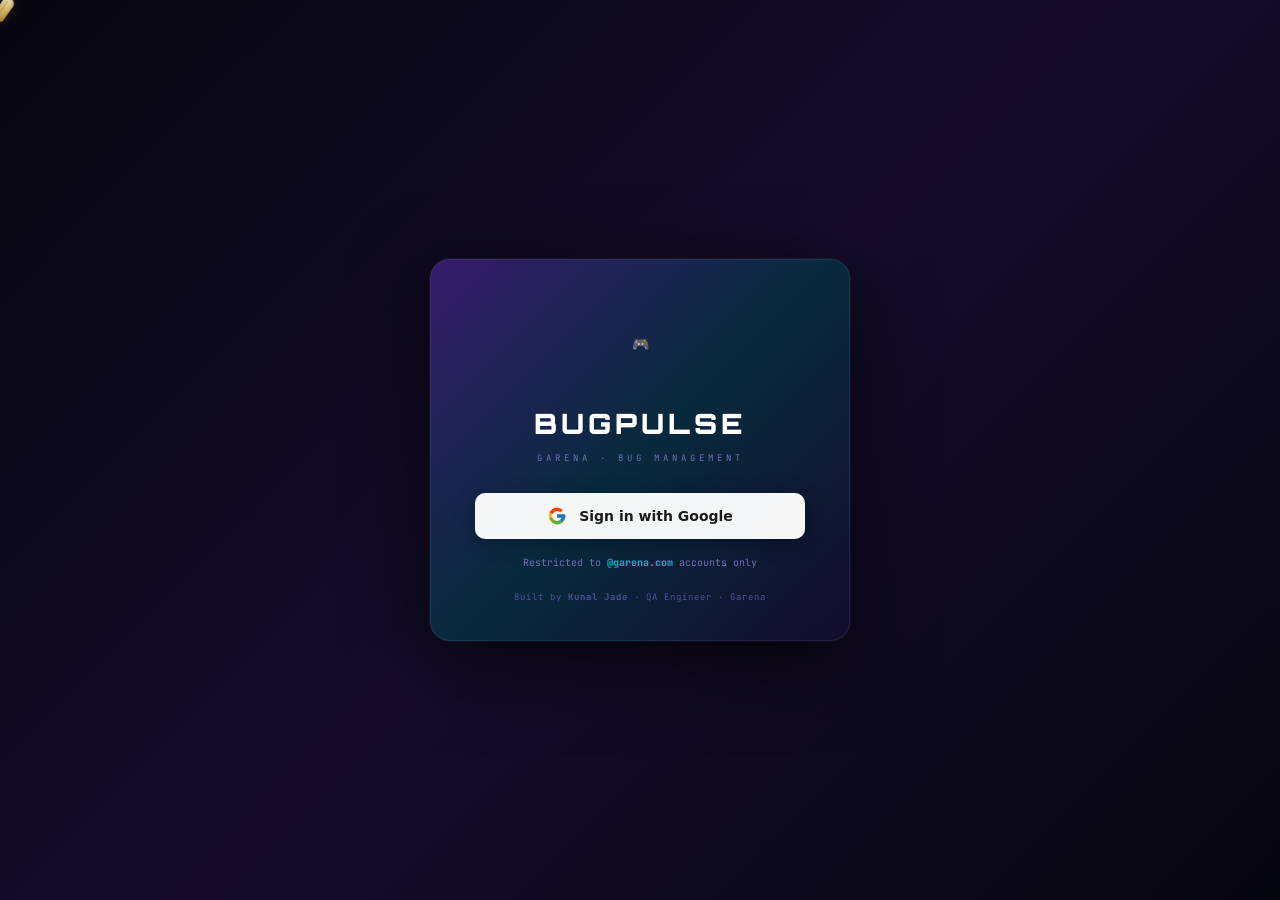
==== commit 330290b8: "Update index.html" ====
--- a/index.html
+++ b/index.html
@@ -3,10 +3,10 @@
 <head>
 <meta charset="UTF-8">
 <meta name="viewport" content="width=device-width, initial-scale=1.0">
-<link rel="icon" type="image/png" href="https://cdn.octathorpeweb.com/v1/webstore/hitwicket-logo.png">
+<link rel="icon" type="image/png" href="https://upload.wikimedia.org/wikipedia/commons/thumb/9/95/Garena_logo.png/480px-Garena_logo.png">
 <title>BugPulse</title>
 <meta name="theme-color" content="#06060f">
-<link rel="preload" href="https://cdn.octathorpeweb.com/v1/webstore/hitwicket-logo.png" as="image">
+<link rel="preload" href="https://upload.wikimedia.org/wikipedia/commons/thumb/9/95/Garena_logo.png/480px-Garena_logo.png" as="image">
 <script src="https://accounts.google.com/gsi/client" async defer></script>
 <script src="https://cdnjs.cloudflare.com/ajax/libs/Chart.js/4.4.1/chart.umd.min.js"></script>
 <script src="https://cdnjs.cloudflare.com/ajax/libs/xlsx/0.18.5/xlsx.full.min.js"></script>
@@ -1000,7 +1000,7 @@
   <div class="load-logo-wrap">
     <div class="load-logo-ring">
       <div class="load-inner">
-        <img src="https://cdn.octathorpeweb.com/v1/webstore/hitwicket-logo.png"
+        <img src="https://upload.wikimedia.org/wikipedia/commons/thumb/9/95/Garena_logo.png/480px-Garena_logo.png"
           style="width:36px;height:36px;object-fit:contain;animation:spin-ring 2s linear infinite reverse"
           onerror="this.outerHTML='&#127951;'">
       </div>
@@ -1018,15 +1018,15 @@
 
 <div id="loginScreen">
   <video class="login-bg-video" autoplay muted loop playsinline>
-    <source src="https://cdn.octathorpeweb.com/v1/webstore/webstore-login.mp4" type="video/mp4">
+    <source src="https://official.garena.com/sg/v1/config/banner_ff.jpg" type="video/mp4">
   </video>
   <div class="login-bg-overlay"></div>
   <div class="lc">
     <div class="lc-logo">
-      <img src="https://cdn.octathorpeweb.com/v1/webstore/hitwicket-logo.png" alt="Hitwicket" onerror="this.style.display='none';this.parentElement.innerHTML='🏏'">
+      <img src="https://upload.wikimedia.org/wikipedia/commons/thumb/9/95/Garena_logo.png/480px-Garena_logo.png" alt="Garena" onerror="this.style.display='none';this.parentElement.innerHTML='🎮'">
     </div>
     <div class="lc-title">BugPulse</div>
-    <div class="lc-sub">Hitwicket &#183; Bug Management</div>
+    <div class="lc-sub">Garena &#183; Bug Management</div>
     <!-- Single sign-in button &#8212; rendered by initGoogleSignIn() after config loads -->
     <button class="lc-gbtn" id="gSignInFallbackBtn" style="display:none" onclick="doGoogleSignIn()">
       <svg width="20" height="20" viewBox="0 0 48 48">
@@ -1037,8 +1037,8 @@
       </svg>
       Sign in with Google
     </button>
-    <div class="lc-note">Restricted to <b>@hitwicket.com</b> accounts only</div>
-    <div class="lc-footer">Built by <b>Kunal Jade</b> &#183; QA Engineer &#183; Hitwicket</div>
+    <div class="lc-note">Restricted to <b>@garena.com</b> accounts only</div>
+    <div class="lc-footer">Built by <b>Kunal Jade</b> &#183; QA Engineer &#183; Garena</div>
     <div class="lc-err" id="loginErr"></div>
   </div>
 </div>
@@ -1101,10 +1101,10 @@
 <div id="app" style="display:none">
   <div class="topbar">
     <div class="tb-brand" onclick="goTab('home')" title="Home" onclick="goTab('home')" id="topBrand">
-      <img src="https://cdn.octathorpeweb.com/v1/webstore/hitwicket-logo.png" alt="Hitwicket"
+      <img src="https://upload.wikimedia.org/wikipedia/commons/thumb/9/95/Garena_logo.png/480px-Garena_logo.png" alt="Garena"
         class="tb-logo-full"
         loading="eager"
-        onerror="this.onerror=null;this.src='https://cdn.octathorpeweb.com/v1/webstore/hitwicket-logo.png';this.style.display='none';this.insertAdjacentHTML('afterend','<span class=\'tb-name\'>BugPulse</span>')">
+        onerror="this.onerror=null;this.src='https://upload.wikimedia.org/wikipedia/commons/thumb/9/95/Garena_logo.png/480px-Garena_logo.png';this.style.display='none';this.insertAdjacentHTML('afterend','<span class=\'tb-name\'>BugPulse</span>')">
     </div>
     <div class="tb-tabs">
       <div class="tb-tab on" id="tt-home" data-small-hide onclick="goTab('home')">&#127968; Home</div>
@@ -1528,7 +1528,7 @@
 const WORKER    = 'https://bugpulse-worker.kunal-249.workers.dev';
 // &#9472;&#9472; CHANGED: let so fetchConfig() can override if worker has /config &#9472;&#9472;
 let GOOGLE_ID = '714484298488-ucn9blv0cr5ol2h0v9p6irbrj87murce.apps.googleusercontent.com';
-let ALLOWED   = 'hitwicket.com';
+let ALLOWED   = 'garena.com';
 // &#9472;&#9472; CHANGED: guard flag prevents double-init of GSI &#9472;&#9472;
 let _gsiInited = false;
 // Dynamic origin &#8212; works on any domain/port without code changes
@@ -1546,7 +1546,7 @@
     const data = await res.json();
     if (data.google_client_id) {
       GOOGLE_ID = data.google_client_id;
-      ALLOWED   = data.allowed_domain || 'hitwicket.com';
+      ALLOWED   = data.allowed_domain || 'garena.com';
     }
   } catch(e) {
     console.warn('[config] fetchConfig skipped:', e.message);
@@ -1806,7 +1806,7 @@
         await api('/push/notify', 'POST', {
           title: 'BugPulse',
           body: 'Notifications active — you will be alerted on new bugs and builds.',
-          icon: 'https://cdn.octathorpeweb.com/v1/webstore/hitwicket-logo.png',
+          icon: 'https://upload.wikimedia.org/wikipedia/commons/thumb/9/95/Garena_logo.png/480px-Garena_logo.png',
           tag: 'test',
         });
       } catch(e) {}
@@ -1893,8 +1893,8 @@
   if (_swRegistration) {
     _swRegistration.showNotification(title, {
       body,
-      icon:  'https://cdn.octathorpeweb.com/v1/webstore/hitwicket-logo.png',
-      badge: 'https://cdn.octathorpeweb.com/v1/webstore/hitwicket-logo.png',
+      icon:  'https://upload.wikimedia.org/wikipedia/commons/thumb/9/95/Garena_logo.png/480px-Garena_logo.png',
+      badge: 'https://upload.wikimedia.org/wikipedia/commons/thumb/9/95/Garena_logo.png/480px-Garena_logo.png',
       tag:   bugId || 'bugpulse',
       data:  { bugId, url: bugId ? APP_URL + '?bug=' + bugId : APP_URL },
     });
@@ -1903,7 +1903,7 @@
   // Fallback to basic Notification API
   const n = new Notification(title, {
     body,
-    icon: 'https://cdn.octathorpeweb.com/v1/webstore/hitwicket-logo.png',
+    icon: 'https://upload.wikimedia.org/wikipedia/commons/thumb/9/95/Garena_logo.png/480px-Garena_logo.png',
     tag:  bugId || 'bugpulse',
   });
   if(bugId) n.onclick = () => { window.focus(); openDetail(bugId); n.close(); };
@@ -7262,9 +7262,9 @@
           : '';
         const emailHtml = '<div style="font-family:sans-serif;max-width:520px;margin:0 auto;background:#0d0d20;color:#eeeef8;border-radius:12px;overflow:hidden">'
           + '<div style="background:linear-gradient(135deg,#7c3aed,#06b6d4);padding:20px 24px;display:flex;align-items:center;gap:14px">'
-          + '<img src="https://cdn.octathorpeweb.com/v1/webstore/hitwicket-logo.png" width="40" height="40" style="border-radius:8px;flex-shrink:0">'
+          + '<img src="https://upload.wikimedia.org/wikipedia/commons/thumb/9/95/Garena_logo.png/480px-Garena_logo.png" width="40" height="40" style="border-radius:8px;flex-shrink:0">'
           + '<div>'
-          + '<div style="font-size:10px;letter-spacing:3px;color:rgba(255,255,255,.7);text-transform:uppercase;margin-bottom:3px">BugPulse · Hitwicket</div>'
+          + '<div style="font-size:10px;letter-spacing:3px;color:rgba(255,255,255,.7);text-transform:uppercase;margin-bottom:3px">BugPulse · Garena</div>'
           + '<h2 style="margin:0;font-size:20px;letter-spacing:1px;color:#fff">📦 New Build: ' + esc(entry.version) + '</h2>'
           + platformLine
           + '</div>'
@@ -7275,7 +7275,7 @@
           + assigneeLine
           + downloadSection
           + '<p style="margin-top:16px"><a href="' + esc(buildUrl) + '" style="display:inline-block;background:#7c3aed;color:#fff;padding:10px 20px;border-radius:8px;text-decoration:none;font-weight:700;font-size:13px">View Build Tracker in BugPulse</a></p>'
-          + '<p style="margin-top:20px;font-size:11px;color:#484880">Logged by ' + esc(S.user&&S.user.name||'Team') + ' · BugPulse · Hitwicket</p>'
+          + '<p style="margin-top:20px;font-size:11px;color:#484880">Logged by ' + esc(S.user&&S.user.name||'Team') + ' · BugPulse · Garena</p>'
           + '</div></div>';
         const emailText = 'New build: ' + entry.version
           + (entry.platform ? '\nPlatform: ' + entry.platform : '')
@@ -9008,7 +9008,7 @@
       '</div>' +
       '<div class="fg" style="margin-bottom:0">' +
         '<label class="fl" style="text-transform:none;letter-spacing:0;font-size:11px">📧 Email Recipients (comma-separated)</label>' +
-        '<input class="fi2" id="wh-pod-emails-' + safeId + '" value="' + emailVal + '" placeholder="dev@hitwicket.com, qa@hitwicket.com">' +
+        '<input class="fi2" id="wh-pod-emails-' + safeId + '" value="' + emailVal + '" placeholder="dev@garena.com, qa@garena.com">' +
       '</div>' +
     '</div>';
   }).join('');
@@ -9040,7 +9040,7 @@
       '<div class="fg" style="margin-bottom:6px"><label class="fl" style="text-transform:none;letter-spacing:0;font-size:11px">💬 GChat URL</label>' +
         '<input class="fi2" id="wh-jk-gchat-' + t + '" value="' + esc(cfg[gchatKey]||'') + '" placeholder="https://chat.googleapis.com/…"></div>' +
       '<div class="fg" style="margin-bottom:0"><label class="fl" style="text-transform:none;letter-spacing:0;font-size:11px">📧 Emails</label>' +
-        '<input class="fi2" id="wh-jk-emails-' + t + '" value="' + esc(cfg[emailKey]||'') + '" placeholder="dev@hitwicket.com"></div>' +
+        '<input class="fi2" id="wh-jk-emails-' + t + '" value="' + esc(cfg[emailKey]||'') + '" placeholder="dev@garena.com"></div>' +
       '</div>';
   }).join('');
 }
@@ -9156,7 +9156,7 @@
       <div style="background:rgba(16,185,129,.06);border:1px solid rgba(16,185,129,.2);border-radius:10px;padding:14px 16px">
         <div style="font-family:var(--mono);font-size:9px;letter-spacing:2px;text-transform:uppercase;color:var(--g4);margin-bottom:12px">📧 EMAIL RECIPIENTS</div>
         <div class="fg"><label class="fl">Team Emails (comma-separated)</label>
-          <textarea class="fi2" id="wh-emails" rows="2" placeholder="dev@hitwicket.com, qa@hitwicket.com">${esc(cfg.team_emails||'')}</textarea>
+          <textarea class="fi2" id="wh-emails" rows="2" placeholder="dev@garena.com, qa@garena.com">${esc(cfg.team_emails||'')}</textarea>
         </div>
       </div>
       <div style="background:rgba(245,158,11,.06);border:1px solid rgba(245,158,11,.2);border-radius:10px;padding:14px 16px">
@@ -9939,7 +9939,7 @@
   card.id = 'tourCard';
   card.innerHTML =
     '<div class="tour-natasha-wrap">' +
-      '<img class="tour-natasha-img" src="natasha.png" alt="Natasha" onerror="this.src=&quot;https://cdn.octathorpeweb.com/v1/webstore/hitwicket-logo.png&quot;">' +
+      '<img class="tour-natasha-img" src="natasha.png" alt="Natasha" onerror="this.src=&quot;https://upload.wikimedia.org/wikipedia/commons/thumb/9/95/Garena_logo.png/480px-Garena_logo.png&quot;">' +
       '<div class="tour-speech">' +
         '<div class="tour-speech-title">' + step.title + '</div>' +
         '<div class="tour-speech-text">' + step.speech + '</div>' +
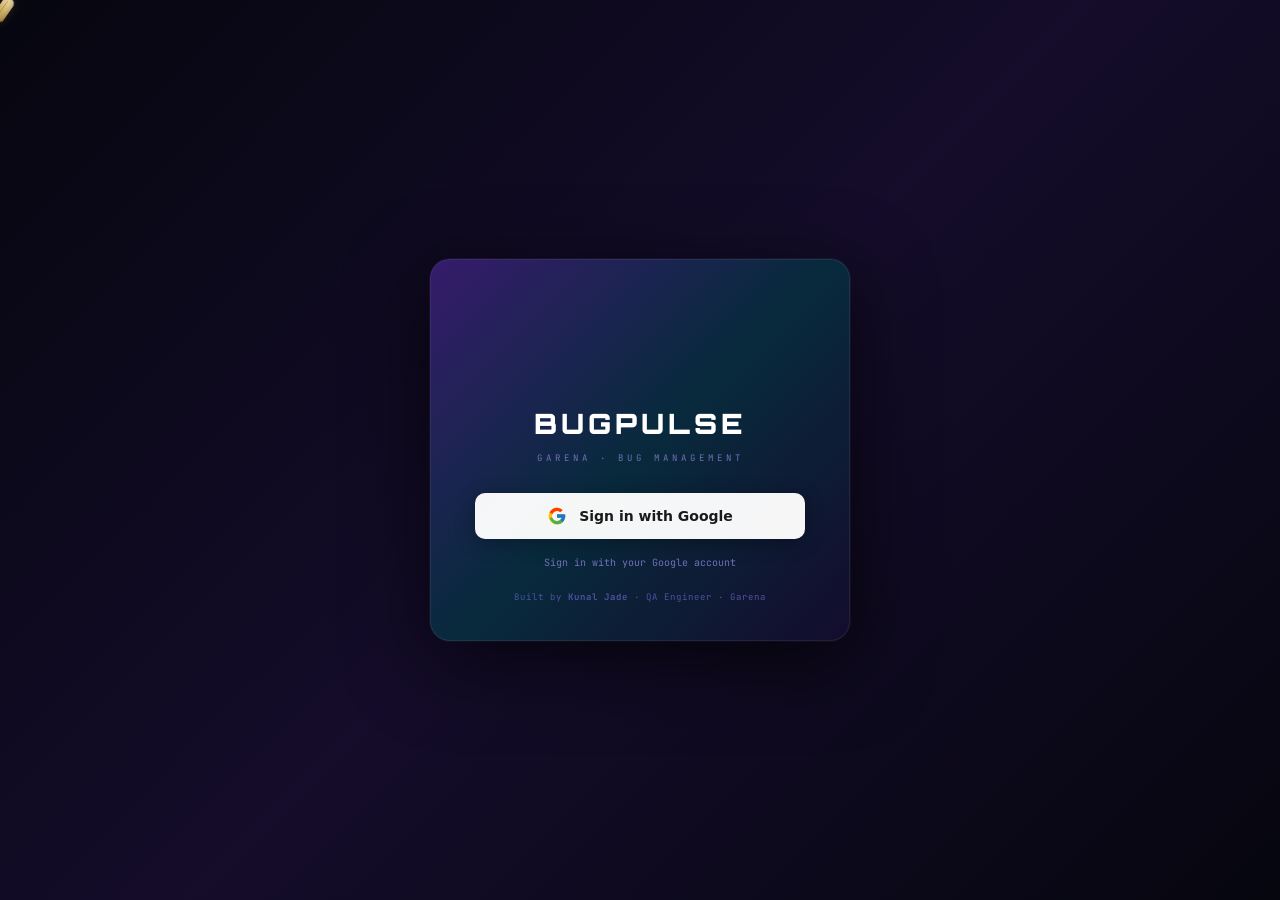
==== commit a03ac194: "Update index.html" ====
--- a/index.html
+++ b/index.html
@@ -3,10 +3,10 @@
 <head>
 <meta charset="UTF-8">
 <meta name="viewport" content="width=device-width, initial-scale=1.0">
-<link rel="icon" type="image/png" href="https://upload.wikimedia.org/wikipedia/commons/thumb/9/95/Garena_logo.png/480px-Garena_logo.png">
+<link rel="icon" type="image/png" href="garena-logo.png">
 <title>BugPulse</title>
 <meta name="theme-color" content="#06060f">
-<link rel="preload" href="https://upload.wikimedia.org/wikipedia/commons/thumb/9/95/Garena_logo.png/480px-Garena_logo.png" as="image">
+<link rel="preload" href="garena-logo.png" as="image">
 <script src="https://accounts.google.com/gsi/client" async defer></script>
 <script src="https://cdnjs.cloudflare.com/ajax/libs/Chart.js/4.4.1/chart.umd.min.js"></script>
 <script src="https://cdnjs.cloudflare.com/ajax/libs/xlsx/0.18.5/xlsx.full.min.js"></script>
@@ -141,7 +141,7 @@
   position:fixed;inset:0;z-index:9999;background:var(--bg);
   display:none;align-items:center;justify-content:center;padding:20px;
 }
-.login-bg-video{position:absolute;inset:0;width:100%;height:100%;object-fit:cover;z-index:0;opacity:.35}
+.login-bg-video{position:absolute;inset:0;width:100%;height:100%;object-fit:cover;z-index:0;opacity:.45;background-size:cover;background-position:center;}
 .login-bg-overlay{position:absolute;inset:0;z-index:1;
   background:linear-gradient(135deg,rgba(6,6,15,.92),rgba(124,58,237,.12),rgba(6,6,15,.88))}
 .lc{
@@ -1000,7 +1000,7 @@
   <div class="load-logo-wrap">
     <div class="load-logo-ring">
       <div class="load-inner">
-        <img src="https://upload.wikimedia.org/wikipedia/commons/thumb/9/95/Garena_logo.png/480px-Garena_logo.png"
+        <img src="garena-logo.png"
           style="width:36px;height:36px;object-fit:contain;animation:spin-ring 2s linear infinite reverse"
           onerror="this.outerHTML='&#127951;'">
       </div>
@@ -1017,13 +1017,11 @@
 <script>setTimeout(function(){var ls=document.getElementById('loadScreen');var sm=document.getElementById('loadStuckMsg');if(ls&&ls.style.display!=='none'&&!ls.classList.contains('fade')&&sm)sm.style.display='block';},6000);</script>
 
 <div id="loginScreen">
-  <video class="login-bg-video" autoplay muted loop playsinline>
-    <source src="https://official.garena.com/sg/v1/config/banner_ff.jpg" type="video/mp4">
-  </video>
+  <div class="login-bg-video" style="background-image:url('https://official.garena.com/sg/v1/config/banner_ff.jpg');background-size:cover;background-position:center;"></div>
   <div class="login-bg-overlay"></div>
   <div class="lc">
     <div class="lc-logo">
-      <img src="https://upload.wikimedia.org/wikipedia/commons/thumb/9/95/Garena_logo.png/480px-Garena_logo.png" alt="Garena" onerror="this.style.display='none';this.parentElement.innerHTML='🎮'">
+      <img src="garena-logo.png" alt="Garena" style="width:140px;height:auto" onerror="this.style.display='none'">
     </div>
     <div class="lc-title">BugPulse</div>
     <div class="lc-sub">Garena &#183; Bug Management</div>
@@ -1037,7 +1035,7 @@
       </svg>
       Sign in with Google
     </button>
-    <div class="lc-note">Restricted to <b>@garena.com</b> accounts only</div>
+    <div class="lc-note">Sign in with your Google account</div>
     <div class="lc-footer">Built by <b>Kunal Jade</b> &#183; QA Engineer &#183; Garena</div>
     <div class="lc-err" id="loginErr"></div>
   </div>
@@ -1101,10 +1099,10 @@
 <div id="app" style="display:none">
   <div class="topbar">
     <div class="tb-brand" onclick="goTab('home')" title="Home" onclick="goTab('home')" id="topBrand">
-      <img src="https://upload.wikimedia.org/wikipedia/commons/thumb/9/95/Garena_logo.png/480px-Garena_logo.png" alt="Garena"
+      <img src="garena-logo.png" alt="Garena"
         class="tb-logo-full"
         loading="eager"
-        onerror="this.onerror=null;this.src='https://upload.wikimedia.org/wikipedia/commons/thumb/9/95/Garena_logo.png/480px-Garena_logo.png';this.style.display='none';this.insertAdjacentHTML('afterend','<span class=\'tb-name\'>BugPulse</span>')">
+        onerror="this.onerror=null;this.src='garena-logo.png';this.style.display='none';this.insertAdjacentHTML('afterend','<span class=\'tb-name\'>BugPulse</span>')">
     </div>
     <div class="tb-tabs">
       <div class="tb-tab on" id="tt-home" data-small-hide onclick="goTab('home')">&#127968; Home</div>
@@ -1806,7 +1804,7 @@
         await api('/push/notify', 'POST', {
           title: 'BugPulse',
           body: 'Notifications active — you will be alerted on new bugs and builds.',
-          icon: 'https://upload.wikimedia.org/wikipedia/commons/thumb/9/95/Garena_logo.png/480px-Garena_logo.png',
+          icon: 'garena-logo.png',
           tag: 'test',
         });
       } catch(e) {}
@@ -1893,8 +1891,8 @@
   if (_swRegistration) {
     _swRegistration.showNotification(title, {
       body,
-      icon:  'https://upload.wikimedia.org/wikipedia/commons/thumb/9/95/Garena_logo.png/480px-Garena_logo.png',
-      badge: 'https://upload.wikimedia.org/wikipedia/commons/thumb/9/95/Garena_logo.png/480px-Garena_logo.png',
+      icon:  'garena-logo.png',
+      badge: 'garena-logo.png',
       tag:   bugId || 'bugpulse',
       data:  { bugId, url: bugId ? APP_URL + '?bug=' + bugId : APP_URL },
     });
@@ -1903,7 +1901,7 @@
   // Fallback to basic Notification API
   const n = new Notification(title, {
     body,
-    icon: 'https://upload.wikimedia.org/wikipedia/commons/thumb/9/95/Garena_logo.png/480px-Garena_logo.png',
+    icon: 'garena-logo.png',
     tag:  bugId || 'bugpulse',
   });
   if(bugId) n.onclick = () => { window.focus(); openDetail(bugId); n.close(); };
@@ -2221,7 +2219,7 @@
     callback:              handleGoogleCredential,
     auto_select:           false,
     cancel_on_tap_outside: true,
-    hosted_domain:         ALLOWED,
+    // hosted_domain removed — allow any Google account
     use_fedcm_for_prompt:  true,  // opt into FedCM — fixes GSI_LOGGER warning
   });
   _gsiInited = true;
@@ -2281,7 +2279,6 @@
     + '&response_type=id_token'
     + '&scope=openid%20email%20profile'
     + '&nonce='         + encodeURIComponent(nonce)
-    + '&hd='            + encodeURIComponent(ALLOWED)
     + '&prompt=select_account';
   // Navigate current tab &#8212; checkOAuthFragment() catches the return
   window.location.href = url;
@@ -7262,7 +7259,7 @@
           : '';
         const emailHtml = '<div style="font-family:sans-serif;max-width:520px;margin:0 auto;background:#0d0d20;color:#eeeef8;border-radius:12px;overflow:hidden">'
           + '<div style="background:linear-gradient(135deg,#7c3aed,#06b6d4);padding:20px 24px;display:flex;align-items:center;gap:14px">'
-          + '<img src="https://upload.wikimedia.org/wikipedia/commons/thumb/9/95/Garena_logo.png/480px-Garena_logo.png" width="40" height="40" style="border-radius:8px;flex-shrink:0">'
+          + '<img src="garena-logo.png" width="40" height="40" style="border-radius:8px;flex-shrink:0">'
           + '<div>'
           + '<div style="font-size:10px;letter-spacing:3px;color:rgba(255,255,255,.7);text-transform:uppercase;margin-bottom:3px">BugPulse · Garena</div>'
           + '<h2 style="margin:0;font-size:20px;letter-spacing:1px;color:#fff">📦 New Build: ' + esc(entry.version) + '</h2>'
@@ -9939,7 +9936,7 @@
   card.id = 'tourCard';
   card.innerHTML =
     '<div class="tour-natasha-wrap">' +
-      '<img class="tour-natasha-img" src="natasha.png" alt="Natasha" onerror="this.src=&quot;https://upload.wikimedia.org/wikipedia/commons/thumb/9/95/Garena_logo.png/480px-Garena_logo.png&quot;">' +
+      '<img class="tour-natasha-img" src="natasha.png" alt="Natasha" onerror="this.src=&quot;garena-logo.png&quot;">' +
       '<div class="tour-speech">' +
         '<div class="tour-speech-title">' + step.title + '</div>' +
         '<div class="tour-speech-text">' + step.speech + '</div>' +
